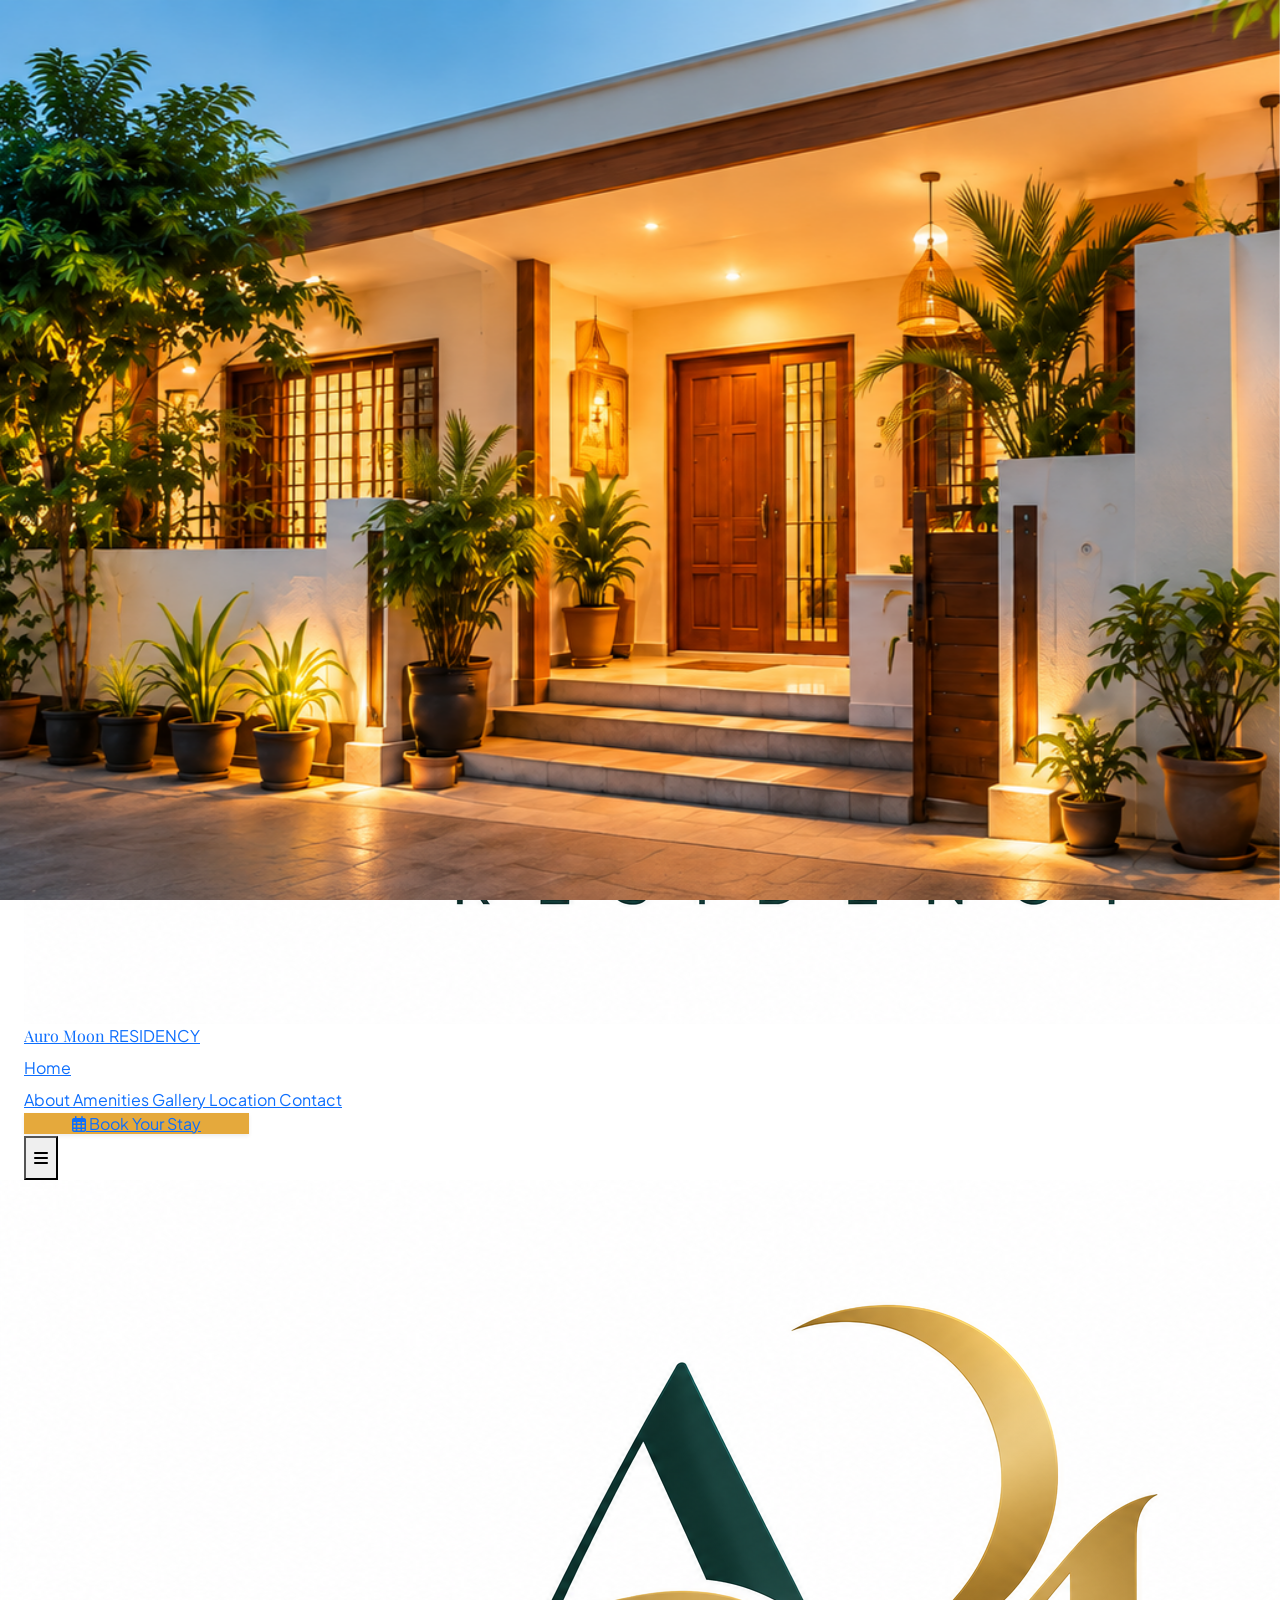
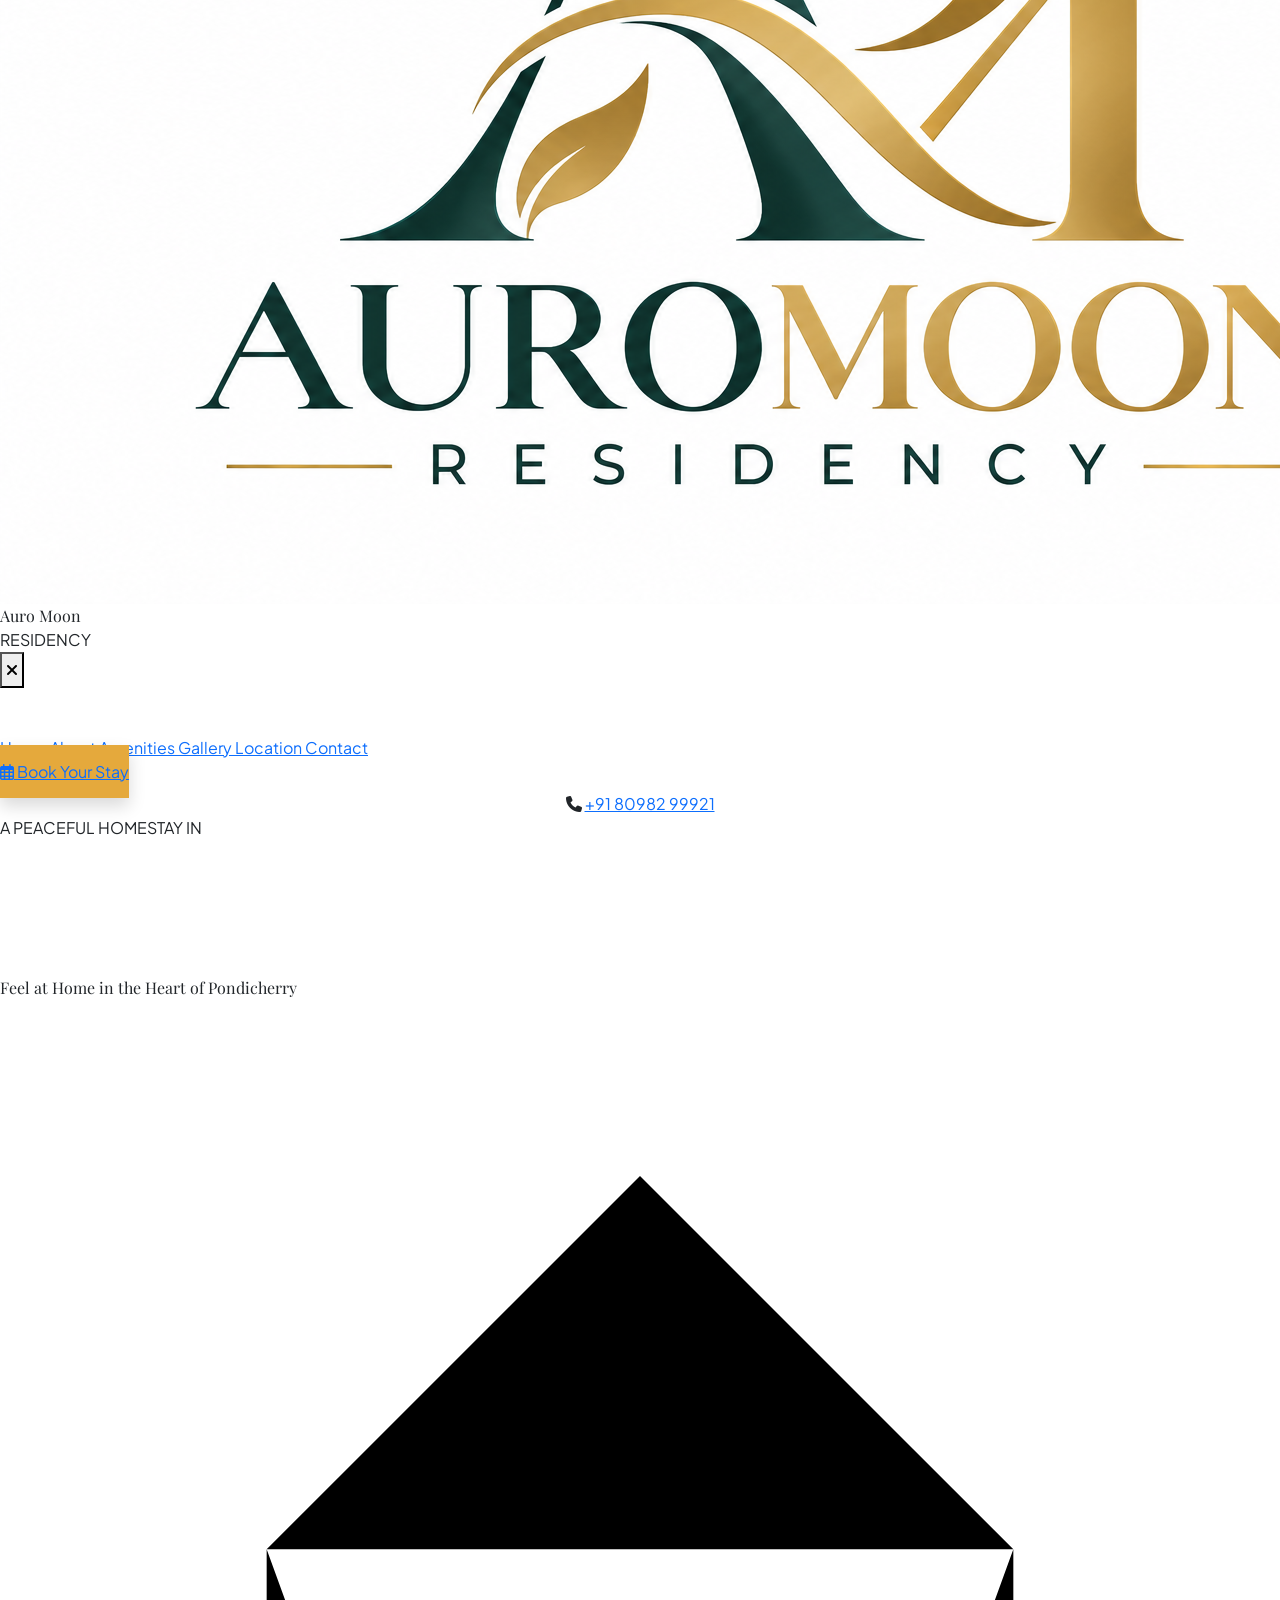
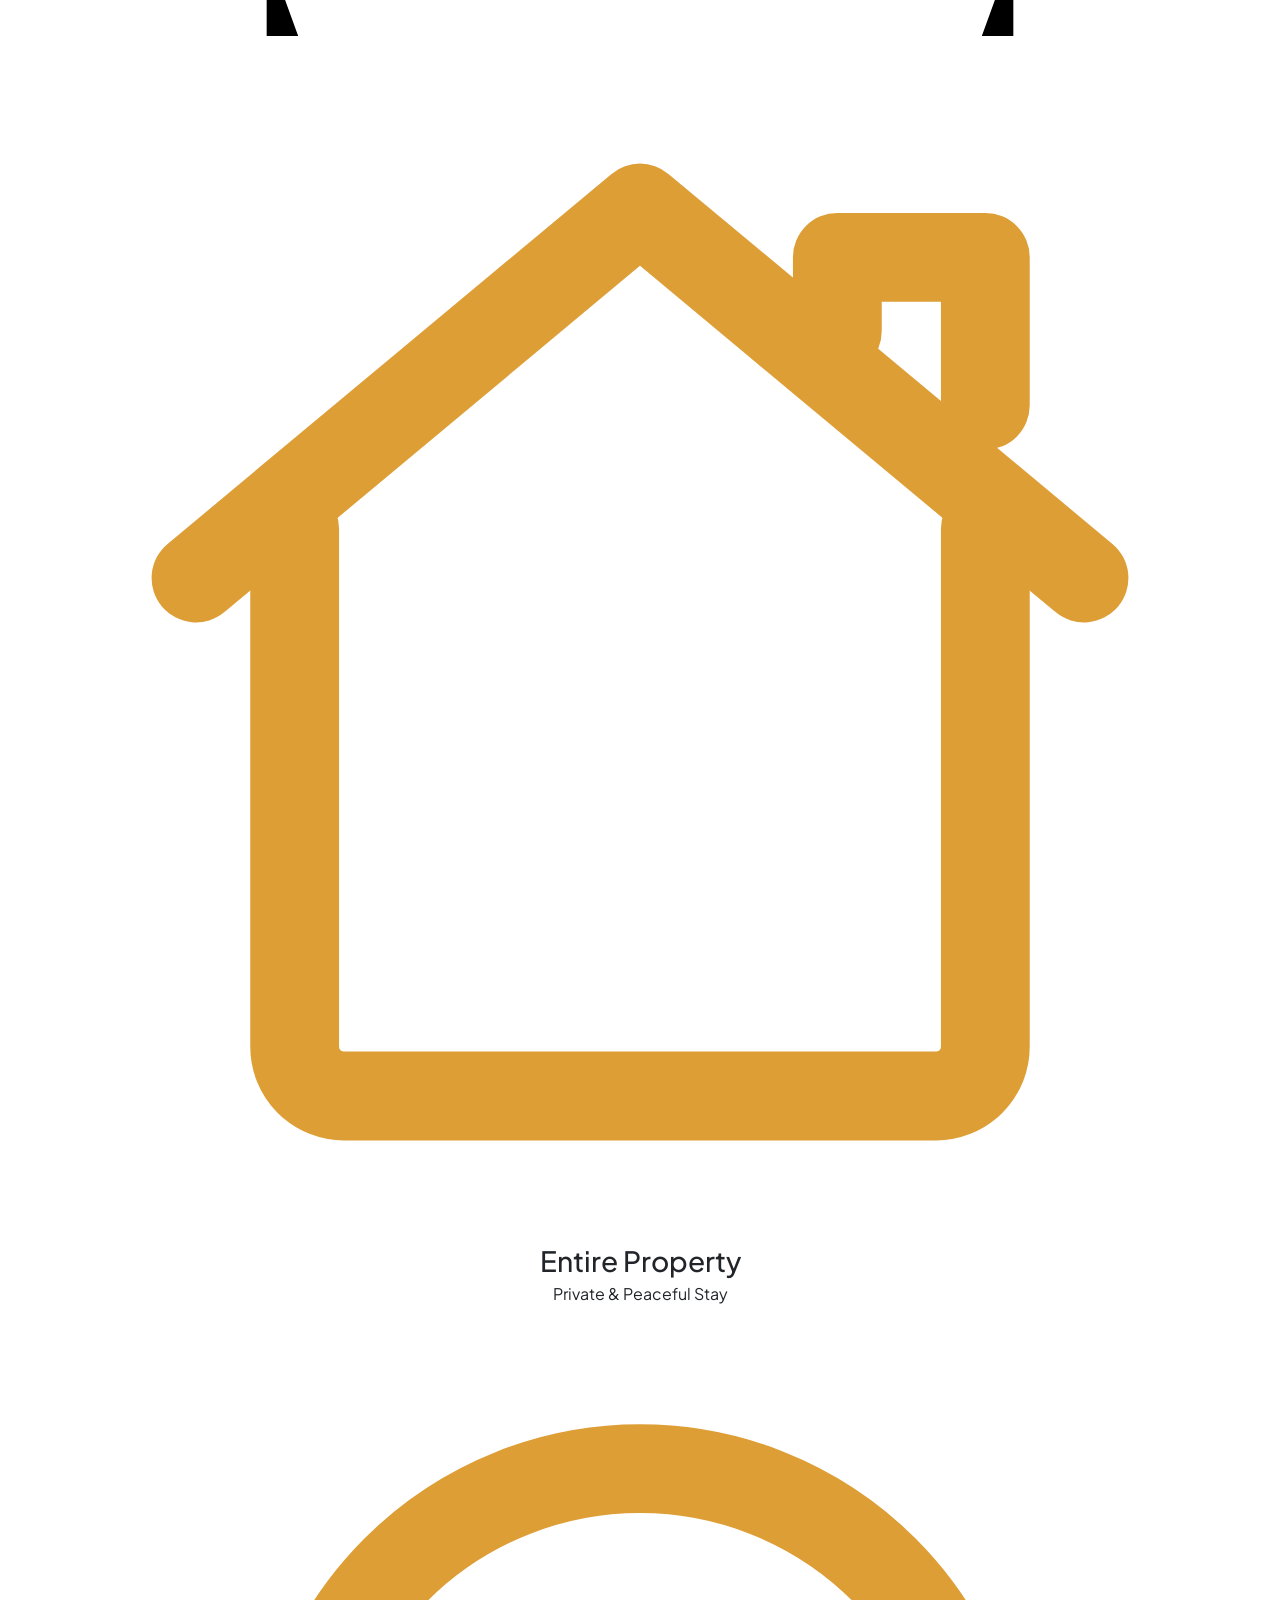
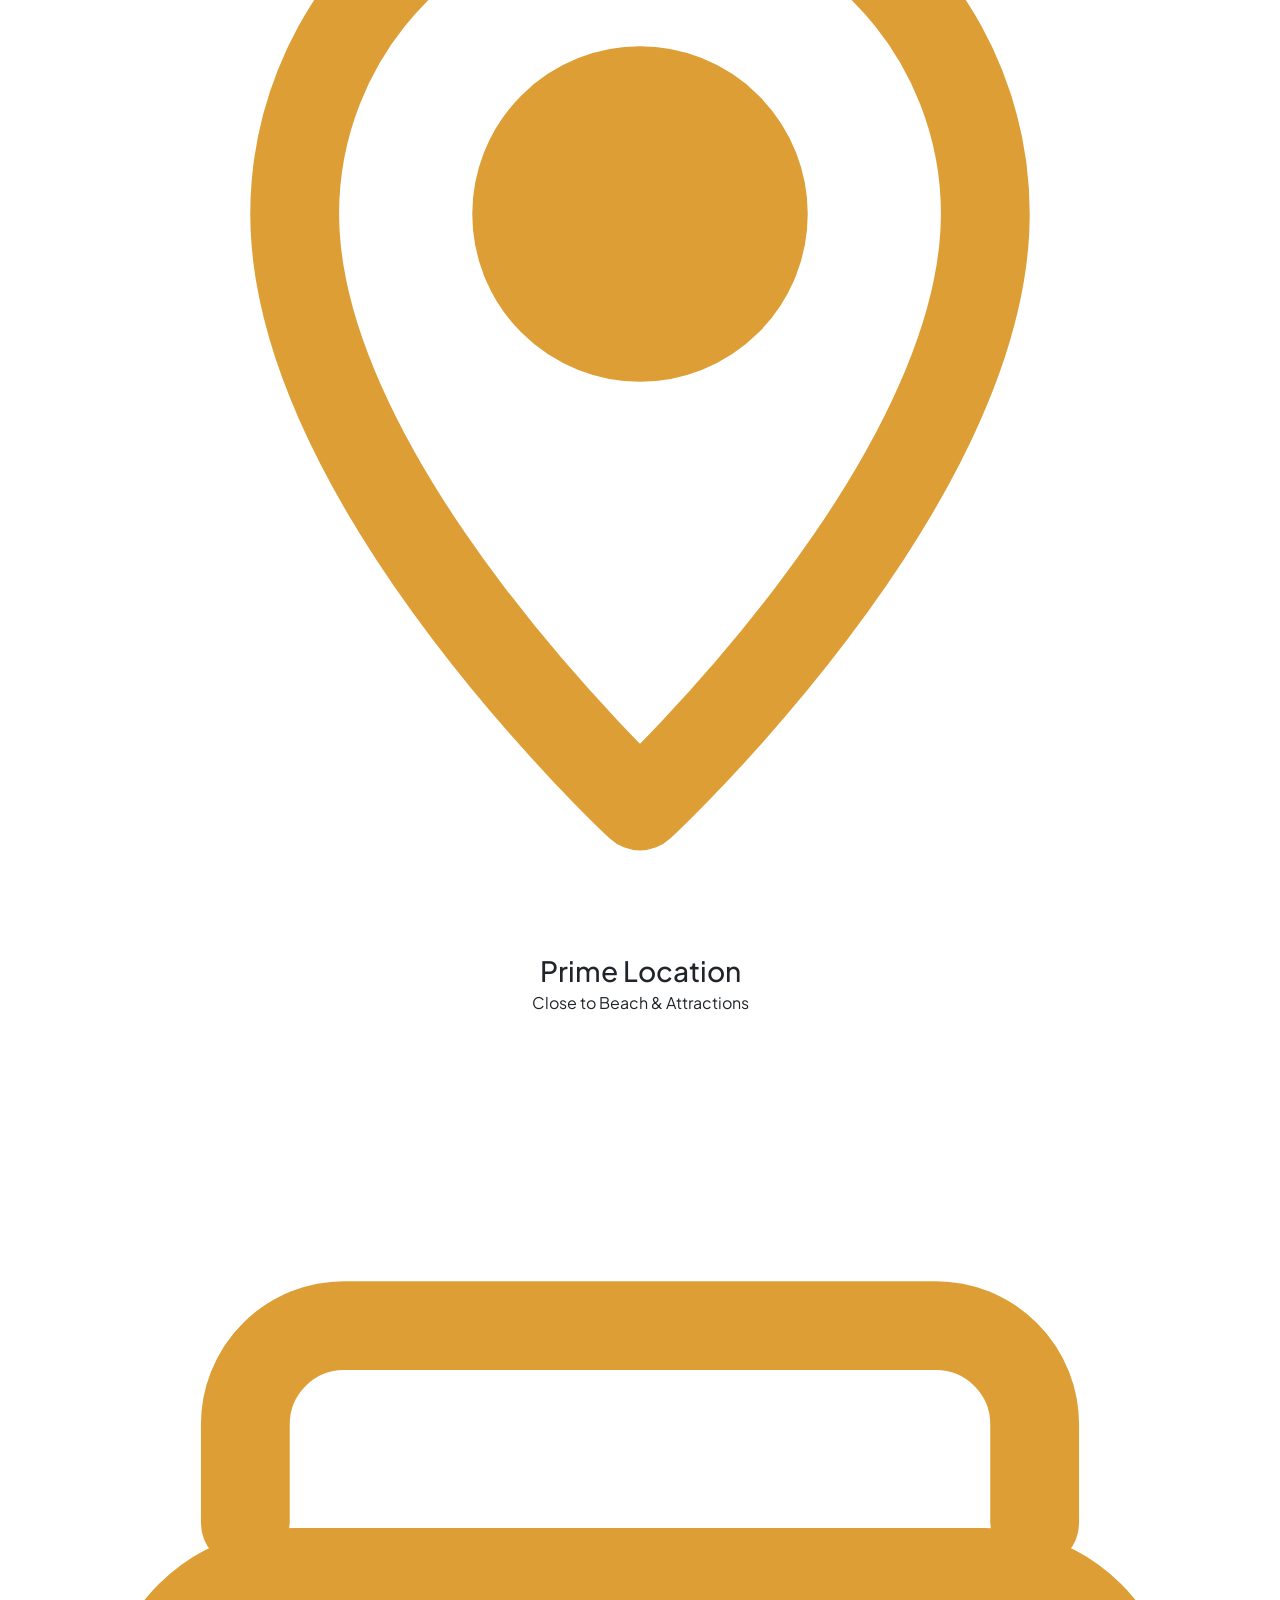
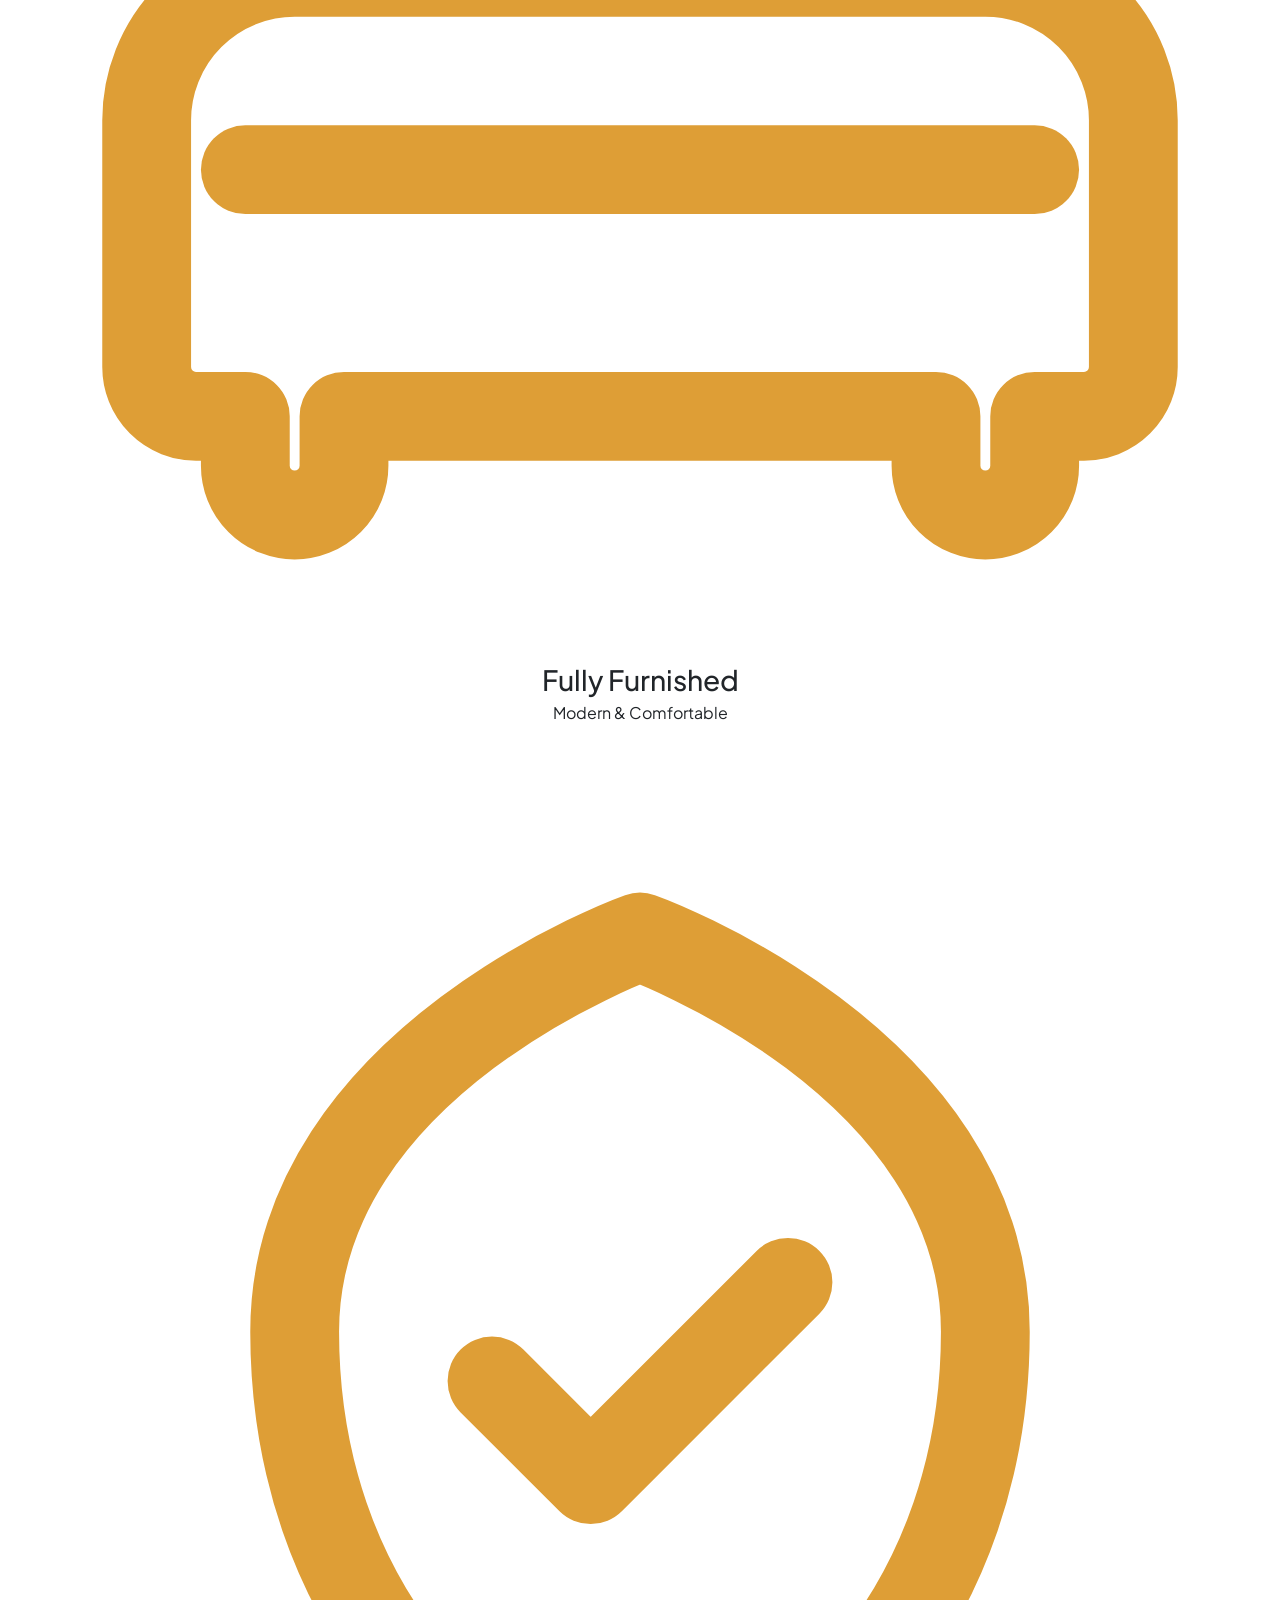
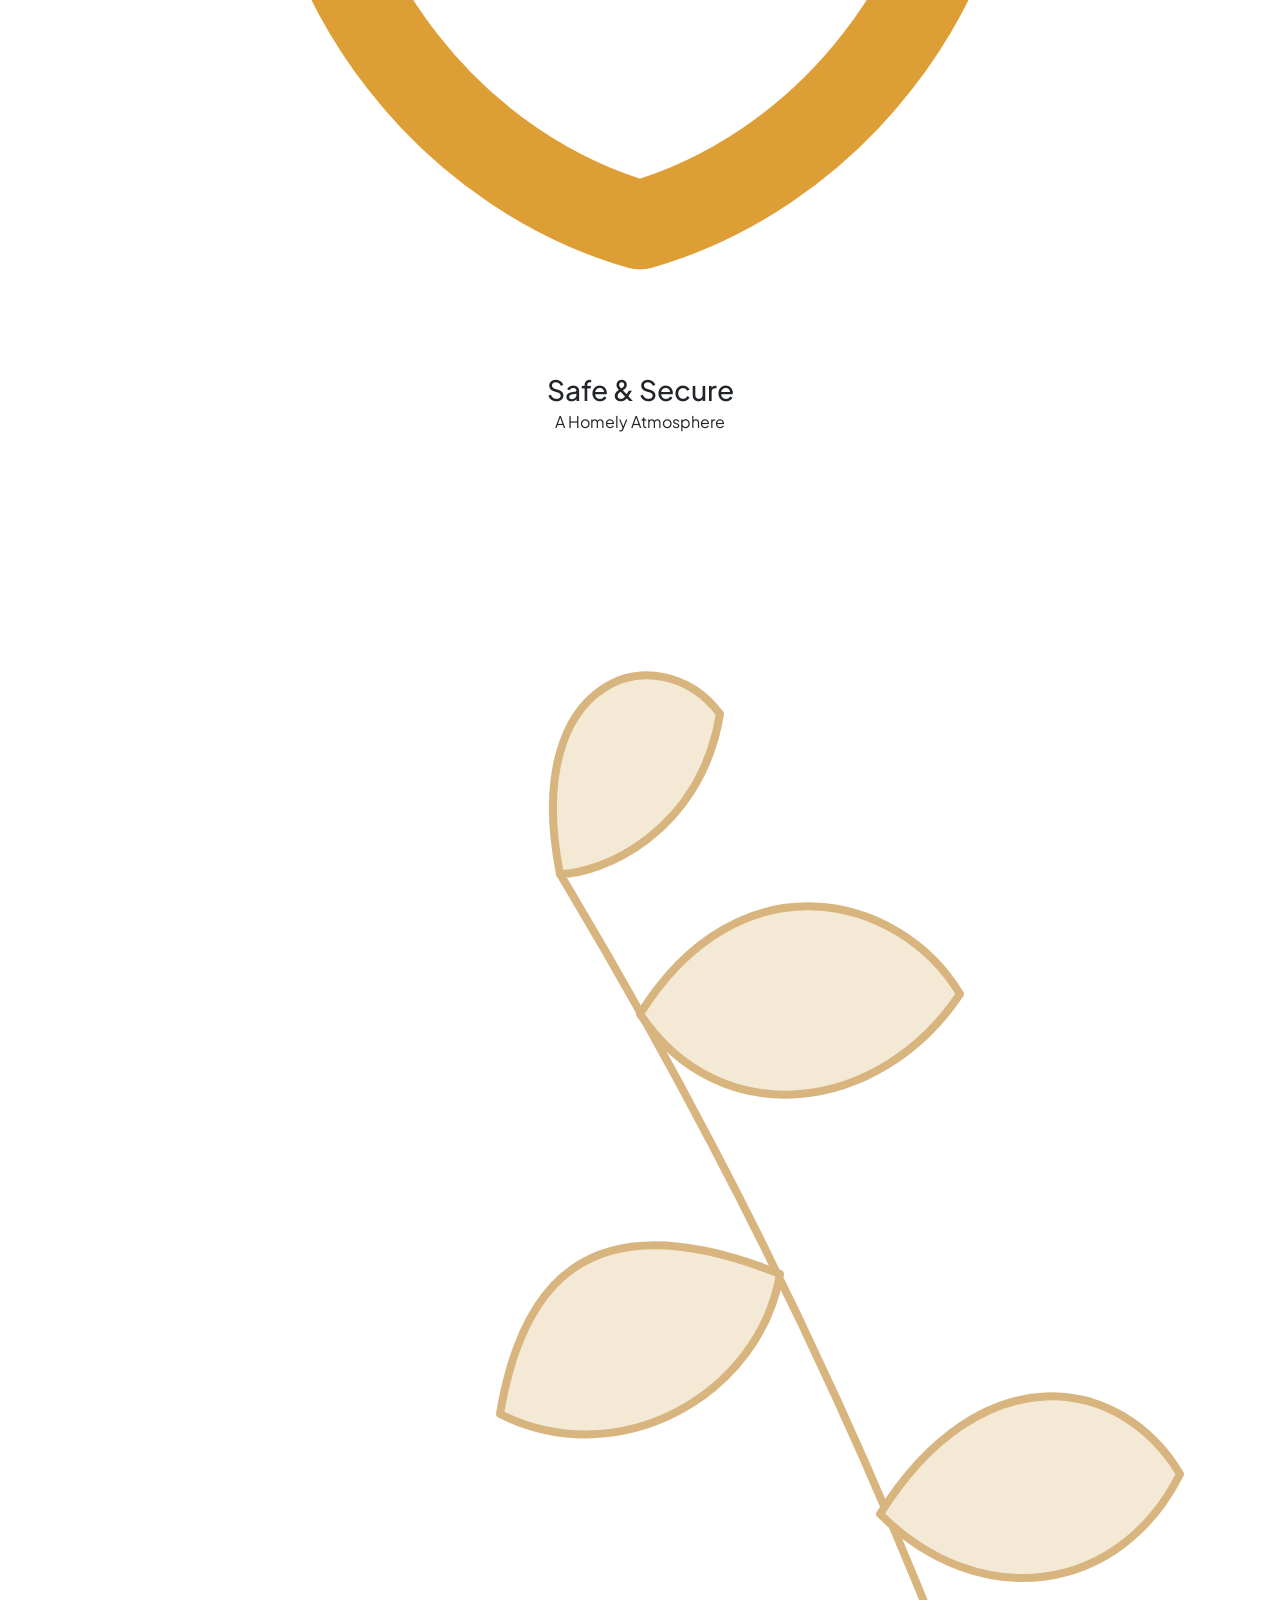
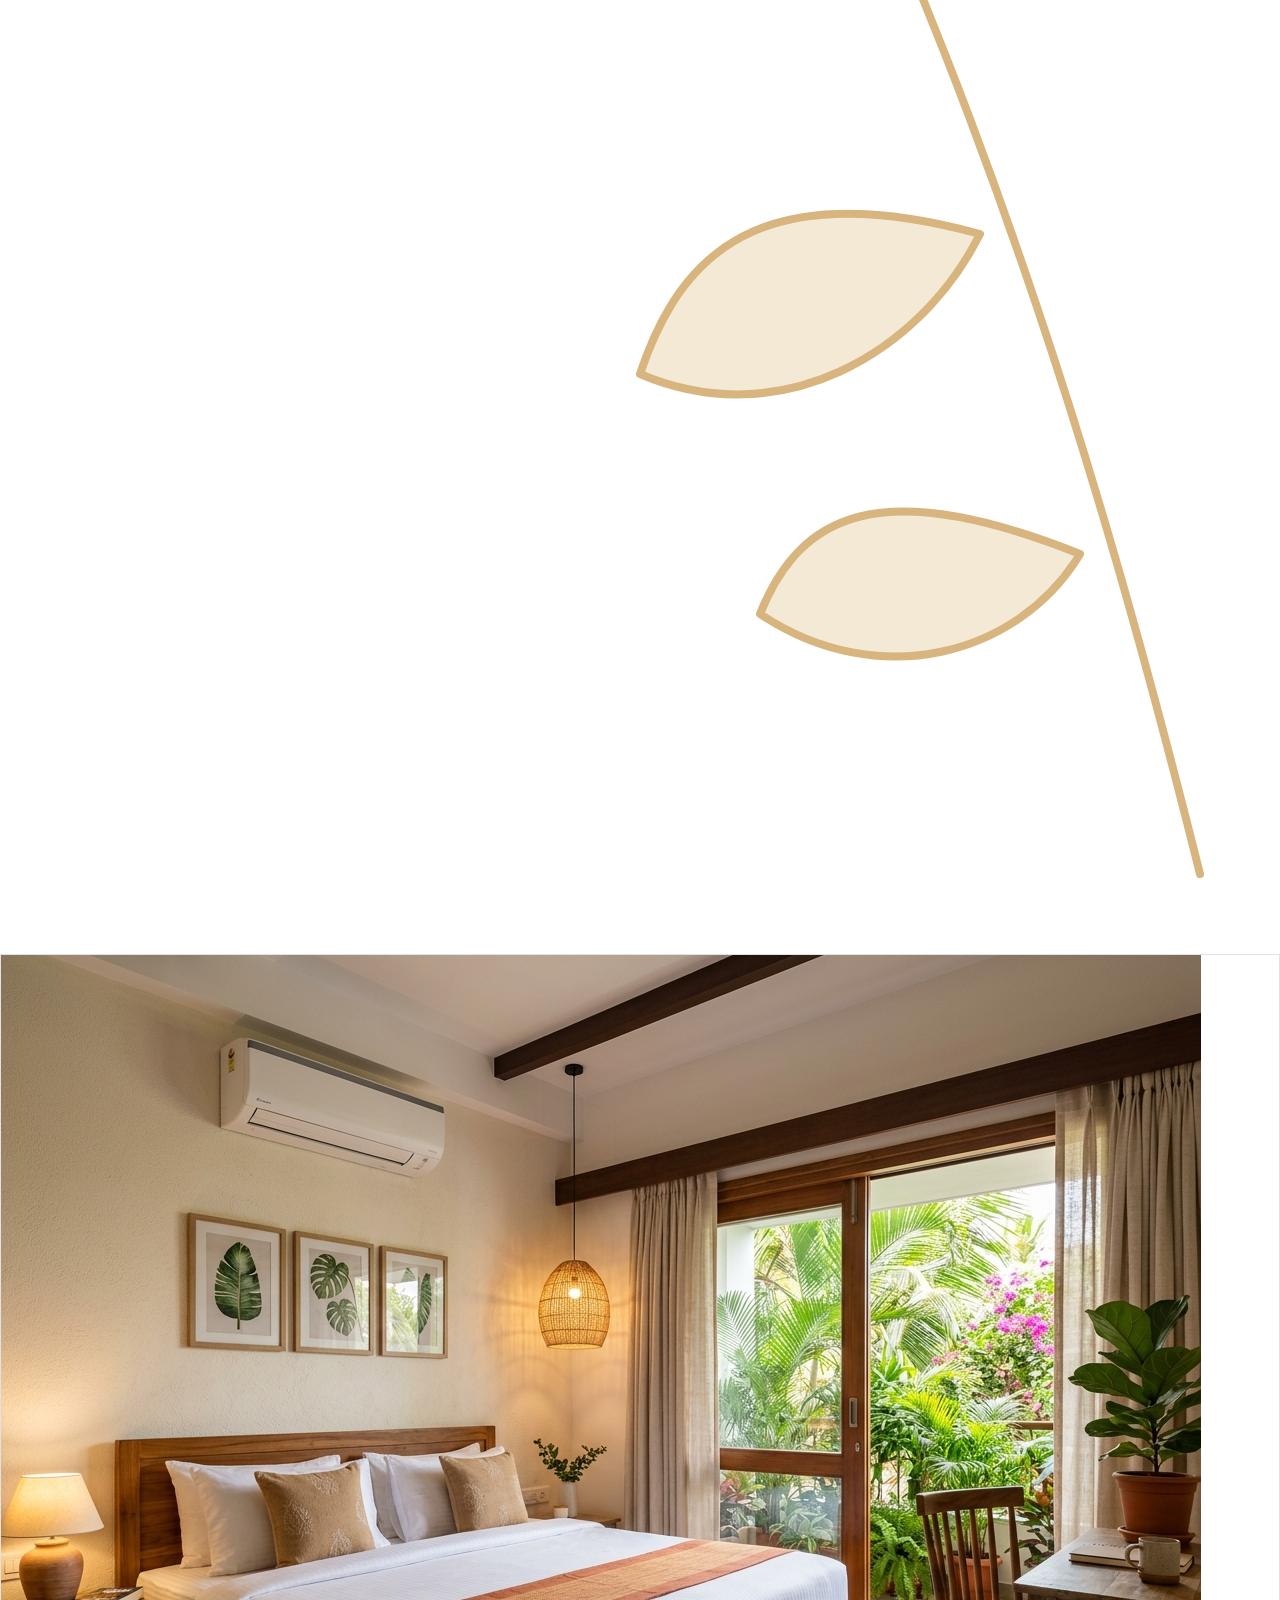
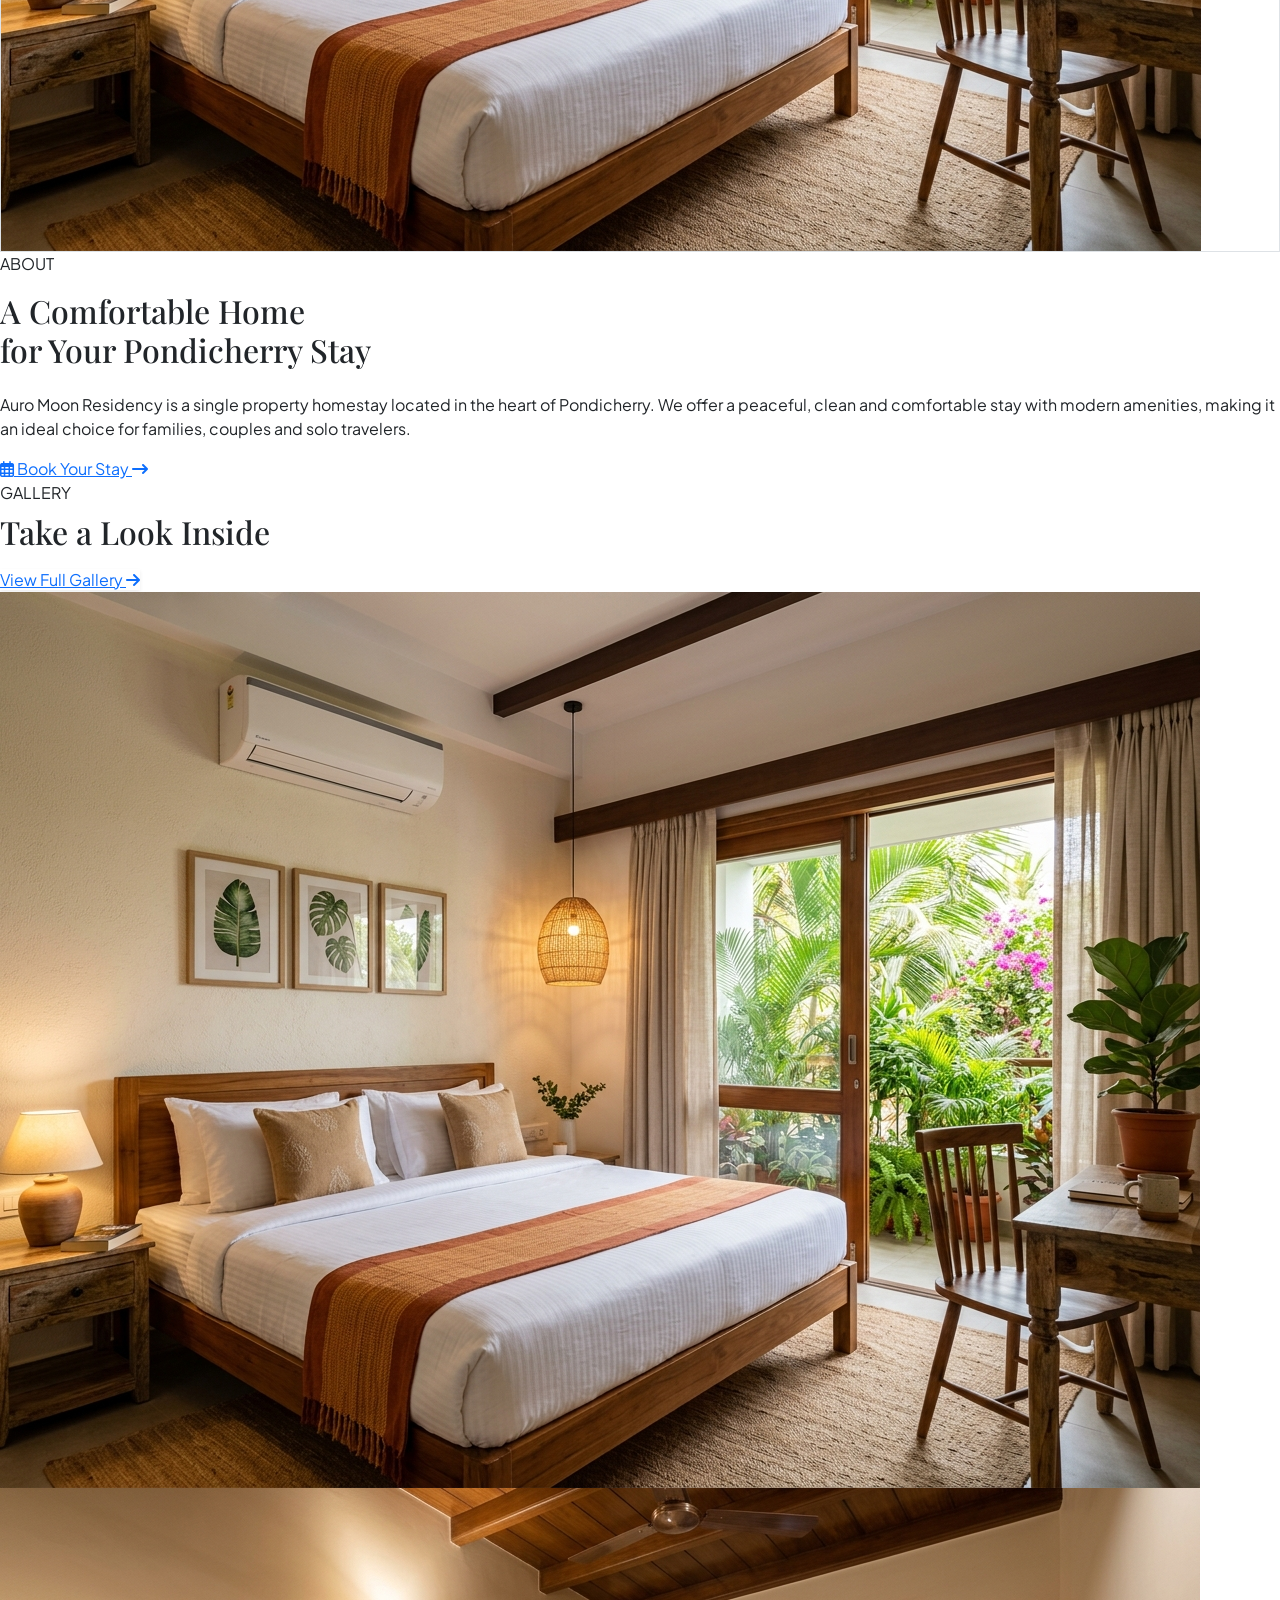
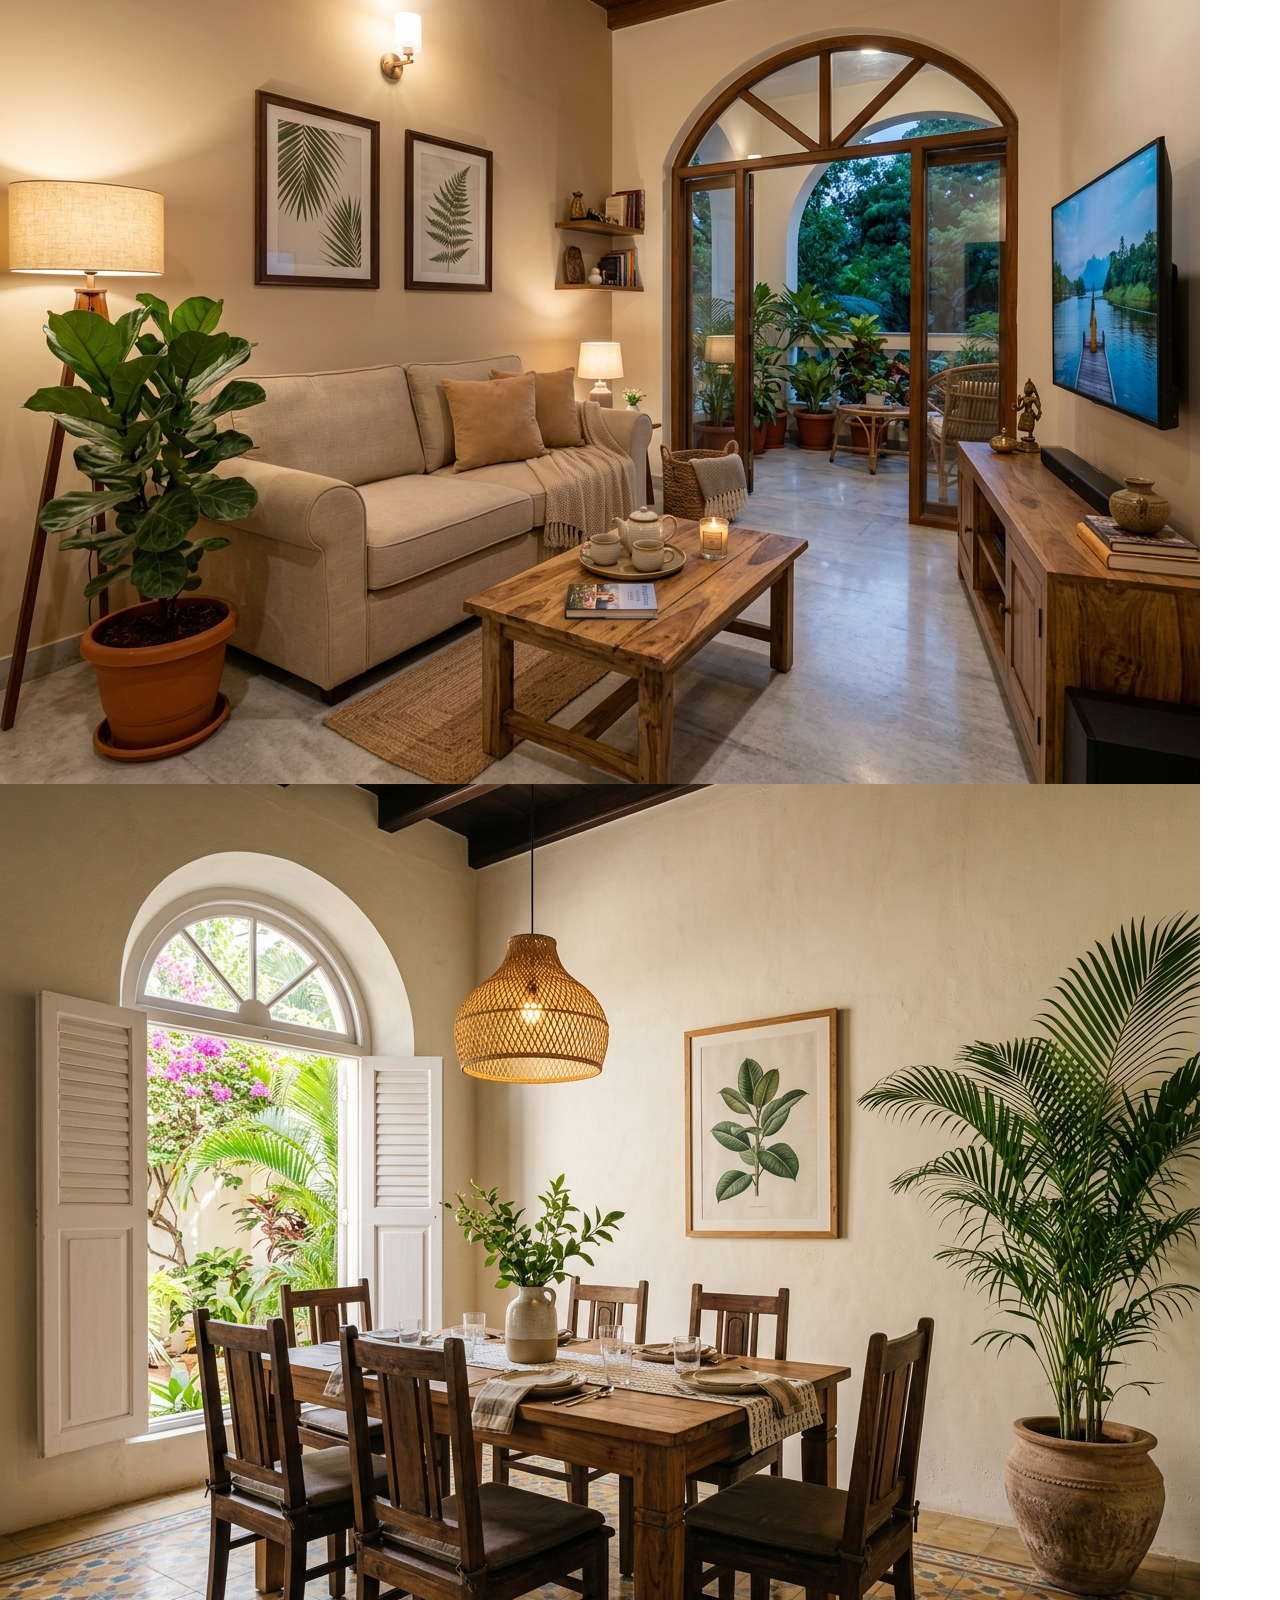
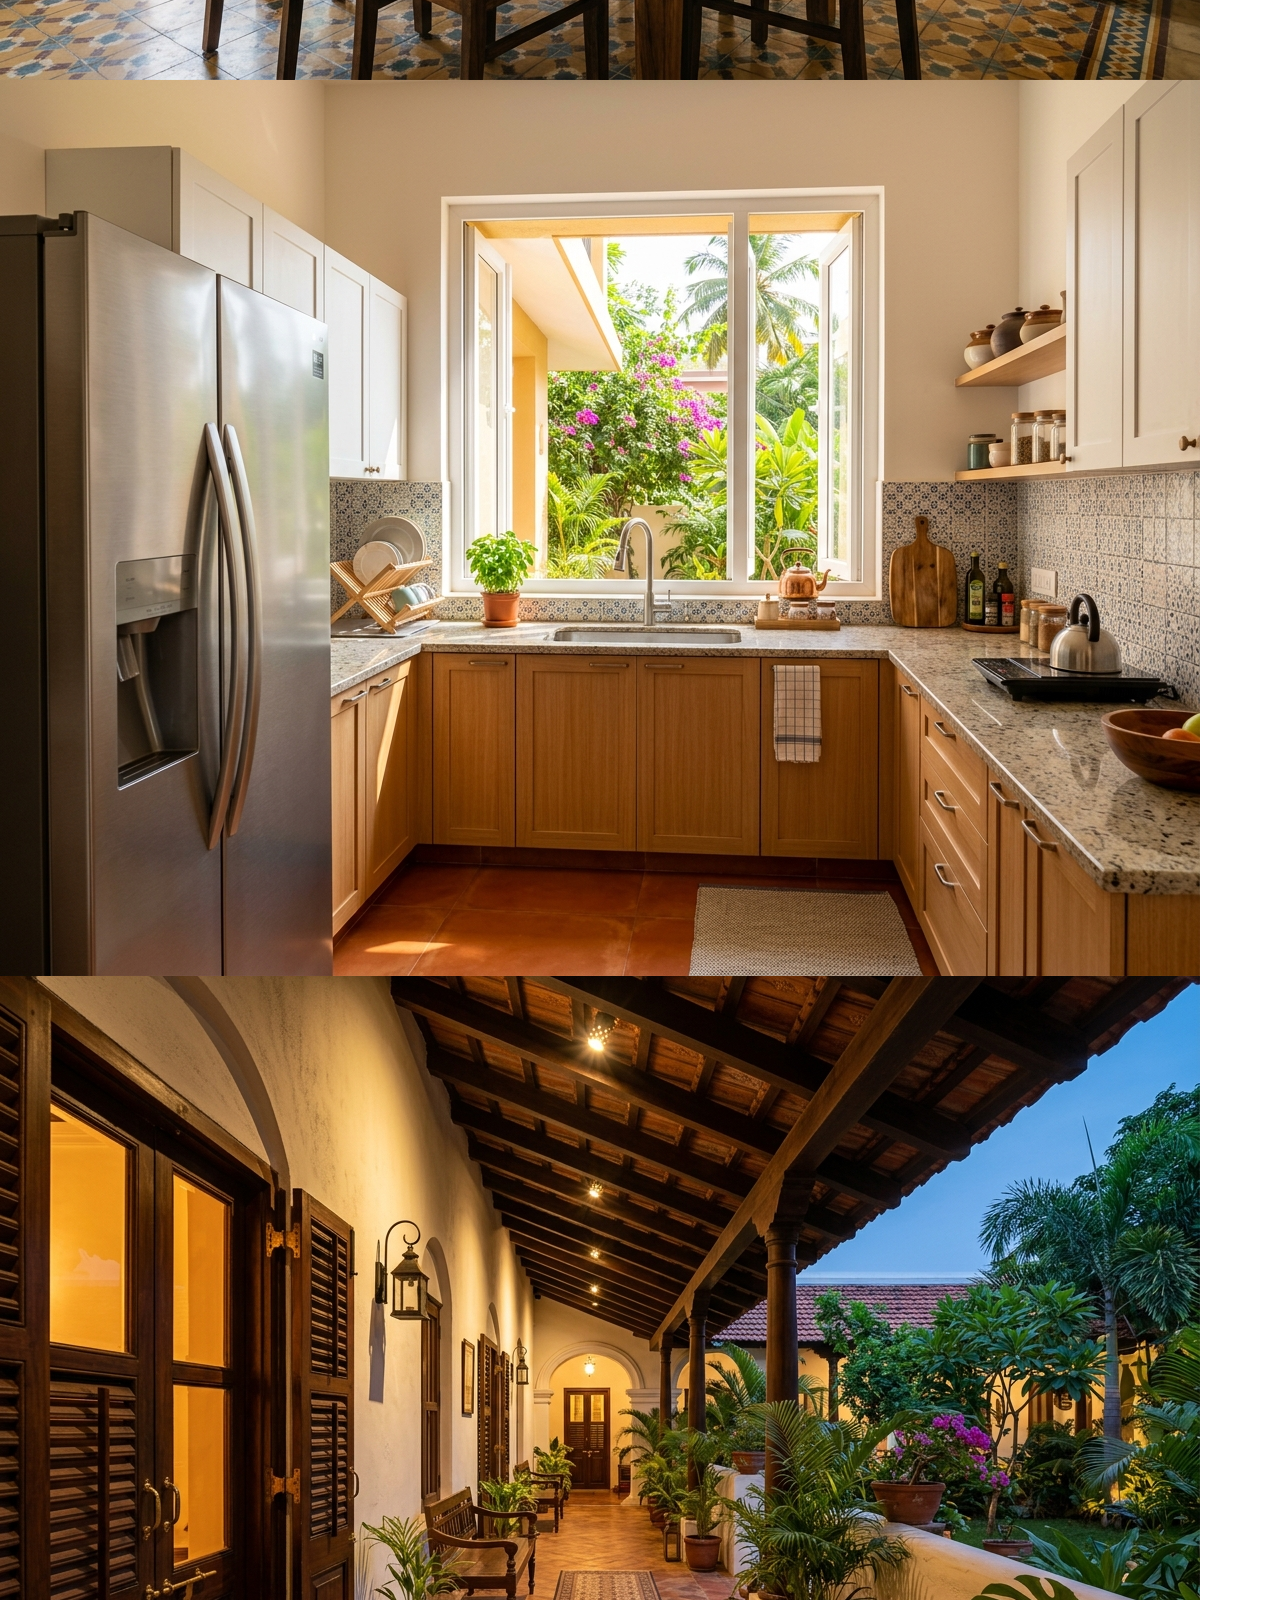
==== index.html @ 90a884f9 "feat: add initial HTML pages for website frontend" ====
﻿<!DOCTYPE html>
<html lang="en">

<head>
    <meta charset="UTF-8">
    <meta http-equiv="X-UA-Compatible" content="IE=edge">
    <meta name="viewport" content="width=device-width, initial-scale=1.0">
    <title>Auro Moon Residency | Luxury Homestay in Pondicherry</title>

    <meta name="description" content="Auro Moon Residency is a peaceful, luxury homestay in Pondicherry offering entire property booking, prime location, and warm hospitality.">
    <meta name="keywords" content="Auro Moon Residency, Pondicherry homestay, homestay in Pondicherry, luxury homestay Pondicherry, Auroville homestay, homestay booking">
    <meta property="og:site_name" content="Auro Moon Residency" />
    <meta property="og:title" content="Auro Moon Residency | Luxury Homestay in Pondicherry" />
    <meta property="og:locale" content="en_US" />

    <link rel="shortcut icon" href="./assect/logo/auro_moon_logo.svg" type="image/svg+xml">
    
    <!-- Google Fonts -->
    <link rel="preconnect" href="https://fonts.googleapis.com">
    <link rel="preconnect" href="https://fonts.gstatic.com" crossorigin>
    <link href="https://fonts.googleapis.com/css2?family=Cormorant+Garamond:ital,wght@0,500;0,600;0,700;1,500;1,600;1,700&family=Playfair+Display:ital,wght@0,400;0,500;0,600;0,700;1,400;1,500;1,600&family=Plus+Jakarta+Sans:wght@300;400;500;600;700&display=swap" rel="stylesheet">

    <link href="https://cdn.jsdelivr.net/npm/bootstrap@5.1.3/dist/css/bootstrap.min.css" rel="stylesheet" integrity="sha384-1BmE4kWBq78iYhFldvKuhfTAU6auU8tT94WrHftjDbrCEXSU1oBoqyl2QvZ6jIW3" crossorigin="anonymous">
    <script src="https://cdn.jsdelivr.net/npm/bootstrap@5.1.3/dist/js/bootstrap.bundle.min.js" integrity="sha384-ka7Sk0Gln4gmtz2MlQnikT1wXgYsOg+OMhuP+IlRH9sENBO0LRn5q+8nbTov4+1p" crossorigin="anonymous"></script>
    <!-- css link    -->
    <link rel="stylesheet" href="style.css">
    <link rel="stylesheet" href="https://cdnjs.cloudflare.com/ajax/libs/font-awesome/6.5.1/css/all.min.css">
    <script src="https://cdn.tailwindcss.com"></script>



    <style>
      .hero-bg-slide {
        position: absolute;
        inset: 0;
        width: 100%;
        height: 100%;
        background-size: cover;
        background-position: center;
        will-change: transform;
        backface-visibility: hidden;
        -webkit-backface-visibility: hidden;
      }

      .testimonial-section {
    background-color: #127873; /* Tailwind's teal-700 */
    color: white;
    padding: 4rem 1rem;
}

.testimonial-section .container {
    max-width: 1200px;
    margin: 0 auto;
}

.testimonial-section .header {
    text-align: center;
    margin-bottom: 3rem;
}

.testimonial-section .header h2 {
    font-size: 2rem;
    font-weight: 700;
    margin-bottom: 1rem;
}

.testimonial-section .underline {
    width: 6rem;
    height: 4px;
    background-color: white;
    margin: 0 auto;
    border-radius: 2px;
}

.testimonial-grid {
    display: grid;
    grid-template-columns: 1fr;
    gap: 2rem;
}

@media (min-width: 768px) {
    .testimonial-grid {
        grid-template-columns: repeat(3, 1fr);
    }
}

.testimonial-card {
    background-color: rgba(255, 255, 255, 0.2);
    padding: 1.5rem;
    border-radius: 1rem;
    backdrop-filter: blur(8px);
    -webkit-backdrop-filter: blur(8px);
    transition: transform 0.3s;
}

.testimonial-card:hover {
    transform: translateY(-5px);
}

.stars {
    color: #facc15; /* Tailwind's yellow-400 */
    margin-bottom: 1rem;
    font-size: 1.1rem;
}

.quote {
    font-style: italic;
    margin-bottom: 1rem;
    font-size: 1rem;
}

.author {
    font-weight: 600;
    font-size: 0.95rem;
}

  .hero-gradient {
            background: linear-gradient(135deg, rgba(30, 85, 92, 0.9) 0%, rgba(67, 160, 71, 0.8) 100%);
        }
        .amenity-icon {
            transition: all 0.3s ease;
        }
        .amenity-card:hover .amenity-icon {
            transform: scale(1.1);
            color: #1e555c;
        }
        .gallery-image {
            transition: all 0.3s ease;
        }
        .gallery-image:hover {
            transform: scale(1.03);
            box-shadow: 0 10px 25px rgba(0, 0, 0, 0.2);
        }
        .parallax {
            background-attachment: fixed;
            background-position: center;
            background-repeat: no-repeat;
            background-size: cover;
        }

        .find-us-section {
    padding: 3rem 0;
    background-color: #0f766e; /* Tailwind's teal-800 */
    color: white;
}

.find-us-section .container {
    max-width: 1200px;
    margin: 0 auto;
    padding: 0 1rem;
}

.find-us-section .content {
    text-align: center;
}

.find-us-section h3 {
    font-size: 1.25rem; /* text-xl */
    font-weight: 600;
    margin-bottom: 1.5rem;
}

.find-us-section .tags {
    display: flex;
    flex-wrap: wrap;
    justify-content: center;
    gap: 1rem;
}

.find-us-section .tags span {
    background-color: rgba(255, 255, 255, 0.2);
    padding: 0.5rem 1rem;
    border-radius: 9999px; /* fully rounded */
    font-size: 0.95rem;
    transition: background-color 0.3s;
}

.find-us-section .tags span:hover {
    background-color: rgba(255, 255, 255, 0.3);
}



        #navcontainer {
            background-color: transparent;
            position: fixed;
        }

        @media only screen and (max-width:991px) {
            #navcontainer {
                background-color: #c44569;
                position: sticky;
                top: 0;
            }
        }

        .first-banner .booking_btn{
            background-color: #c44569;
            color: white;
            font-weight: bold;
        }
        .first-banner .booking_btn:hover{
            background-color:white ;
            color: #c44569;
        }

        .section-container {
  max-width: 1200px;
  margin: 0 auto;
  padding: 2rem 1rem;
}

.section-header {
  text-align: center;
  margin-bottom: 3rem;
}

.section-header h2 {
  font-size: 2rem;
  font-weight: 700;
  color: #1f2937; /* text-gray-800 */
  margin-bottom: 1rem;
}

.underline {
  width: 96px;
  height: 4px;
  background-color: #0d9488; /* teal-600 */
  margin: 0 auto;
  border-radius: 2px;
}

.section-content {
  display: flex;
  flex-direction: column;
  gap: 2rem;
}

@media (min-width: 768px) {
  .section-content {
    flex-direction: row;
    align-items: center;
  }
}

.image-box {
  flex: 1;
  padding-right: 1rem;
}

.section-image {
  width: 700px;
  height: 400px; /* ⬅️ Increase this value as needed */
  /* object-fit: contain; */
  border-radius: 0.75rem;
  box-shadow: 0 20px 30px rgba(0, 0, 0, 0.1);
}


.text-box {
  flex: 1;
  font-size: 1.125rem;
  color: #374151; /* text-gray-700 */
}

.text-box p {
  margin-bottom: 1.5rem;
  line-height: 1.7;
}

.highlight {
  color: #0f766e; /* text-teal-700 */
  font-weight: 600;
}

.btn-wrapper {
  margin-top: 2rem;
}

.explore-btn {
  background-color: #0d9488;     /* Teal */
  color: white;                  /* Button text color */
  font-weight: 700;
  padding: 0.75rem 1.5rem;
  border-radius: 9999px;
  text-decoration: none;
  transition: background-color 0.3s ease, color 0.3s ease;
  display: inline-flex;
  align-items: center;
  gap: 0.5rem;
}

.explore-btn:hover {
  background-color: #0f766e;     /* Light blue or choose your preferred */
  color: white;                  /* Make sure text stays white */
}

.card-custom {
  background-color: #ffffff;
  border-radius: 16px;
  box-shadow: 0 10px 30px rgba(0, 0, 0, 0.15); /* Stronger visible shadow */
  transition: transform 0.3s ease, box-shadow 0.3s ease;
}

.card-custom:hover {
  transform: translateY(-6px);
  box-shadow: 0 20px 45px rgba(0, 0, 0, 0.2); /* Stronger on hover */
}


    </style>
</head>

<body style="background-color:#fff;">
    <!-- Font and Tailwind CDN (in case not already in parent) -->
<link rel="preconnect" href="https://fonts.googleapis.com">
<link rel="preconnect" href="https://fonts.gstatic.com" crossorigin>
<link href="https://fonts.googleapis.com/css2?family=Cormorant+Garamond:ital,wght@0,500;0,600;0,700;1,500;1,600;1,700&family=Playfair+Display:ital,wght@0,500;0,600;0,700;1,500;1,600;1,700&family=Plus+Jakarta+Sans:wght@400;500;600;700&display=swap" rel="stylesheet">
<link rel="stylesheet" href="https://cdnjs.cloudflare.com/ajax/libs/font-awesome/6.5.1/css/all.min.css">
<script src="https://cdn.tailwindcss.com"></script>

<style>
    .font-brand-serif {
        font-family: 'Playfair Display', 'Cormorant Garamond', Georgia, serif;
    }
    .font-brand-sans {
        font-family: 'Plus Jakarta Sans', system-ui, -apple-system, sans-serif;
    }
    .nav-link-hover {
        position: relative;
        transition: color 0.25s ease;
    }
    .nav-link-hover:hover {
        color: #C98B22;
    }
    .gold-btn {
        background-color: #E5A93C;
        transition: all 0.25s ease;
    }
    .gold-btn:hover {
        background-color: #d69829;
        transform: translateY(-1px);
        box-shadow: 0 4px 14px rgba(229, 169, 60, 0.35);
    }
</style>

<header class="sticky top-0 z-50 bg-white border-b border-gray-100 shadow-[0_2px_15px_rgba(0,0,0,0.04)] font-brand-sans">
    <div class="max-w-7xl mx-auto px-4 sm:px-6 lg:px-8">
        <div class="flex items-center justify-between h-20">
            <!-- Brand Logo -->
            <a href="./" class="flex items-center gap-3 group no-underline">
                <div class="w-12 h-12 flex-shrink-0 transition-transform duration-300 group-hover:scale-105">
                    <img src="./assect/logo/auro_moon_logo.png" alt="Auro Moon Logo" class="w-full h-full object-contain" />
                </div>
                <div class="flex flex-col">
                    <span class="font-brand-serif text-2xl md:text-[26px] font-bold italic text-[#1A2839] tracking-tight leading-none">
                        Auro Moon
                    </span>
                    <span class="text-[9.5px] uppercase font-semibold text-[#1A2839] tracking-[0.28em] mt-1 leading-none">
                        RESIDENCY
                    </span>
                </div>
            </a>

            <!-- Desktop Navigation -->
            <nav class="hidden md:flex items-center space-x-7 lg:space-x-9">
                <!-- Home Link -->
                <div class="relative py-2 flex flex-col items-center">
                    <a href="./" class="text-[15px] font-medium transition-colors no-underline text-[#1A2839] font-semibold">
                        Home
                    </a>
                                            <span class="block w-6 h-[3px] bg-[#E5A93C] rounded-full mt-1"></span>
                                    </div>

                <!-- About Link -->
                <a href="#about" class="text-[15px] font-medium text-gray-700 hover:text-[#C98B22] transition-colors no-underline">
                    About
                </a>

                <!-- Amenities Link -->
                <a href="#amenities" class="text-[15px] font-medium text-gray-700 hover:text-[#C98B22] transition-colors no-underline">
                    Amenities
                </a>

                <!-- Gallery Link -->
                <a href="./Photos.php" class="text-[15px] font-medium transition-colors no-underline text-gray-700 hover:text-[#C98B22]">
                    Gallery
                                    </a>

                <!-- Location Link -->
                <a href="#location" class="text-[15px] font-medium text-gray-700 hover:text-[#C98B22] transition-colors no-underline">
                    Location
                </a>

                <!-- Contact Link -->
                <a href="./contact-us.php" class="text-[15px] font-medium transition-colors no-underline text-gray-700 hover:text-[#C98B22]">
                    Contact
                                    </a>
            </nav>

            <!-- Right CTA Button (Book Your Stay) -->
            <div class="hidden md:flex items-center">
                <a href="./BookingPage.php" class="gold-btn inline-flex items-center gap-2.5 px-5 py-2.5 rounded-lg text-[14px] font-semibold text-[#1e170d] shadow-sm no-underline">
                    <i class="fa-regular fa-calendar-days text-[15px]"></i>
                    <span>Book Your Stay</span>
                </a>
            </div>

            <!-- Mobile Hamburger Button -->
            <div class="flex items-center md:hidden">
                <button id="mobileMenuBtn" aria-label="Open Navigation Menu" class="p-2 text-gray-800 hover:text-[#C98B22] focus:outline-none">
                    <i class="fas fa-bars text-2xl"></i>
                </button>
            </div>
        </div>
    </div>

    <!-- Mobile Drawer Overlay -->
    <div id="mobileMenuOverlay" class="fixed inset-0 bg-black/50 backdrop-blur-sm z-50 hidden opacity-0 transition-opacity duration-300"></div>

    <!-- Mobile Drawer -->
    <div id="mobileMenu" class="fixed top-0 right-0 w-[290px] max-w-[85vw] h-full bg-white shadow-2xl z-50 transform translate-x-full transition-transform duration-300 ease-in-out flex flex-col justify-between p-6">
        <div>
            <!-- Header -->
            <div class="flex items-center justify-between pb-5 border-b border-gray-100">
                <div class="flex items-center gap-2.5">
                    <img src="./assect/logo/auro_moon_logo.png" alt="Auro Moon" class="w-9 h-9 object-contain" />
                    <div>
                        <div class="font-brand-serif text-lg font-bold italic text-[#1A2839] leading-tight">Auro Moon</div>
                        <div class="text-[8px] uppercase font-semibold text-[#1A2839] tracking-[0.25em]">RESIDENCY</div>
                    </div>
                </div>
                <button id="closeMobileMenu" aria-label="Close Navigation Menu" class="text-gray-500 hover:text-gray-800 text-2xl focus:outline-none p-1">
                    <i class="fas fa-times"></i>
                </button>
            </div>

            <!-- Nav Links -->
            <div class="flex flex-col space-y-4 pt-6">
                <a href="./" class="flex items-center justify-between text-base font-medium text-gray-800 hover:text-[#C98B22] no-underline">
                    <span>Home</span>
                                            <span class="w-2 h-2 rounded-full bg-[#E5A93C]"></span>
                                    </a>
                <a href="#about" class="text-base font-medium text-gray-800 hover:text-[#C98B22] no-underline">
                    About
                </a>
                <a href="#amenities" class="text-base font-medium text-gray-800 hover:text-[#C98B22] no-underline">
                    Amenities
                </a>
                <a href="./Photos.php" class="flex items-center justify-between text-base font-medium text-gray-800 hover:text-[#C98B22] no-underline">
                    <span>Gallery</span>
                                    </a>
                <a href="#location" class="text-base font-medium text-gray-800 hover:text-[#C98B22] no-underline">
                    Location
                </a>
                <a href="./contact-us.php" class="flex items-center justify-between text-base font-medium text-gray-800 hover:text-[#C98B22] no-underline">
                    <span>Contact</span>
                                    </a>
            </div>
        </div>

        <!-- Mobile CTA & Info -->
        <div class="pt-6 border-t border-gray-100 flex flex-col gap-3">
            <a href="./BookingPage.php" class="gold-btn flex items-center justify-center gap-2.5 w-full py-3 rounded-xl text-center text-sm font-semibold text-[#1e170d] shadow no-underline">
                <i class="fa-regular fa-calendar-days text-base"></i>
                <span>Book Your Stay</span>
            </a>
            <div class="text-center text-xs text-gray-500 mt-2">
                <i class="fa-solid fa-phone text-xs mr-1 text-[#E5A93C]"></i>
                <a href="tel:8098299921" class="text-gray-600 no-underline hover:text-[#C98B22]">+91 80982 99921</a>
            </div>
        </div>
    </div>
</header>

<script>
    (function () {
        const mobileMenuBtn = document.getElementById('mobileMenuBtn');
        const mobileMenu = document.getElementById('mobileMenu');
        const mobileMenuOverlay = document.getElementById('mobileMenuOverlay');
        const closeMobileMenu = document.getElementById('closeMobileMenu');

        function openMenu() {
            if (!mobileMenu || !mobileMenuOverlay) return;
            mobileMenuOverlay.classList.remove('hidden');
            setTimeout(() => {
                mobileMenuOverlay.classList.remove('opacity-0');
                mobileMenu.classList.remove('translate-x-full');
            }, 10);
            document.body.style.overflow = 'hidden';
        }

        function closeMenu() {
            if (!mobileMenu || !mobileMenuOverlay) return;
            mobileMenu.classList.add('translate-x-full');
            mobileMenuOverlay.classList.add('opacity-0');
            setTimeout(() => {
                mobileMenuOverlay.classList.add('hidden');
                document.body.style.overflow = '';
            }, 300);
        }

        if (mobileMenuBtn) mobileMenuBtn.addEventListener('click', openMenu);
        if (closeMobileMenu) closeMobileMenu.addEventListener('click', closeMenu);
        if (mobileMenuOverlay) mobileMenuOverlay.addEventListener('click', closeMenu);

        // Close drawer when mobile link is clicked
        const mobileLinks = mobileMenu ? mobileMenu.querySelectorAll('a') : [];
        mobileLinks.forEach(link => {
            link.addEventListener('click', closeMenu);
        });

        // Contact popups if present
        const closeBtn = document.getElementById('closeBtn');
        const contactBtn = document.getElementById('contact');
        const contactForm = document.getElementById('contactUs');
        const contactCard = document.getElementById('contactCard');

        if (contactBtn && contactForm) {
            contactBtn.addEventListener('click', () => {
                contactForm.style.display = "flex";
            });
        }
        if (contactForm && contactCard) {
            contactForm.addEventListener('click', (e) => {
                if (!contactCard.contains(e.target)) {
                    contactForm.style.display = "none";
                }
            });
        }
        if (closeBtn && contactForm) {
            closeBtn.addEventListener('click', () => {
                contactForm.style.display = "none";
            });
        }
    })();
</script>    <!-- Exact Auro Moon Residency Hero Section -->
    <section id="home" class="relative w-full h-[calc(100vh-80px)] min-h-[760px] flex items-center overflow-hidden font-brand-sans" style="height: calc(100vh - 80px); height: calc(100dvh - 80px);">
        <!-- Background Image Container -->
        <div id="heroBgContainer" class="absolute inset-0 overflow-hidden pointer-events-none">
            <div id="heroSlide0" class="hero-bg-slide" style="background-image: url('./assect/images/herobg2.png'); transform: translateX(0%) translateZ(0);"></div>
            <div id="heroSlide1" class="hero-bg-slide" style="background-image: url('./assect/images/auro_moon_hero.jpg'); transform: translateX(100%) translateZ(0);"></div>
            <div id="heroSlide2" class="hero-bg-slide" style="background-image: url('./assect/images/herobg3.png'); transform: translateX(100%) translateZ(0);"></div>
        </div>


        <!-- Main Hero Overlay Content -->
        <div class="relative z-10 w-full px-6 sm:px-10 md:px-14 lg:px-36 py-10">
            <div class="max-w-2xl text-left">
                <!-- Eyebrow Subtitle -->
                <p class="text-[#E8C782] text-xs sm:text-sm font-semibold tracking-[0.24em] uppercase mb-3.5 select-none font-brand-sans">
                    A PEACEFUL HOMESTAY IN
                </p>

                <!-- Hero Title -->
                <h1 class="font-brand-serif text-5xl sm:text-6xl md:text-7xl lg:text-[76px] font-normal text-white leading-[1.08] mb-4 drop-shadow-[0_2px_14px_rgba(0,0,0,0.4)] select-none">
                    Auro Moon<br>Residency
                </h1>

                <!-- Tagline -->
                <p class="font-brand-serif text-xl sm:text-2xl text-white/95 font-light leading-snug mb-8 max-w-xl">
                    Feel at Home in the Heart of Pondicherry
                </p>

                <!-- 3 Feature Badges -->
                <div class="flex items-center gap-6 sm:gap-9 mb-9 flex-wrap select-none">
                    <!-- Entire Property -->
                    <div class="flex items-center gap-3">
                        <div class="w-8 h-8 flex-shrink-0 flex items-center justify-center">
                            <svg class="w-7 h-7 stroke-white fill-none" stroke-width="1.8" viewBox="0 0 24 24">
                                <path stroke-linecap="round" stroke-linejoin="round" d="M3 12l2-2m0 0l7-7 7 7M5 10v10a1 1 0 001 1h3m10-11l2 2m-2-2v10a1 1 0 01-1 1h-3m-6 0a1 1 0 001-1v-4a1 1 0 011-1h2a1 1 0 011 1v4a1 1 0 001 1m-6 0h6"/>
                            </svg>
                        </div>
                        <div class="text-white text-xs sm:text-sm font-medium leading-tight font-brand-sans">
                            Entire<br>Property
                        </div>
                    </div>

                    <!-- Prime Location -->
                    <div class="flex items-center gap-3">
                        <div class="w-8 h-8 flex-shrink-0 flex items-center justify-center">
                            <svg class="w-7 h-7 stroke-white fill-none" stroke-width="1.8" viewBox="0 0 24 24">
                                <path stroke-linecap="round" stroke-linejoin="round" d="M17.657 16.657L13.414 20.9a1.998 1.998 0 01-2.827 0l-4.244-4.243a8 8 0 1111.314 0z"/>
                                <path stroke-linecap="round" stroke-linejoin="round" d="M15 11a3 3 0 11-6 0 3 3 0 016 0z"/>
                            </svg>
                        </div>
                        <div class="text-white text-xs sm:text-sm font-medium leading-tight font-brand-sans">
                            Prime<br>Location
                        </div>
                    </div>

                    <!-- Warm Hospitality -->
                    <div class="flex items-center gap-3">
                        <div class="w-8 h-8 flex-shrink-0 flex items-center justify-center">
                            <svg class="w-7 h-7 stroke-white fill-none" stroke-width="1.8" viewBox="0 0 24 24">
                                <path stroke-linecap="round" stroke-linejoin="round" d="M4.318 6.318a4.5 4.5 0 000 6.364L12 20.364l7.682-7.682a4.5 4.5 0 00-6.364-6.364L12 7.636l-1.318-1.318a4.5 4.5 0 00-6.364 0z"/>
                            </svg>
                        </div>
                        <div class="text-white text-xs sm:text-sm font-medium leading-tight font-brand-sans">
                            Warm<br>Hospitality
                        </div>
                    </div>
                </div>

                <!-- CTA Button -->
                <a href="./BookingPage.php" class="inline-flex items-center gap-3 px-8 py-3.5 bg-[#E5A93C] hover:bg-[#d69829] text-[#FFFDF7] font-semibold text-base sm:text-lg rounded-xl shadow-[0_4px_20px_rgba(229,169,60,0.4)] hover:shadow-[0_6px_25px_rgba(229,169,60,0.55)] hover:-translate-y-0.5 transition-all duration-200 no-underline font-brand-sans group select-none">
                    <span>Book Your Stay</span>
                    <i class="fa-solid fa-arrow-right-long text-base transition-transform duration-200 group-hover:translate-x-1"></i>
                </a>
            </div>
        </div>

        <!-- Bottom Carousel Indicators -->
        <div class="absolute bottom-6 left-0 right-0 flex justify-center items-center gap-3 z-20">
            <button type="button" aria-label="Slide 1" onclick="switchHeroSlide(0)" id="heroDot0" class="hero-dot w-2.5 h-2.5 rounded-full bg-white ring-2 ring-white/50 transition-all duration-300"></button>
            <button type="button" aria-label="Slide 2" onclick="switchHeroSlide(1)" id="heroDot1" class="hero-dot w-2.5 h-2.5 rounded-full bg-white/40 hover:bg-white/70 transition-all duration-300"></button>
            <button type="button" aria-label="Slide 3" onclick="switchHeroSlide(2)" id="heroDot2" class="hero-dot w-2.5 h-2.5 rounded-full bg-white/40 hover:bg-white/70 transition-all duration-300"></button>
        </div>
    </section>

    <!-- Top Feature Highlights Bar -->
    <section class="bg-[#FAF7F2] border-b border-[#ECE5D8] py-8 font-brand-sans">
        <div class="max-w-7xl mx-auto px-4 sm:px-6 lg:px-8">
            <div class="grid grid-cols-2 md:grid-cols-4 divide-y md:divide-y-0 md:divide-x divide-[#ECE5D8]">
                <!-- Feature 1: Entire Property -->
                <div class="flex flex-col items-center text-center px-4 py-4 md:py-2">
                    <div class="w-12 h-12 flex items-center justify-center mb-2.5">
                        <svg class="w-8 h-8" viewBox="0 0 24 24" fill="none" stroke="#DE9E36" stroke-width="1.8" stroke-linecap="round" stroke-linejoin="round">
                            <path d="M3 10.5L12 3l9 7.5"/>
                            <path d="M5 9.5V20a1 1 0 001 1h12a1 1 0 001-1V9.5"/>
                            <path d="M19 7V4h-3v1.5"/>
                        </svg>
                    </div>
                    <h3 class="font-bold text-[#1C2530] text-sm md:text-base leading-tight mb-1 font-brand-sans">Entire Property</h3>
                    <p class="text-xs md:text-sm text-gray-500 font-normal font-brand-sans">Private & Peaceful Stay</p>
                </div>

                <!-- Feature 2: Prime Location -->
                <div class="flex flex-col items-center text-center px-4 py-4 md:py-2">
                    <div class="w-12 h-12 flex items-center justify-center mb-2.5">
                        <svg class="w-8 h-8" viewBox="0 0 24 24" fill="none" stroke="#DE9E36" stroke-width="1.8" stroke-linecap="round" stroke-linejoin="round">
                            <path d="M12 21s7-6.5 7-12a7 7 0 10-14 0c0 5.5 7 12 7 12z"/>
                            <circle cx="12" cy="9" r="2.5" fill="#DE9E36"/>
                        </svg>
                    </div>
                    <h3 class="font-bold text-[#1C2530] text-sm md:text-base leading-tight mb-1 font-brand-sans">Prime Location</h3>
                    <p class="text-xs md:text-sm text-gray-500 font-normal font-brand-sans">Close to Beach & Attractions</p>
                </div>

                <!-- Feature 3: Fully Furnished -->
                <div class="flex flex-col items-center text-center px-4 py-4 md:py-2">
                    <div class="w-12 h-12 flex items-center justify-center mb-2.5">
                        <svg class="w-8 h-8" viewBox="0 0 24 24" fill="none" stroke="#DE9E36" stroke-width="1.8" stroke-linecap="round" stroke-linejoin="round">
                            <path d="M20 9V7a2 2 0 00-2-2H6a2 2 0 00-2 2v2"/>
                            <path d="M2 13v5a1 1 0 001 1h1v1a1 1 0 002 0v-1h12v1a1 1 0 002 0v-1h1a1 1 0 001-1v-5a3 3 0 00-3-3H5a3 3 0 00-3 3z"/>
                            <path d="M4 14h16"/>
                        </svg>
                    </div>
                    <h3 class="font-bold text-[#1C2530] text-sm md:text-base leading-tight mb-1 font-brand-sans">Fully Furnished</h3>
                    <p class="text-xs md:text-sm text-gray-500 font-normal font-brand-sans">Modern & Comfortable</p>
                </div>

                <!-- Feature 4: Safe & Secure -->
                <div class="flex flex-col items-center text-center px-4 py-4 md:py-2">
                    <div class="w-12 h-12 flex items-center justify-center mb-2.5">
                        <svg class="w-8 h-8" viewBox="0 0 24 24" fill="none" stroke="#DE9E36" stroke-width="1.8" stroke-linecap="round" stroke-linejoin="round">
                            <path d="M12 3s7 2.5 7 8c0 5.5-3.5 9-7 10-3.5-1-7-4.5-7-10 0-5.5 7-8 7-8z"/>
                            <path d="M9 12l2 2 4-4"/>
                        </svg>
                    </div>
                    <h3 class="font-bold text-[#1C2530] text-sm md:text-base leading-tight mb-1 font-brand-sans">Safe & Secure</h3>
                    <p class="text-xs md:text-sm text-gray-500 font-normal font-brand-sans">A Homely Atmosphere</p>
                </div>
            </div>
        </div>
    </section>

    <!-- About Section -->
    <section id="about" class="relative pt-16 md:pt-24 pb-8 md:pb-12 bg-[#FAF7F2] overflow-hidden font-brand-sans">
        <!-- Floating Botanical Decorative Element on Right -->
        <div class="absolute right-0 top-1/2 -translate-y-1/2 w-64 md:w-80 lg:w-96 pointer-events-none opacity-40 select-none hidden sm:block">
            <svg viewBox="0 0 320 520" fill="none" stroke="#D8B57F" stroke-width="2" stroke-linecap="round" stroke-linejoin="round">
                <path d="M 300 500 C 270 380 230 250 140 100" />
                <path d="M 270 420 C 220 400 200 410 190 435 C 220 455 255 445 270 420 Z" fill="#F3E9D5" />
                <path d="M 245 340 C 190 325 170 345 160 375 C 195 390 230 370 245 340 Z" fill="#F3E9D5" />
                <path d="M 220 260 C 245 220 280 225 295 250 C 280 280 245 285 220 260 Z" fill="#F3E9D5" />
                <path d="M 195 200 C 145 180 130 205 125 235 C 155 250 190 230 195 200 Z" fill="#F3E9D5" />
                <path d="M 160 135 C 185 95 225 105 240 130 C 220 160 180 165 160 135 Z" fill="#F3E9D5" />
                <path d="M 140 100 C 130 50 165 40 180 60 C 175 90 150 100 140 100 Z" fill="#F3E9D5" />
            </svg>
        </div>

        <div class="max-w-7xl mx-auto px-6 sm:px-8 lg:px-12 relative z-10">
            <div class="grid grid-cols-1 lg:grid-cols-12 gap-10 lg:gap-14 items-center">
                <!-- Left Image Column -->
                <div class="lg:col-span-6">
                    <div class="relative w-full rounded-2xl md:rounded-3xl overflow-hidden shadow-2xl bg-white border border-[#E8DFC8]">
                        <img 
                            src="./assect/images/auro_about_bedroom.jpg" 
                            alt="A Comfortable Home at Auro Moon Residency" 
                            class="w-full h-auto object-cover transform hover:scale-105 transition-transform duration-700 ease-out"
                        />
                    </div>
                </div>

                <!-- Right Content Column -->
                <div class="lg:col-span-6 pl-0 lg:pl-6">
                    <!-- Kicker -->
                    <p class="text-[#B88028] text-xs md:text-sm font-semibold tracking-[0.24em] uppercase mb-2.5 select-none font-brand-sans">
                        ABOUT
                    </p>

                    <!-- Title -->
                    <h2 class="font-brand-serif text-3xl sm:text-4xl md:text-5xl font-bold text-[#1A2839] leading-[1.18] mb-4">
                        A Comfortable Home<br>for Your Pondicherry Stay
                    </h2>

                    <!-- Golden Underline -->
                    <div class="w-12 h-1 bg-[#DE9E36] rounded-full mb-6"></div>

                    <!-- Description -->
                    <p class="text-[#556270] text-base md:text-lg leading-relaxed mb-8 font-normal font-brand-sans">
                        Auro Moon Residency is a single property homestay located in the heart of Pondicherry. We offer a peaceful, clean and comfortable stay with modern amenities, making it an ideal choice for families, couples and solo travelers.
                    </p>

                    <!-- CTA Button -->
                    <a href="./BookingPage.php" class="inline-flex items-center gap-3 px-7 sm:px-8 py-3.5 sm:py-4 bg-[#E5A93C] hover:bg-[#d69829] text-[#1a140c] font-semibold text-sm sm:text-base rounded-xl shadow-md hover:shadow-xl hover:-translate-y-0.5 transition-all duration-200 no-underline font-brand-sans group select-none">
                        <i class="fa-regular fa-calendar-days text-base"></i>
                        <span>Book Your Stay</span>
                        <i class="fa-solid fa-arrow-right-long text-sm transition-transform duration-200 group-hover:translate-x-1"></i>
                    </a>
                </div>
            </div>
        </div>
    </section>

    <!-- Gallery Preview Section -->
    <section id="gallery" class="pt-6 md:pt-10 pb-16 md:pb-24 bg-[#FAF7F2] font-brand-sans">
        <div class="max-w-7xl mx-auto px-6 sm:px-8 lg:px-12">
            <!-- Header Row -->
            <div class="flex flex-col sm:flex-row sm:items-end justify-between gap-5 mb-7 sm:mb-9">
                <!-- Title & Kicker -->
                <div>
                    <p class="text-[#B88028] text-xs sm:text-sm font-bold tracking-[0.24em] uppercase mb-2 select-none">
                        GALLERY
                    </p>
                    <h2 class="font-brand-serif text-3xl sm:text-4xl md:text-5xl font-bold text-[#1A2839] leading-tight">
                        Take a Look Inside
                    </h2>
                    <!-- Golden Underline Bar -->
                    <div class="w-12 h-1 bg-[#DE9E36] rounded-full mt-3"></div>
                </div>

                <!-- View Full Gallery CTA Button -->
                <div class="flex-shrink-0">
                    <a href="./Photos.php" class="inline-flex items-center gap-2.5 px-6 sm:px-7 py-2.5 sm:py-3 rounded-xl border-2 border-[#DE9E36] bg-transparent hover:bg-[#DE9E36] text-[#1A2839] hover:text-[#1a140c] font-semibold text-sm sm:text-base shadow-sm hover:shadow-md transition-all duration-300 no-underline group select-none">
                        <span>View Full Gallery</span>
                        <i class="fa-solid fa-arrow-right text-sm transition-transform duration-300 group-hover:translate-x-1"></i>
                    </a>
                </div>
            </div>

            <!-- 5-Column Photo Preview Strip -->
            <div class="grid grid-cols-2 sm:grid-cols-3 lg:grid-cols-5 gap-3.5 sm:gap-4 md:gap-5">
                <!-- Photo 1: Cozy Bedroom -->
                <a href="./Photos.php" class="group block relative rounded-2xl overflow-hidden shadow-sm hover:shadow-xl hover:-translate-y-1 transition-all duration-300 bg-white aspect-[4/3] focus:outline-none" title="Bedroom - Auro Moon Residency">
                    <img 
                        src="./assect/images/auro_about_bedroom.jpg" 
                        alt="Bedroom at Auro Moon Residency" 
                        class="w-full h-full object-cover transform group-hover:scale-105 transition-transform duration-500 ease-out"
                        loading="lazy"
                    />
                    <div class="absolute inset-0 bg-black/5 group-hover:bg-transparent transition-colors duration-300"></div>
                </a>

                <!-- Photo 2: Living Room -->
                <a href="./Photos.php" class="group block relative rounded-2xl overflow-hidden shadow-sm hover:shadow-xl hover:-translate-y-1 transition-all duration-300 bg-white aspect-[4/3] focus:outline-none" title="Living Room - Auro Moon Residency">
                    <img 
                        src="./assect/images/auro_gallery_living.jpg" 
                        alt="Living Room at Auro Moon Residency" 
                        class="w-full h-full object-cover transform group-hover:scale-105 transition-transform duration-500 ease-out"
                        loading="lazy"
                    />
                    <div class="absolute inset-0 bg-black/5 group-hover:bg-transparent transition-colors duration-300"></div>
                </a>

                <!-- Photo 3: Dining Area -->
                <a href="./Photos.php" class="group block relative rounded-2xl overflow-hidden shadow-sm hover:shadow-xl hover:-translate-y-1 transition-all duration-300 bg-white aspect-[4/3] focus:outline-none" title="Dining Area - Auro Moon Residency">
                    <img 
                        src="./assect/images/auro_gallery_dining.jpg" 
                        alt="Dining Area at Auro Moon Residency" 
                        class="w-full h-full object-cover transform group-hover:scale-105 transition-transform duration-500 ease-out"
                        loading="lazy"
                    />
                    <div class="absolute inset-0 bg-black/5 group-hover:bg-transparent transition-colors duration-300"></div>
                </a>

                <!-- Photo 4: Equipped Kitchen -->
                <a href="./Photos.php" class="group block relative rounded-2xl overflow-hidden shadow-sm hover:shadow-xl hover:-translate-y-1 transition-all duration-300 bg-white aspect-[4/3] focus:outline-none" title="Kitchen - Auro Moon Residency">
                    <img 
                        src="./assect/images/auro_gallery_kitchen.jpg" 
                        alt="Kitchen at Auro Moon Residency" 
                        class="w-full h-full object-cover transform group-hover:scale-105 transition-transform duration-500 ease-out"
                        loading="lazy"
                    />
                    <div class="absolute inset-0 bg-black/5 group-hover:bg-transparent transition-colors duration-300"></div>
                </a>

                <!-- Photo 5: Corridor / Hallway -->
                <a href="./Photos.php" class="group block relative rounded-2xl overflow-hidden shadow-sm hover:shadow-xl hover:-translate-y-1 transition-all duration-300 bg-white aspect-[4/3] col-span-2 sm:col-span-1 focus:outline-none" title="Veranda & Hallway - Auro Moon Residency">
                    <img 
                        src="./assect/images/auro_gallery_hallway.jpg" 
                        alt="Veranda and Hallway at Auro Moon Residency" 
                        class="w-full h-full object-cover transform group-hover:scale-105 transition-transform duration-500 ease-out"
                        loading="lazy"
                    />
                    <div class="absolute inset-0 bg-black/5 group-hover:bg-transparent transition-colors duration-300"></div>
                </a>
            </div>
        </div>
    </section>

    <!-- Amenities Section -->
    <section id="amenities" class="py-16 md:py-24 bg-white font-brand-sans border-t border-[#ECE5D8]">
        <div class="max-w-7xl mx-auto px-6 sm:px-8 lg:px-12">
            <!-- Header Row (Theme Pattern Matching Gallery) -->
            <div class="flex flex-col sm:flex-row sm:items-end justify-between gap-5 mb-10 sm:mb-12">
                <!-- Title & Kicker -->
                <div>
                    <p class="text-[#B88028] text-xs sm:text-sm font-bold tracking-[0.24em] uppercase mb-2 select-none">
                        AMENITIES
                    </p>
                    <h2 class="font-brand-serif text-3xl sm:text-4xl md:text-5xl font-bold text-[#1A2839] leading-tight">
                        Thoughtful Comforts for Your Stay
                    </h2>
                    <!-- Golden Underline Bar -->
                    <div class="w-12 h-1 bg-[#DE9E36] rounded-full mt-3"></div>
                </div>

                <!-- Book Your Stay CTA Button -->
                <div class="flex-shrink-0">
                    <a href="./BookingPage.php" class="inline-flex items-center gap-2.5 px-6 sm:px-7 py-2.5 sm:py-3 rounded-xl border-2 border-[#DE9E36] bg-transparent hover:bg-[#DE9E36] text-[#1A2839] hover:text-[#1a140c] font-semibold text-sm sm:text-base shadow-sm hover:shadow-md transition-all duration-300 no-underline group select-none">
                        <span>Book Your Stay</span>
                        <i class="fa-solid fa-arrow-right text-sm transition-transform duration-300 group-hover:translate-x-1"></i>
                    </a>
                </div>
            </div>

            <!-- Amenities Grid -->
            <div class="grid grid-cols-1 sm:grid-cols-2 lg:grid-cols-4 gap-6">
                <!-- Amenity 1: Free Wi-Fi -->
                <div class="group relative p-6 sm:p-7 rounded-2xl bg-[#FCFBF8] hover:bg-white border border-[#ECE5D8] hover:border-[#DE9E36]/70 shadow-sm hover:shadow-xl hover:-translate-y-1.5 transition-all duration-300 flex flex-col items-start">
                    <div class="w-14 h-14 rounded-2xl bg-[#FAF3E7] group-hover:bg-[#DE9E36] text-[#DE9E36] group-hover:text-white flex items-center justify-center mb-5 transition-all duration-300 shadow-sm">
                        <i class="fa-solid fa-wifi text-2xl"></i>
                    </div>
                    <h3 class="font-brand-sans font-bold text-lg text-[#1A2839] group-hover:text-[#DE9E36] transition-colors duration-200 mb-2">
                        Free High-Speed Wi-Fi
                    </h3>
                    <p class="text-sm text-[#556270] leading-relaxed">
                        Stay connected effortlessly with fast, uninterrupted internet access throughout the homestay.
                    </p>
                </div>

                <!-- Amenity 2: Cooking Facilities -->
                <div class="group relative p-6 sm:p-7 rounded-2xl bg-[#FCFBF8] hover:bg-white border border-[#ECE5D8] hover:border-[#DE9E36]/70 shadow-sm hover:shadow-xl hover:-translate-y-1.5 transition-all duration-300 flex flex-col items-start">
                    <div class="w-14 h-14 rounded-2xl bg-[#FAF3E7] group-hover:bg-[#DE9E36] text-[#DE9E36] group-hover:text-white flex items-center justify-center mb-5 transition-all duration-300 shadow-sm">
                        <i class="fa-solid fa-utensils text-2xl"></i>
                    </div>
                    <h3 class="font-brand-sans font-bold text-lg text-[#1A2839] group-hover:text-[#DE9E36] transition-colors duration-200 mb-2">
                        Equipped Kitchen
                    </h3>
                    <p class="text-sm text-[#556270] leading-relaxed">
                        Prepare home-cooked meals with refrigerator, gas stove, cookware, and dining sets.
                    </p>
                </div>

                <!-- Amenity 3: TV & Entertainment -->
                <div class="group relative p-6 sm:p-7 rounded-2xl bg-[#FCFBF8] hover:bg-white border border-[#ECE5D8] hover:border-[#DE9E36]/70 shadow-sm hover:shadow-xl hover:-translate-y-1.5 transition-all duration-300 flex flex-col items-start">
                    <div class="w-14 h-14 rounded-2xl bg-[#FAF3E7] group-hover:bg-[#DE9E36] text-[#DE9E36] group-hover:text-white flex items-center justify-center mb-5 transition-all duration-300 shadow-sm">
                        <i class="fa-solid fa-tv text-2xl"></i>
                    </div>
                    <h3 class="font-brand-sans font-bold text-lg text-[#1A2839] group-hover:text-[#DE9E36] transition-colors duration-200 mb-2">
                        Smart TV & Media
                    </h3>
                    <p class="text-sm text-[#556270] leading-relaxed">
                        Relax in comfort with in-room smart television, digital streaming, and entertaining channels.
                    </p>
                </div>

                <!-- Amenity 4: Air Conditioning -->
                <div class="group relative p-6 sm:p-7 rounded-2xl bg-[#FCFBF8] hover:bg-white border border-[#ECE5D8] hover:border-[#DE9E36]/70 shadow-sm hover:shadow-xl hover:-translate-y-1.5 transition-all duration-300 flex flex-col items-start">
                    <div class="w-14 h-14 rounded-2xl bg-[#FAF3E7] group-hover:bg-[#DE9E36] text-[#DE9E36] group-hover:text-white flex items-center justify-center mb-5 transition-all duration-300 shadow-sm">
                        <i class="fa-solid fa-snowflake text-2xl"></i>
                    </div>
                    <h3 class="font-brand-sans font-bold text-lg text-[#1A2839] group-hover:text-[#DE9E36] transition-colors duration-200 mb-2">
                        Air Conditioning
                    </h3>
                    <p class="text-sm text-[#556270] leading-relaxed">
                        Individual climate control across bedrooms ensures a cool, restful retreat night and day.
                    </p>
                </div>

                <!-- Amenity 5: Cab Rental -->
                <div class="group relative p-6 sm:p-7 rounded-2xl bg-[#FCFBF8] hover:bg-white border border-[#ECE5D8] hover:border-[#DE9E36]/70 shadow-sm hover:shadow-xl hover:-translate-y-1.5 transition-all duration-300 flex flex-col items-start">
                    <div class="w-14 h-14 rounded-2xl bg-[#FAF3E7] group-hover:bg-[#DE9E36] text-[#DE9E36] group-hover:text-white flex items-center justify-center mb-5 transition-all duration-300 shadow-sm">
                        <i class="fa-solid fa-car text-2xl"></i>
                    </div>
                    <h3 class="font-brand-sans font-bold text-lg text-[#1A2839] group-hover:text-[#DE9E36] transition-colors duration-200 mb-2">
                        Cab & Travel Support
                    </h3>
                    <p class="text-sm text-[#556270] leading-relaxed">
                        Convenient local travel arrangements, rental assistance, and sightseeing recommendations.
                    </p>
                </div>

                <!-- Amenity 6: Laundry Service -->
                <div class="group relative p-6 sm:p-7 rounded-2xl bg-[#FCFBF8] hover:bg-white border border-[#ECE5D8] hover:border-[#DE9E36]/70 shadow-sm hover:shadow-xl hover:-translate-y-1.5 transition-all duration-300 flex flex-col items-start">
                    <div class="w-14 h-14 rounded-2xl bg-[#FAF3E7] group-hover:bg-[#DE9E36] text-[#DE9E36] group-hover:text-white flex items-center justify-center mb-5 transition-all duration-300 shadow-sm">
                        <i class="fa-solid fa-shirt text-2xl"></i>
                    </div>
                    <h3 class="font-brand-sans font-bold text-lg text-[#1A2839] group-hover:text-[#DE9E36] transition-colors duration-200 mb-2">
                        Laundry Facilities
                    </h3>
                    <p class="text-sm text-[#556270] leading-relaxed">
                        Keep your wardrobe fresh and ready with easy in-house laundry and washing setup.
                    </p>
                </div>

                <!-- Amenity 7: Attentive Hospitality -->
                <div class="group relative p-6 sm:p-7 rounded-2xl bg-[#FCFBF8] hover:bg-white border border-[#ECE5D8] hover:border-[#DE9E36]/70 shadow-sm hover:shadow-xl hover:-translate-y-1.5 transition-all duration-300 flex flex-col items-start">
                    <div class="w-14 h-14 rounded-2xl bg-[#FAF3E7] group-hover:bg-[#DE9E36] text-[#DE9E36] group-hover:text-white flex items-center justify-center mb-5 transition-all duration-300 shadow-sm">
                        <i class="fa-solid fa-bell-concierge text-2xl"></i>
                    </div>
                    <h3 class="font-brand-sans font-bold text-lg text-[#1A2839] group-hover:text-[#DE9E36] transition-colors duration-200 mb-2">
                        Attentive Hospitality
                    </h3>
                    <p class="text-sm text-[#556270] leading-relaxed">
                        Warm, personalized care with regular housekeeping and on-call assistance when needed.
                    </p>
                </div>

                <!-- Amenity 8: Safe Stay & First Aid -->
                <div class="group relative p-6 sm:p-7 rounded-2xl bg-[#FCFBF8] hover:bg-white border border-[#ECE5D8] hover:border-[#DE9E36]/70 shadow-sm hover:shadow-xl hover:-translate-y-1.5 transition-all duration-300 flex flex-col items-start">
                    <div class="w-14 h-14 rounded-2xl bg-[#FAF3E7] group-hover:bg-[#DE9E36] text-[#DE9E36] group-hover:text-white flex items-center justify-center mb-5 transition-all duration-300 shadow-sm">
                        <i class="fa-solid fa-shield-halved text-2xl"></i>
                    </div>
                    <h3 class="font-brand-sans font-bold text-lg text-[#1A2839] group-hover:text-[#DE9E36] transition-colors duration-200 mb-2">
                        Safe Stay & First Aid
                    </h3>
                    <p class="text-sm text-[#556270] leading-relaxed">
                        Peace of mind with secure surroundings, first-aid kit ready, and local medical support.
                    </p>
                </div>
            </div>
        </div>
    </section>


<!-- Premium UI Section: Things to Do in Auroville & Pondicherry -->
<section id="explore" class="py-16 md:py-24 bg-[#FAF7F2] font-brand-sans border-t border-[#ECE5D8]">
    <div class="max-w-7xl mx-auto px-6 sm:px-8 lg:px-12">
        <!-- Header Row (Theme Pattern Matching Gallery) -->
        <div class="flex flex-col sm:flex-row sm:items-end justify-between gap-5 mb-10 sm:mb-12">
            <!-- Title & Kicker -->
            <div>
                <p class="text-[#B88028] text-xs sm:text-sm font-bold tracking-[0.24em] uppercase mb-2 select-none">
                    LOCAL GUIDE
                </p>
                <h2 class="font-brand-serif text-3xl sm:text-4xl md:text-5xl font-bold text-[#1A2839] leading-tight">
                    Things to Do in Auroville & Pondicherry
                </h2>
                <!-- Golden Underline Bar -->
                <div class="w-12 h-1 bg-[#DE9E36] rounded-full mt-3"></div>
            </div>

            <!-- Plan Your Trip CTA Button -->
            <div class="flex-shrink-0">
                <a href="./BookingPage.php" class="inline-flex items-center gap-2.5 px-6 sm:px-7 py-2.5 sm:py-3 rounded-xl border-2 border-[#DE9E36] bg-transparent hover:bg-[#DE9E36] text-[#1A2839] hover:text-[#1a140c] font-semibold text-sm sm:text-base shadow-sm hover:shadow-md transition-all duration-300 no-underline group select-none">
                    <span>Plan Your Trip</span>
                    <i class="fa-solid fa-arrow-right text-sm transition-transform duration-300 group-hover:translate-x-1"></i>
                </a>
            </div>
        </div>

        <!-- 2 Destination Showcase Cards -->
        <div class="grid grid-cols-1 lg:grid-cols-2 gap-8 lg:gap-10">
            <!-- Card 1: Auroville Highlights -->
            <div class="bg-white rounded-3xl p-7 sm:p-9 border border-[#ECE5D8] shadow-sm hover:shadow-xl hover:-translate-y-1 transition-all duration-300 flex flex-col justify-between">
                <div>
                    <!-- Card Header -->
                    <div class="flex items-center gap-4 mb-6">
                        <div class="w-13 h-13 sm:w-14 sm:h-14 rounded-2xl bg-[#FAF3E7] text-[#DE9E36] flex items-center justify-center text-2xl flex-shrink-0 shadow-sm">
                            <i class="fa-solid fa-leaf"></i>
                        </div>
                        <div>
                            <h3 class="font-brand-serif text-2xl sm:text-3xl font-bold text-[#1A2839] leading-tight">
                                Auroville Highlights
                            </h3>
                            <p class="text-xs sm:text-sm text-[#8A7968] font-medium mt-0.5">
                                Spiritual landmarks, sound gardens & artisan bakeries
                            </p>
                        </div>
                    </div>

                    <!-- Divider -->
                    <div class="w-full h-px bg-[#ECE5D8] mb-6"></div>

                    <!-- Top Places -->
                    <div class="mb-7">
                        <h4 class="text-xs uppercase font-bold tracking-[0.2em] text-[#B88028] mb-3.5 flex items-center gap-2">
                            <i class="fa-solid fa-location-dot text-[#DE9E36]"></i> Top Places to Visit
                        </h4>
                        <div class="flex flex-wrap gap-2.5">
                            <span class="inline-flex items-center gap-2 px-3.5 py-1.5 rounded-xl text-xs sm:text-sm font-medium bg-[#FCFBF8] text-[#1A2839] border border-[#ECE5D8] hover:border-[#DE9E36] transition-colors">
                                <i class="fa-solid fa-location-pin text-[#DE9E36] text-xs"></i> Visitor's Centre
                            </span>
                            <span class="inline-flex items-center gap-2 px-3.5 py-1.5 rounded-xl text-xs sm:text-sm font-medium bg-[#FCFBF8] text-[#1A2839] border border-[#ECE5D8] hover:border-[#DE9E36] transition-colors">
                                <i class="fa-solid fa-sun text-[#DE9E36] text-xs"></i> Matrimandir
                            </span>
                            <span class="inline-flex items-center gap-2 px-3.5 py-1.5 rounded-xl text-xs sm:text-sm font-medium bg-[#FCFBF8] text-[#1A2839] border border-[#ECE5D8] hover:border-[#DE9E36] transition-colors">
                                <i class="fa-solid fa-music text-[#DE9E36] text-xs"></i> Svaram Sound Garden
                            </span>
                            <span class="inline-flex items-center gap-2 px-3.5 py-1.5 rounded-xl text-xs sm:text-sm font-medium bg-[#FCFBF8] text-[#1A2839] border border-[#ECE5D8] hover:border-[#DE9E36] transition-colors">
                                <i class="fa-solid fa-tree text-[#DE9E36] text-xs"></i> Bamboo Centre
                            </span>
                            <span class="inline-flex items-center gap-2 px-3.5 py-1.5 rounded-xl text-xs sm:text-sm font-medium bg-[#FCFBF8] text-[#1A2839] border border-[#ECE5D8] hover:border-[#DE9E36] transition-colors">
                                <i class="fa-solid fa-water text-[#DE9E36] text-xs"></i> Serenity Beach
                            </span>
                        </div>
                    </div>

                    <!-- Recommended Cafes -->
                    <div class="mb-7">
                        <h4 class="text-xs uppercase font-bold tracking-[0.2em] text-[#B88028] mb-3.5 flex items-center gap-2">
                            <i class="fa-solid fa-utensils text-[#DE9E36]"></i> Recommended Cafes & Dining
                        </h4>
                        <div class="space-y-3">
                            <div>
                                <span class="text-[11px] font-bold text-[#8A7968] uppercase tracking-wider block mb-1.5">Breakfast</span>
                                <div class="flex flex-wrap gap-2">
                                    <span class="px-3 py-1 rounded-lg text-xs font-medium bg-[#FAF3E7] text-[#1A2839] border border-[#EADBCA]">Auroville Bakery</span>
                                    <span class="px-3 py-1 rounded-lg text-xs font-medium bg-[#FAF3E7] text-[#1A2839] border border-[#EADBCA]">Bread and Chocolate</span>
                                    <span class="px-3 py-1 rounded-lg text-xs font-medium bg-[#FAF3E7] text-[#1A2839] border border-[#EADBCA]">Marc's Cafe</span>
                                    <span class="px-3 py-1 rounded-lg text-xs font-medium bg-[#FAF3E7] text-[#1A2839] border border-[#EADBCA]">Coffee Break</span>
                                </div>
                            </div>
                            <div>
                                <span class="text-[11px] font-bold text-[#8A7968] uppercase tracking-wider block mb-1.5">Lunch</span>
                                <div class="flex flex-wrap gap-2">
                                    <span class="px-3 py-1 rounded-lg text-xs font-medium bg-[#FAF3E7] text-[#1A2839] border border-[#EADBCA]">Tanto</span>
                                    <span class="px-3 py-1 rounded-lg text-xs font-medium bg-[#FAF3E7] text-[#1A2839] border border-[#EADBCA]">Aurelec</span>
                                    <span class="px-3 py-1 rounded-lg text-xs font-medium bg-[#FAF3E7] text-[#1A2839] border border-[#EADBCA]">Umami Kitchen</span>
                                    <span class="px-3 py-1 rounded-lg text-xs font-medium bg-[#FAF3E7] text-[#1A2839] border border-[#EADBCA]">Cafe 73</span>
                                </div>
                            </div>
                            <div>
                                <span class="text-[11px] font-bold text-[#8A7968] uppercase tracking-wider block mb-1.5">Dinner</span>
                                <div class="flex flex-wrap gap-2">
                                    <span class="px-3 py-1 rounded-lg text-xs font-medium bg-[#FAF3E7] text-[#1A2839] border border-[#EADBCA]">Nowana</span>
                                    <span class="px-3 py-1 rounded-lg text-xs font-medium bg-[#FAF3E7] text-[#1A2839] border border-[#EADBCA]">Tanto</span>
                                    <span class="px-3 py-1 rounded-lg text-xs font-medium bg-[#FAF3E7] text-[#1A2839] border border-[#EADBCA]">Umami</span>
                                </div>
                            </div>
                        </div>
                    </div>
                </div>

                <!-- Activities -->
                <div class="pt-5 border-t border-[#ECE5D8]">
                    <h4 class="text-xs uppercase font-bold tracking-[0.2em] text-[#B88028] mb-3.5 flex items-center gap-2">
                        <i class="fa-solid fa-compass text-[#DE9E36]"></i> Popular Activities
                    </h4>
                    <div class="grid grid-cols-1 sm:grid-cols-2 gap-2.5">
                        <div class="flex items-center gap-2.5 text-xs sm:text-sm text-[#1A2839]">
                            <i class="fa-solid fa-water text-[#DE9E36] w-4 text-center"></i>
                            <span>Surfing</span>
                        </div>
                        <div class="flex items-center gap-2.5 text-xs sm:text-sm text-[#1A2839]">
                            <i class="fa-solid fa-bicycle text-[#DE9E36] w-4 text-center"></i>
                            <span>E-Bike Cycling in Auroville</span>
                        </div>
                        <div class="flex items-center gap-2.5 text-xs sm:text-sm text-[#1A2839]">
                            <i class="fa-solid fa-spa text-[#DE9E36] w-4 text-center"></i>
                            <span>Massage in Kalarigram</span>
                        </div>
                        <div class="flex items-center gap-2.5 text-xs sm:text-sm text-[#1A2839]">
                            <i class="fa-solid fa-headphones text-[#DE9E36] w-4 text-center"></i>
                            <span>Sound Healing</span>
                        </div>
                        <div class="flex items-center gap-2.5 text-xs sm:text-sm text-[#1A2839] sm:col-span-2">
                            <i class="fa-solid fa-horse text-[#DE9E36] w-4 text-center"></i>
                            <span>Horse Riding from Red Earth</span>
                        </div>
                    </div>
                </div>
            </div>

            <!-- Card 2: Pondicherry Highlights -->
            <div class="bg-white rounded-3xl p-7 sm:p-9 border border-[#ECE5D8] shadow-sm hover:shadow-xl hover:-translate-y-1 transition-all duration-300 flex flex-col justify-between">
                <div>
                    <!-- Card Header -->
                    <div class="flex items-center gap-4 mb-6">
                        <div class="w-13 h-13 sm:w-14 sm:h-14 rounded-2xl bg-[#FAF3E7] text-[#DE9E36] flex items-center justify-center text-2xl flex-shrink-0 shadow-sm">
                            <i class="fa-solid fa-landmark"></i>
                        </div>
                        <div>
                            <h3 class="font-brand-serif text-2xl sm:text-3xl font-bold text-[#1A2839] leading-tight">
                                Pondicherry Highlights
                            </h3>
                            <p class="text-xs sm:text-sm text-[#8A7968] font-medium mt-0.5">
                                French colonial lanes, coastal promenades & heritage shrines
                            </p>
                        </div>
                    </div>

                    <!-- Divider -->
                    <div class="w-full h-px bg-[#ECE5D8] mb-6"></div>

                    <!-- Top Places -->
                    <div class="mb-7">
                        <h4 class="text-xs uppercase font-bold tracking-[0.2em] text-[#B88028] mb-3.5 flex items-center gap-2">
                            <i class="fa-solid fa-location-dot text-[#DE9E36]"></i> Top Places to Visit
                        </h4>
                        <div class="flex flex-wrap gap-2.5">
                            <span class="inline-flex items-center gap-2 px-3.5 py-1.5 rounded-xl text-xs sm:text-sm font-medium bg-[#FCFBF8] text-[#1A2839] border border-[#ECE5D8] hover:border-[#DE9E36] transition-colors">
                                <i class="fa-solid fa-umbrella-beach text-[#DE9E36] text-xs"></i> Promenade Beach
                            </span>
                            <span class="inline-flex items-center gap-2 px-3.5 py-1.5 rounded-xl text-xs sm:text-sm font-medium bg-[#FCFBF8] text-[#1A2839] border border-[#ECE5D8] hover:border-[#DE9E36] transition-colors">
                                <i class="fa-solid fa-house-chimney text-[#DE9E36] text-xs"></i> White & French Town
                            </span>
                            <span class="inline-flex items-center gap-2 px-3.5 py-1.5 rounded-xl text-xs sm:text-sm font-medium bg-[#FCFBF8] text-[#1A2839] border border-[#ECE5D8] hover:border-[#DE9E36] transition-colors">
                                <i class="fa-solid fa-church text-[#DE9E36] text-xs"></i> Lady of Angels Church
                            </span>
                            <span class="inline-flex items-center gap-2 px-3.5 py-1.5 rounded-xl text-xs sm:text-sm font-medium bg-[#FCFBF8] text-[#1A2839] border border-[#ECE5D8] hover:border-[#DE9E36] transition-colors">
                                <i class="fa-solid fa-om text-[#DE9E36] text-xs"></i> Manakula Vinayagar Temple
                            </span>
                            <span class="inline-flex items-center gap-2 px-3.5 py-1.5 rounded-xl text-xs sm:text-sm font-medium bg-[#FCFBF8] text-[#1A2839] border border-[#ECE5D8] hover:border-[#DE9E36] transition-colors">
                                <i class="fa-solid fa-hands-praying text-[#DE9E36] text-xs"></i> Aurobindo Ashram
                            </span>
                            <span class="inline-flex items-center gap-2 px-3.5 py-1.5 rounded-xl text-xs sm:text-sm font-medium bg-[#FCFBF8] text-[#1A2839] border border-[#ECE5D8] hover:border-[#DE9E36] transition-colors">
                                <i class="fa-solid fa-water text-[#DE9E36] text-xs"></i> Paradise Island
                            </span>
                            <span class="inline-flex items-center gap-2 px-3.5 py-1.5 rounded-xl text-xs sm:text-sm font-medium bg-[#FCFBF8] text-[#1A2839] border border-[#ECE5D8] hover:border-[#DE9E36] transition-colors">
                                <i class="fa-solid fa-umbrella-beach text-[#DE9E36] text-xs"></i> Sand Dunes Beach
                            </span>
                        </div>
                    </div>

                    <!-- Recommended Cafes -->
                    <div class="mb-7">
                        <h4 class="text-xs uppercase font-bold tracking-[0.2em] text-[#B88028] mb-3.5 flex items-center gap-2">
                            <i class="fa-solid fa-utensils text-[#DE9E36]"></i> Recommended Cafes & Dining
                        </h4>
                        <div class="space-y-3">
                            <div>
                                <span class="text-[11px] font-bold text-[#8A7968] uppercase tracking-wider block mb-1.5">Breakfast</span>
                                <div class="flex flex-wrap gap-2">
                                    <span class="px-3 py-1 rounded-lg text-xs font-medium bg-[#FAF3E7] text-[#1A2839] border border-[#EADBCA]">Indian Coffee House</span>
                                    <span class="px-3 py-1 rounded-lg text-xs font-medium bg-[#FAF3E7] text-[#1A2839] border border-[#EADBCA]">Surguru</span>
                                    <span class="px-3 py-1 rounded-lg text-xs font-medium bg-[#FAF3E7] text-[#1A2839] border border-[#EADBCA]">Baker's Street</span>
                                </div>
                            </div>
                            <div>
                                <span class="text-[11px] font-bold text-[#8A7968] uppercase tracking-wider block mb-1.5">Lunch</span>
                                <div class="flex flex-wrap gap-2">
                                    <span class="px-3 py-1 rounded-lg text-xs font-medium bg-[#FAF3E7] text-[#1A2839] border border-[#EADBCA]">Coromandel Cafe</span>
                                    <span class="px-3 py-1 rounded-lg text-xs font-medium bg-[#FAF3E7] text-[#1A2839] border border-[#EADBCA]">Hotel Kamatchi Mess</span>
                                    <span class="px-3 py-1 rounded-lg text-xs font-medium bg-[#FAF3E7] text-[#1A2839] border border-[#EADBCA]">Promenade</span>
                                </div>
                            </div>
                            <div>
                                <span class="text-[11px] font-bold text-[#8A7968] uppercase tracking-wider block mb-1.5">Dinner</span>
                                <div class="flex flex-wrap gap-2">
                                    <span class="px-3 py-1 rounded-lg text-xs font-medium bg-[#FAF3E7] text-[#1A2839] border border-[#EADBCA]">Villa Shanti</span>
                                    <span class="px-3 py-1 rounded-lg text-xs font-medium bg-[#FAF3E7] text-[#1A2839] border border-[#EADBCA]">Le Dupleix</span>
                                    <span class="px-3 py-1 rounded-lg text-xs font-medium bg-[#FAF3E7] text-[#1A2839] border border-[#EADBCA]">Bay of Buddha</span>
                                </div>
                            </div>
                        </div>
                    </div>
                </div>

                <!-- Activities -->
                <div class="pt-5 border-t border-[#ECE5D8]">
                    <h4 class="text-xs uppercase font-bold tracking-[0.2em] text-[#B88028] mb-3.5 flex items-center gap-2">
                        <i class="fa-solid fa-compass text-[#DE9E36]"></i> Popular Activities
                    </h4>
                    <div class="grid grid-cols-1 sm:grid-cols-2 gap-2.5">
                        <div class="flex items-center gap-2.5 text-xs sm:text-sm text-[#1A2839]">
                            <i class="fa-solid fa-person-swimming text-[#DE9E36] w-4 text-center"></i>
                            <span>Scuba with Temple Adventures</span>
                        </div>
                        <div class="flex items-center gap-2.5 text-xs sm:text-sm text-[#1A2839]">
                            <i class="fa-solid fa-motorcycle text-[#DE9E36] w-4 text-center"></i>
                            <span>Ride Around French Town</span>
                        </div>
                        <div class="flex items-center gap-2.5 text-xs sm:text-sm text-[#1A2839]">
                            <i class="fa-solid fa-ship text-[#DE9E36] w-4 text-center"></i>
                            <span>Paradise Island Boat Ride</span>
                        </div>
                        <div class="flex items-center gap-2.5 text-xs sm:text-sm text-[#1A2839]">
                            <i class="fa-solid fa-tree text-[#DE9E36] w-4 text-center"></i>
                            <span>Mangrove Forest Boating</span>
                        </div>
                    </div>
                </div>
            </div>
        </div>
    </div>
</section>

<!-- Back to Top Button -->
<button id="backToTop" class="fixed bottom-6 right-6 bg-[#E5A93C] hover:bg-[#d69829] text-[#1a140c] p-3 rounded-full shadow-lg opacity-0 invisible transition-all duration-300 z-50">
    <i class="fas fa-arrow-up"></i>
</button>




    <section class="testimonial-section">
    <div class="container">
        <div class="header">
            <h2>What Our Guests Say</h2>
            <div class="underline"></div>
        </div>
        <div class="testimonial-grid">
            <div class="testimonial-card">
                <div class="stars">
                    <i class="fas fa-star"></i>
                    <i class="fas fa-star"></i>
                    <i class="fas fa-star"></i>
                    <i class="fas fa-star"></i>
                    <i class="fas fa-star"></i>
                </div>
                <p class="quote">"The perfect home away from home! The cooking facilities were a lifesaver for our family trip."</p>
                <p class="author">- Ramesh K.</p>
            </div>

            <div class="testimonial-card">
                <div class="stars">
                    <i class="fas fa-star"></i>
                    <i class="fas fa-star"></i>
                    <i class="fas fa-star"></i>
                    <i class="fas fa-star"></i>
                    <i class="fas fa-star"></i>
                </div>
                <p class="quote">"Excellent location and very comfortable stay. The staff went above and beyond to help us."</p>
                <p class="author">- Priya M.</p>
            </div>

            <div class="testimonial-card">
                <div class="stars">
                    <i class="fas fa-star"></i>
                    <i class="fas fa-star"></i>
                    <i class="fas fa-star"></i>
                    <i class="fas fa-star"></i>
                    <i class="fas fa-star-half-alt"></i>
                </div>
                <p class="quote">"Great value for money. The rooms were clean and had all the amenities we needed for our month-long stay."</p>
                <p class="author">- Arjun S.</p>
            </div>
        </div>
    </div>
</section>


 <!-- Location Section -->
 <section id="location" class="py-16 bg-white">
        <div class="container mx-auto px-4">
            <div class="flex flex-col md:flex-row items-center">
                <div class="md:w-1/2 mb-8 md:mb-0 md:pr-8">
                    <div class="text-center md:text-left mb-8">
                        <h2 class="text-3xl md:text-4xl font-bold text-gray-800 mb-4">Our Location</h2>
                        <div class="w-24 h-1 bg-teal-600 mx-auto md:mx-0"></div>
                    </div>
                    
                    <div class="bg-gray-100 p-6 rounded-lg">
                        <h3 class="text-xl font-semibold mb-4 text-gray-800">Nearby Attractions</h3>
                        <ul class="space-y-3">
                            <li class="flex items-start">
                                <i class="fas fa-map-marker-alt text-teal-600 mt-1 mr-3"></i>
                                <span>Promenade Beach - 10 min drive</span>
                            </li>
                            <li class="flex items-start">
                                <i class="fas fa-map-marker-alt text-teal-600 mt-1 mr-3"></i>
                                <span>Auroville - 15 min drive</span>
                            </li>
                            <li class="flex items-start">
                                <i class="fas fa-map-marker-alt text-teal-600 mt-1 mr-3"></i>
                                <span>White Town - 12 min drive</span>
                            </li>
                            <li class="flex items-start">
                                <i class="fas fa-map-marker-alt text-teal-600 mt-1 mr-3"></i>
                                <span>Pondicherry Railway Station - 8 min drive</span>
                            </li>
                        </ul>
                    </div>
                </div>
                <div class="md:w-1/2">
                    <div class="h-96 w-full bg-gray-200 rounded-lg overflow-hidden">
                        <iframe 
                            src="https://www.google.com/maps/embed?pb=!1m18!1m12!1m3!1d243.97254453737554!2d79.80971806108442!3d11.93562946751948!2m3!1f0!2f0!3f0!3m2!1i1024!2i768!4f13.1!3m3!1m2!1s0x3a536174f703e3bd%3A0xc201ded8a0aaae5a!2s92%2C%2012th%20Cross%20St%2C%20Anna%20Nagar%2C%20Pondicherry%2C%20605013!5e0!3m2!1sen!2sin!4v1660889513828!5m2!1sen!2sin" width="100%" height="450" style="border:0;" allowfullscreen="" loading="lazy" referrerpolicy="no-referrer-when-downgrade" 
                            width="100%" 
                            height="100%" 
                            style="border:0;" 
                            allowfullscreen="" 
                            loading="lazy"
                            class="w-full h-full">
                        </iframe>
                    </div>
                </div>
            </div>
        </div>
    </section>

   <!-- <div style="background-color: white;">
   <div class="container">
        <h2 class="text-center fw-bold mb-5 section-title">
            DIRECTIONS
        </h2>
        <div class="pb-3">
            <iframe src="https://www.google.com/maps/embed?pb=!1m18!1m12!1m3!1d243.97254453737554!2d79.80971806108442!3d11.93562946751948!2m3!1f0!2f0!3f0!3m2!1i1024!2i768!4f13.1!3m3!1m2!1s0x3a536174f703e3bd%3A0xc201ded8a0aaae5a!2s92%2C%2012th%20Cross%20St%2C%20Anna%20Nagar%2C%20Pondicherry%2C%20605013!5e0!3m2!1sen!2sin!4v1660889513828!5m2!1sen!2sin" width="100%" height="450" style="border:0;" allowfullscreen="" loading="lazy" referrerpolicy="no-referrer-when-downgrade"></iframe>
        </div>
    </div>
   </div> -->
 <!-- Keywords Section -->
 <section class="find-us-section">
    <div class="container">
        <div class="content">
            <h3 style="color:white;">Find us as</h3>
            <div class="tags">
                <span>Budget homestay in Pondicherry</span>
                <span>Homestay in Anna Nagar Pondicherry</span>
                <span>Affordable rooms with cooking facilities Pondicherry</span>
                <span>Homestay for family and business stay</span>
                <span>Long-term stay homestay Pondicherry</span>
                <span>Room with free Wi-Fi in Pondicherry</span>
            </div>
        </div>
    </div>
</section>

    <script>


 // Back to Top Button
 const backToTopButton = document.getElementById('backToTop');
        
        window.addEventListener('scroll', () => {
            if (window.pageYOffset > 300) {
                backToTopButton.classList.remove('opacity-0', 'invisible');
                backToTopButton.classList.add('opacity-100', 'visible');
            } else {
                backToTopButton.classList.remove('opacity-100', 'visible');
                backToTopButton.classList.add('opacity-0', 'invisible');
            }
        });
        
        backToTopButton.addEventListener('click', () => {
            window.scrollTo({
                top: 0,
                behavior: 'smooth'
            });
        });
        
        // Mobile Menu Toggle (would need implementation)
        // const mobileMenuButton = document.querySelector('.md\\:hidden');
        // mobileMenuButton.addEventListener('click', () => {
        //     // Implement mobile menu toggle functionality
        //     alert('Mobile menu would open here in a full implementation');
        // });



        window.addEventListener("load", function () {
        const preloader = document.getElementById("preloader");
        preloader.style.opacity = "0";
        preloader.style.transition = "opacity 0.5s ease-out";
        setTimeout(() => {
            preloader.style.display = "none";
        }, 500);
    });
        // Preload images
        const images = [
            "./assect/images/herobg2.png",
            "./assect/images/auro_moon_hero.jpg",
            "./assect/images/herobg3.png",
            "./assect/images/Gallery/2BHK Bedroom 2.JPG",
            "./assect/images/Gallery/2BHK Bedroom 1.JPG",
            "./assect/images/Gallery/2BHK Kitchen.JPG",
            "./assect/images/Gallery/3BHK Bedroom 1.JPG",
            "./assect/images/Gallery/3BHK Bedroom 2.JPG",
            "./assect/images/Gallery/3BHK Bedroom 3.JPG"
        ];

        // Function to preload images
        function preloadImages() {
            images.forEach(src => {
                const img = new Image();
                img.src = src;
            });
        }

        // Call preload when page loads
        window.addEventListener('load', preloadImages);

        // Hero Smooth Right-to-Left Slide Carousel (3 slides)
        const totalHeroSlides = 3;
        let currentHeroIndex = 0;
        let isSliding = false;
        let heroTimer = null;

        function slideTo(nextIndex) {
            if (isSliding || nextIndex === currentHeroIndex) return;
            isSliding = true;

            const outgoing = document.getElementById('heroSlide' + currentHeroIndex);
            const incoming = document.getElementById('heroSlide' + nextIndex);

            if (!outgoing || !incoming) {
                isSliding = false;
                return;
            }

            // Ensure incoming slide is positioned off-screen to the right
            incoming.style.transition = 'none';
            incoming.style.transform = 'translateX(100%) translateZ(0)';
            // Force DOM reflow
            void incoming.offsetHeight;

            // Animate both slides from right to left with smooth luxury easing
            const easeCurve = 'transform 1200ms cubic-bezier(0.25, 1, 0.35, 1)';
            outgoing.style.transition = easeCurve;
            incoming.style.transition = easeCurve;

            outgoing.style.transform = 'translateX(-100%) translateZ(0)';
            incoming.style.transform = 'translateX(0%) translateZ(0)';

            // Update dots
            currentHeroIndex = nextIndex;
            for (let i = 0; i < totalHeroSlides; i++) {
                const dot = document.getElementById('heroDot' + i);
                if (dot) {
                    if (i === currentHeroIndex) {
                        dot.className = 'hero-dot w-2.5 h-2.5 rounded-full bg-white ring-2 ring-white/50 transition-all duration-300';
                    } else {
                        dot.className = 'hero-dot w-2.5 h-2.5 rounded-full bg-white/40 hover:bg-white/70 transition-all duration-300';
                    }
                }
            }

            // Once animation completes, reset outgoing slide to the right
            setTimeout(() => {
                outgoing.style.transition = 'none';
                outgoing.style.transform = 'translateX(100%) translateZ(0)';
                isSliding = false;
            }, 1250);
        }

        function switchHeroSlide(index) {
            slideTo(index);
            resetHeroTimer();
        }

        function resetHeroTimer() {
            if (heroTimer) clearInterval(heroTimer);
            heroTimer = setInterval(() => {
                const nextIndex = (currentHeroIndex + 1) % totalHeroSlides;
                slideTo(nextIndex);
            }, 6000);
        }

        window.switchHeroSlide = switchHeroSlide;
        resetHeroTimer();

        const navBar = document.getElementById('navcontainer');
        if (navBar) {
            document.onscroll = () => {
                if (window.scrollY > 50) {
                    navBar.style.backgroundColor = "#c44569";
                } else {
                    var smallDevice = window.matchMedia("(max-width: 991px)");
                    if (!smallDevice.matches) {
                        navBar.style.backgroundColor = "transparent";
                    } else {
                        navBar.style.backgroundColor = "#c44569";
                    }
                }
            };
        }
    </script>
    <!DOCTYPE html>
<html lang="en">

<head>
    <meta charset="UTF-8">
    <meta http-equiv="X-UA-Compatible" content="IE=edge">
    <meta name="viewport" content="width=device-width, initial-scale=1.0">
    <link href="https://cdn.jsdelivr.net/npm/bootstrap@5.1.3/dist/css/bootstrap.min.css" rel="stylesheet" integrity="sha384-1BmE4kWBq78iYhFldvKuhfTAU6auU8tT94WrHftjDbrCEXSU1oBoqyl2QvZ6jIW3" crossorigin="anonymous" />



</head>

<body>
  <!-- Footer -->
  <footer class="bg-[#121A24] text-white py-10 font-brand-sans border-t border-gray-800">
        <div class="max-w-7xl mx-auto px-4 sm:px-6 lg:px-8">
            <div class="flex flex-col md:flex-row justify-between items-center gap-6">
                <div class="text-center md:text-left">
                    <div class="flex items-center justify-center md:justify-start gap-3">
                        <a href="./login.php" class="no-underline">
                            <img src="./assect/logo/auro_moon_logo.svg" alt="Auro Moon" class="w-9 h-9 object-contain" />
                        </a>
                        <div>
                            <span class="font-brand-serif text-xl font-bold italic tracking-tight">Auro Moon</span>
                            <span class="block text-[8px] uppercase font-semibold tracking-[0.25em] text-[#E5A93C]">RESIDENCY</span>
                        </div>
                    </div>
                    <p class="mt-2 text-sm text-gray-400">Feel at Home in the Heart of Pondicherry</p>
                </div>
                <div class="flex flex-col items-center md:items-end text-sm text-gray-400">
                    <p class="mb-1 text-gray-300">Licensed by Ministry of Tourism, Government of India</p>
                    <p class="text-xs text-gray-500">&copy; 2026 Auro Moon Residency. All rights reserved.</p>
                </div>
            </div>
        </div>
    </footer>

</body>

</html></body>

</html>
---- style.css ----
@import url('https://fonts.googleapis.com/css2?family=DynaPuff&display=swap');
/* font-family: 'DynaPuff', cursive; */

@import url('https://fonts.googleapis.com/css2?family=Chelsea+Market&display=swap');
/* font-family: 'Chelsea Market', cursive; */

@import url('https://fonts.googleapis.com/css2?family=Permanent+Marker&display=swap');
/* font-family: 'Permanent Marker', cursive; */

body {
    background-color: #fff;
}

.text-green {
    color: #44bd32;
}

/* nav bar style sheet */
.nav_col {
    background-color: #c44569;
    padding-top: 0;
    padding-bottom: 0;
    width: 100%;
    position: fixed;
    z-index: 10;
    padding: 10px;
}


.nav_list li {
    padding-right: 20px;
    font-weight: bold;
    margin-bottom: 10px;
}

.nav_list li a {
    color: #fff;
    font-size: 15px;
    font-weight: bold;
}

.nav_list li a:hover,
.nav_list li a:focus {
    color: #68bb47;
    transition-duration: 0.5s;
    text-decoration: underline;
    text-underline-offset: 6px;
    text-decoration-thickness: 3px;
}

.nav_list li a:active {
    color: yellow;
}

.nav_button i {
    color: white;
    font-size: 30px;
}

@media only screen and (max-width: 991px) {
    .nav_collapse {
        text-align: center;
    }
}

/* contact us  */
#contactUs {
    height: 100%;
    width: 100%;
    background-color: rgb(0, 0, 0, 0.5);
    position: fixed;
    top: 0;
    z-index: 1000;
    display: none;
    align-items: center;
    justify-content: center;
}

#contactUs .card {
    max-width: 400px;
    border-radius: 15px;
    animation: popupanim .5s;
}
#contactUs .card h3{
    color: #c44569;
}
#contactUs .card input,
#contactUs .card textarea {
    outline: none;
    border-radius: 15px;
    background-color: #c8d6e5;
}
#contactUs .card button{
    background-color: #c44569;
    color: white;
}
#contactUs .card button:hover{
    background-color:#c8d6e5;
    color: #c44569;
}
/* nav bar end*/
/* first banner styles */

.first-banner {
    position: relative;
    width: 100vw;
    height: 100vh;
    overflow: hidden;
    padding-top: 0;
}

.slider-images {
    position: absolute;
    top: 0; left: 0; width: 100%; height: 100%;
    z-index: 0;
}
.slider-images img {
    position: absolute;
    top: 0; left: 0; width: 100%; height: 100%;
    object-fit: cover;
    opacity: 0;
    animation: sliderFade 36s infinite;
    transition: opacity 1.5s;
}
.slider-images img:nth-child(1) { animation-delay: 0s; }
.slider-images img:nth-child(2) { animation-delay: 6s; }
.slider-images img:nth-child(3) { animation-delay: 12s; }
.slider-images img:nth-child(4) { animation-delay: 18s; }
.slider-images img:nth-child(5) { animation-delay: 24s; }
.slider-images img:nth-child(6) { animation-delay: 30s; }

@keyframes sliderFade {
    0% { opacity: 0; }
    5% { opacity: 1; }
    25% { opacity: 1; }
    30% { opacity: 0; }
    100% { opacity: 0; }
}

.banner-title {
    font-family: 'Chelsea Market', cursive;
    font-size: 3.5rem;
    font-weight: 800;
    color: #ffffff;
    text-shadow: 2px 2px 6px rgba(0,0,0,0.6);
    z-index: 10;
    margin-bottom: 30px;
    text-align: center;
    position: static;
    left: auto;
    top: auto;
    transform: none;
    width: 100%;
}

.first-banner, .banner-content {
    position: relative;
    height: 100vh;
}

.banner-content {
    position: absolute;
    top: 0; left: 0; right: 0; bottom: 0;
    width: 100vw;
    height: 100vh;
    display: flex;
    flex-direction: column;
    align-items: center;
    justify-content: center;
    margin-top: 0;
    z-index: 2;
}

.banner-overlay {
    position: absolute;
    top: 0; left: 0; right: 0; bottom: 0;
    width: 100vw;
    height: 100vh;
    background: rgba(0,0,0,0.45);
    z-index: 1;
}
.banner-content > *:not(.banner-overlay) {
    position: relative;
    z-index: 2;
}

.bacCol {
    background-color: rgba(0, 0, 0, 0.05) !important;
}

.first-banner .text-center {
    position: relative;
    z-index: 2;
    padding-top: 10px;
    margin-top: 0;
}

.container h3,h3 {
    color: #595F66;
}

.first-banner p {
    font-family: 'Chelsea Market', cursive;
    color: #dcdde1;
    max-width: 700px;
}

.banner-content .text-center {
    margin-top: 0;
}

.contact-info {
    color: #ffffff; /* Bright white */
    font-weight: bold;
    font-size: 1.6rem;
    background: none; /* No background box */
    padding: 10px 0;
    text-align: center;
}

.social-icons {
    margin-top: 10px;
}

.social-icon {
    color: #ffffff;
    font-size: 1.8rem;
    margin: 0 10px;
    transition: transform 0.3s ease, color 0.3s ease;
    text-shadow: 1px 1px 4px rgba(0, 0, 0, 0.6); /* Soft shadow for icon clarity */
}

.social-icon:hover {
    transform: scale(1.1);
    color: #00ffcc; /* Optional hover color */
}

/* services */
#services {
    background: #fff;
    border-radius: 0;
}

#services .services {
    width: 250px;
    margin: 10px;
    /* height: 150px; */
    padding: 10px;
    border-radius: 15px;
}

/* gallery */

#gal{
    width: 100%;
}

#gal .galContainer .card{
    width: 250px;
    margin: 20px 20px;
}
#gal .galContainer .card img{
    height: 180px;
    cursor: pointer;
}

.fullScreenImg {
    position: fixed;
    width: 100%;
    height: 100vh;
    z-index: 1000;
    top: 0;
    display: none;
    justify-content: center;
    align-items: center;
    background-color: rgb(0, 0, 0, .7);
}

@keyframes popupanim {
    from {
        transform: scale(0);
    }

    to {
        transform: scale(1);
    }
}

.fullScreenImg img {
    width: 60%;
    animation: popupanim .5s;
    border-radius: 10px;
}

@media only screen and (max-width:680px){
    .fullScreenImg img {
        width: 90%;
    }
}

.contact-circle {
    border: none;
    border-radius: 0;
    background: none;
    box-shadow: none;
    padding: 0;
    margin: 0 auto 30px auto;
    display: flex;
    flex-direction: column;
    align-items: center;
    position: relative;
}

.contact-info {
    display: flex;
    flex-direction: column;
    align-items: center;
}

.contact-info span {
    color: #fff !important;
    font-size: 2.5rem !important;
    font-weight: 900 !important;
    letter-spacing: 1px;
    text-shadow: 3px 3px 10px #000, 0 0 12px #fff, 0 0 8px #000;
    margin-bottom: 18px;
    text-align: center;
    font-family: 'Chelsea Market', cursive;
    opacity: 1 !important;
}

.social-icons {
    display: flex;
    gap: 32px;
    justify-content: center;
}

.social-icon {
    font-size: 3rem !important;
    filter: drop-shadow(0 0 10px #000);
    text-shadow: 2px 2px 10px #000, 0 0 10px #fff;
    transition: transform 0.2s, filter 0.2s;
    opacity: 1 !important;
}

.social-icon.whatsapp { color: #25D366 !important; }
.social-icon.facebook { color: #1877f3 !important; }
.social-icon.instagram { color: #e1306c !important; }
.social-icon.youtube { color: #ff0000 !important; }
.social-icon.google { color: #ea4335 !important; }

.social-icon:hover {
    filter: brightness(2) drop-shadow(0 0 16px #fff);
    transform: scale(1.25);
}

.nav-link.active,
.nav-link.active:hover,
.nav-link.active:focus {
    color: #44bd32 !important; /* bright green */
    border-bottom: 3px solid #44bd32;
    font-weight: bold;
    background: none !important;
    text-decoration: underline;
    text-underline-offset: 6px;
    text-decoration-thickness: 3px;
}

.navbar-brand-green {
    color: #7ac943 !important;
}

/* Premium Places UI - External CSS */

.premium-places-section {
  background: white;
  padding-top: 5rem;
  padding-bottom: 5rem;
  font-family: 'Poppins', sans-serif;
}

.section-title {
  color: #2c3e50;
  font-size: 2.75rem;
  font-weight: 700;
  margin-bottom: 3rem;
  letter-spacing: -0.5px;
}

.section-subtitle {
  color: #34495e;
  font-size: 1.5rem;
  font-weight: 600;
  border-left: 5px solid #2980b9;
  padding-left: 12px;
}

.section-heading {
  text-transform: uppercase;
  font-weight: 600;
  color: #7f8c8d;
  font-size: 1rem;
  margin-bottom: 0.75rem;
  border-bottom: 1px solid #ecf0f1;
  padding-bottom: 0.4rem;
}

.badge-container {
  display: flex;
  flex-wrap: wrap;
  gap: 0.6rem;
  margin-top: 0.5rem;
}

.badge-custom {
    user-select: none;         /* Prevent text selection */
    cursor: pointer;           /* Show hand pointer on hover */
    padding: 8px 12px;
    background-color: #f2f2f2;
    border-radius: 20px;
    margin: 4px;
    display: inline-block;
    transition: background-color 0.3s ease;
  }
  

.badge-custom:hover {
  background: #127873;
  color: #fff;
  border-color: #127873;
}

.card-custom {
  border-radius: 1rem;
  background: #ffffff;
  padding: 2rem;
  box-shadow: 0 10px 30px rgba(0, 0, 0, 0.08);
  transition: all 0.3s ease;
  position: relative;
  overflow: hidden;
}

.card-custom:hover {
  transform: translateY(-6px);
  box-shadow: 0 16px 40px rgba(0, 0, 0, 0.12);
}

.card-custom::before {
  content: "";
  position: absolute;
  width: 100%;
  height: 6px;
  background: linear-gradient(to right, #3498db, #2ecc71);
  top: 0;
  left: 0;
  border-top-left-radius: 1rem;
  border-top-right-radius: 1rem;
}

.icon-primary { color: #3498db; margin-right: 10px; }
.icon-success { color: #2ecc71; margin-right: 10px; }
.icon-danger  { color: #e74c3c; margin-right: 10px; }
.icon-warning { color: #f39c12; margin-right: 10px; }
.icon-info    { color: #1abc9c; margin-right: 10px; }

/* Smooth animations */
.card-custom ul li,
.badge-custom {
  animation: fadeInUp 0.6s ease forwards;
  opacity: 0;
  transform: translateY(10px);
}

@keyframes fadeInUp {
  to {
    opacity: 1;
    transform: translateY(0);
  }
}
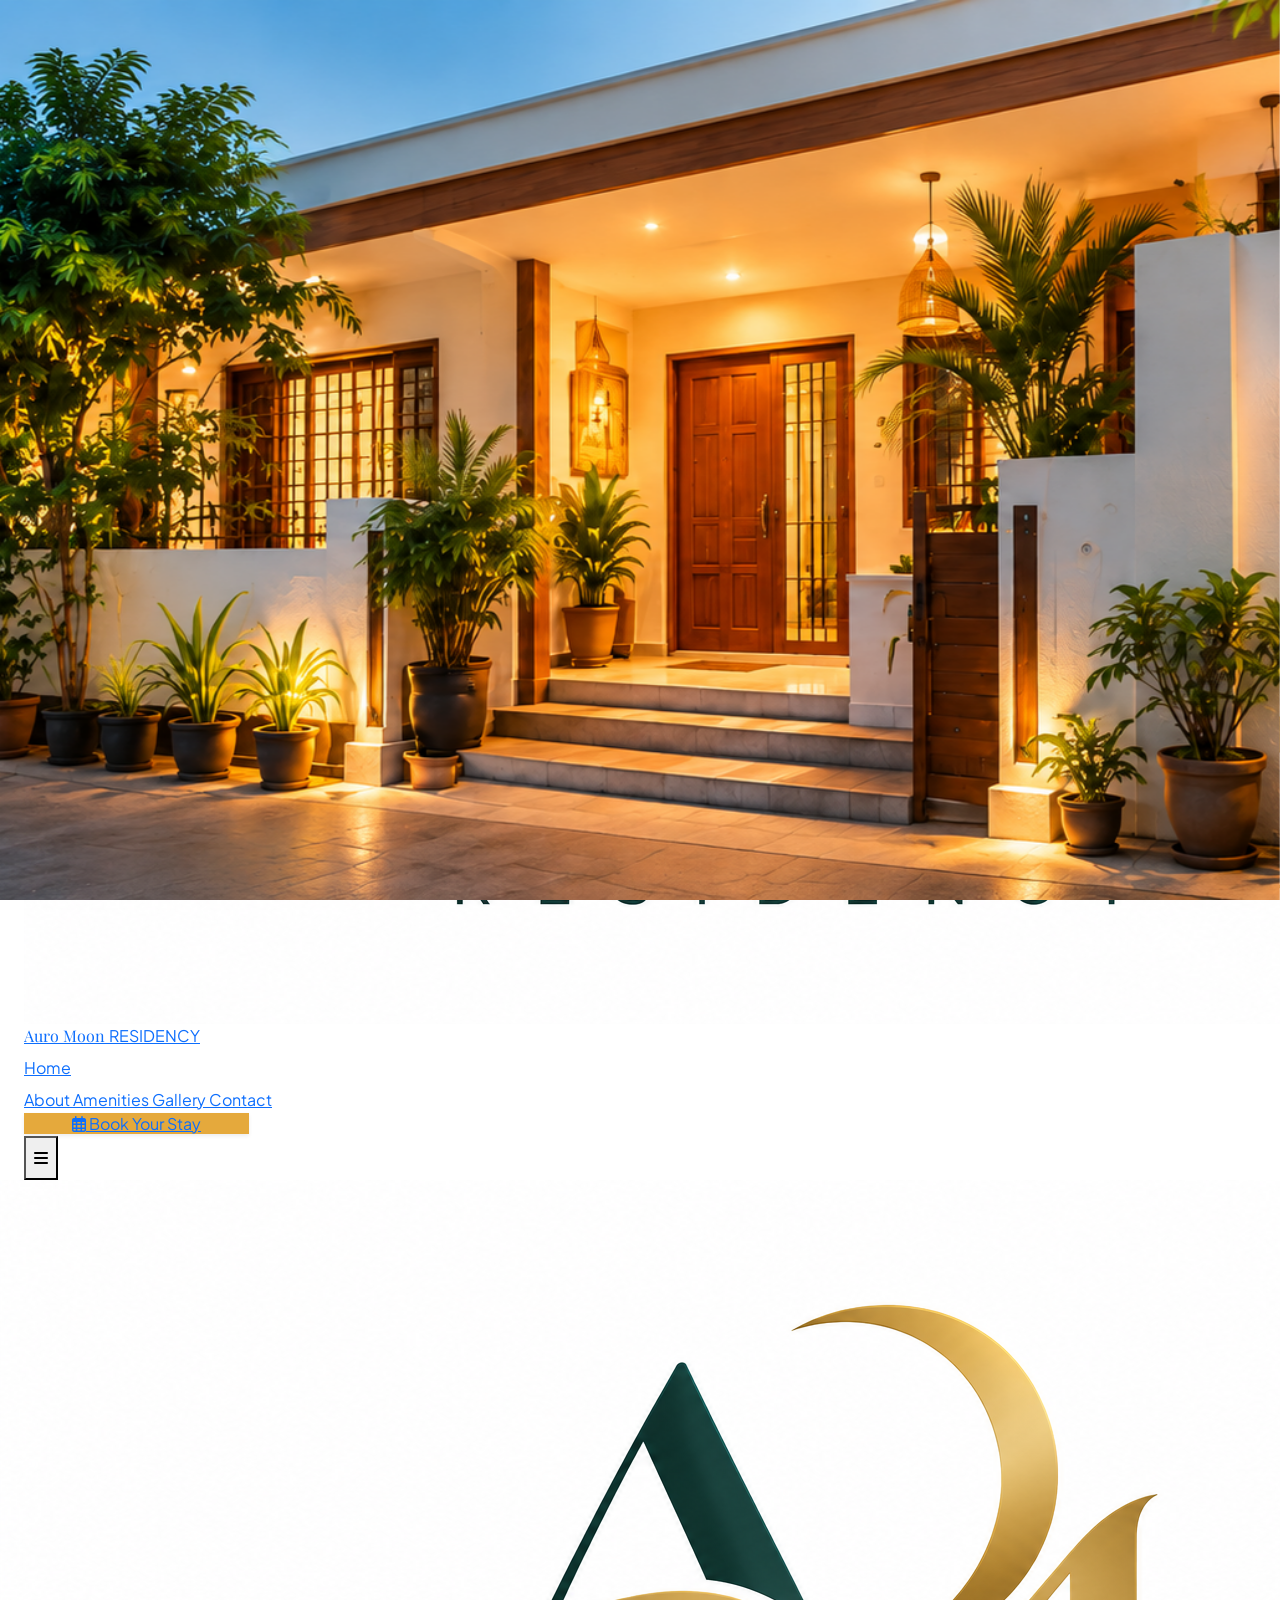
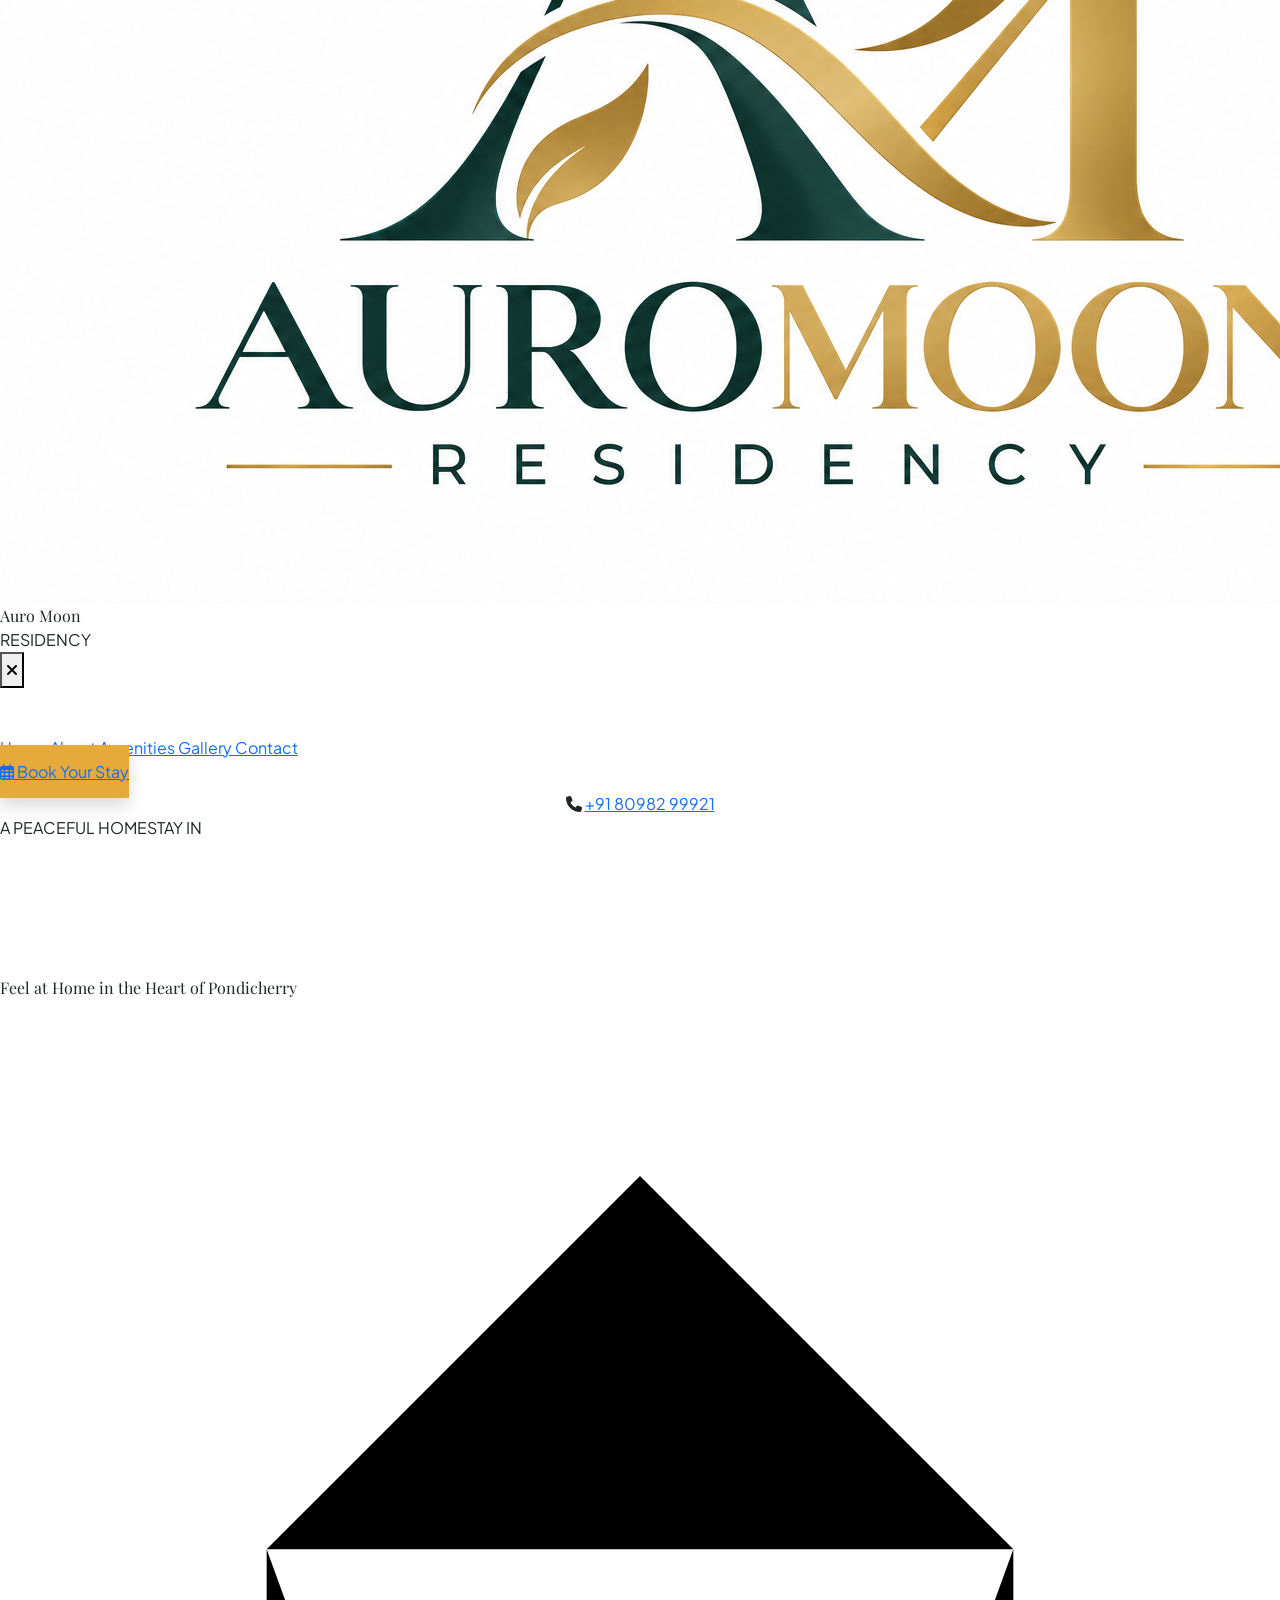
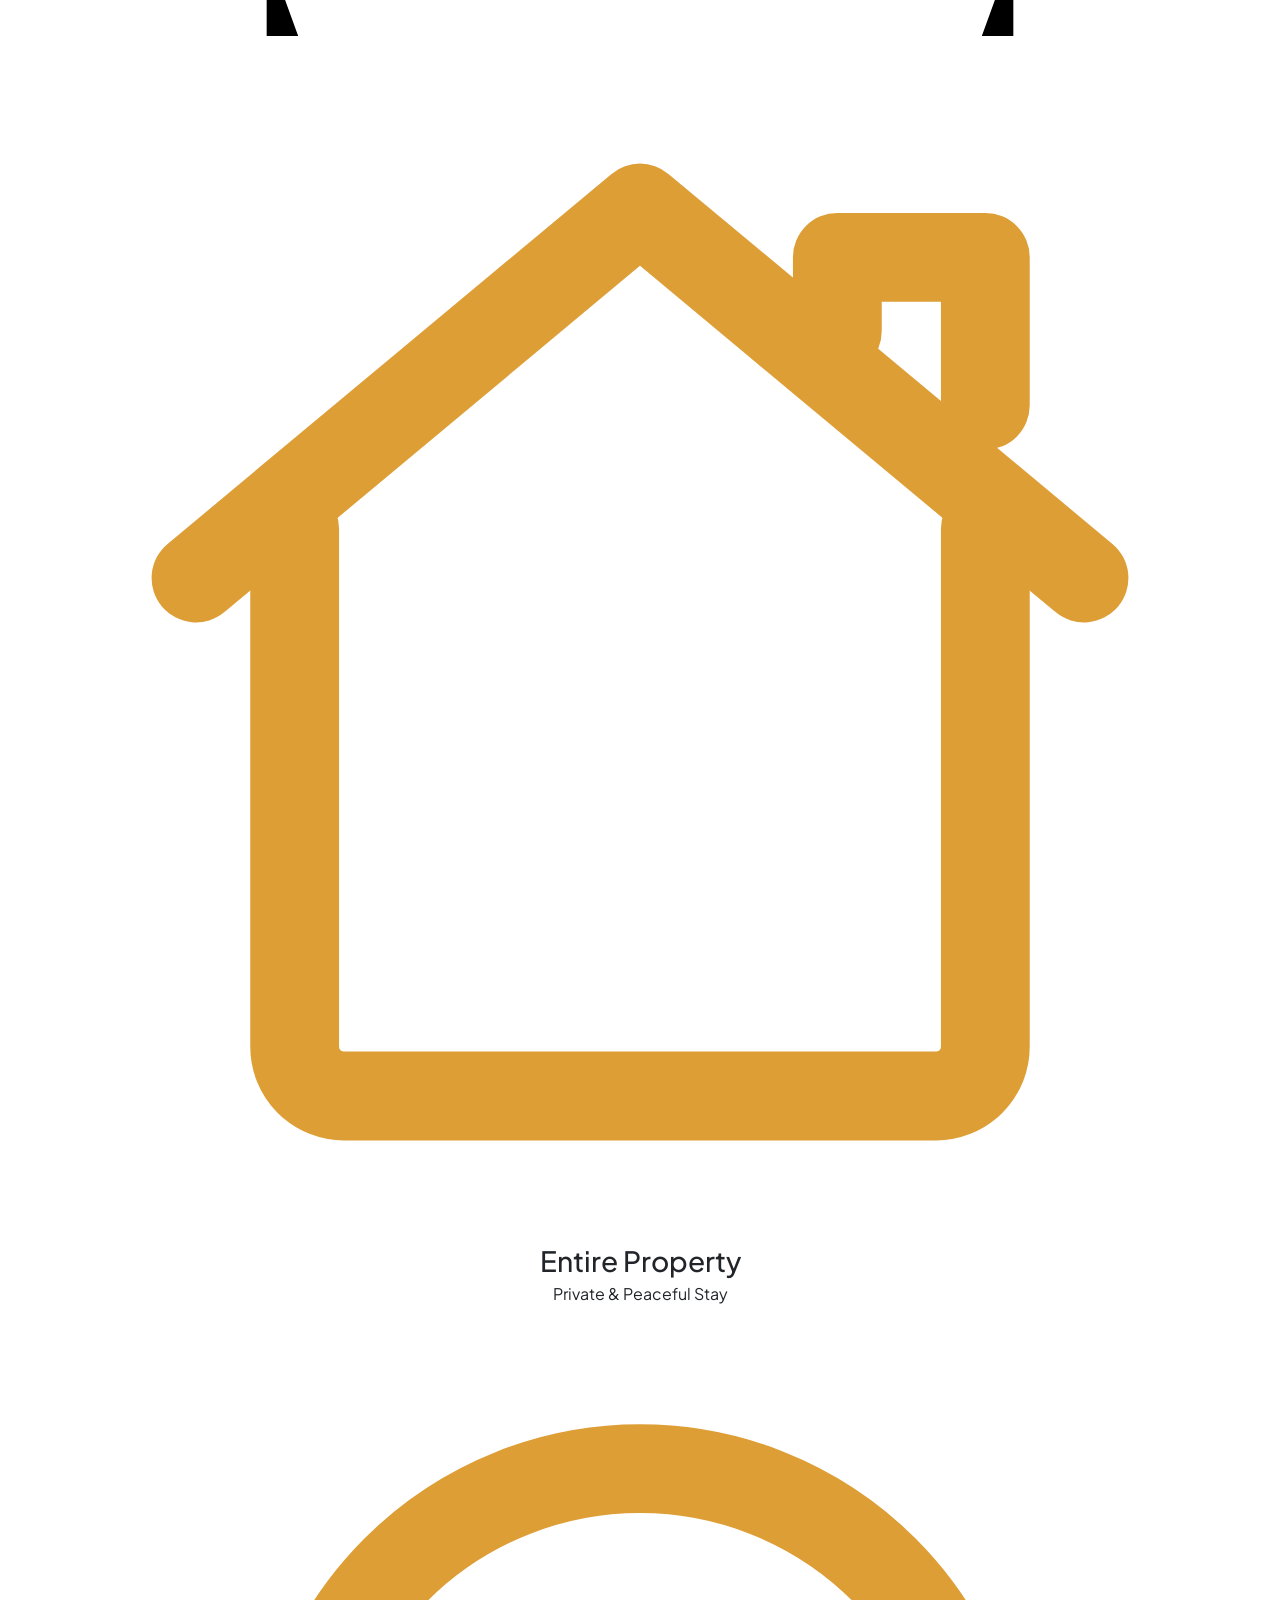
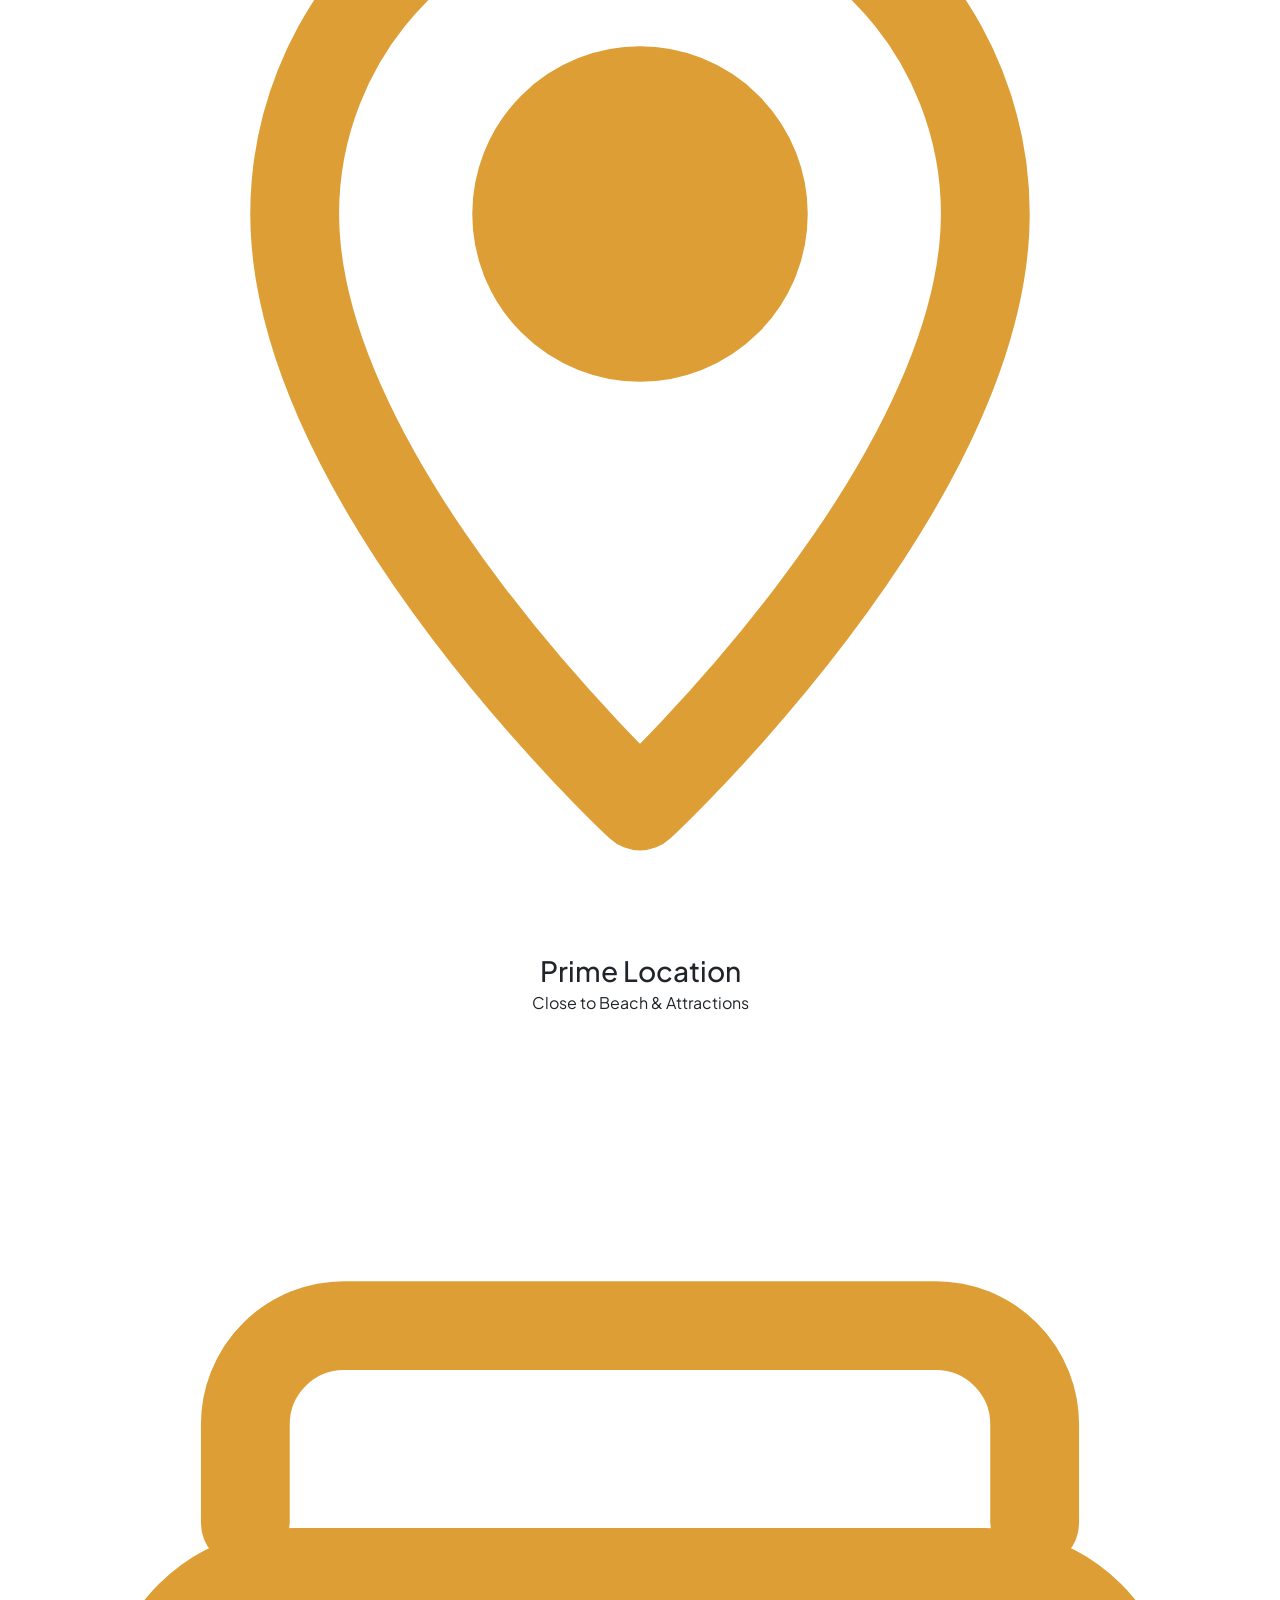
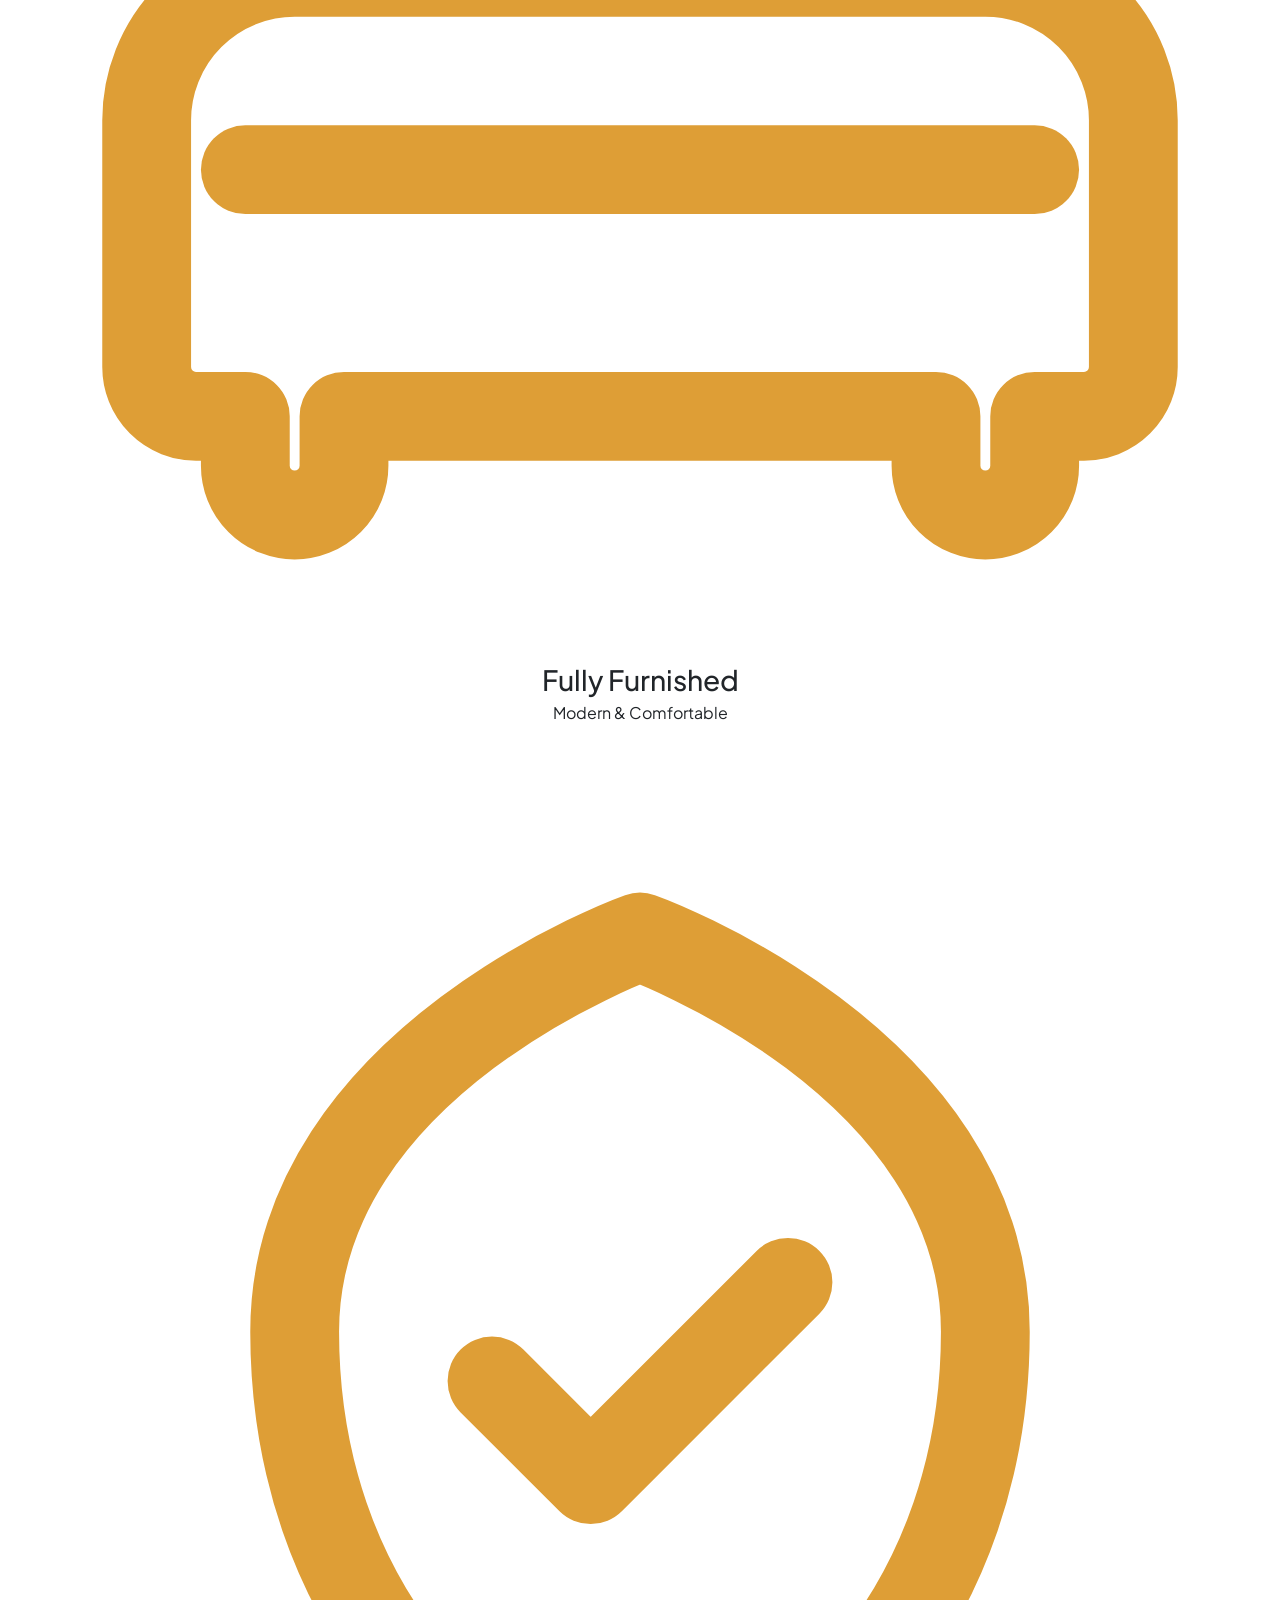
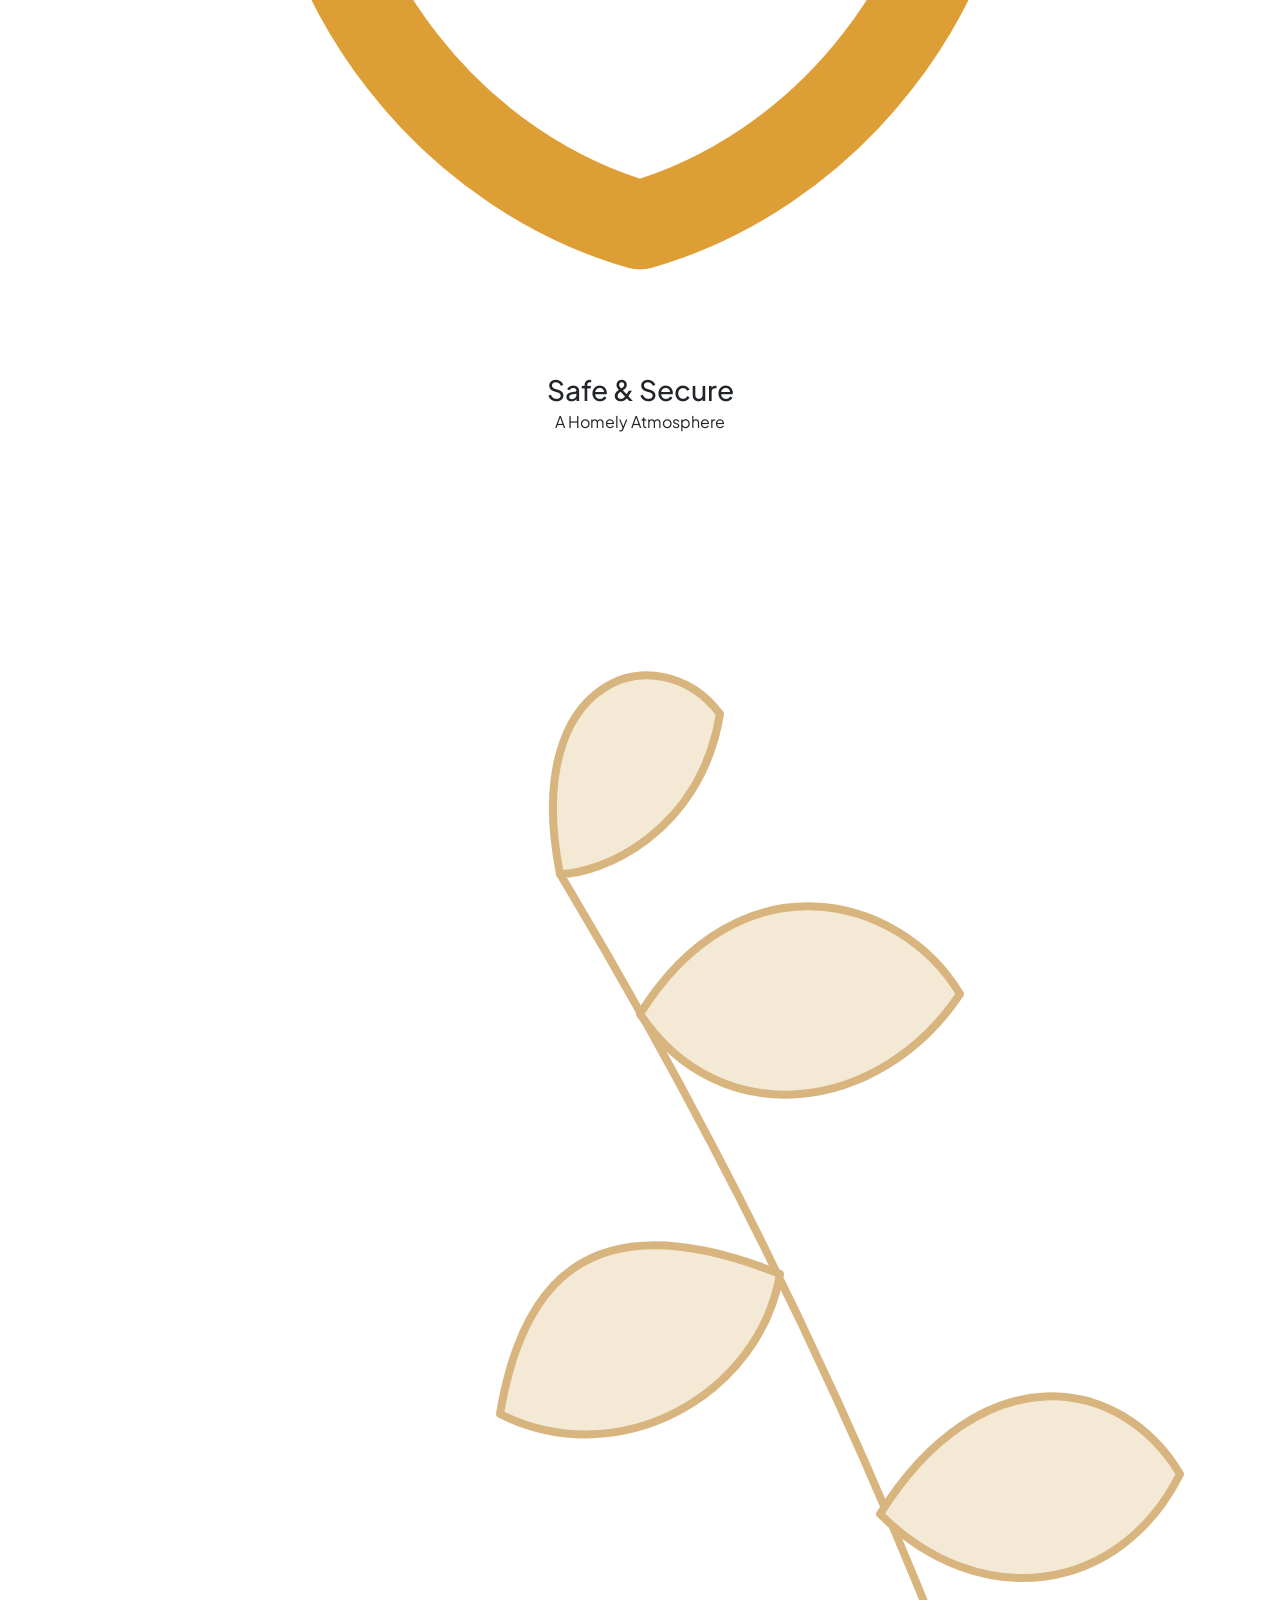
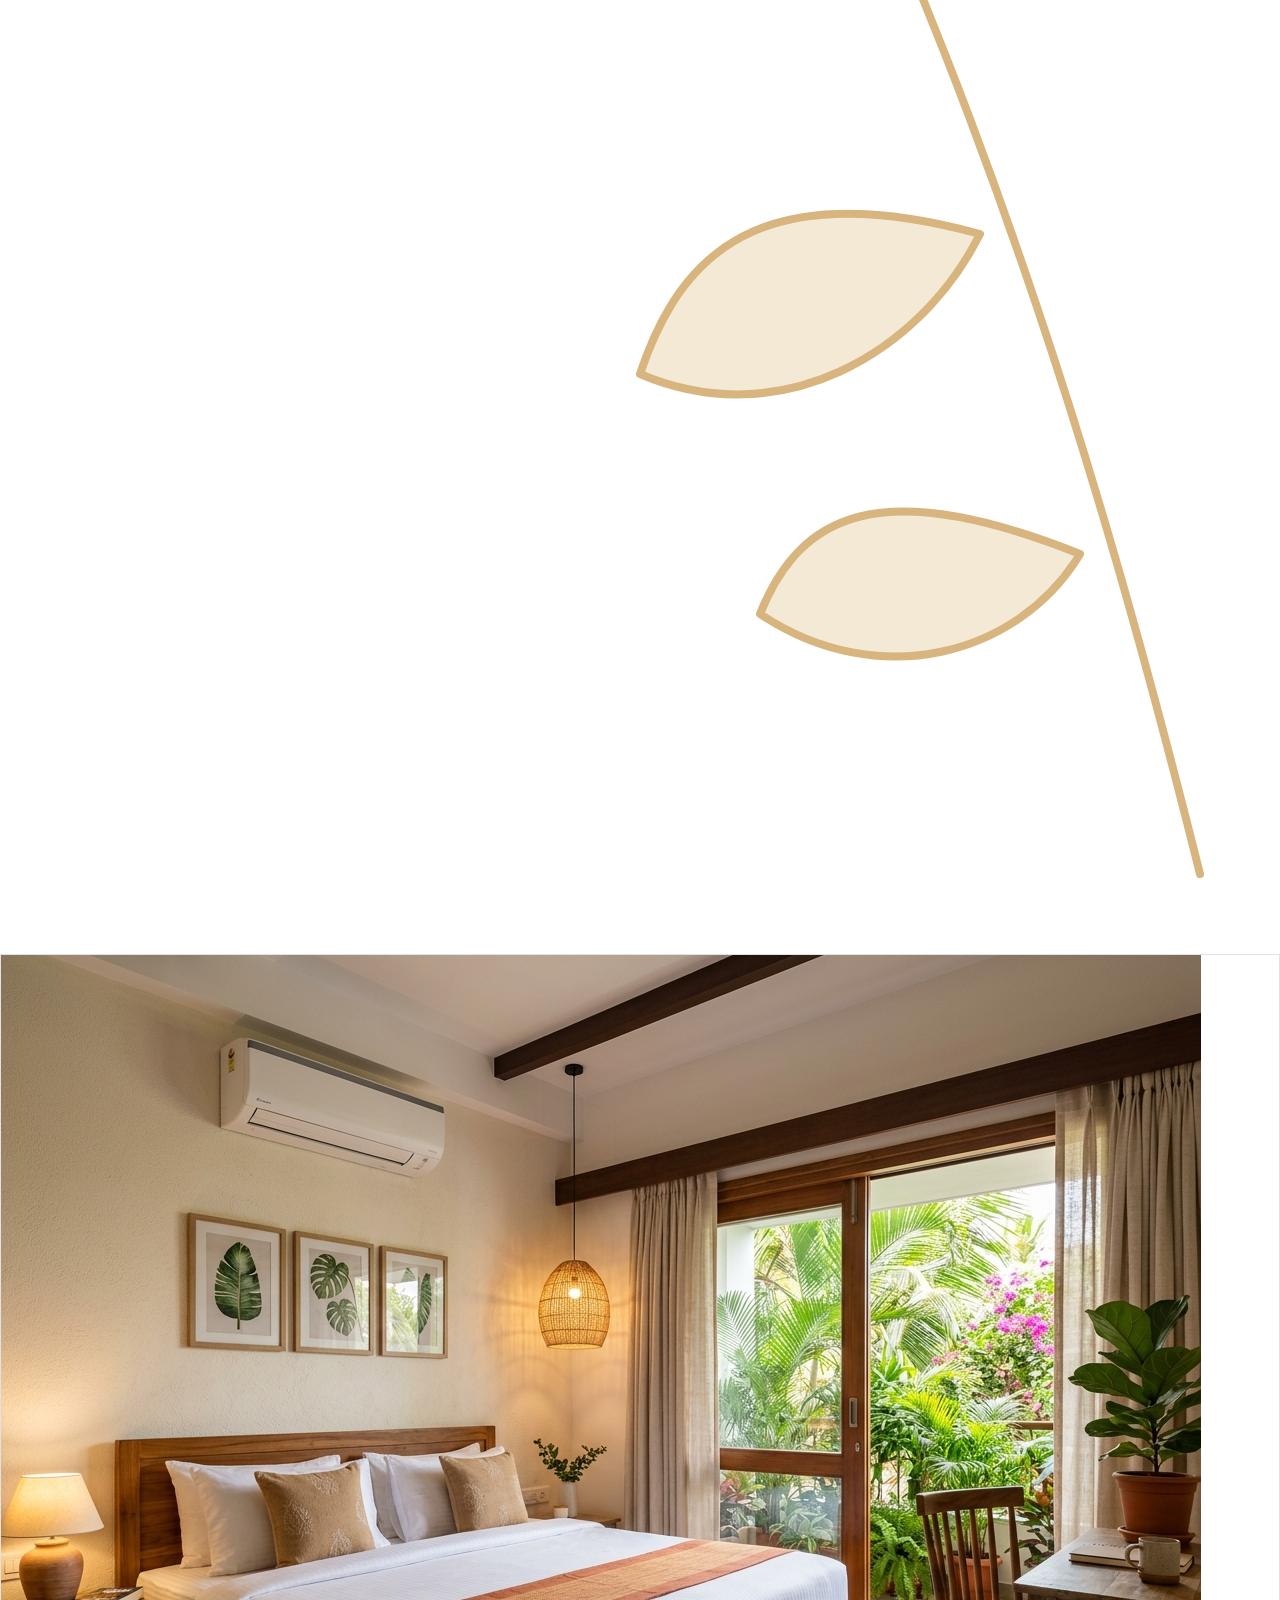
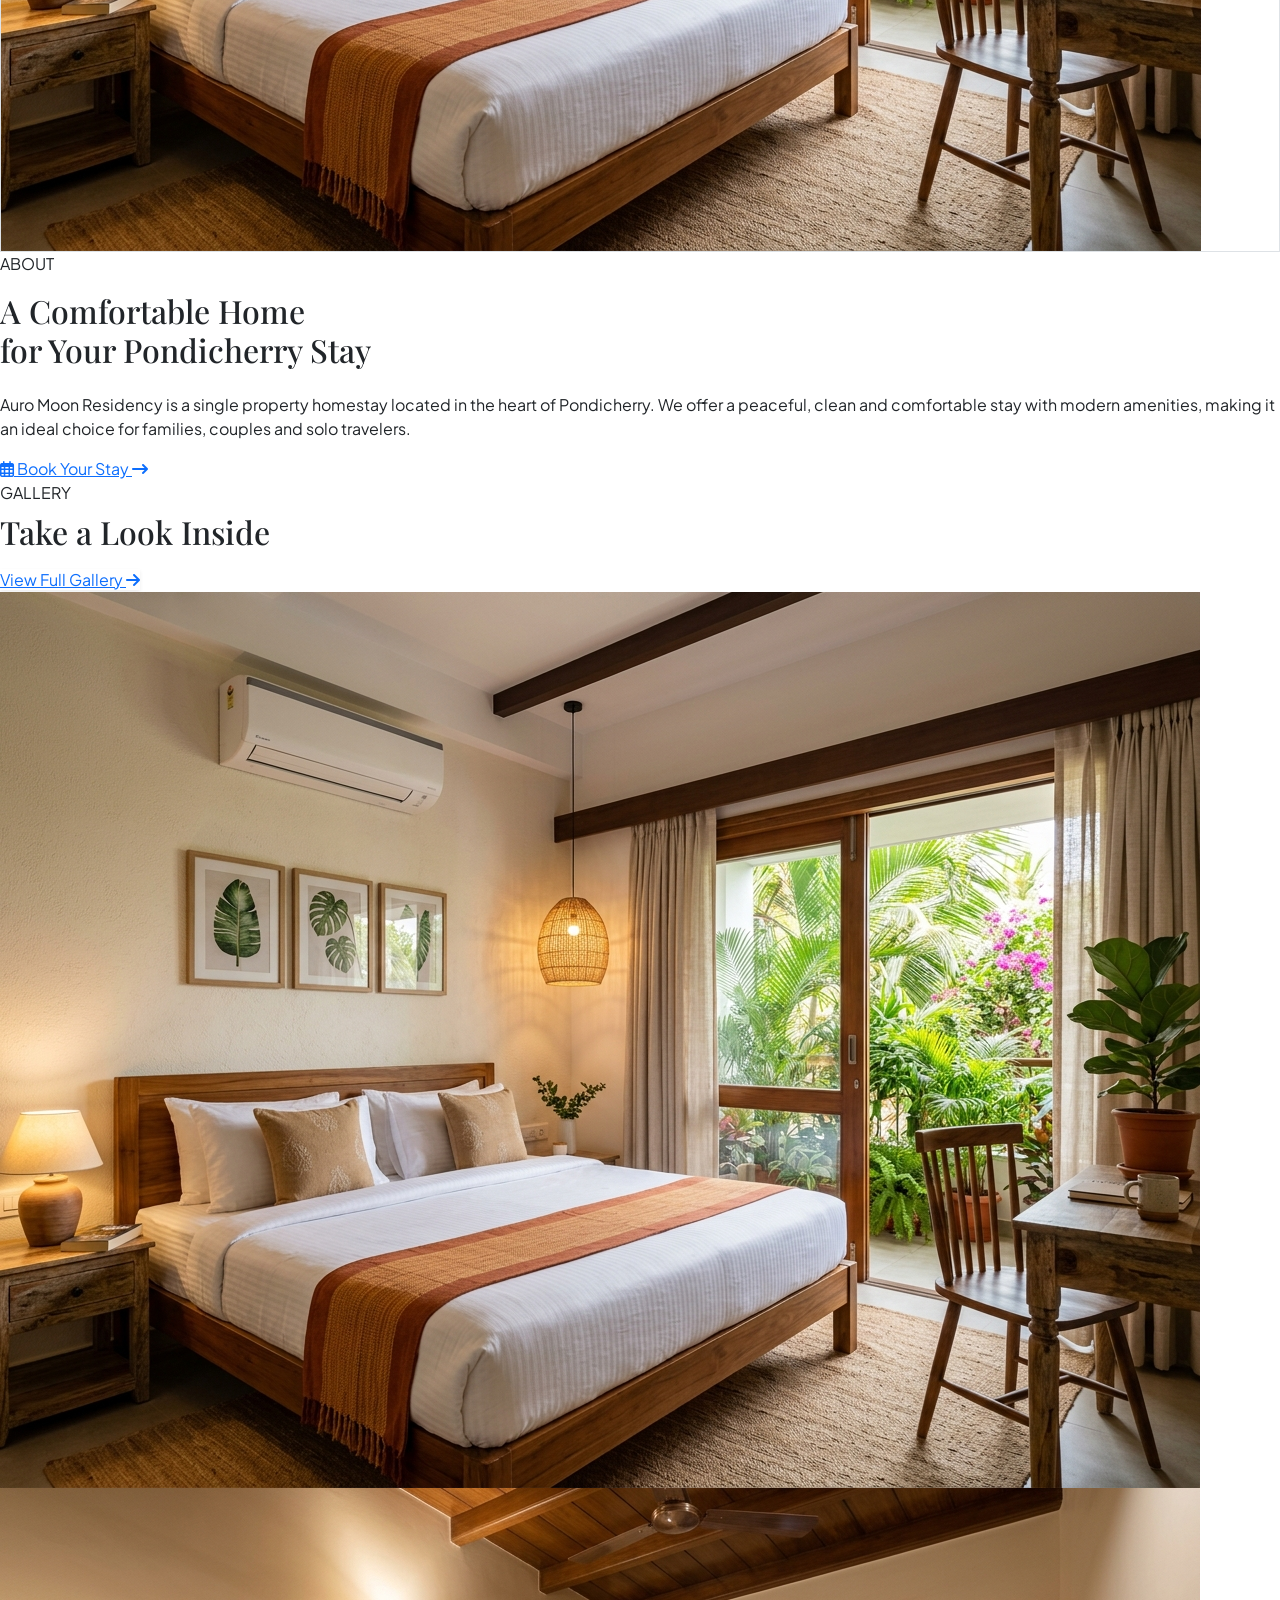
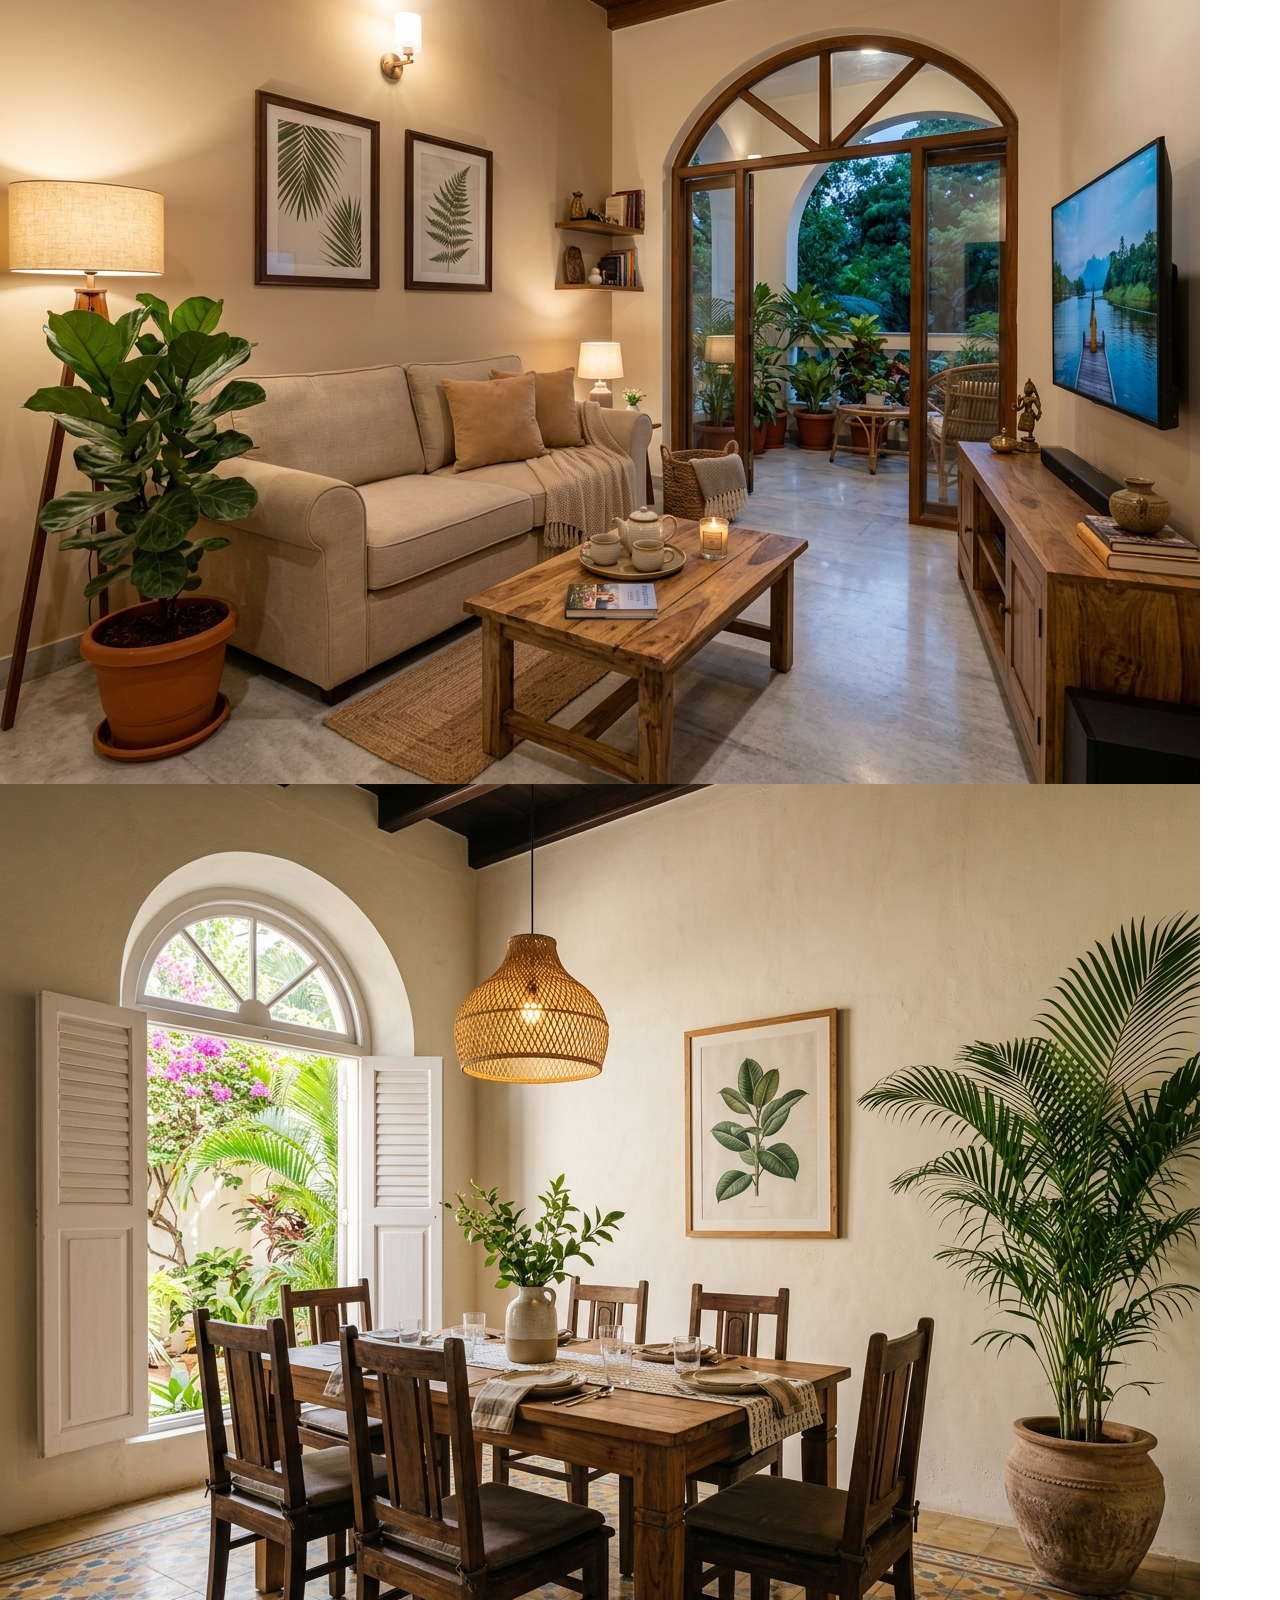
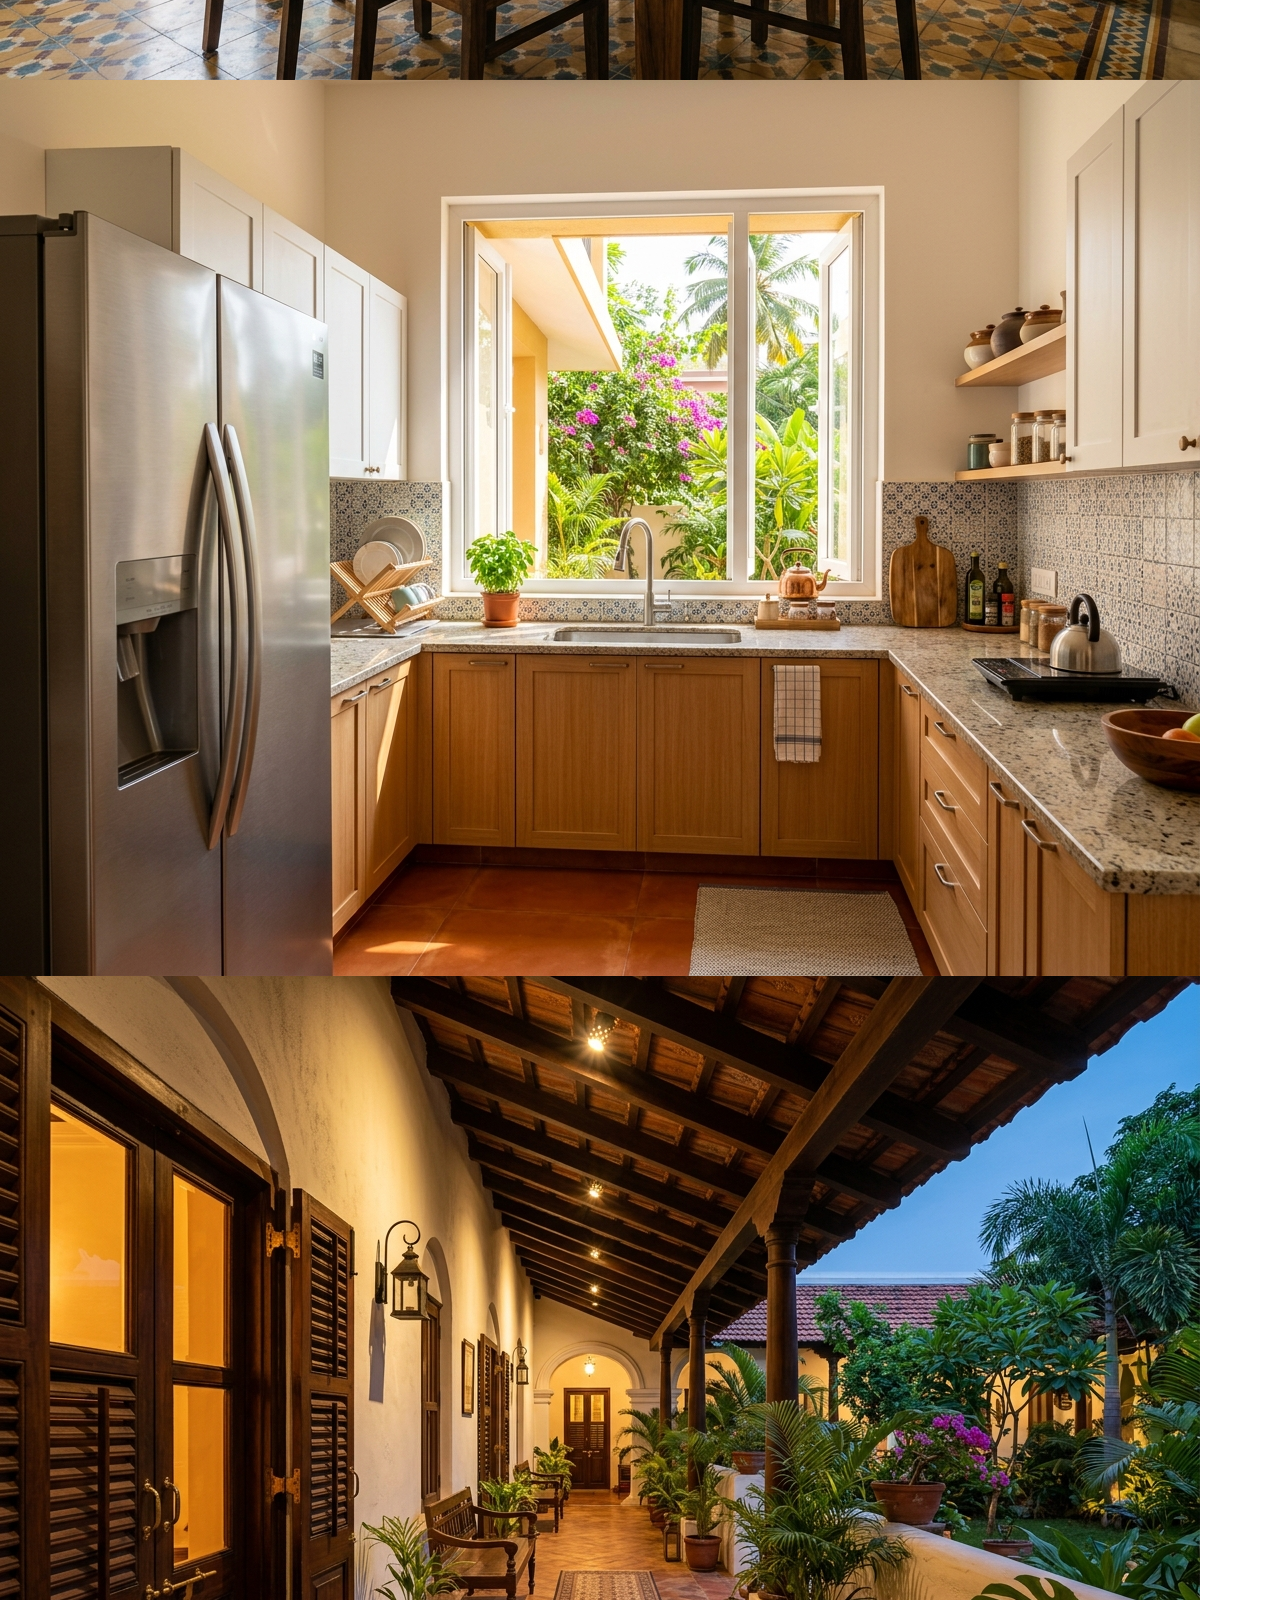
==== commit 34b8200c: "refactor: remove location navigation links from navigation menus across all pages" ====
--- a/index.html
+++ b/index.html
@@ -1,4 +1,4 @@
-﻿<!DOCTYPE html>
+<!DOCTYPE html>
 <html lang="en">
 
 <head>
@@ -387,10 +387,6 @@
                     Gallery
                                     </a>
 
-                <!-- Location Link -->
-                <a href="#location" class="text-[15px] font-medium text-gray-700 hover:text-[#C98B22] transition-colors no-underline">
-                    Location
-                </a>
 
                 <!-- Contact Link -->
                 <a href="./contact-us.php" class="text-[15px] font-medium transition-colors no-underline text-gray-700 hover:text-[#C98B22]">
@@ -450,9 +446,7 @@
                 <a href="./Photos.php" class="flex items-center justify-between text-base font-medium text-gray-800 hover:text-[#C98B22] no-underline">
                     <span>Gallery</span>
                                     </a>
-                <a href="#location" class="text-base font-medium text-gray-800 hover:text-[#C98B22] no-underline">
-                    Location
-                </a>
+
                 <a href="./contact-us.php" class="flex items-center justify-between text-base font-medium text-gray-800 hover:text-[#C98B22] no-underline">
                     <span>Contact</span>
                                     </a>
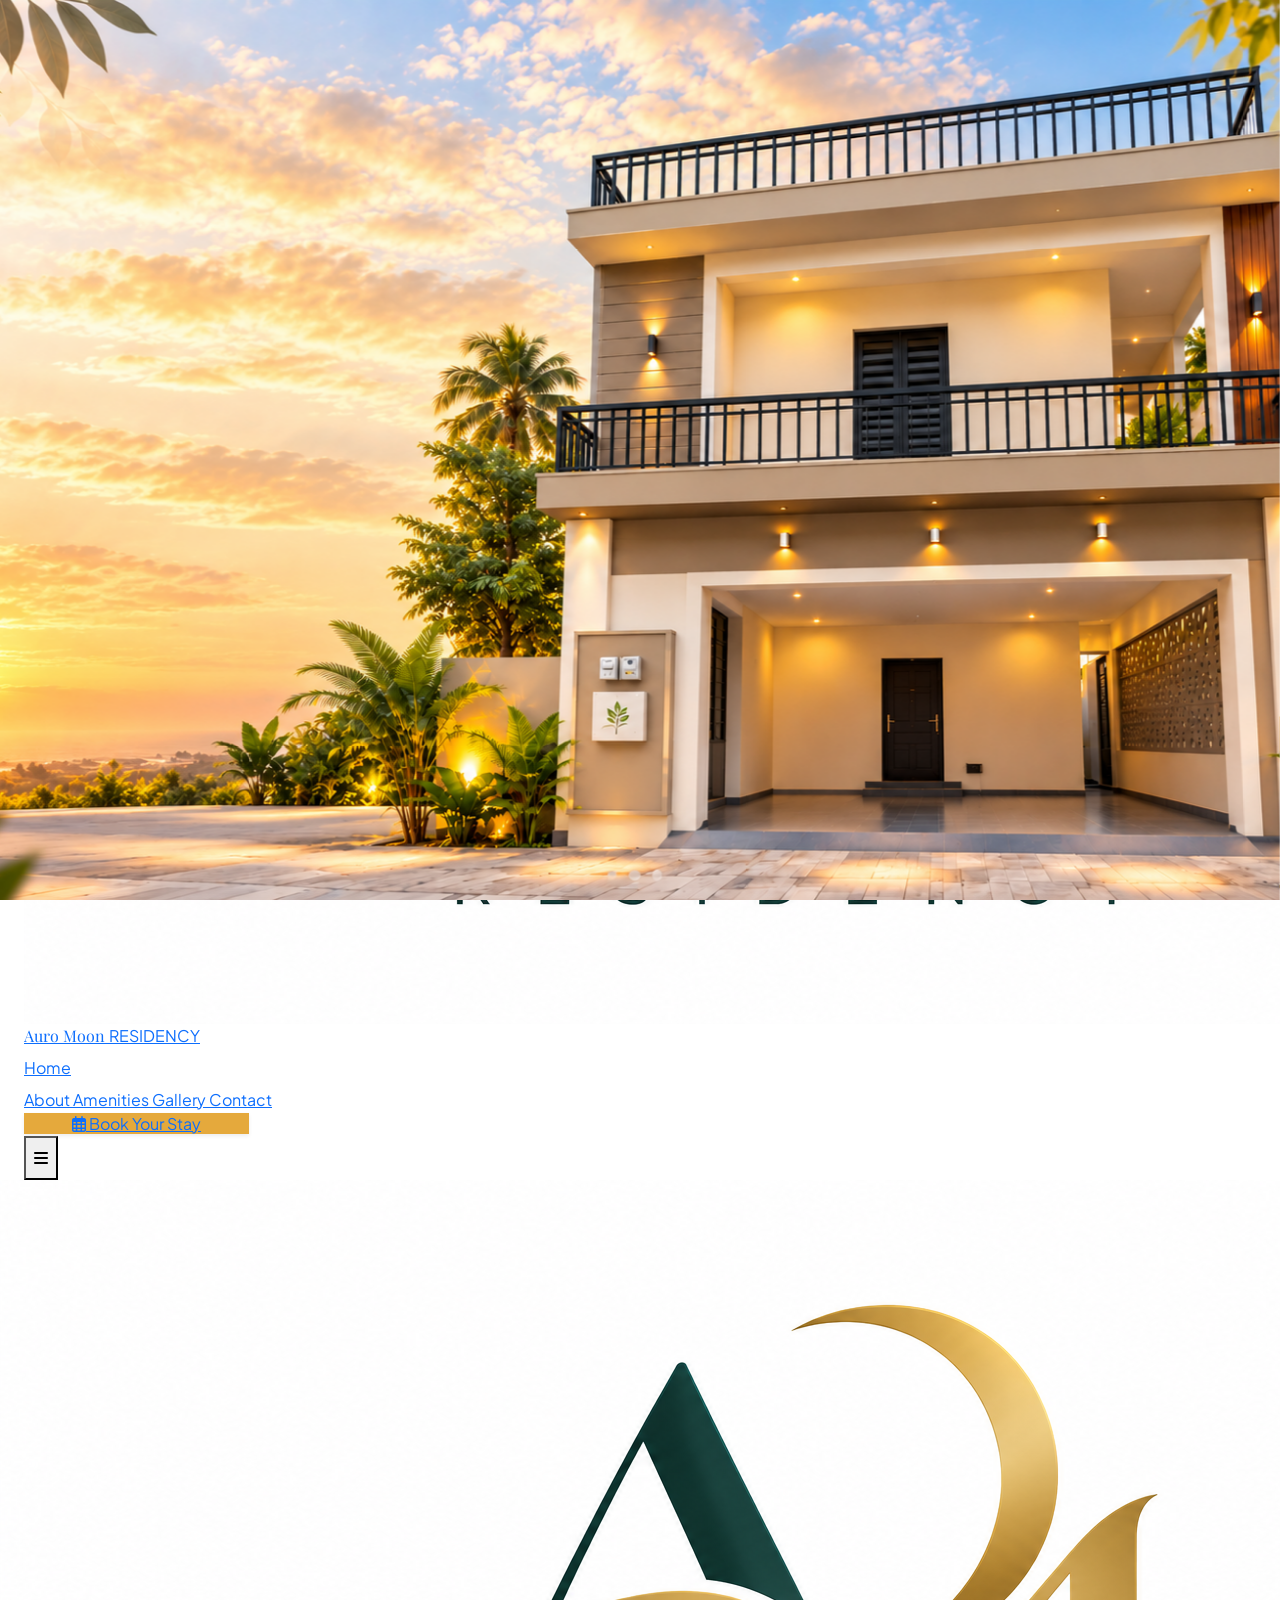
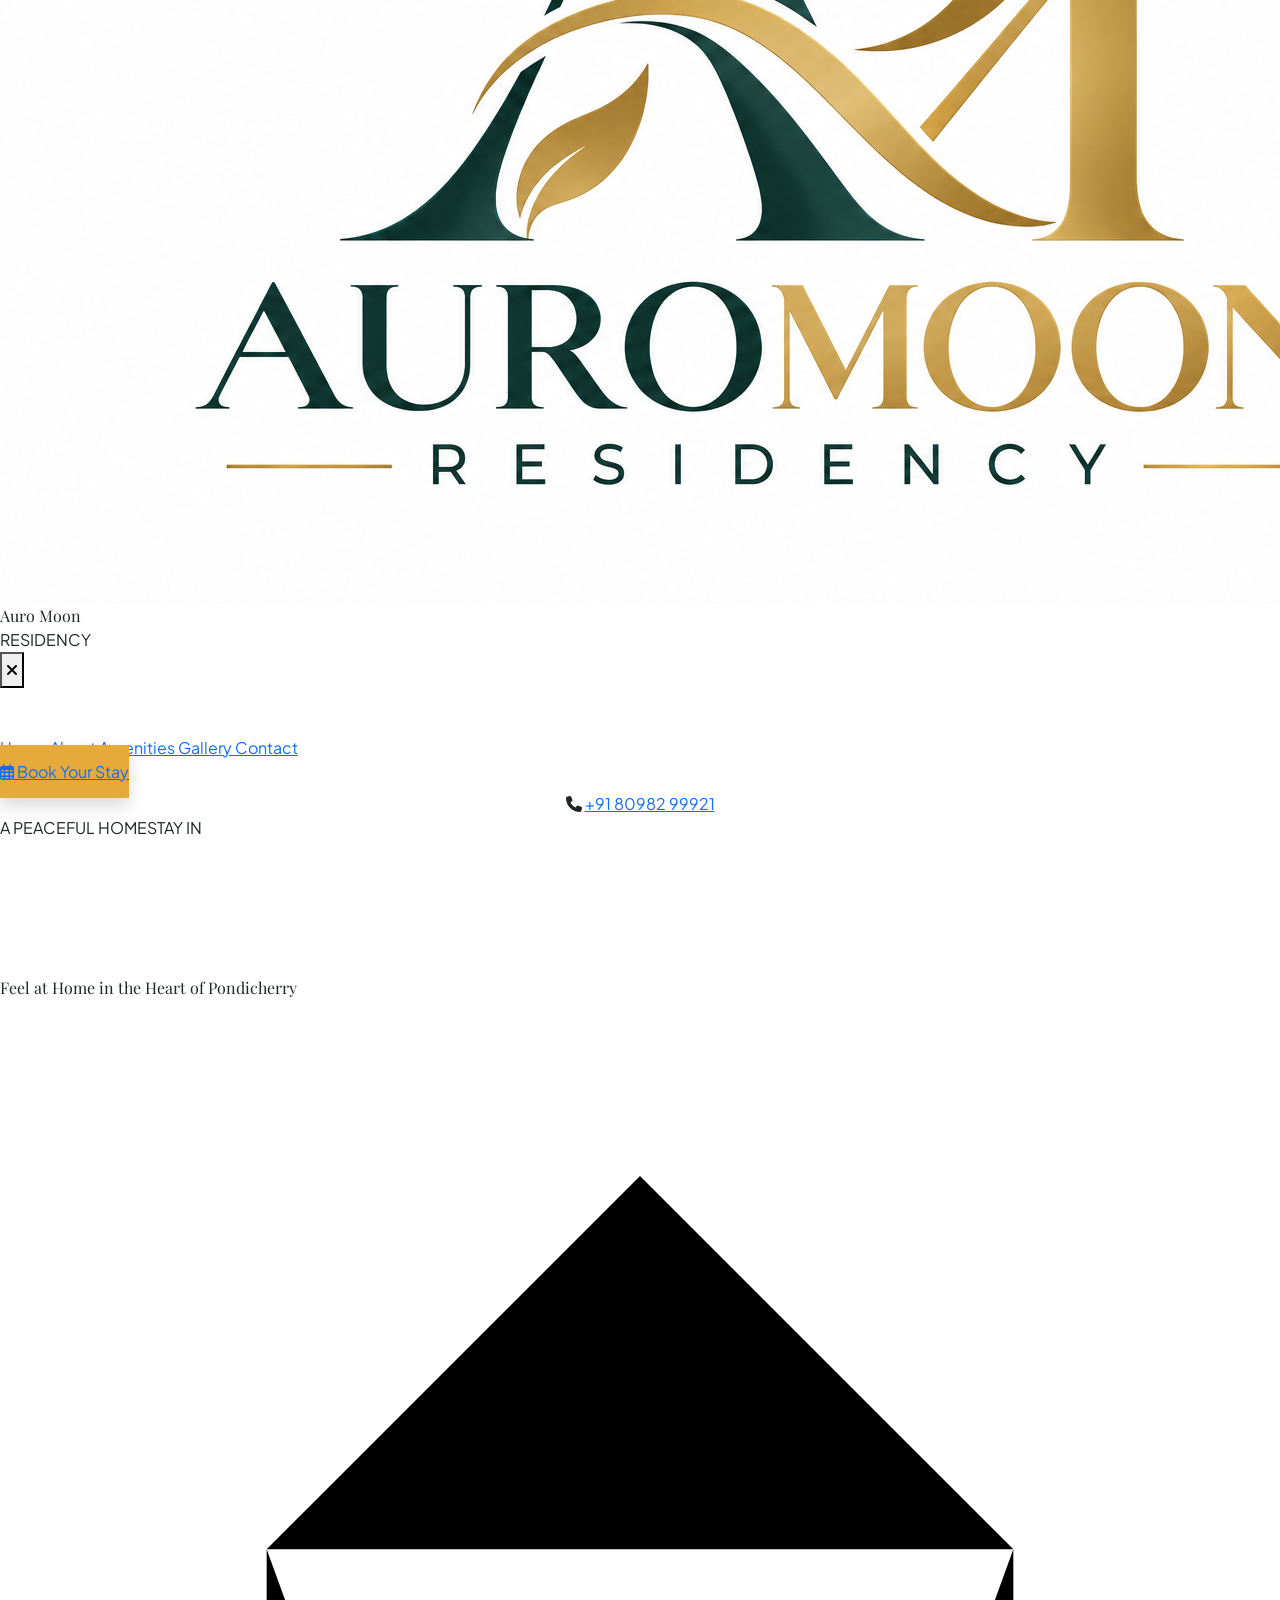
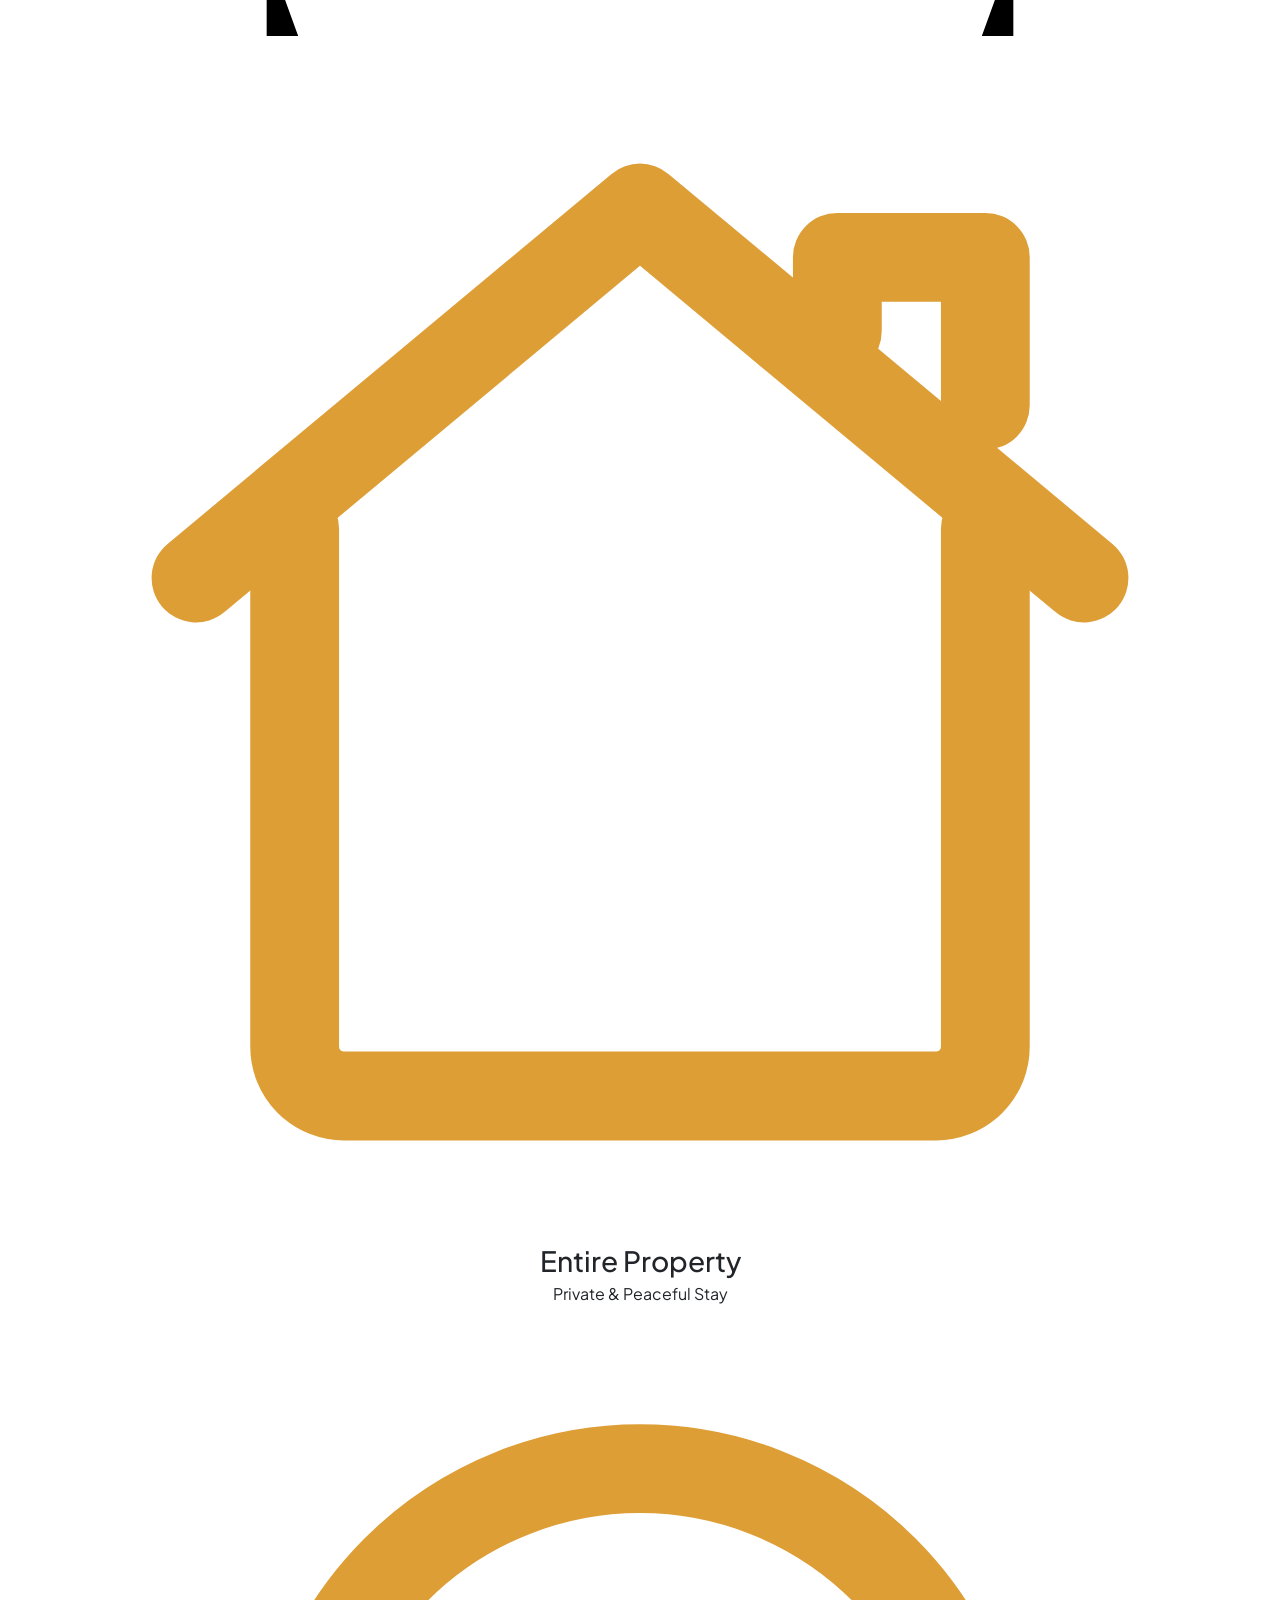
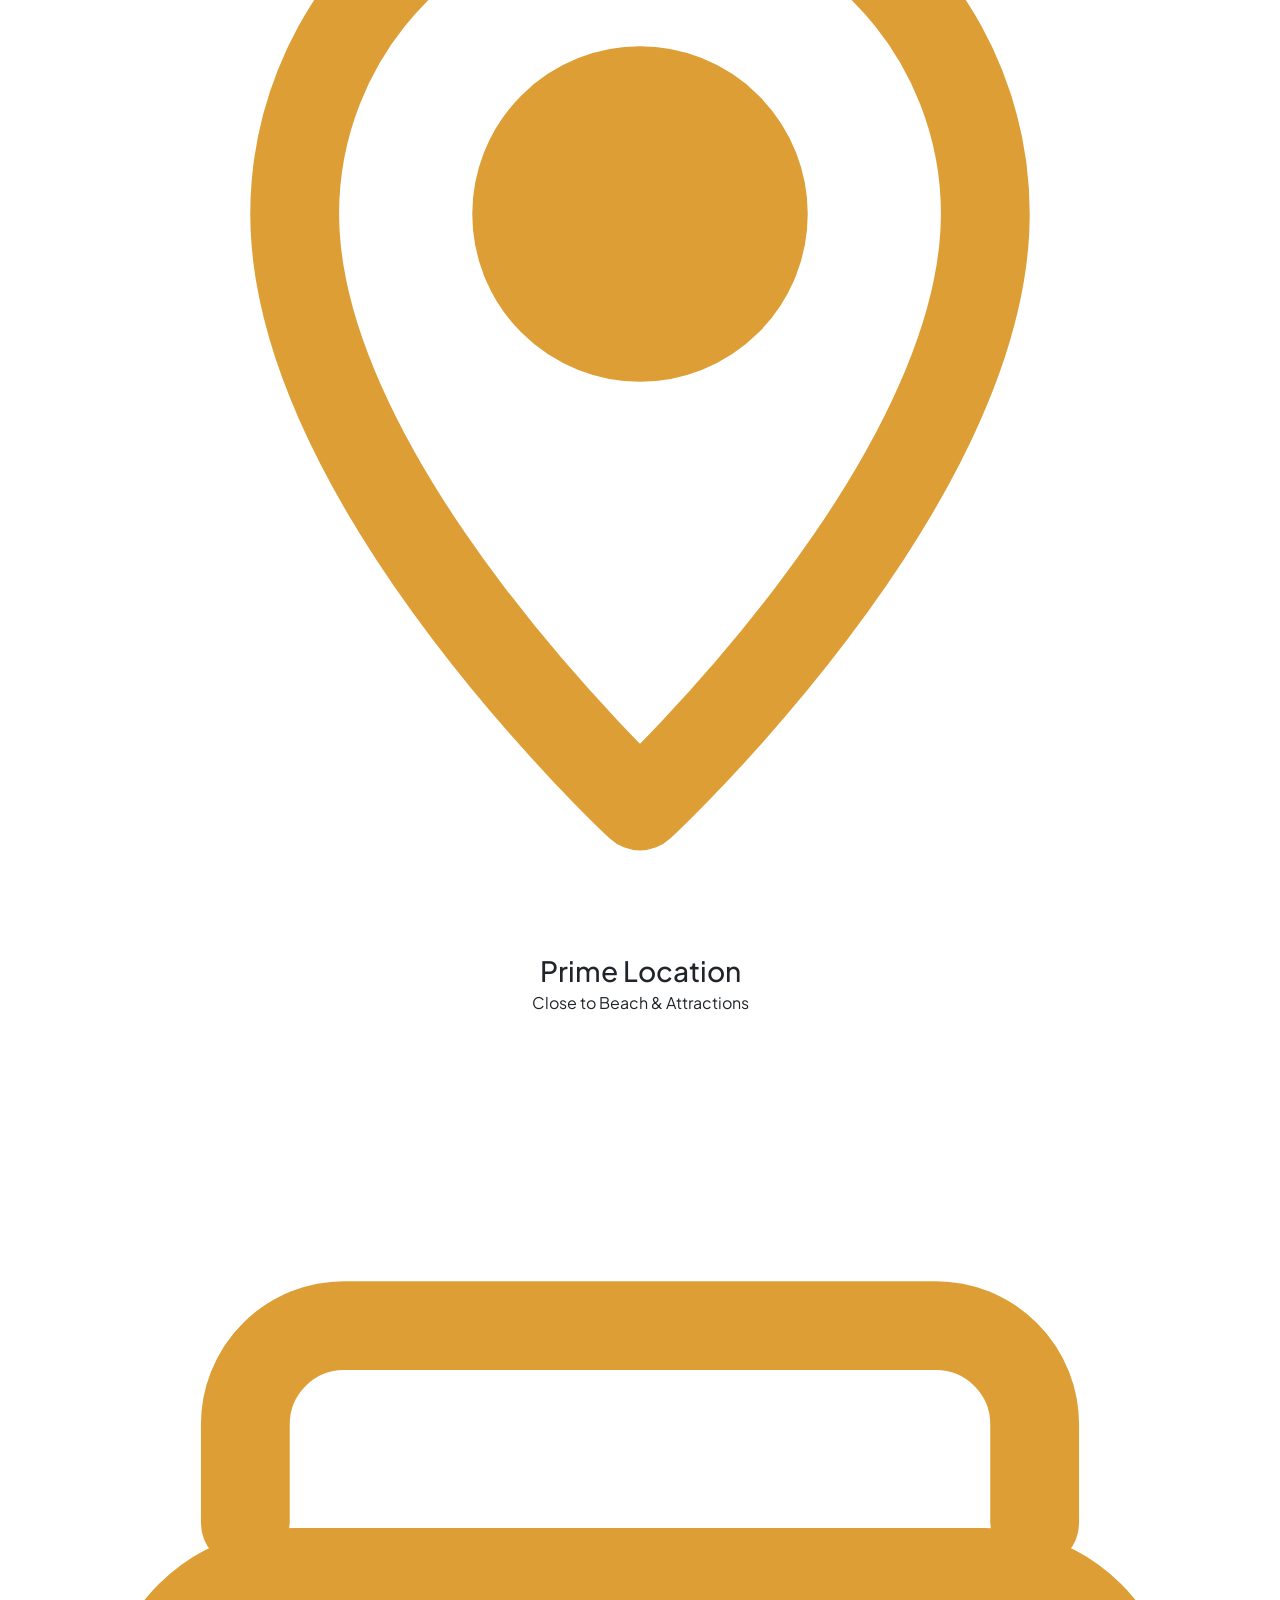
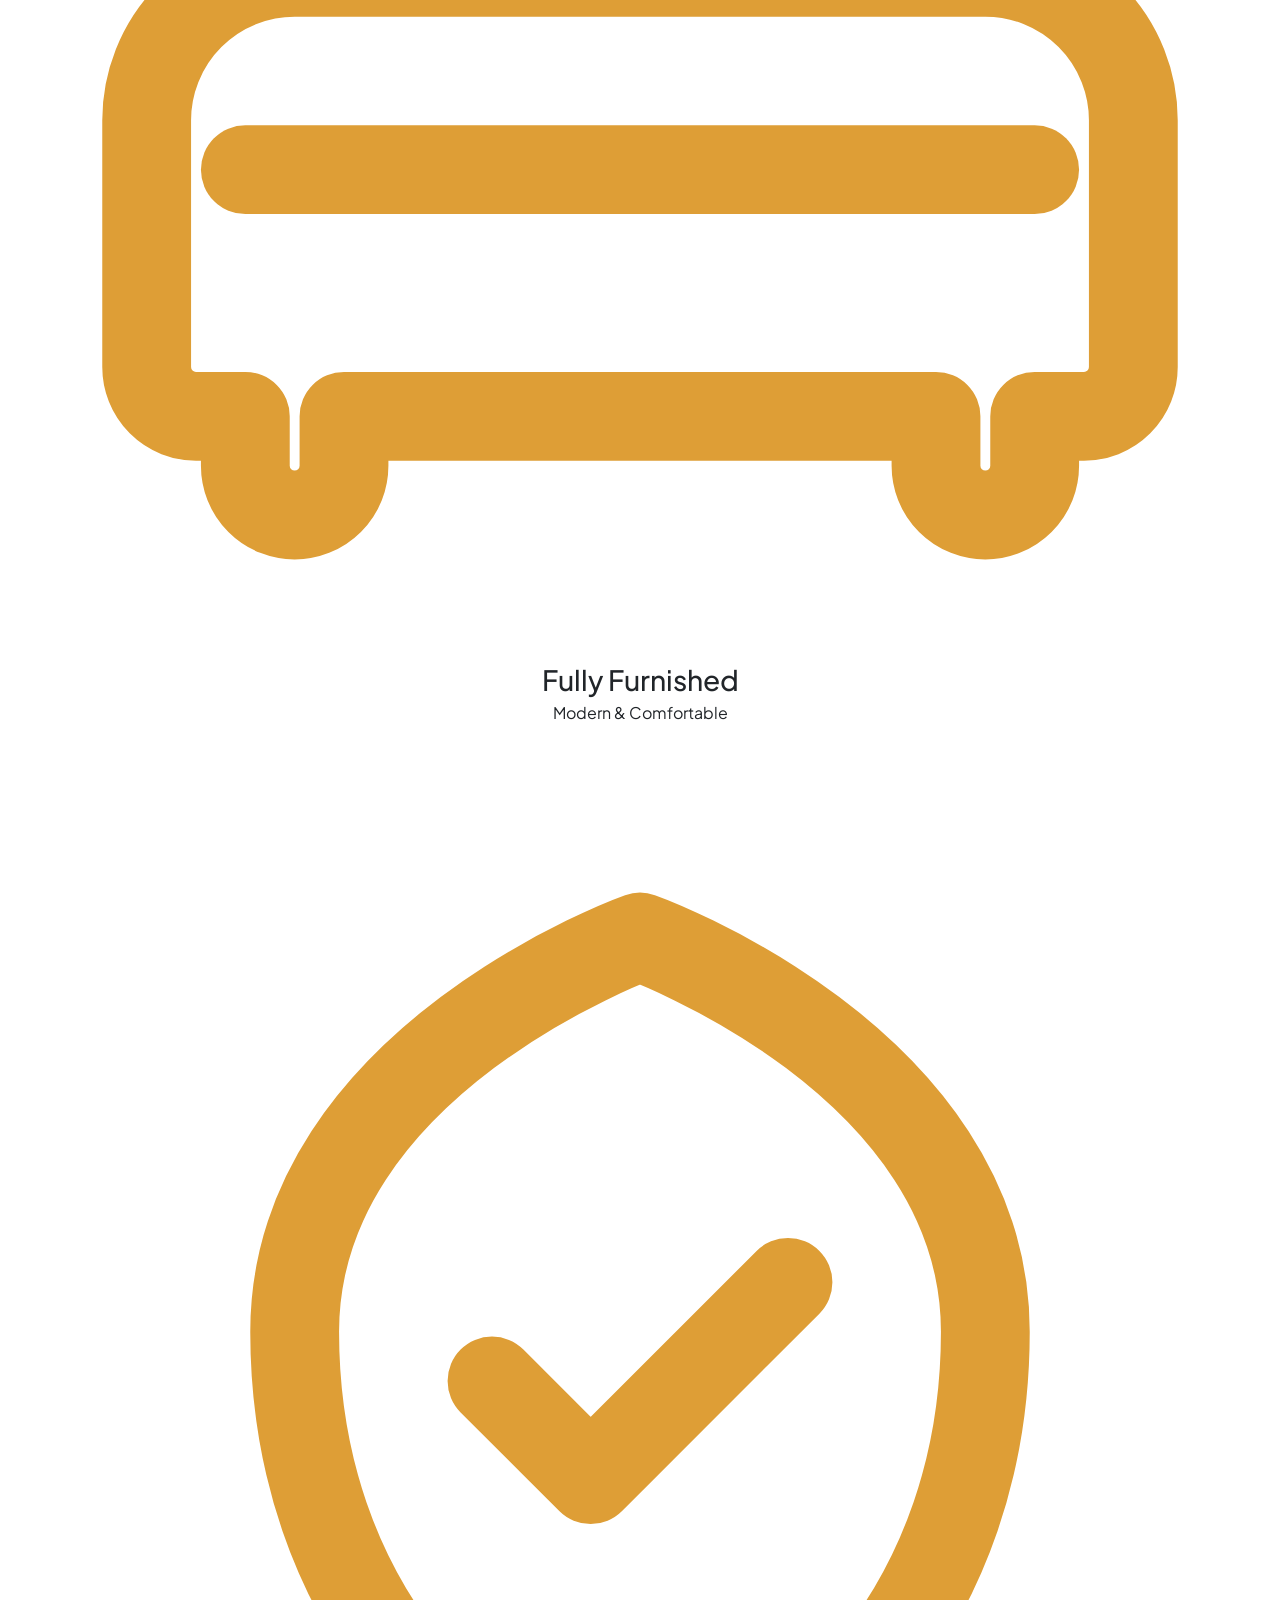
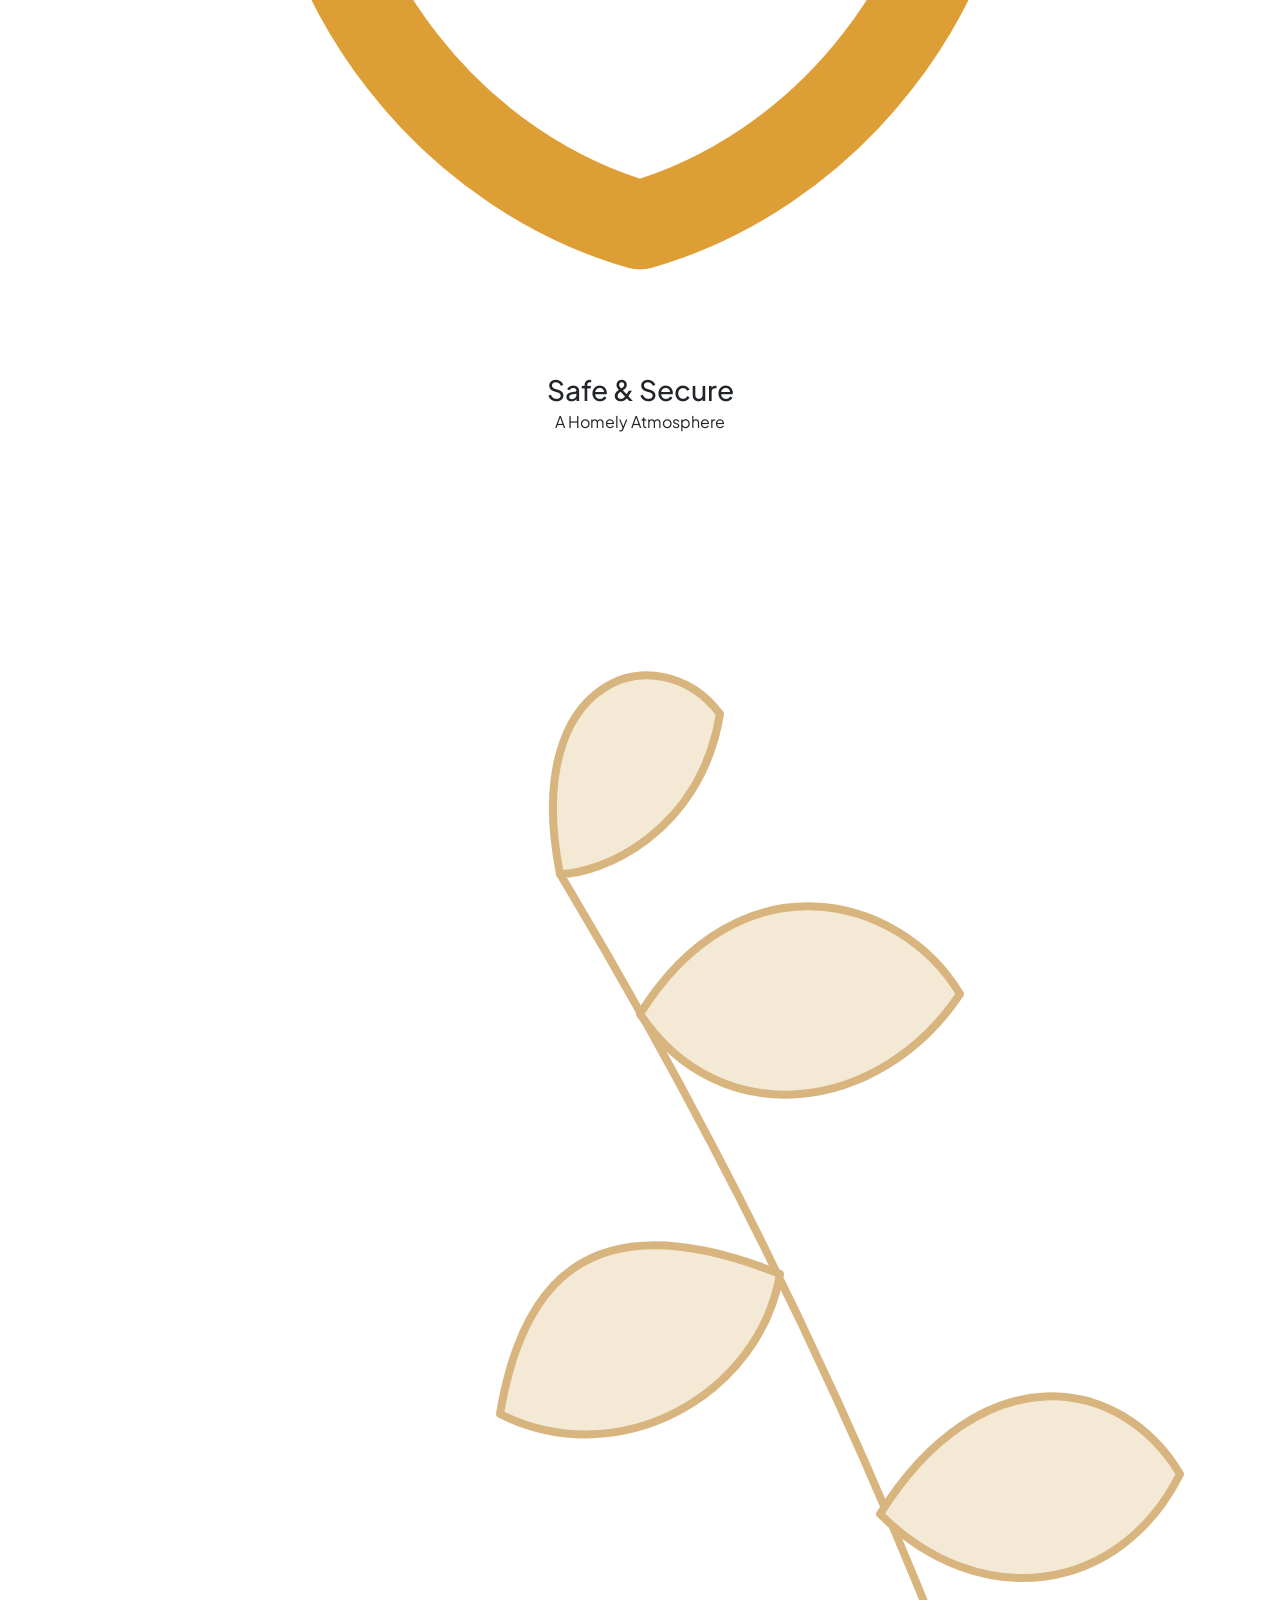
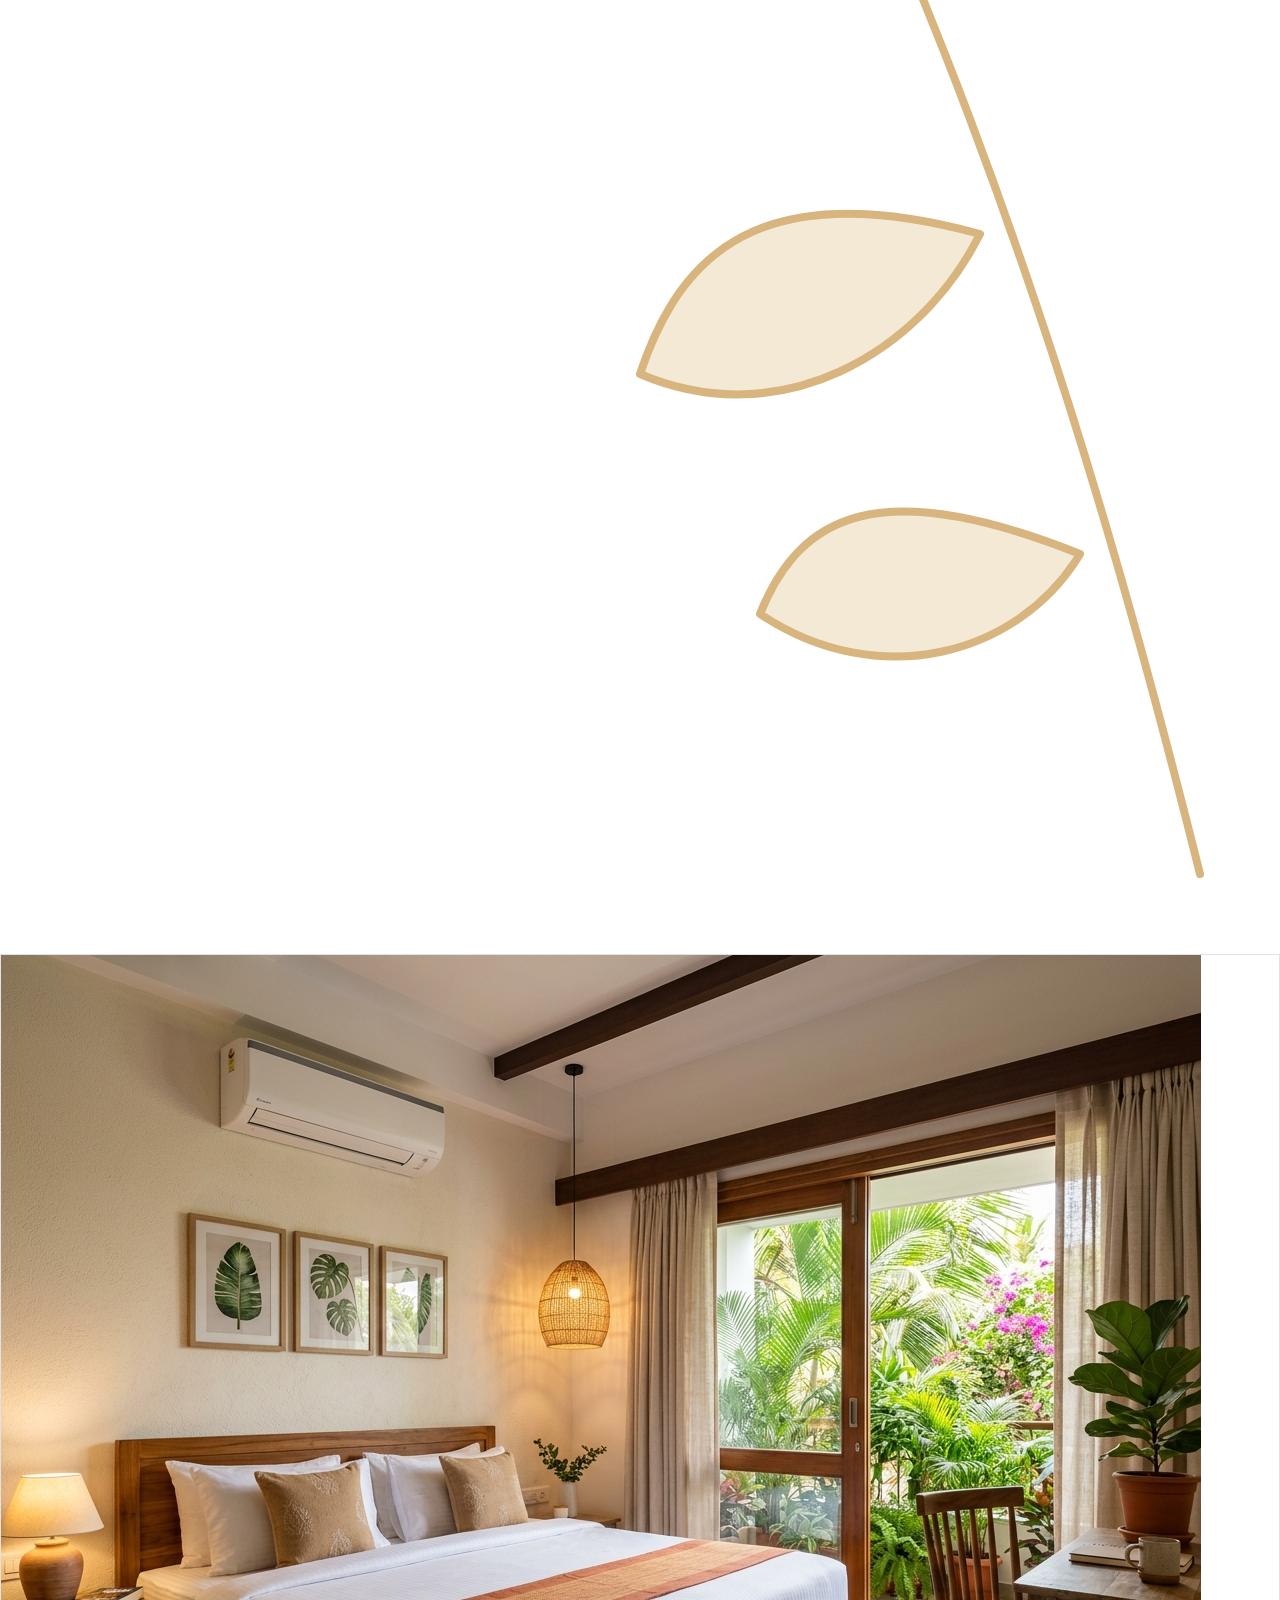
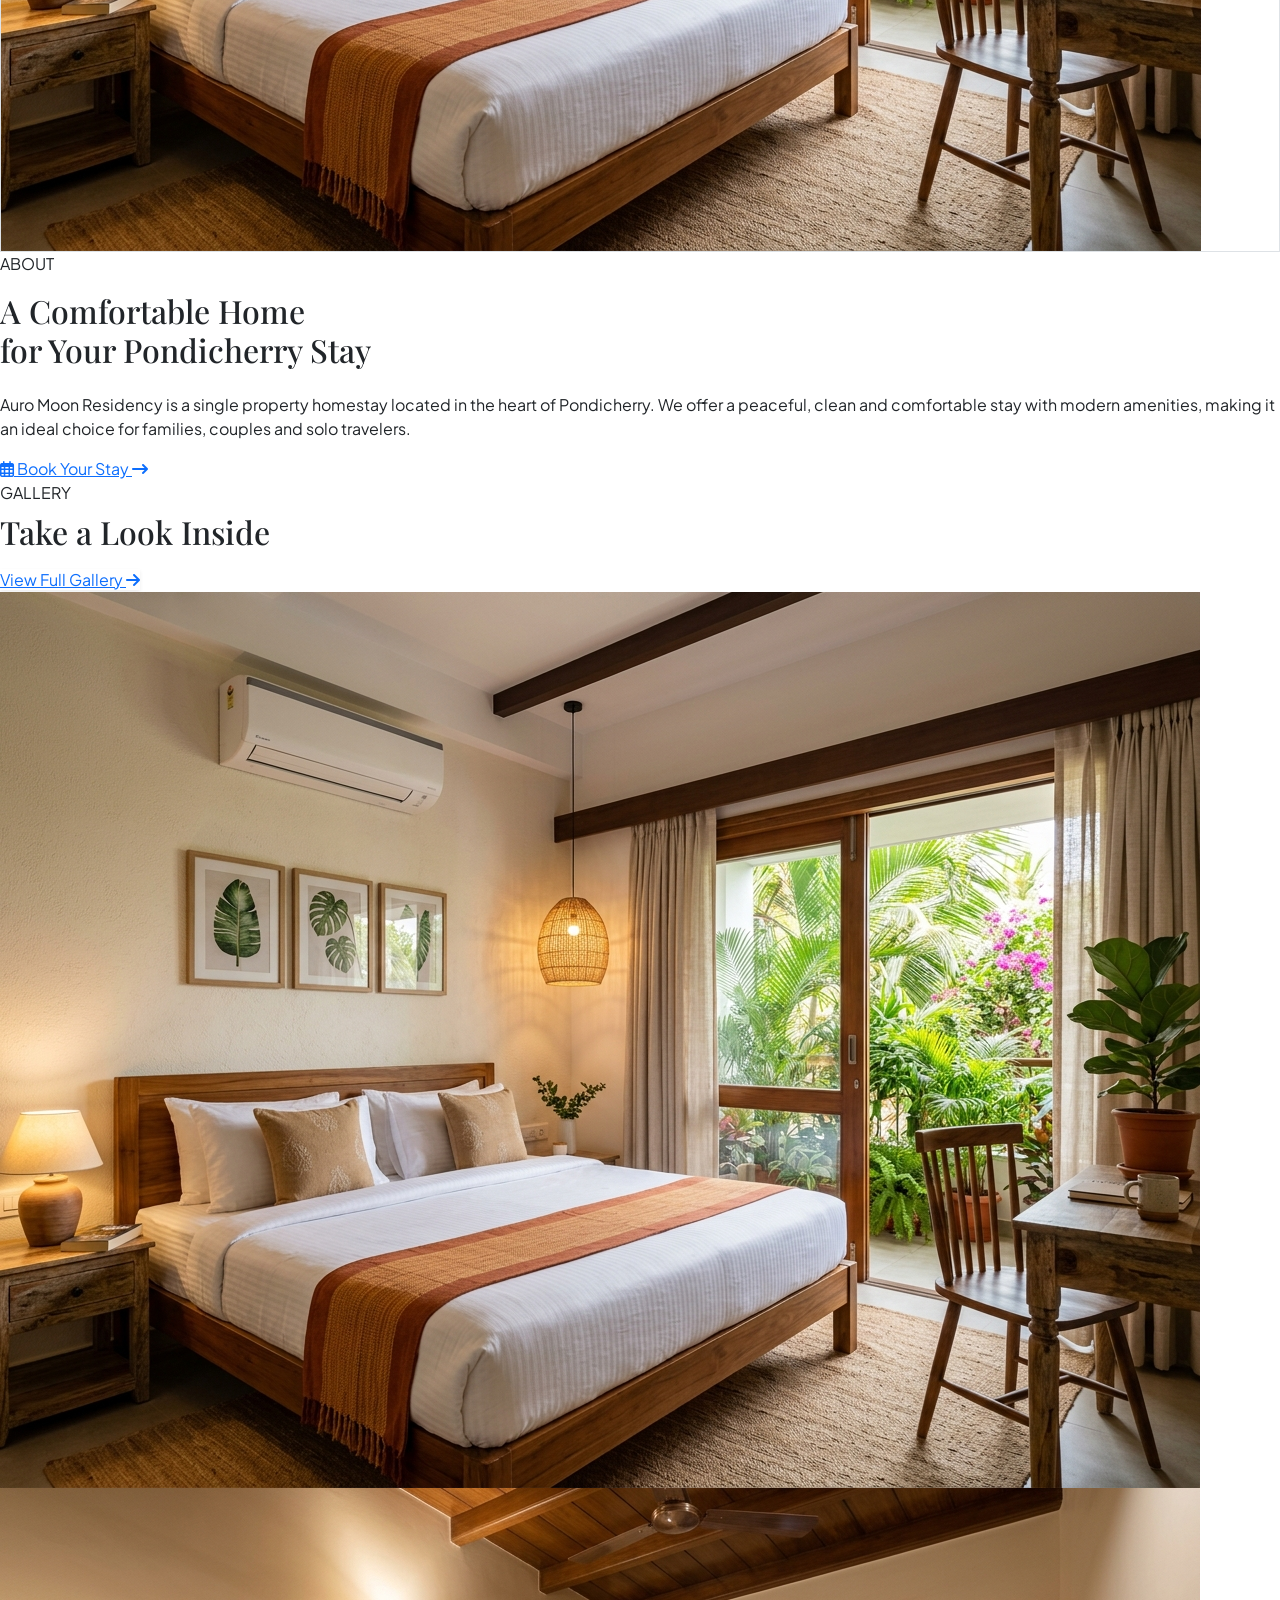
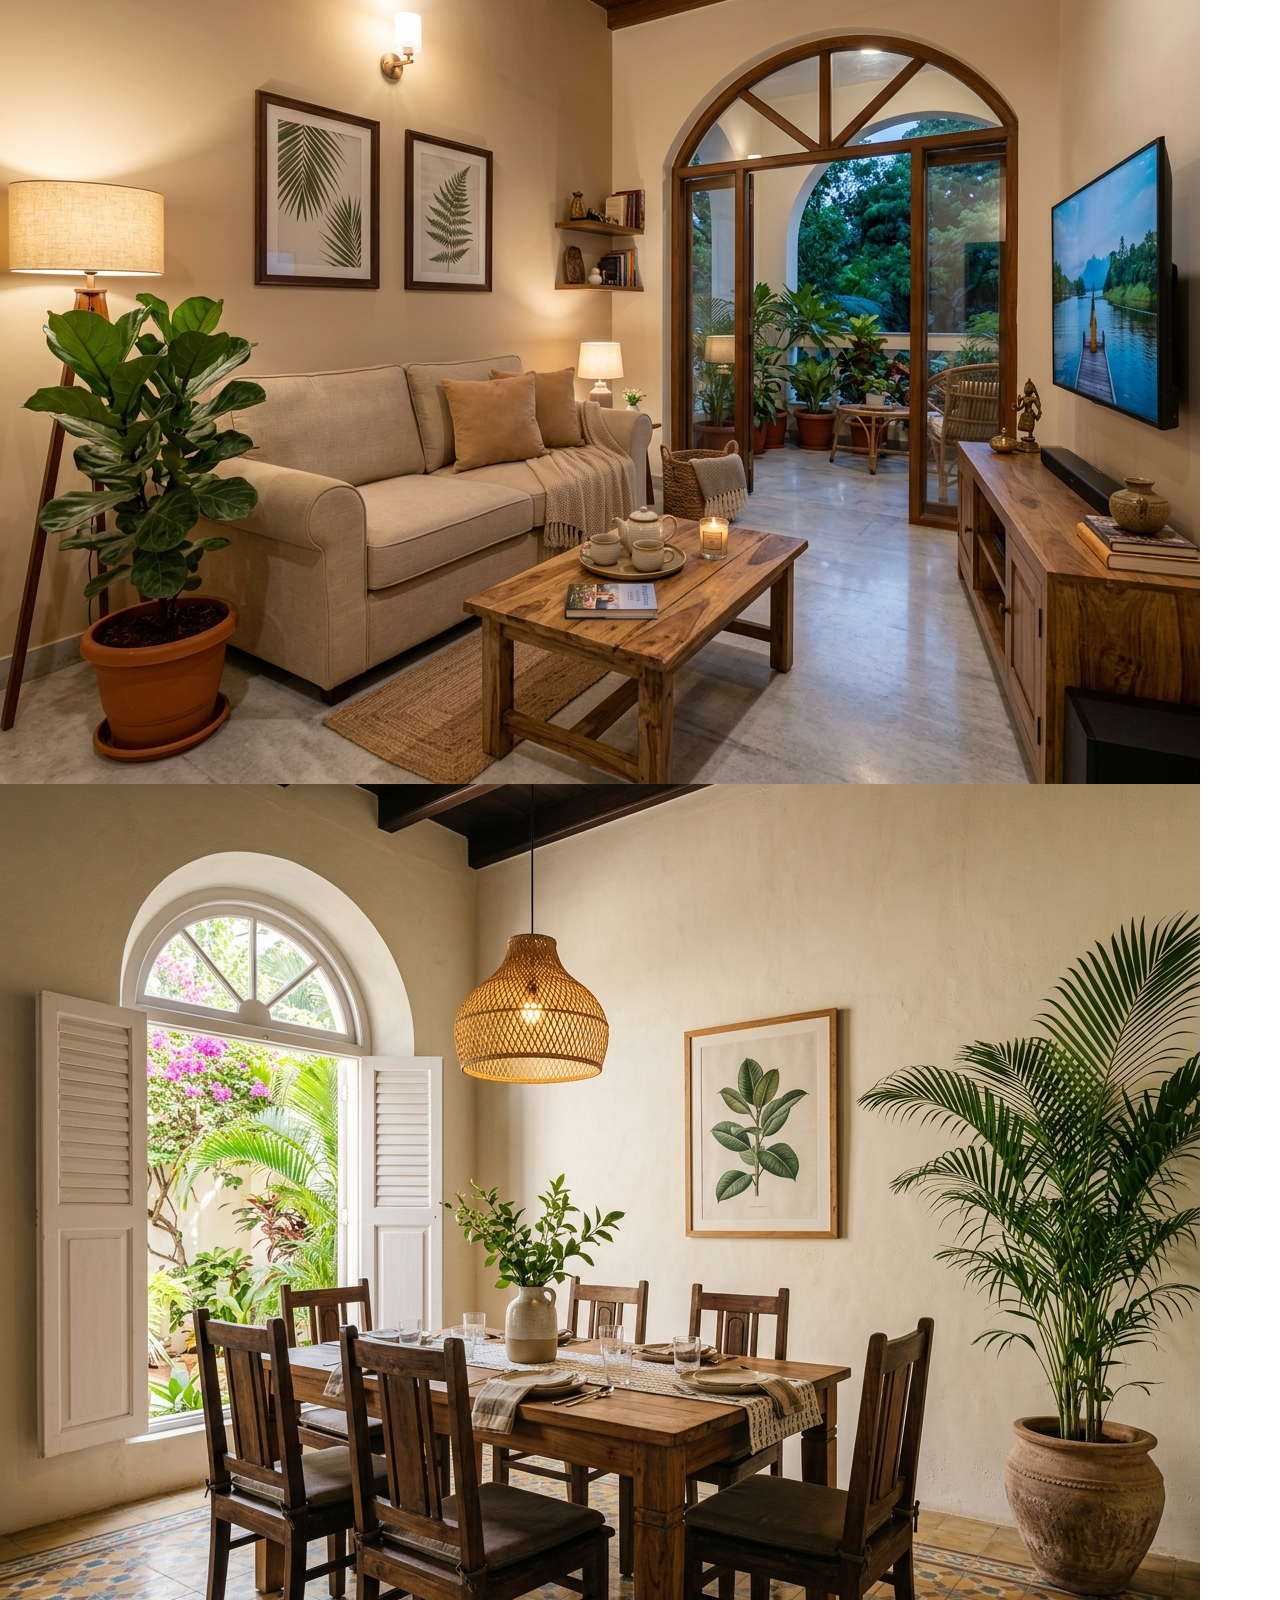
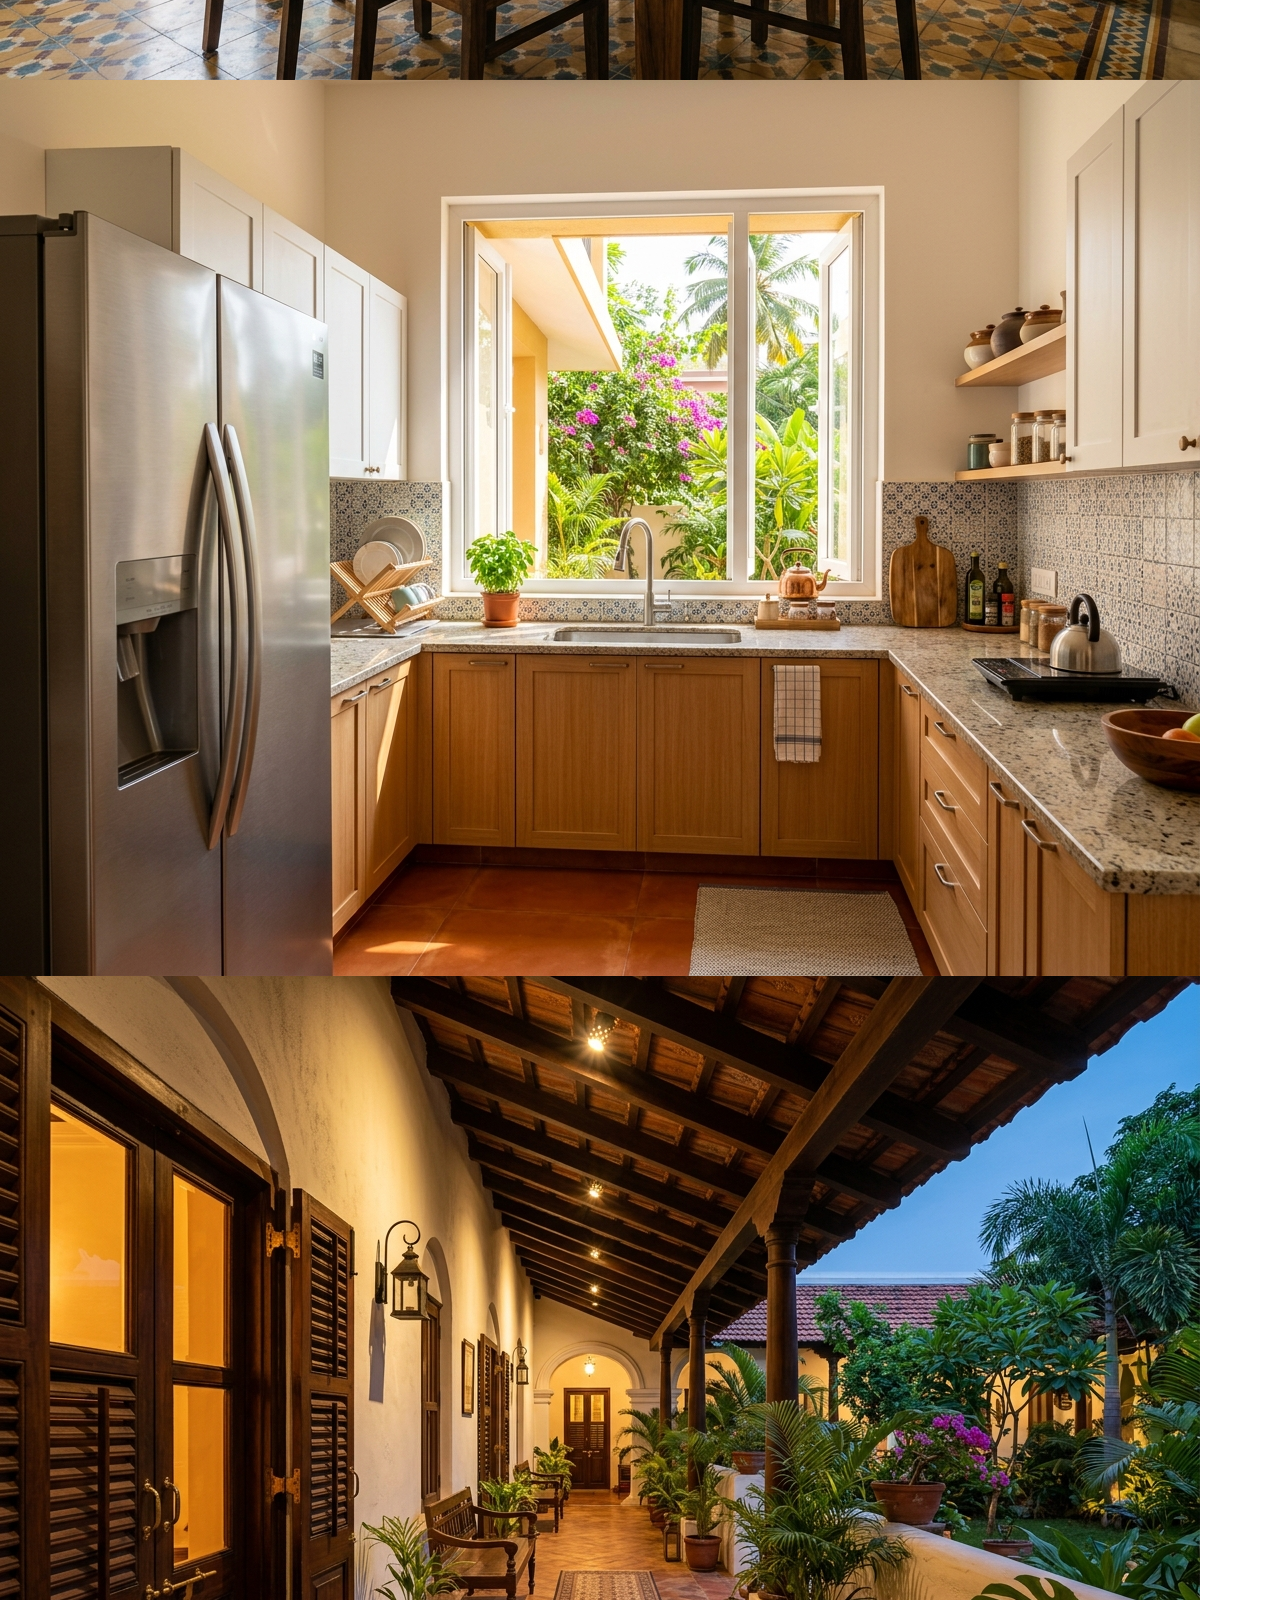
==== commit cde5932f: "refactor: update hero slider background images and preload order" ====
--- a/index.html
+++ b/index.html
@@ -532,9 +532,9 @@
     <section id="home" class="relative w-full h-[calc(100vh-80px)] min-h-[760px] flex items-center overflow-hidden font-brand-sans" style="height: calc(100vh - 80px); height: calc(100dvh - 80px);">
         <!-- Background Image Container -->
         <div id="heroBgContainer" class="absolute inset-0 overflow-hidden pointer-events-none">
-            <div id="heroSlide0" class="hero-bg-slide" style="background-image: url('./assect/images/herobg2.png'); transform: translateX(0%) translateZ(0);"></div>
+            <div id="heroSlide0" class="hero-bg-slide" style="background-image: url('./assect/images/herobg3.png'); transform: translateX(0%) translateZ(0);"></div>
             <div id="heroSlide1" class="hero-bg-slide" style="background-image: url('./assect/images/auro_moon_hero.jpg'); transform: translateX(100%) translateZ(0);"></div>
-            <div id="heroSlide2" class="hero-bg-slide" style="background-image: url('./assect/images/herobg3.png'); transform: translateX(100%) translateZ(0);"></div>
+            <div id="heroSlide2" class="hero-bg-slide" style="background-image: url('./assect/images/herobg2.png'); transform: translateX(100%) translateZ(0);"></div>
         </div>
 
 
@@ -1376,9 +1376,9 @@
     });
         // Preload images
         const images = [
+            "./assect/images/herobg3.png",
+            "./assect/images/auro_moon_hero.jpg",
             "./assect/images/herobg2.png",
-            "./assect/images/auro_moon_hero.jpg",
-            "./assect/images/herobg3.png",
             "./assect/images/Gallery/2BHK Bedroom 2.JPG",
             "./assect/images/Gallery/2BHK Bedroom 1.JPG",
             "./assect/images/Gallery/2BHK Kitchen.JPG",
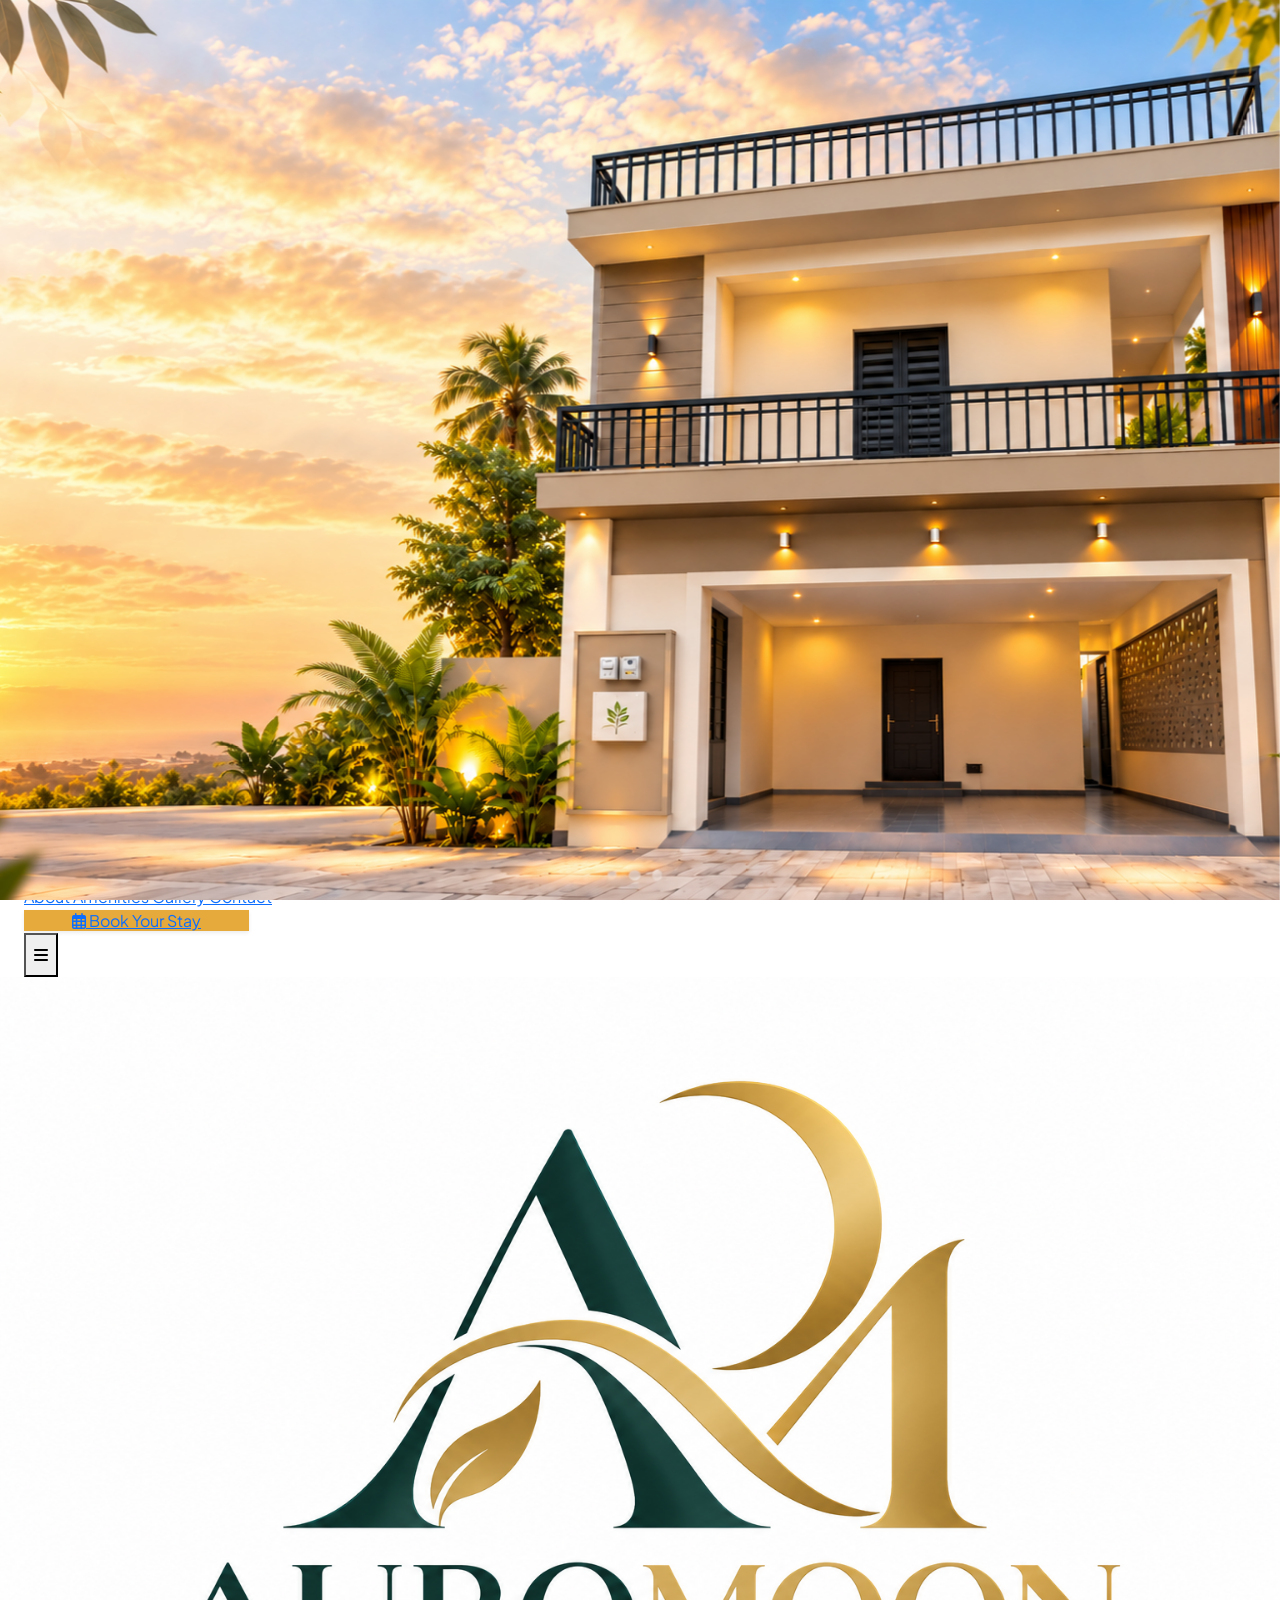
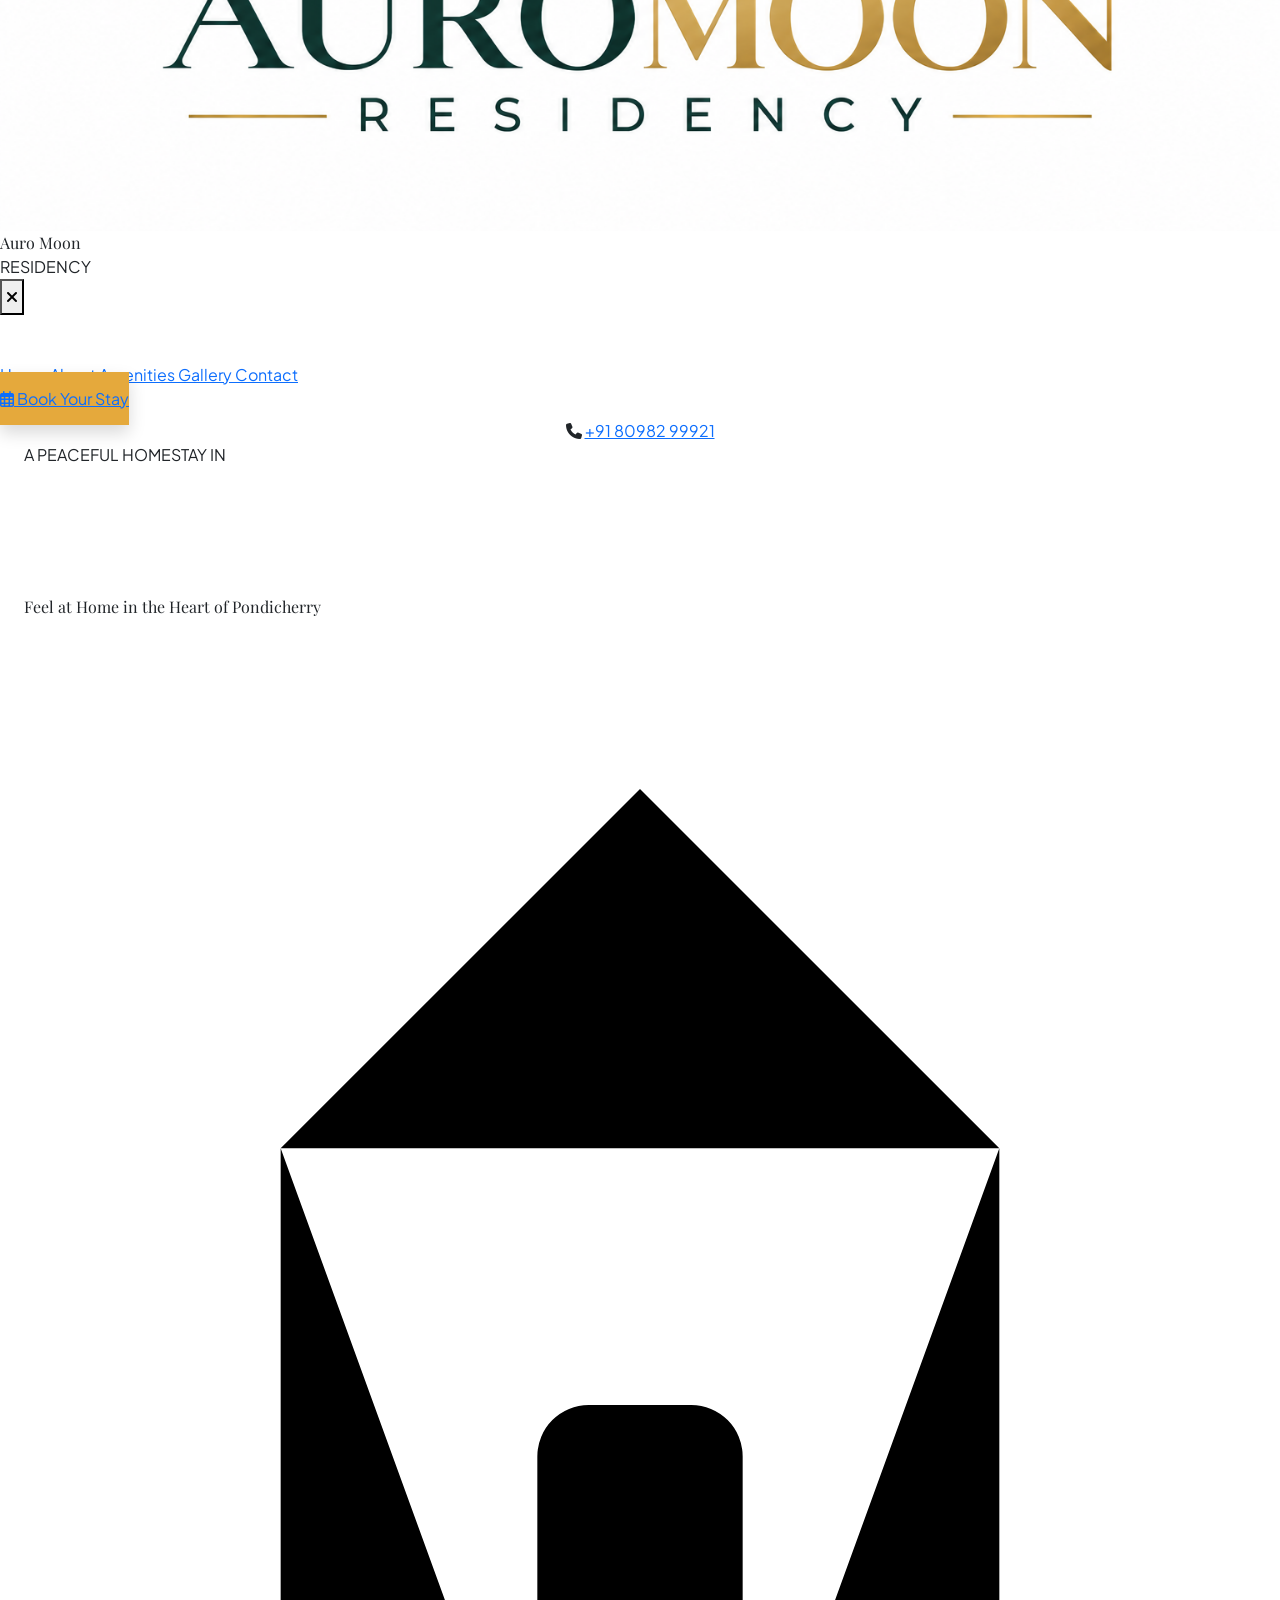
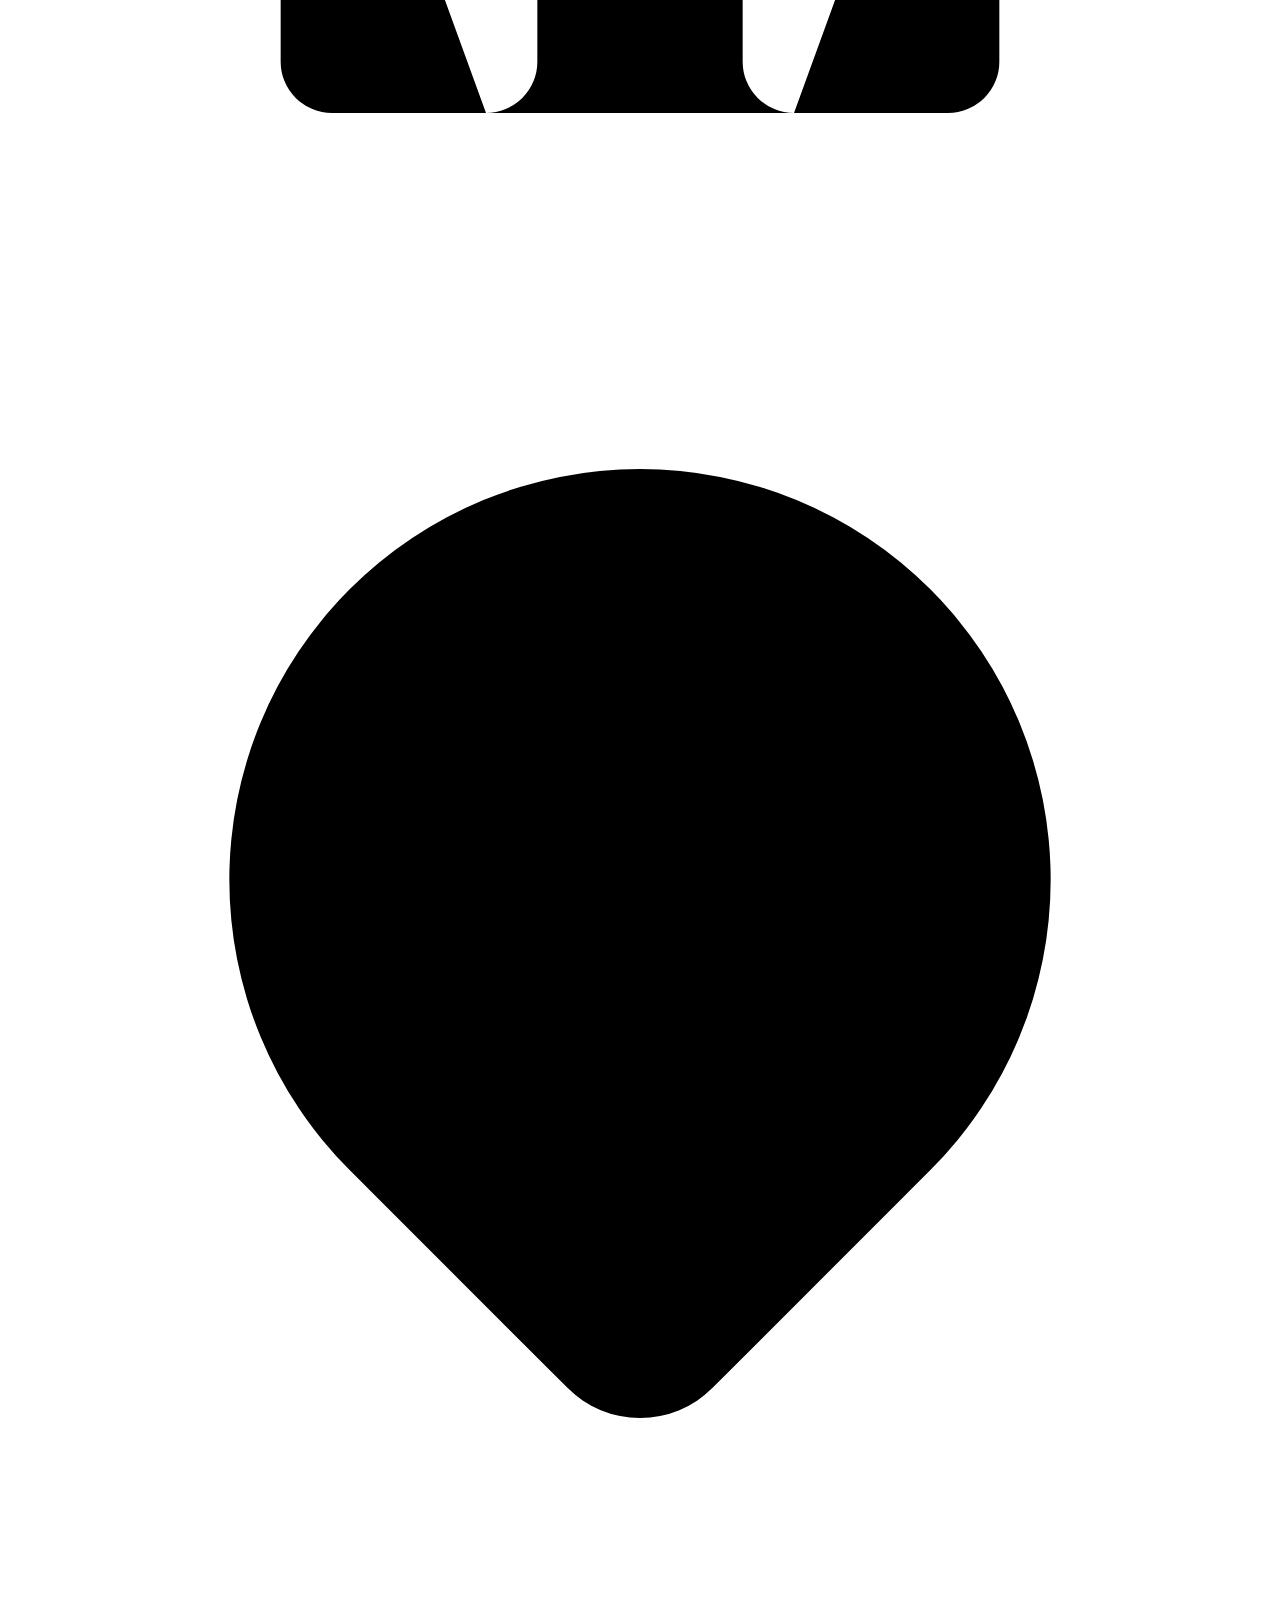
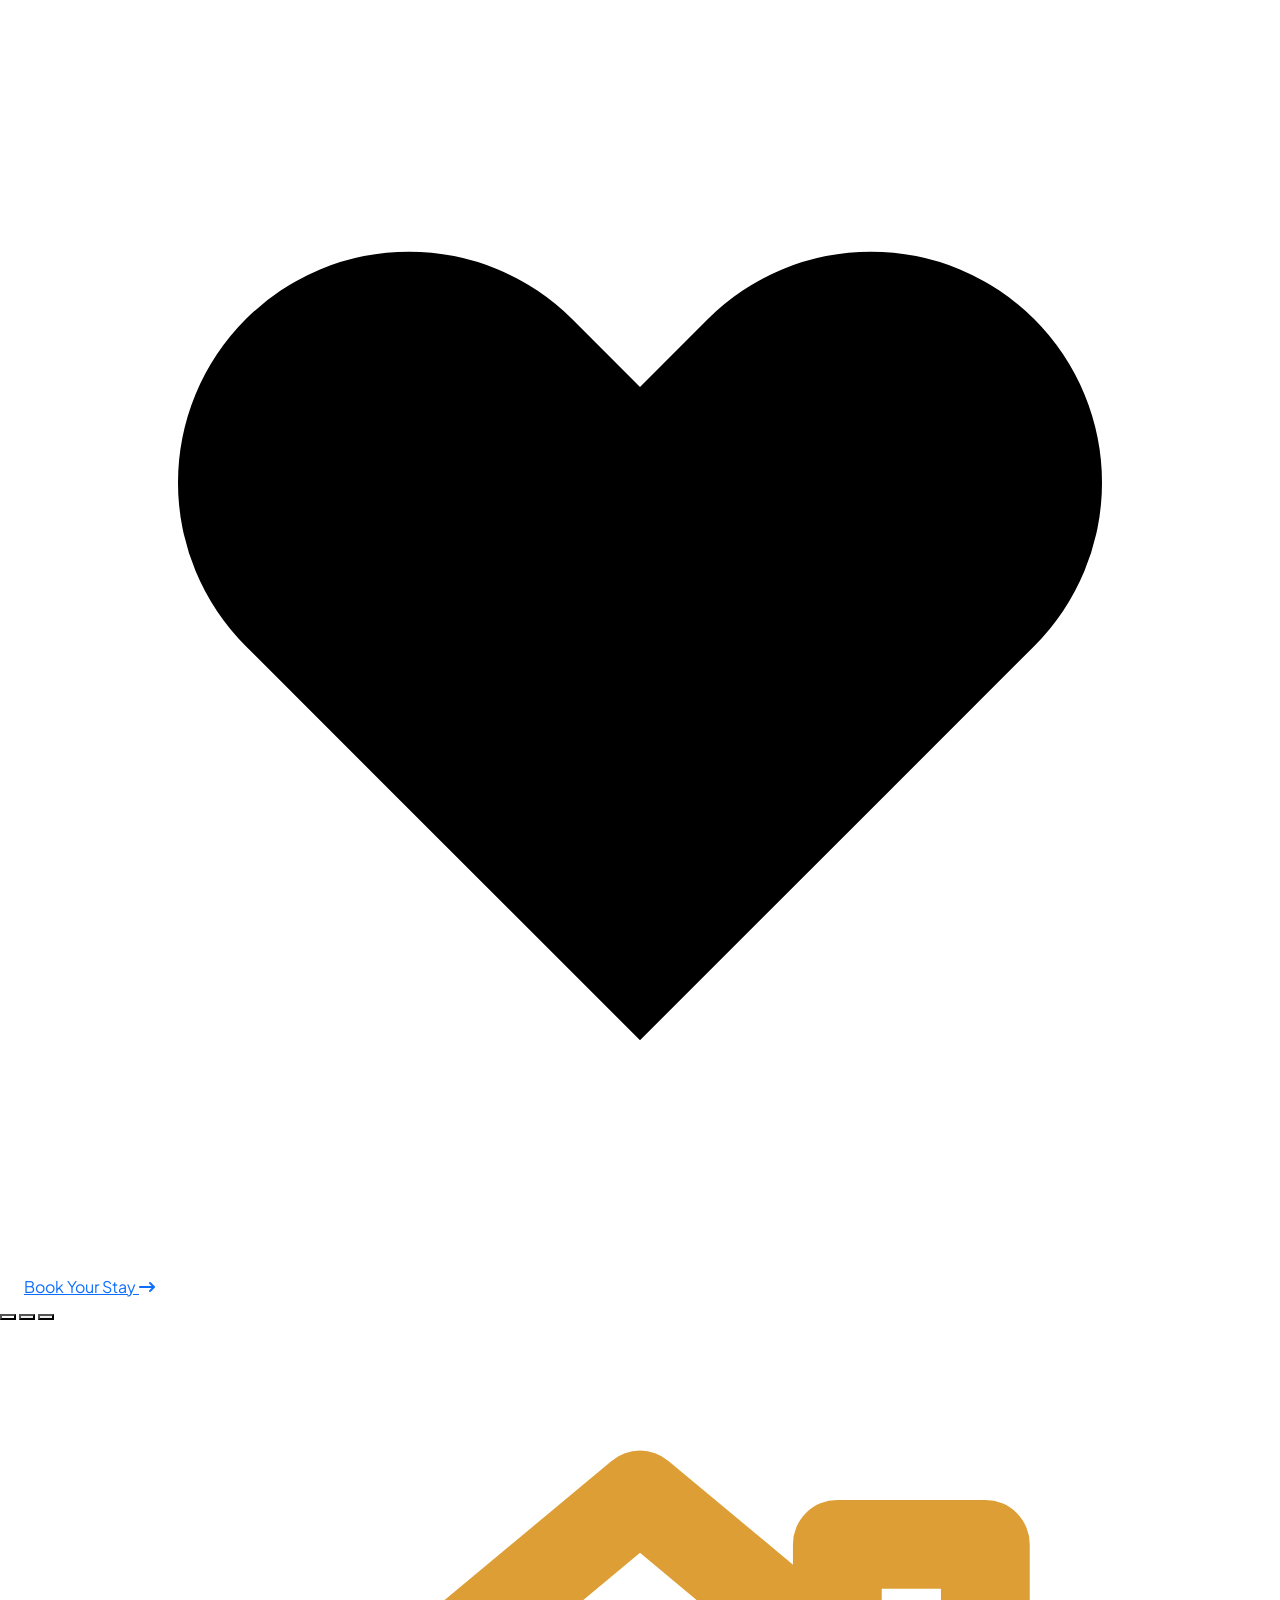
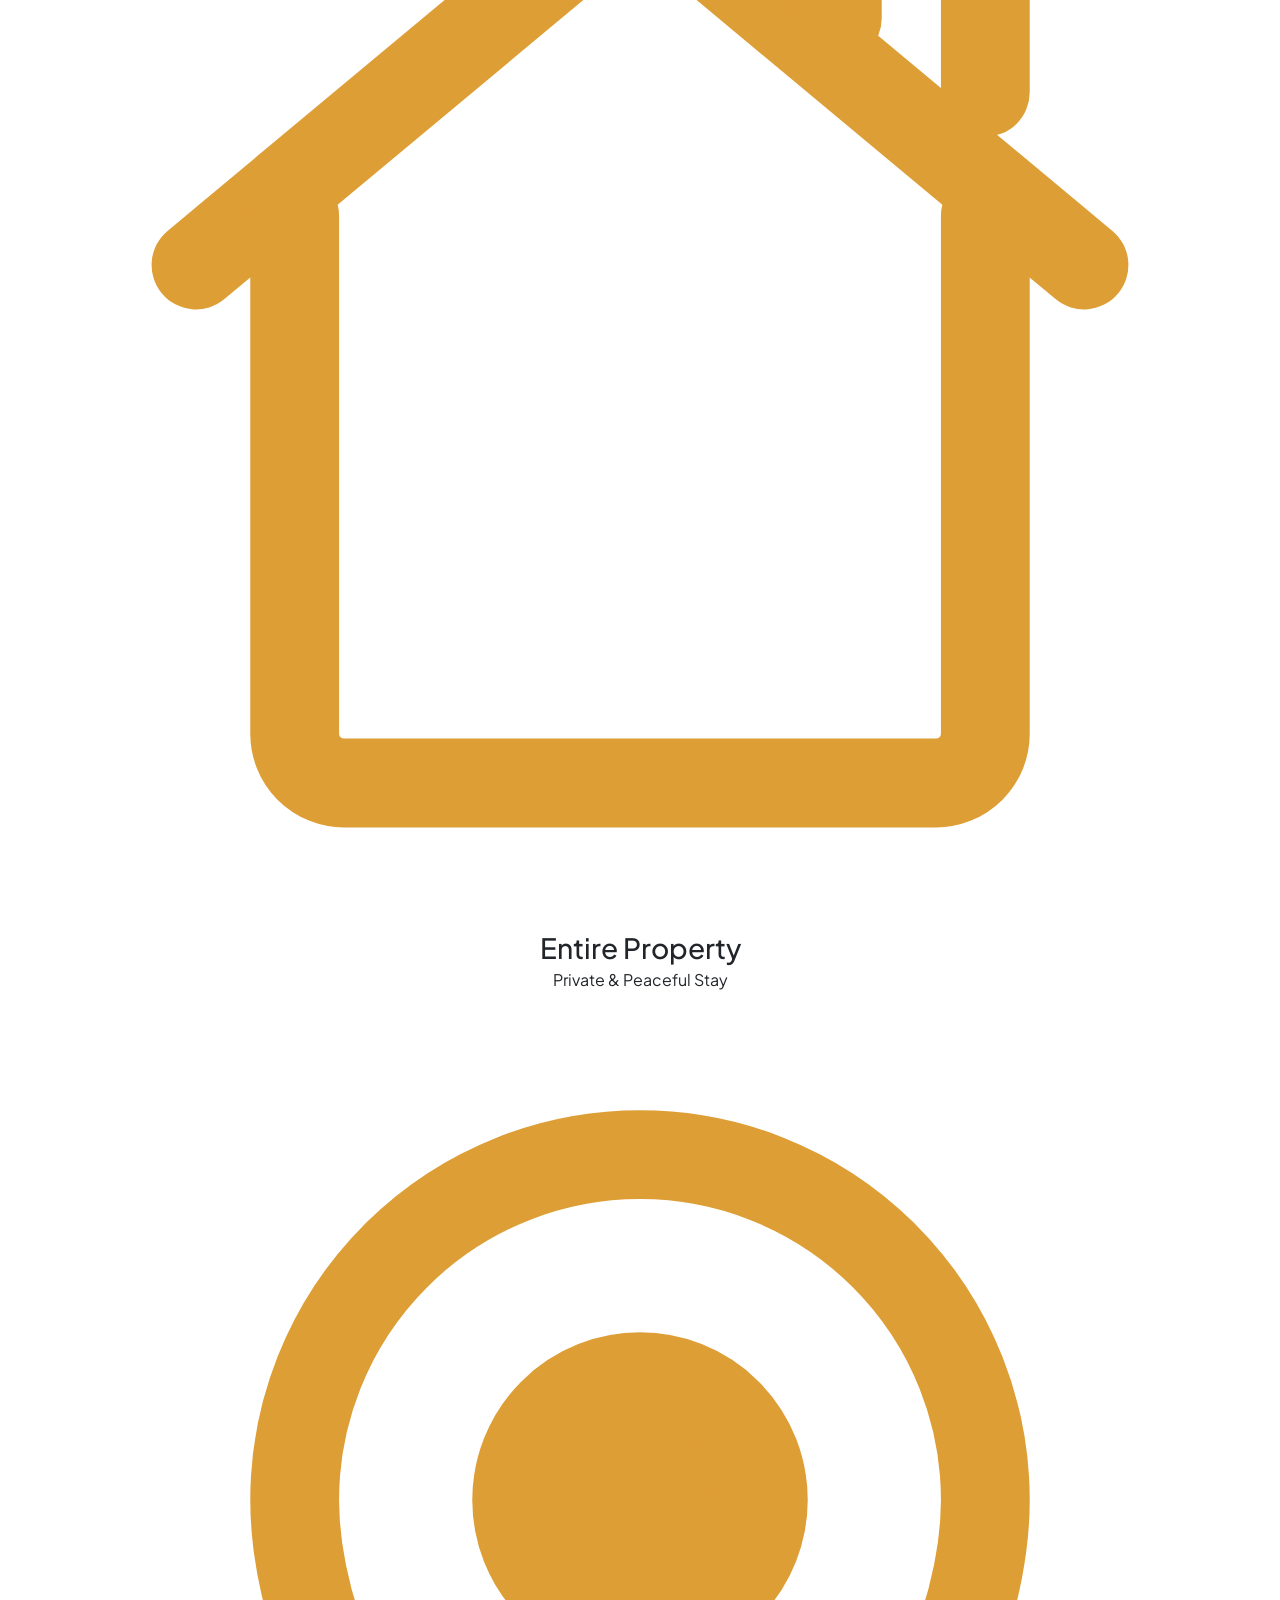
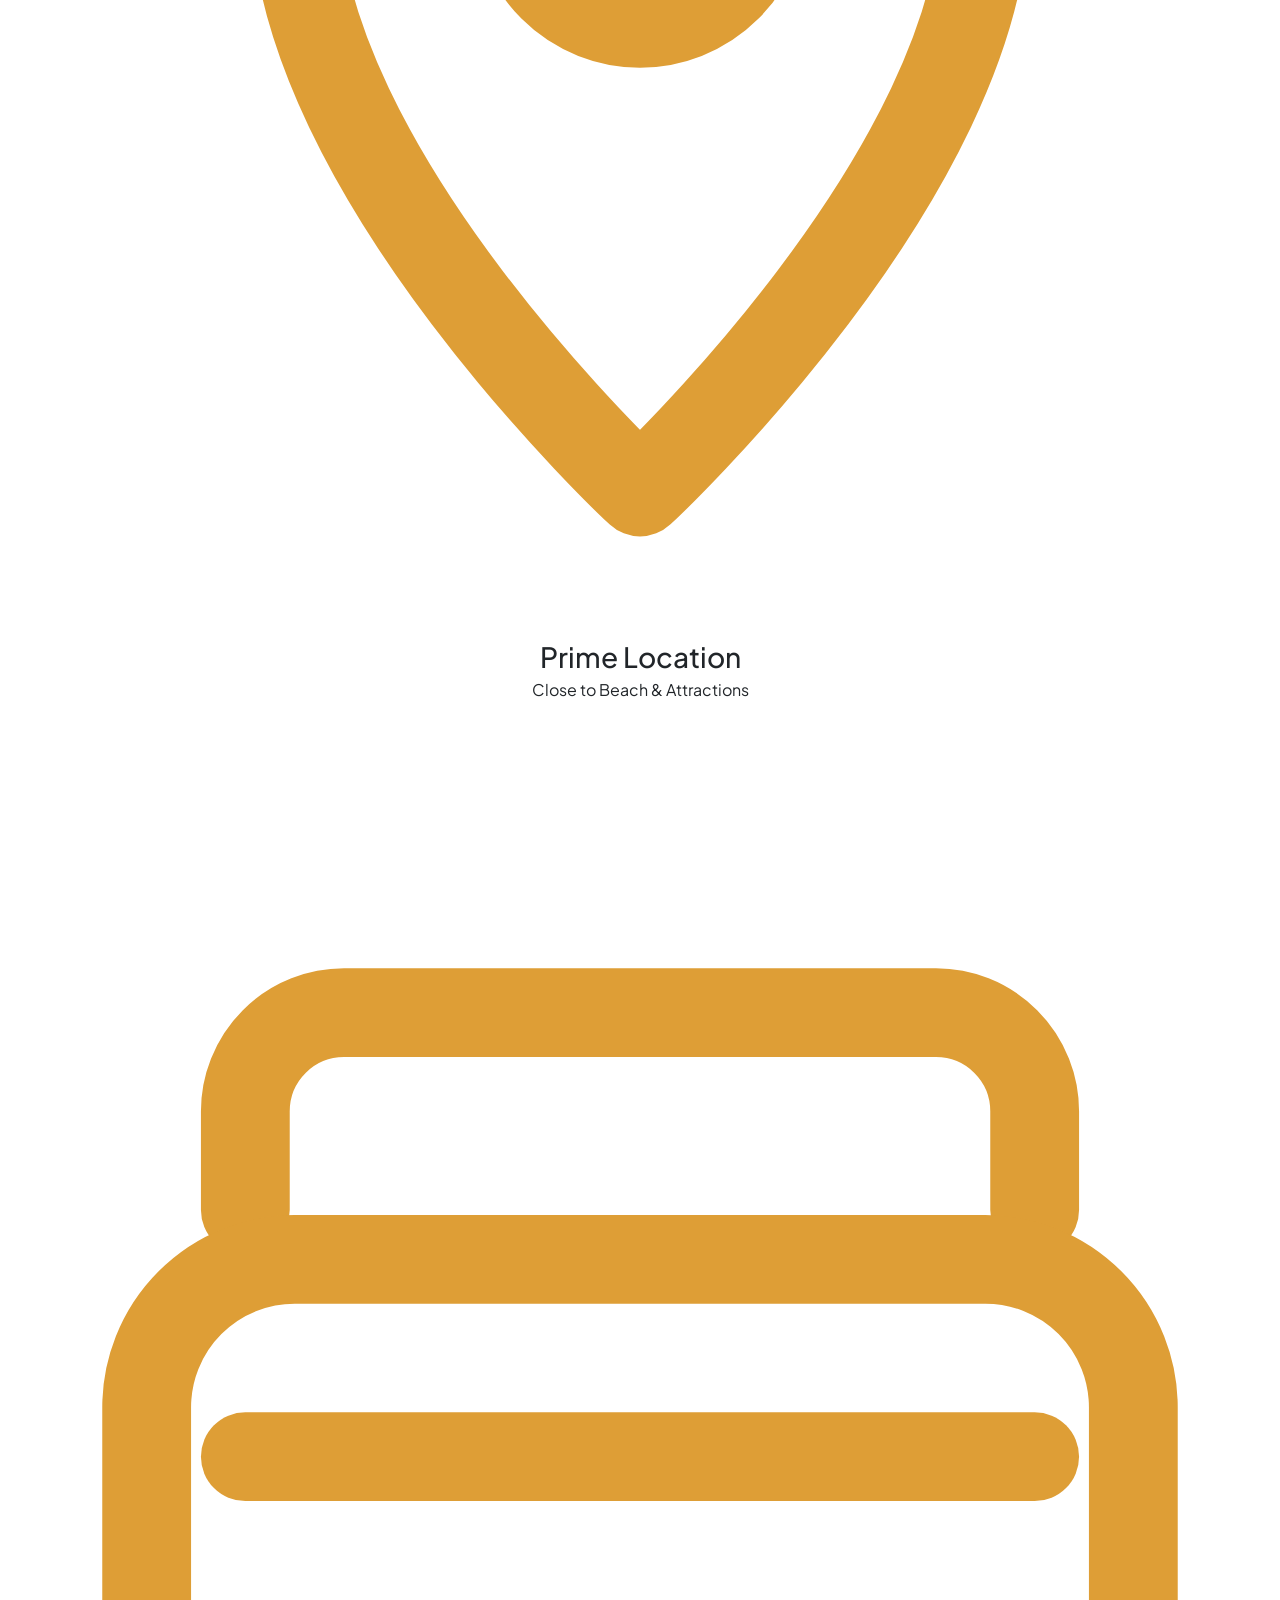
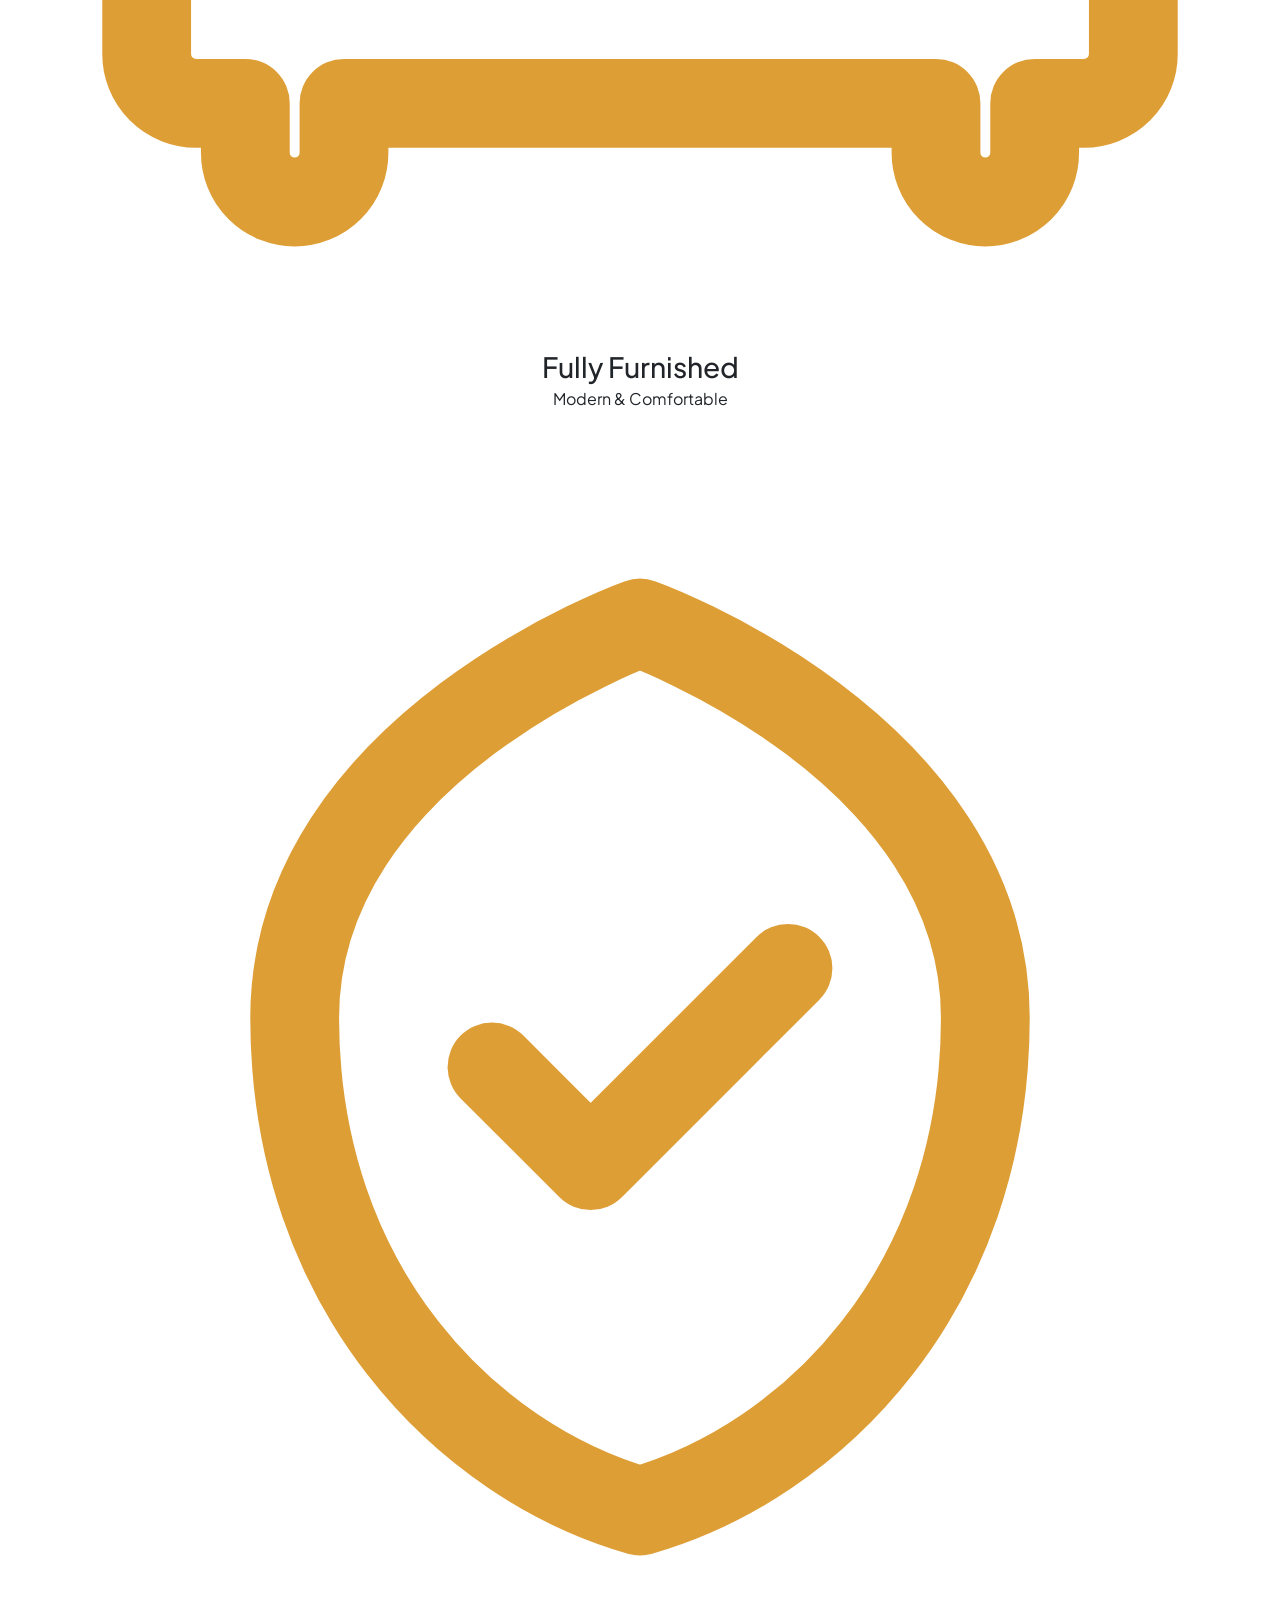
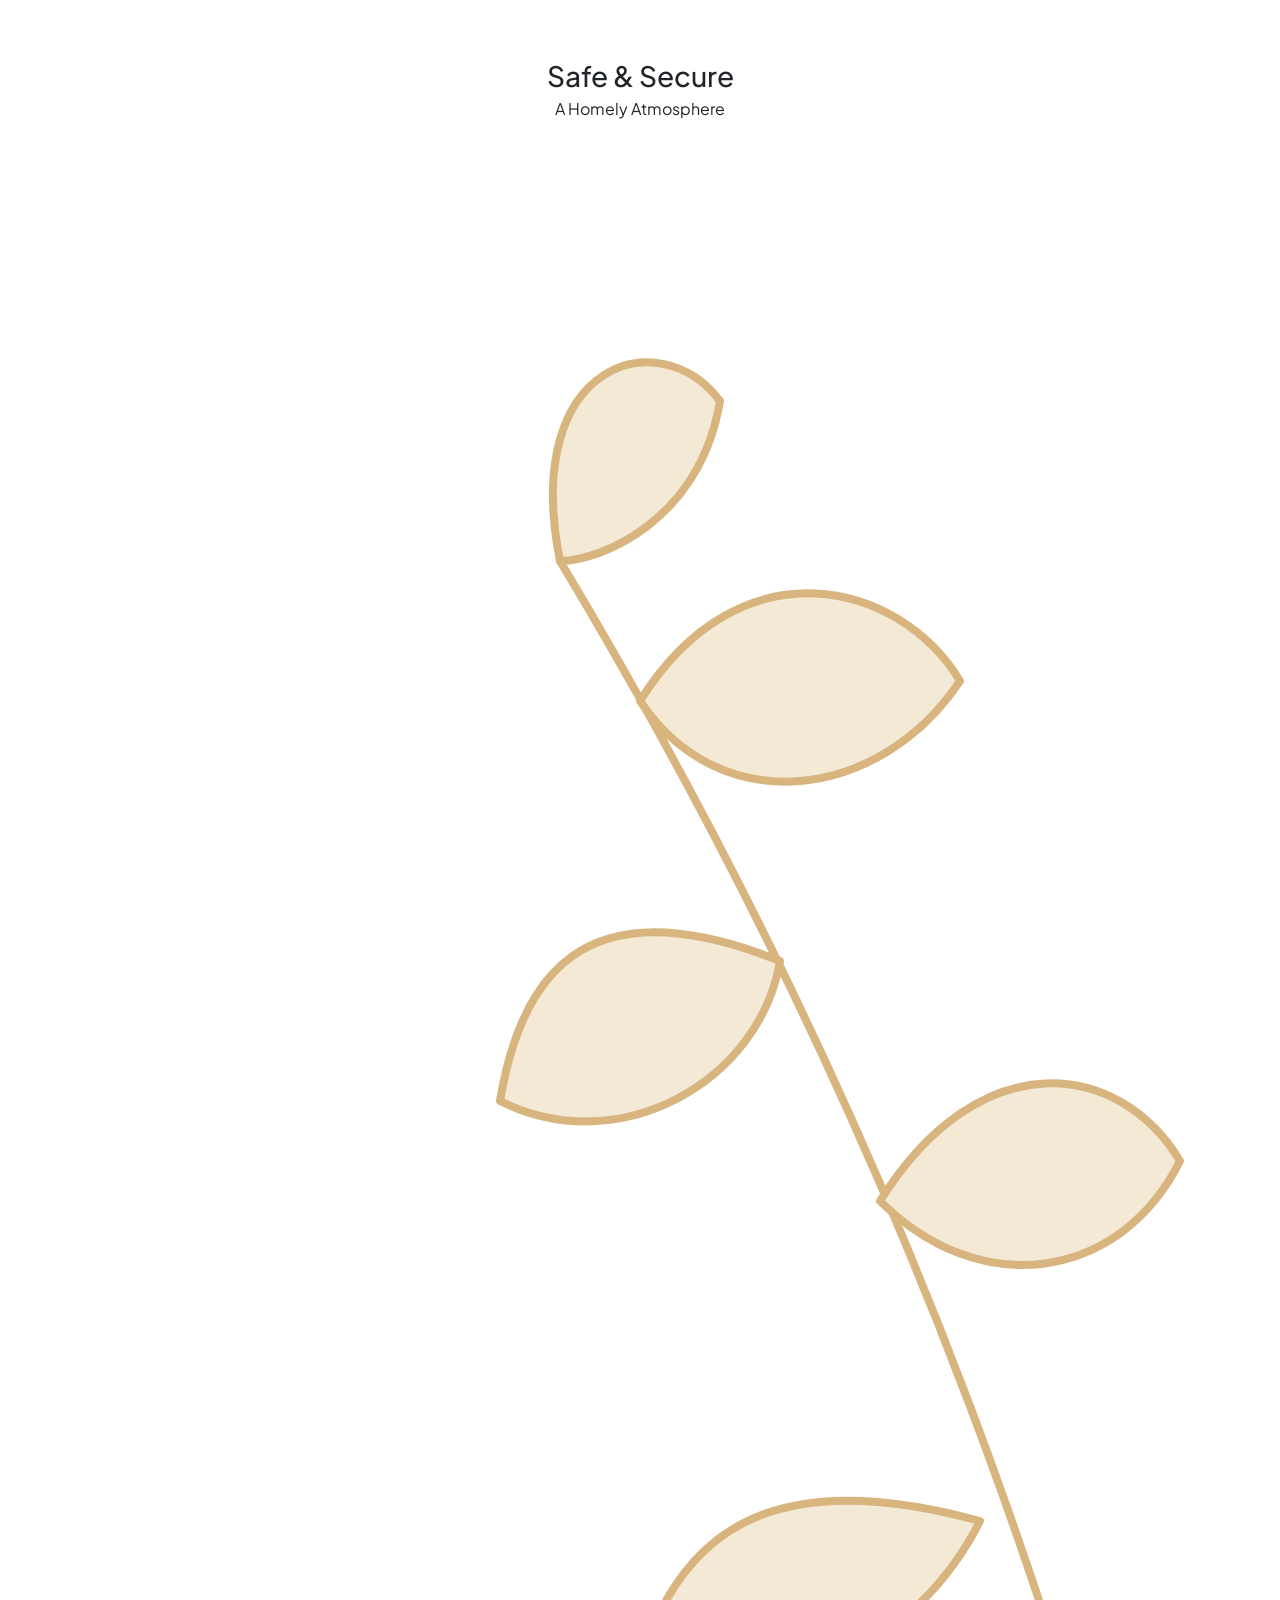
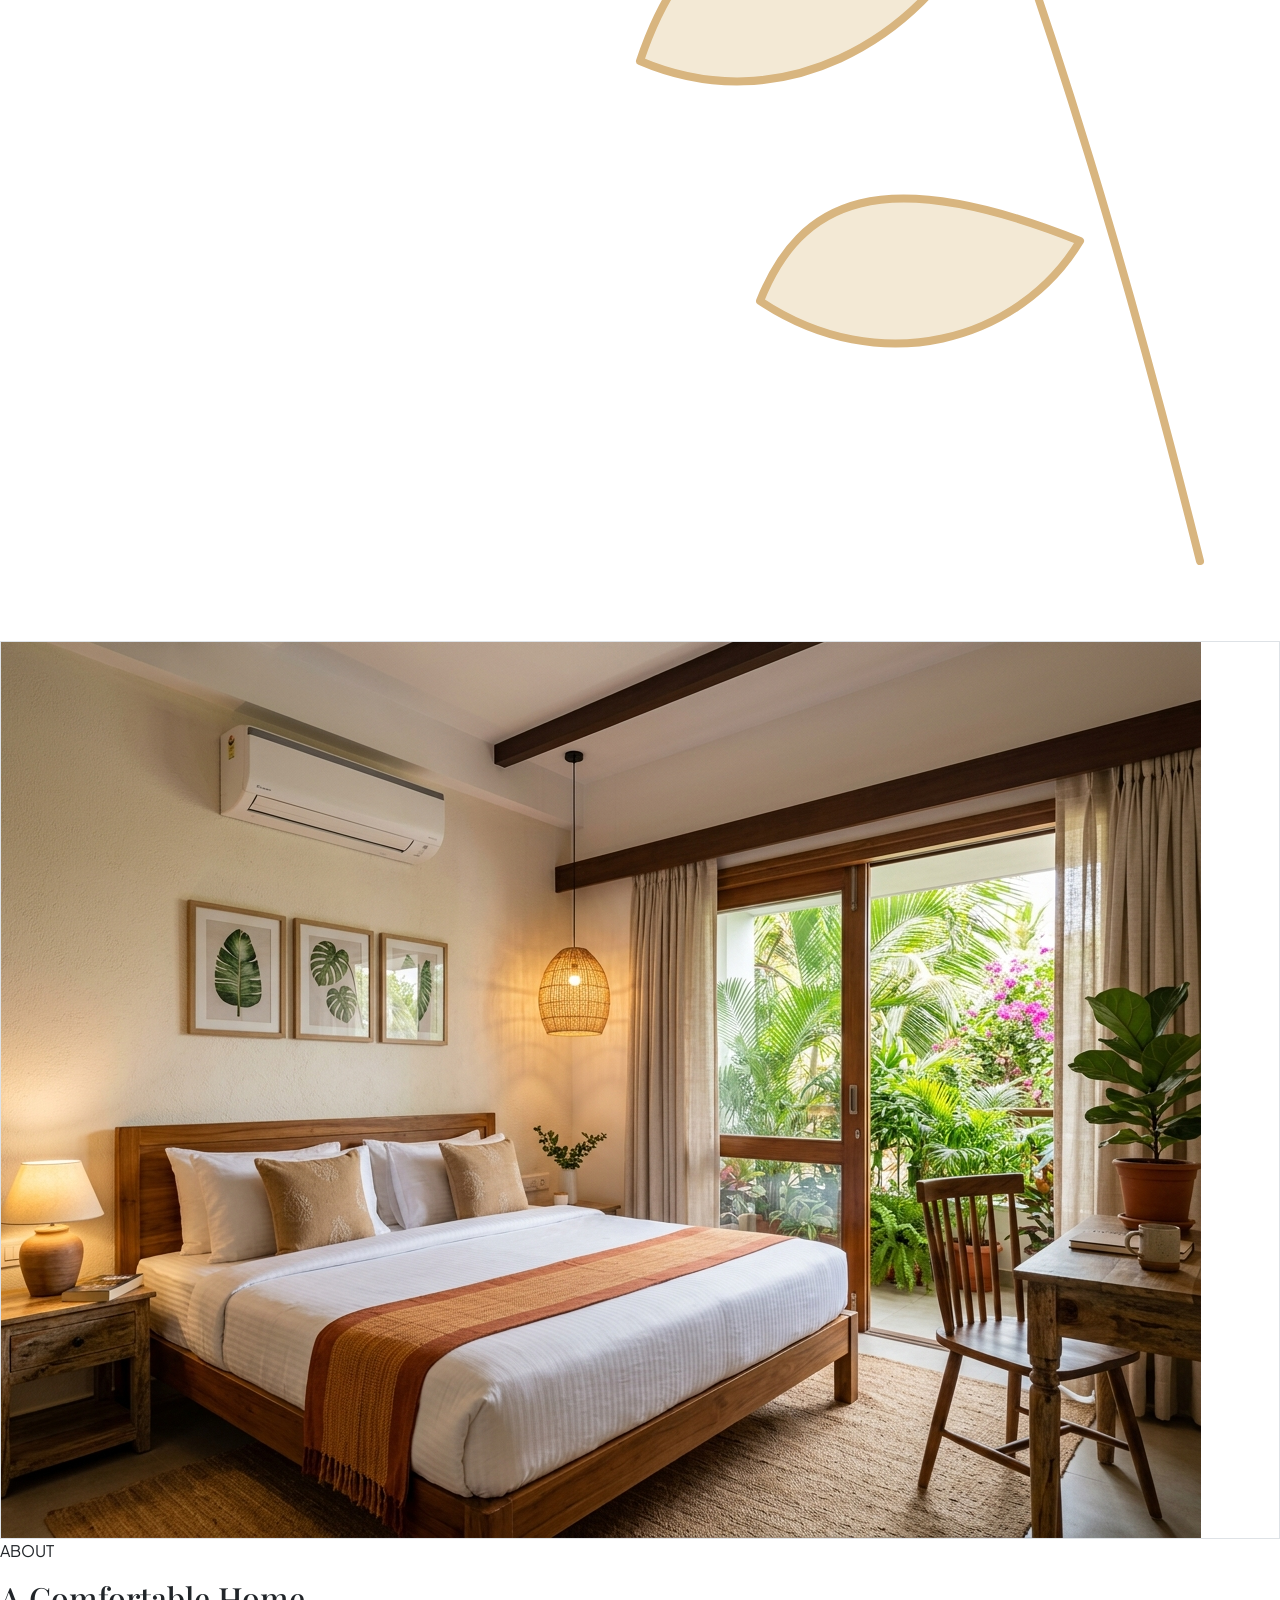
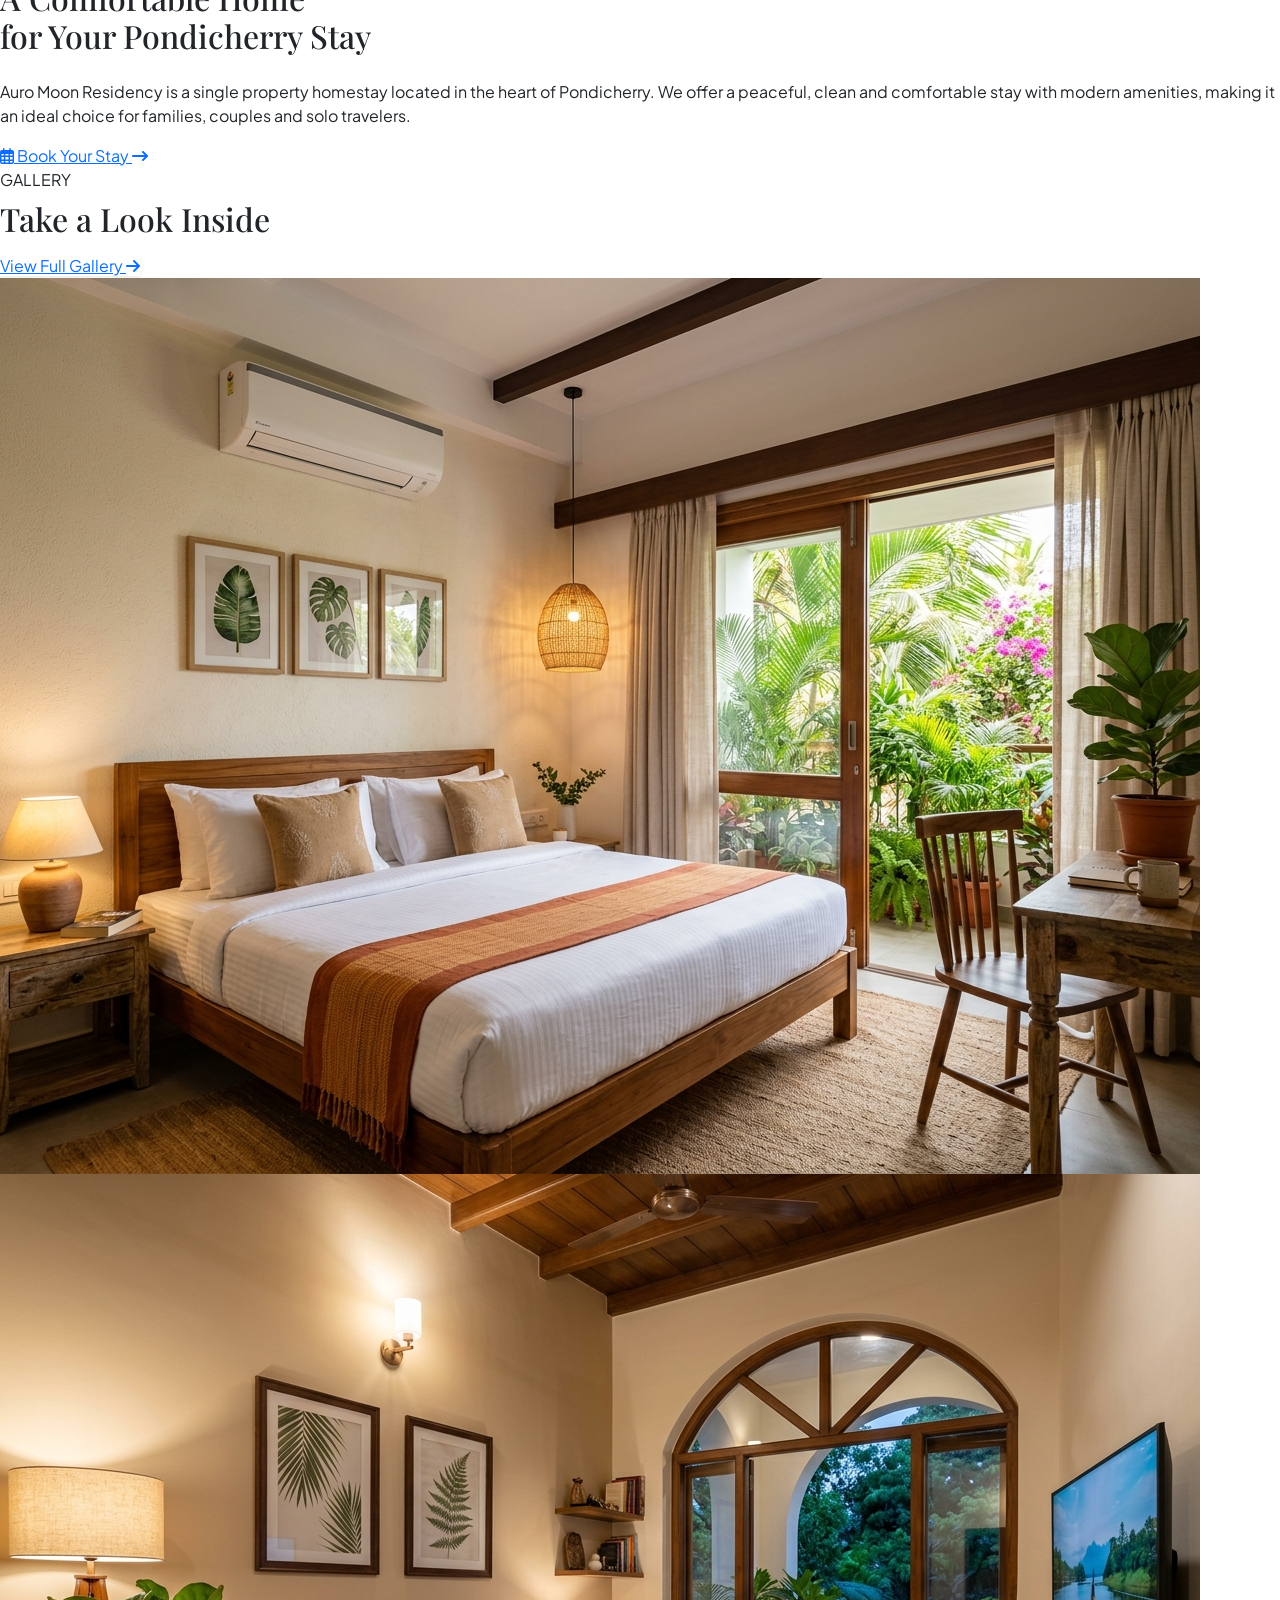
==== commit 8c6e55b7: "feat: improve responsiveness and layout styling for hero section and navigation bar" ====
--- a/index.html
+++ b/index.html
@@ -529,7 +529,7 @@
         }
     })();
 </script>    <!-- Exact Auro Moon Residency Hero Section -->
-    <section id="home" class="relative w-full h-[calc(100vh-80px)] min-h-[760px] flex items-center overflow-hidden font-brand-sans" style="height: calc(100vh - 80px); height: calc(100dvh - 80px);">
+    <section id="home" class="relative w-full flex items-center overflow-hidden font-brand-sans min-h-[580px] sm:min-h-[640px] lg:h-[calc(100vh-80px)] lg:min-h-[720px] py-12 lg:py-0">
         <!-- Background Image Container -->
         <div id="heroBgContainer" class="absolute inset-0 overflow-hidden pointer-events-none">
             <div id="heroSlide0" class="hero-bg-slide" style="background-image: url('./assect/images/herobg3.png'); transform: translateX(0%) translateZ(0);"></div>
@@ -539,25 +539,25 @@
 
 
         <!-- Main Hero Overlay Content -->
-        <div class="relative z-10 w-full px-6 sm:px-10 md:px-14 lg:px-36 py-10">
+        <div class="relative z-10 w-full px-4 sm:px-8 md:px-14 lg:px-24 xl:px-36 py-6 sm:py-10">
             <div class="max-w-2xl text-left">
                 <!-- Eyebrow Subtitle -->
-                <p class="text-[#E8C782] text-xs sm:text-sm font-semibold tracking-[0.24em] uppercase mb-3.5 select-none font-brand-sans">
+                <p class="text-[#E8C782] text-xs sm:text-sm font-semibold tracking-[0.24em] uppercase mb-2.5 sm:mb-3.5 select-none font-brand-sans">
                     A PEACEFUL HOMESTAY IN
                 </p>
 
                 <!-- Hero Title -->
-                <h1 class="font-brand-serif text-5xl sm:text-6xl md:text-7xl lg:text-[76px] font-normal text-white leading-[1.08] mb-4 drop-shadow-[0_2px_14px_rgba(0,0,0,0.4)] select-none">
+                <h1 class="font-brand-serif text-3xl min-[400px]:text-4xl sm:text-6xl md:text-7xl lg:text-[76px] font-normal text-white leading-[1.1] sm:leading-[1.08] mb-3 sm:mb-4 drop-shadow-[0_2px_14px_rgba(0,0,0,0.4)] select-none">
                     Auro Moon<br>Residency
                 </h1>
 
                 <!-- Tagline -->
-                <p class="font-brand-serif text-xl sm:text-2xl text-white/95 font-light leading-snug mb-8 max-w-xl">
+                <p class="font-brand-serif text-lg sm:text-xl md:text-2xl text-white/95 font-light leading-snug mb-6 sm:mb-8 max-w-xl">
                     Feel at Home in the Heart of Pondicherry
                 </p>
 
                 <!-- 3 Feature Badges -->
-                <div class="flex items-center gap-6 sm:gap-9 mb-9 flex-wrap select-none">
+                <div class="flex items-center gap-4 sm:gap-7 md:gap-9 mb-7 sm:mb-9 flex-wrap select-none">
                     <!-- Entire Property -->
                     <div class="flex items-center gap-3">
                         <div class="w-8 h-8 flex-shrink-0 flex items-center justify-center">
--- a/style.css
+++ b/style.css
@@ -7,8 +7,22 @@
 @import url('https://fonts.googleapis.com/css2?family=Permanent+Marker&display=swap');
 /* font-family: 'Permanent Marker', cursive; */
 
-body {
+html, body {
+    overflow-x: hidden;
+    max-width: 100%;
+    margin: 0;
+    padding: 0;
     background-color: #fff;
+    -webkit-text-size-adjust: 100%;
+}
+
+*, *::before, *::after {
+    box-sizing: border-box;
+}
+
+img {
+    max-width: 100%;
+    height: auto;
 }
 
 .text-green {
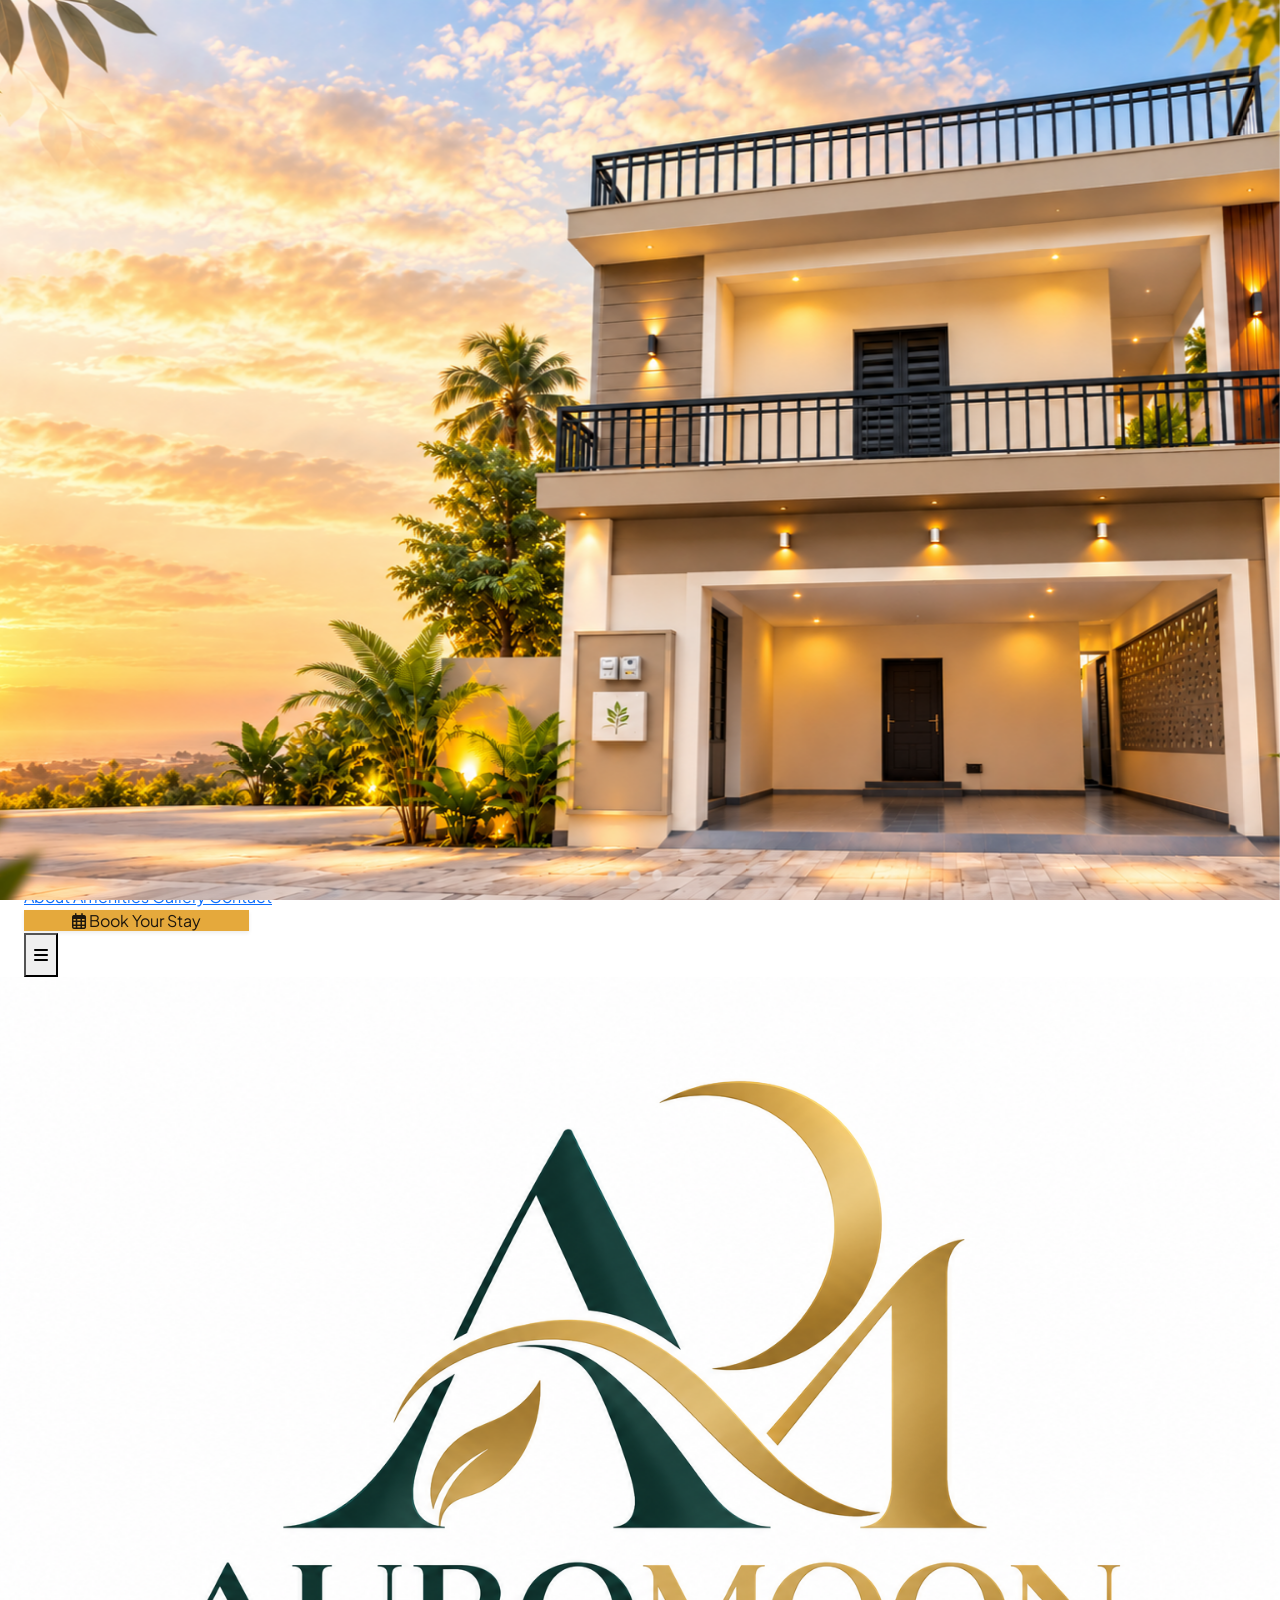
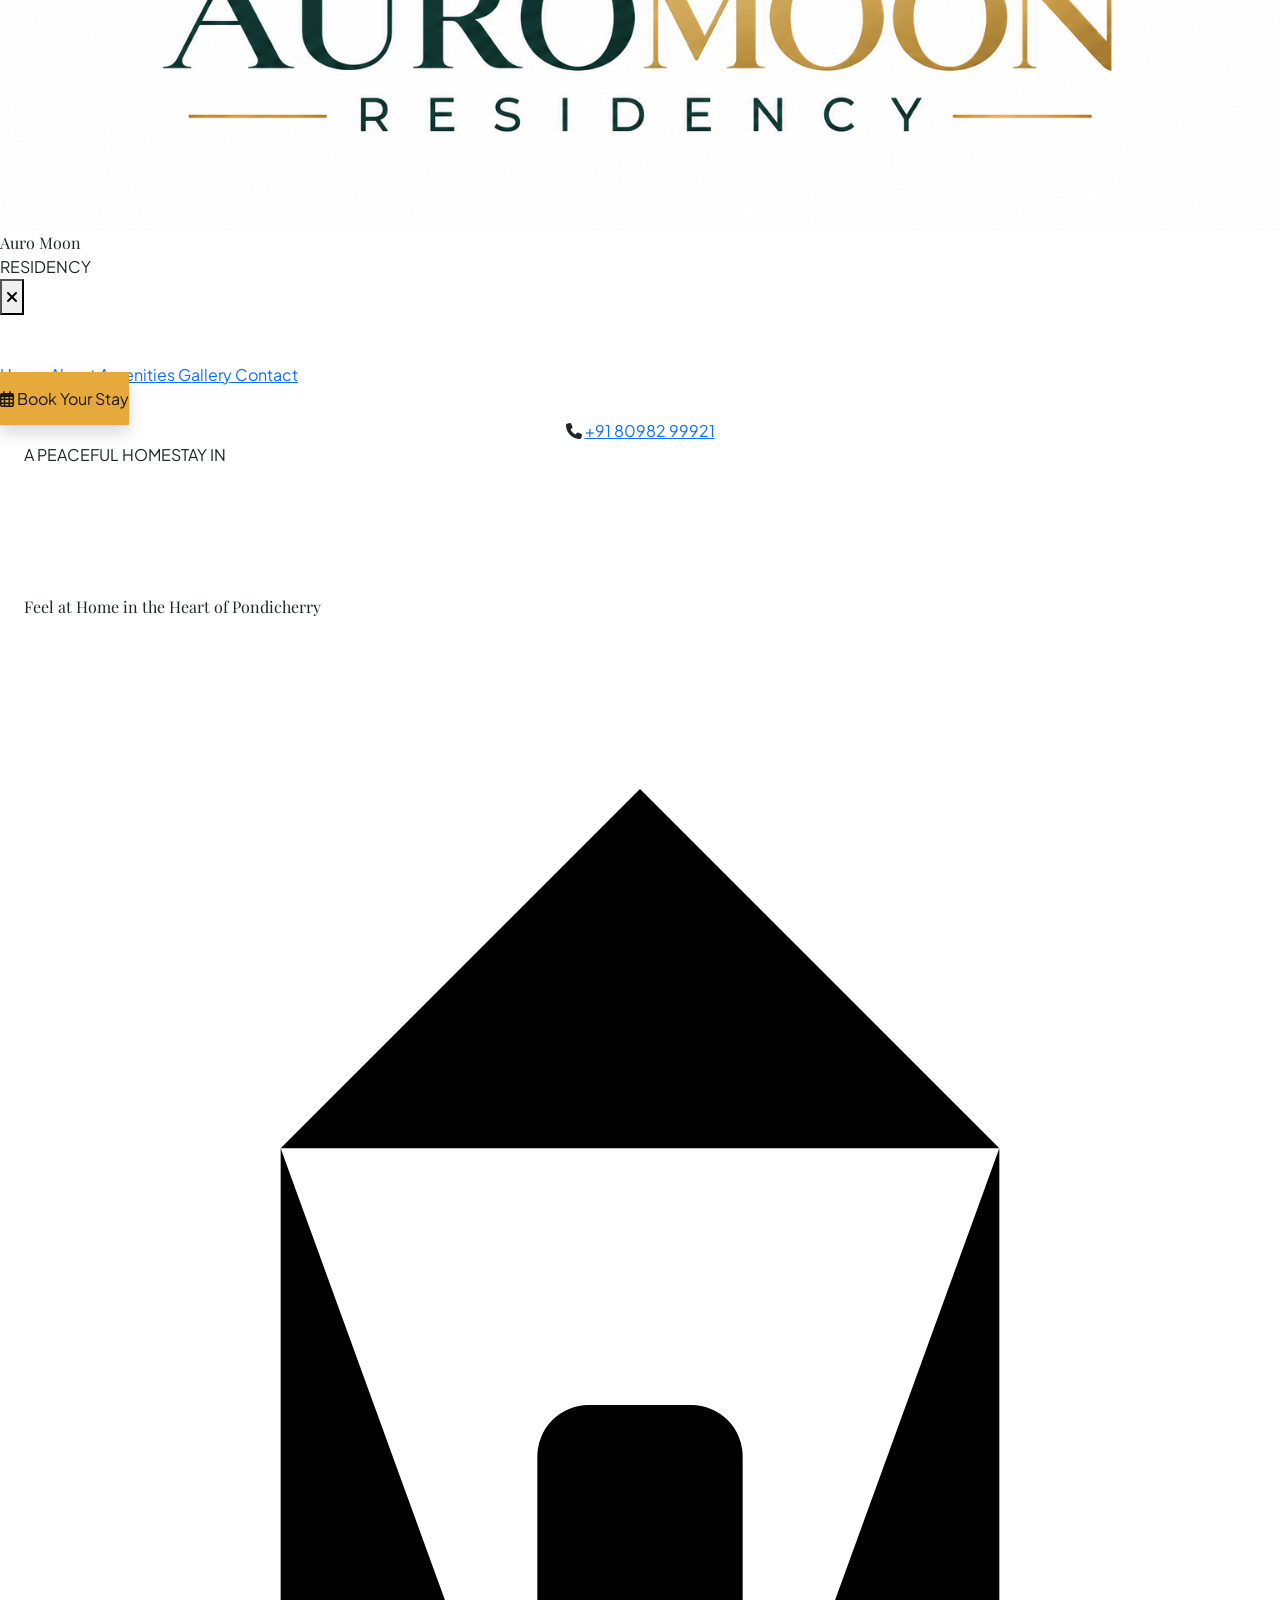
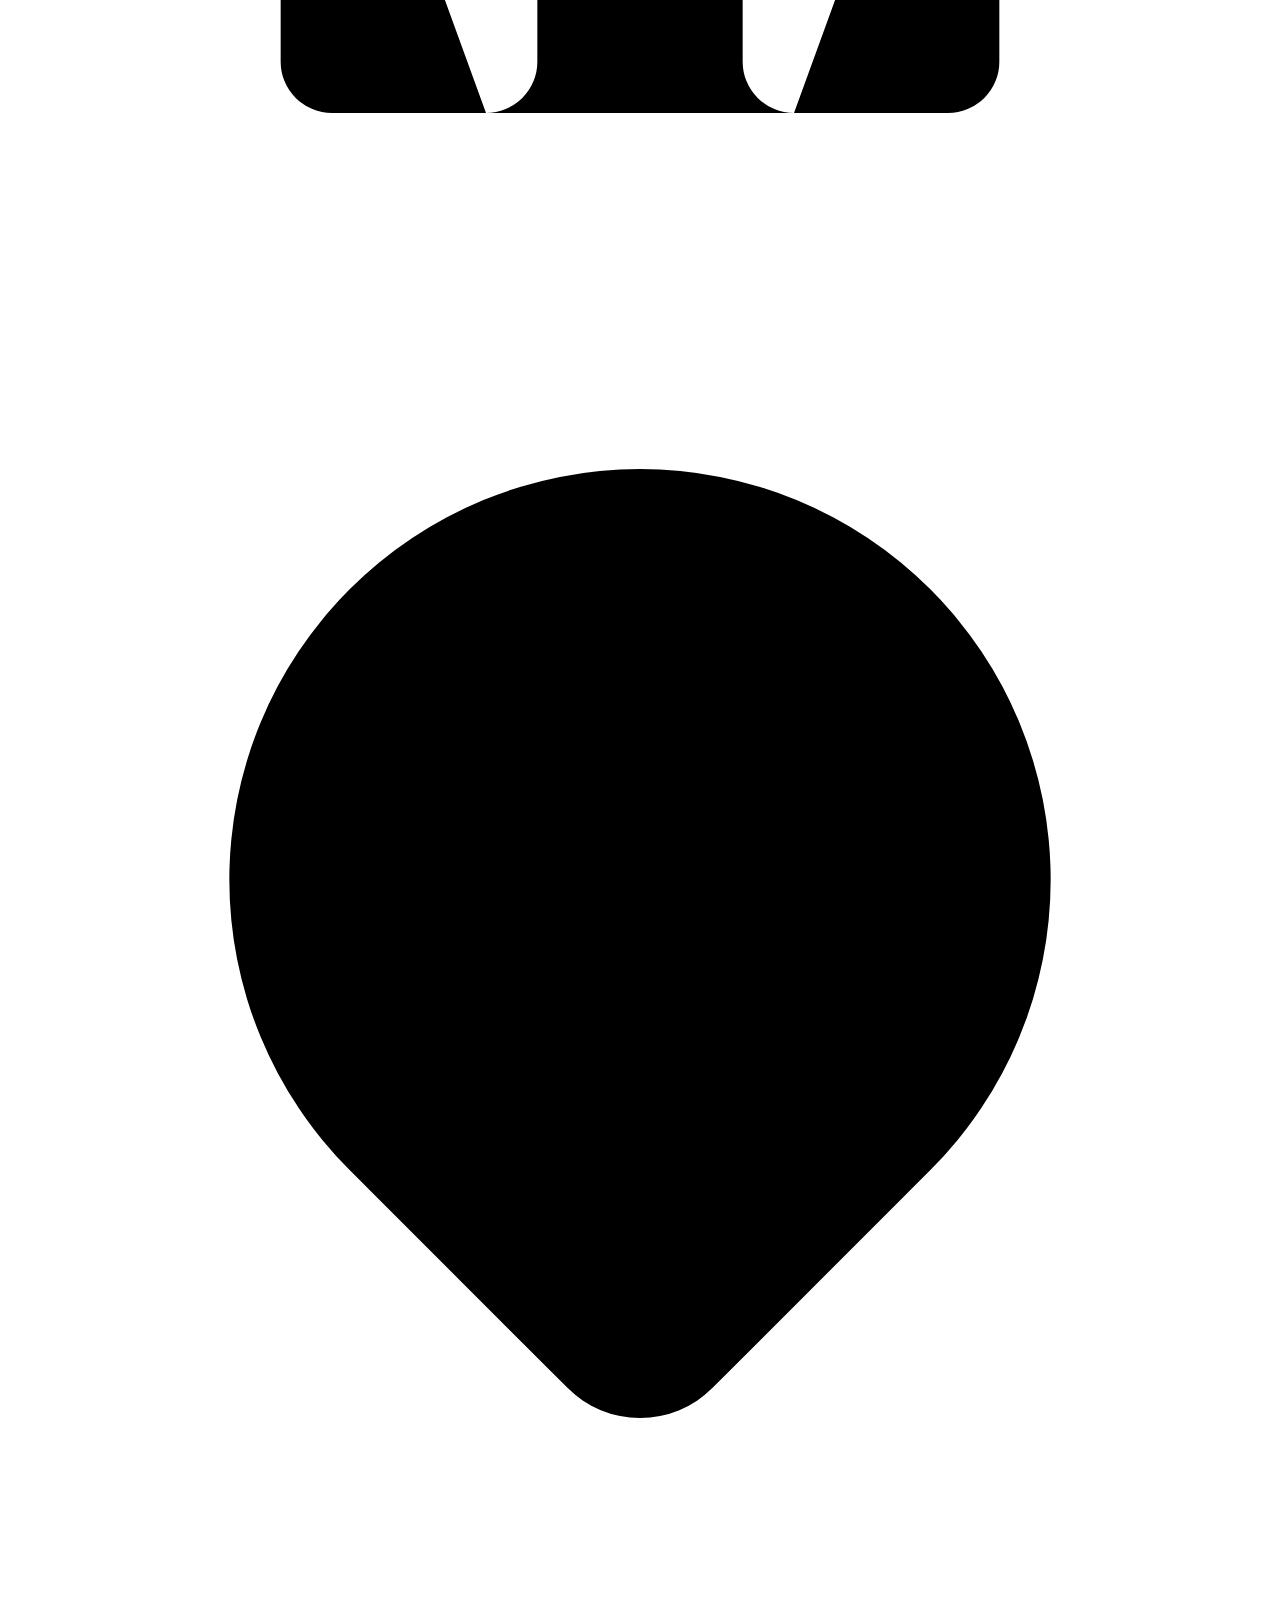
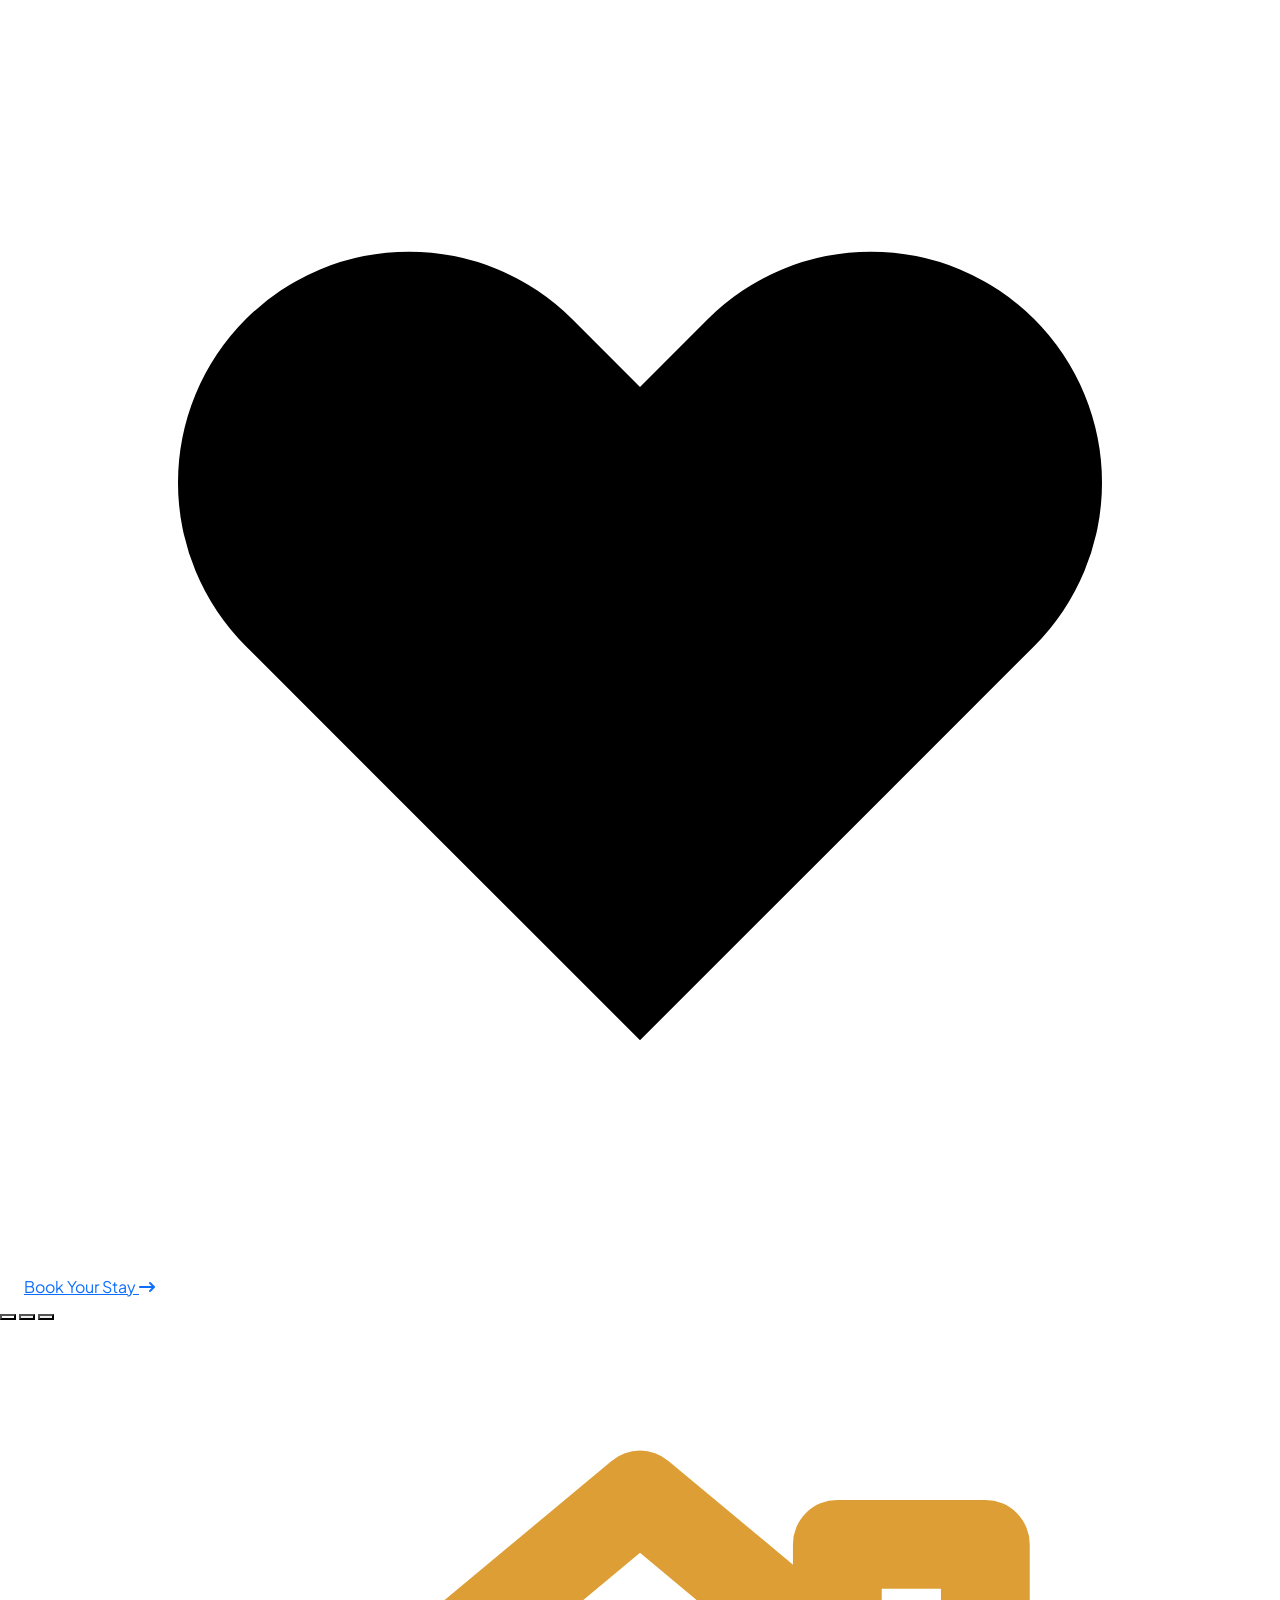
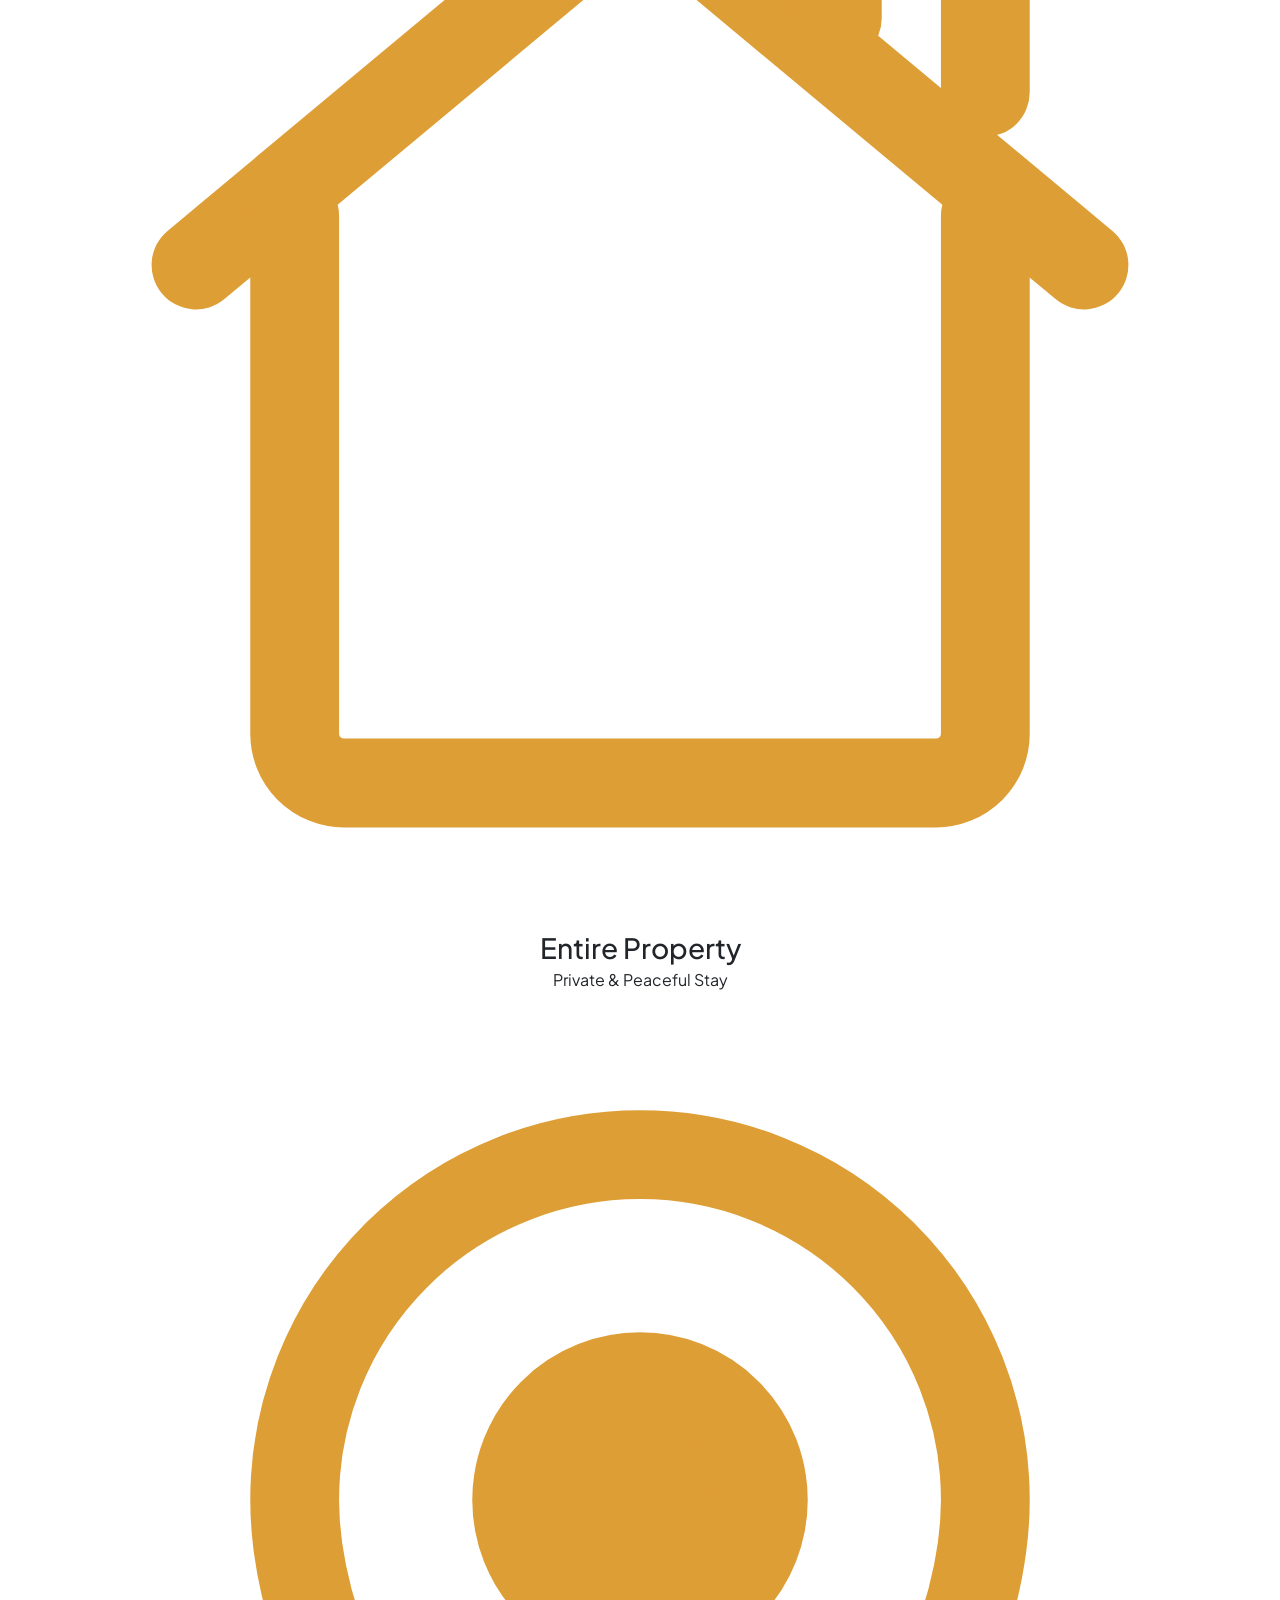
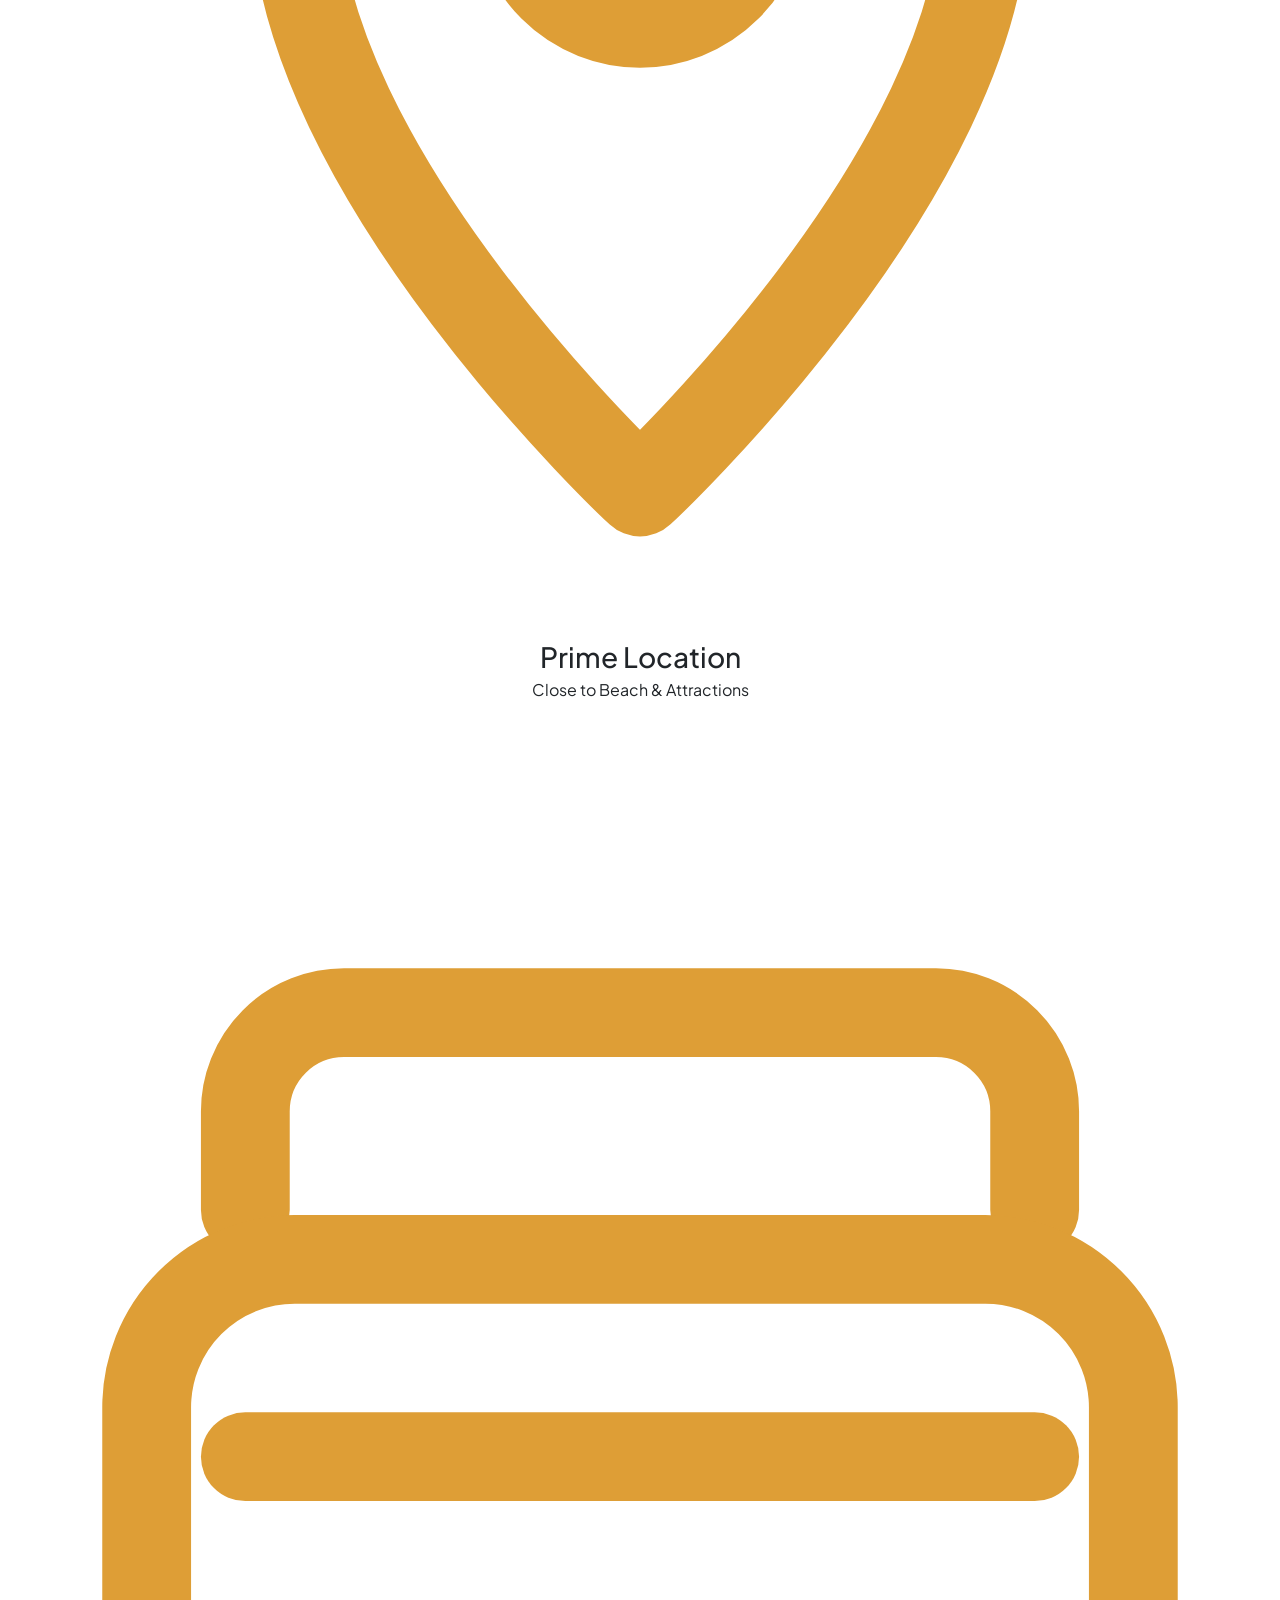
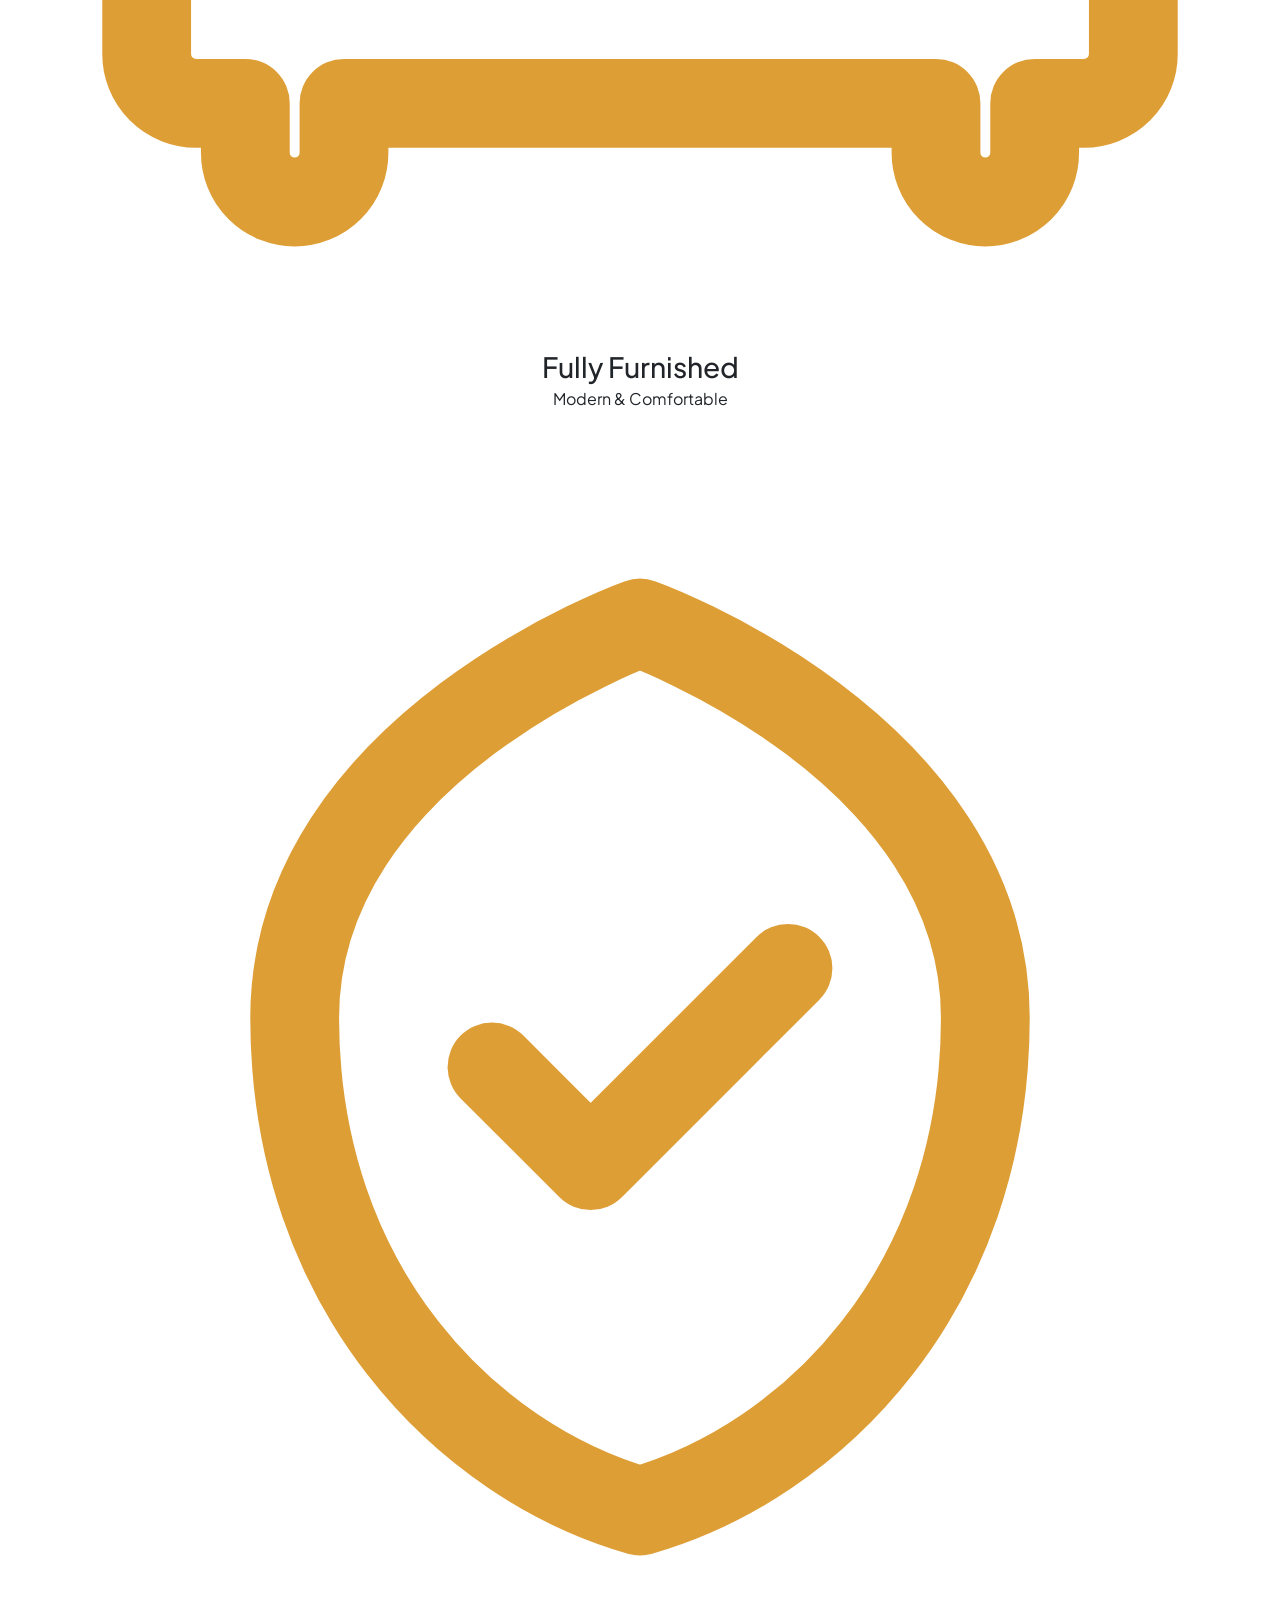
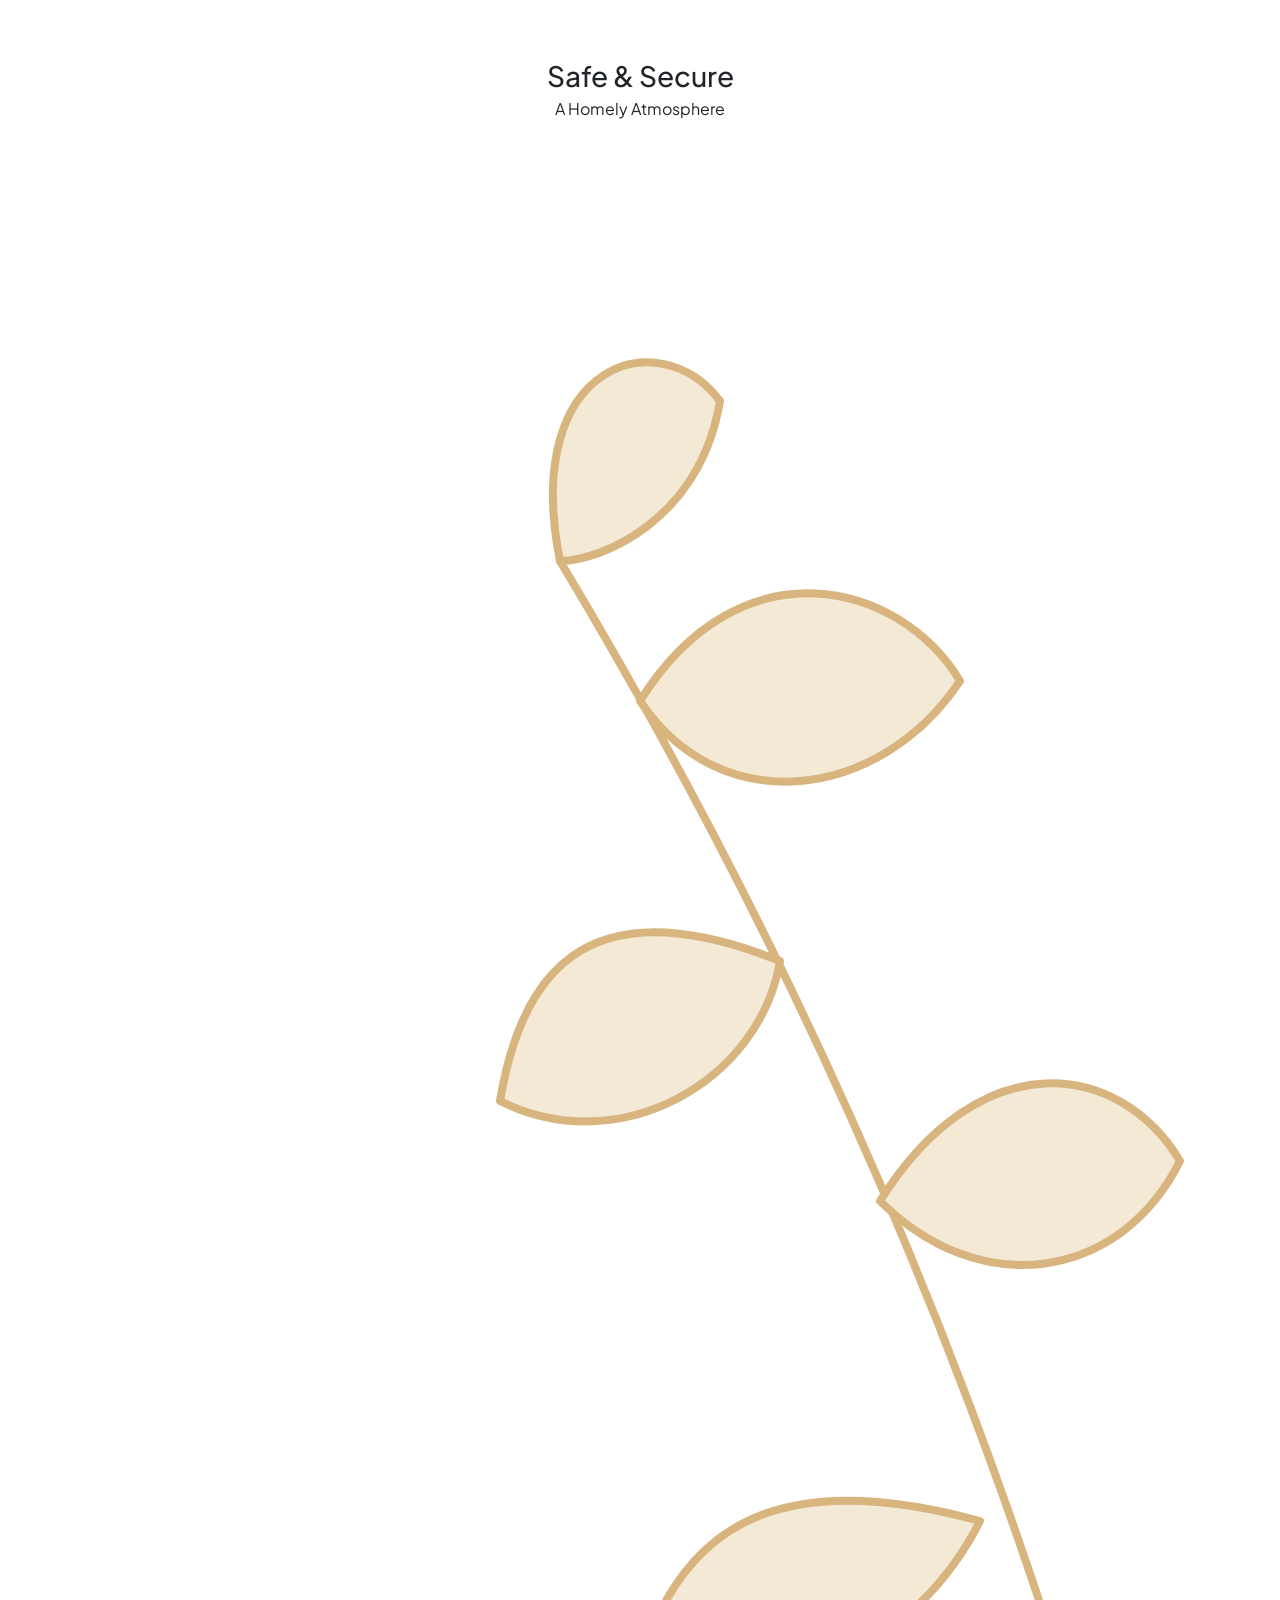
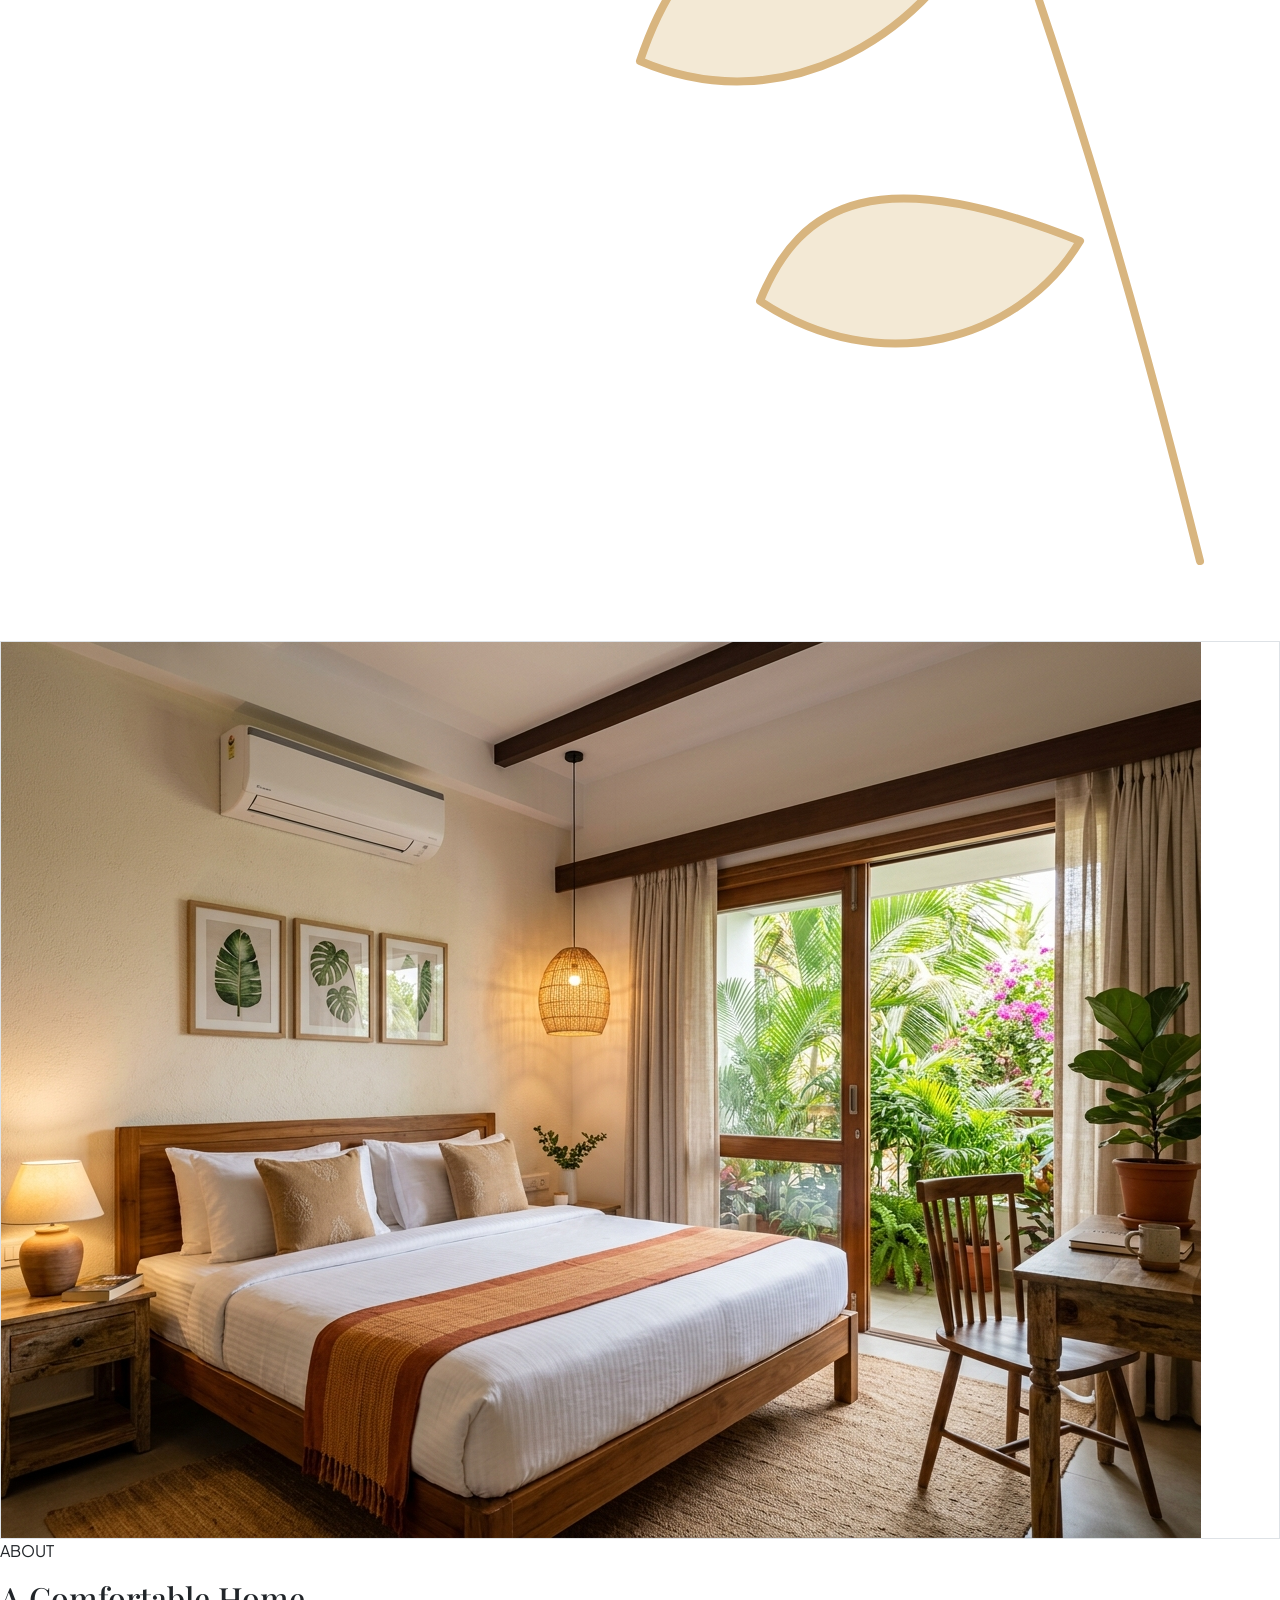
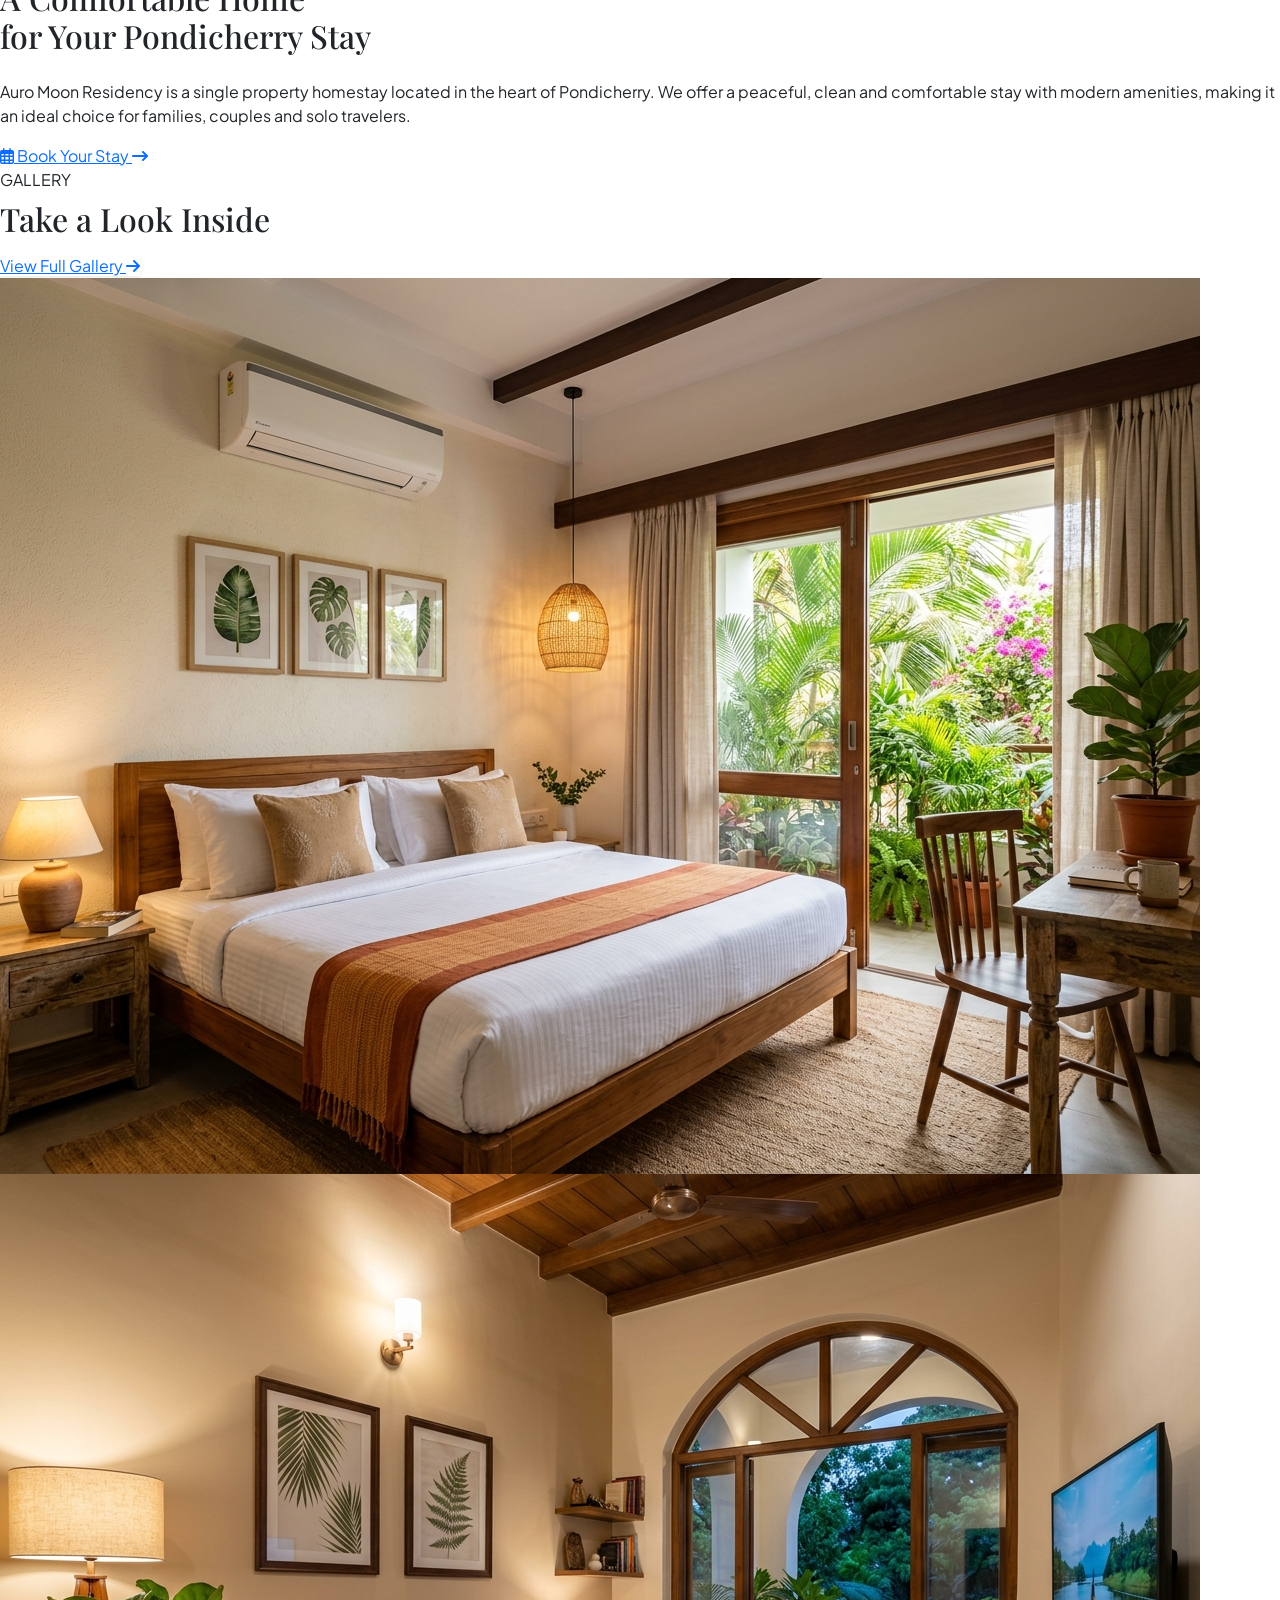
==== commit 16f364b6: "fix: update gold button styles to prevent bootstrap style overrides across pages" ====
--- a/index.html
+++ b/index.html
@@ -333,14 +333,28 @@
     .nav-link-hover:hover {
         color: #C98B22;
     }
-    .gold-btn {
-        background-color: #E5A93C;
+    .gold-btn,
+    .gold-btn:link,
+    .gold-btn:visited {
+        background-color: #E5A93C !important;
+        color: #1e170d !important;
+        text-decoration: none !important;
         transition: all 0.25s ease;
     }
-    .gold-btn:hover {
-        background-color: #d69829;
+    .gold-btn:hover,
+    .gold-btn:focus,
+    .gold-btn:active {
+        background-color: #d69829 !important;
+        color: #1e170d !important;
+        text-decoration: none !important;
         transform: translateY(-1px);
         box-shadow: 0 4px 14px rgba(229, 169, 60, 0.35);
+    }
+    .gold-btn *,
+    .gold-btn:hover *,
+    .gold-btn:focus * {
+        color: #1e170d !important;
+        text-decoration: none !important;
     }
 </style>
 
--- a/style.css
+++ b/style.css
@@ -492,4 +492,29 @@
   }
 }
 
-
+/* Global Gold CTA Button - Prevent Bootstrap link hover blue override */
+.gold-btn,
+.gold-btn:link,
+.gold-btn:visited {
+    background-color: #E5A93C !important;
+    color: #1e170d !important;
+    text-decoration: none !important;
+    transition: all 0.25s ease;
+}
+.gold-btn:hover,
+.gold-btn:focus,
+.gold-btn:active {
+    background-color: #d69829 !important;
+    color: #1e170d !important;
+    text-decoration: none !important;
+    transform: translateY(-1px);
+    box-shadow: 0 4px 14px rgba(229, 169, 60, 0.35);
+}
+.gold-btn *,
+.gold-btn:hover *,
+.gold-btn:focus * {
+    color: #1e170d !important;
+    text-decoration: none !important;
+}
+
+
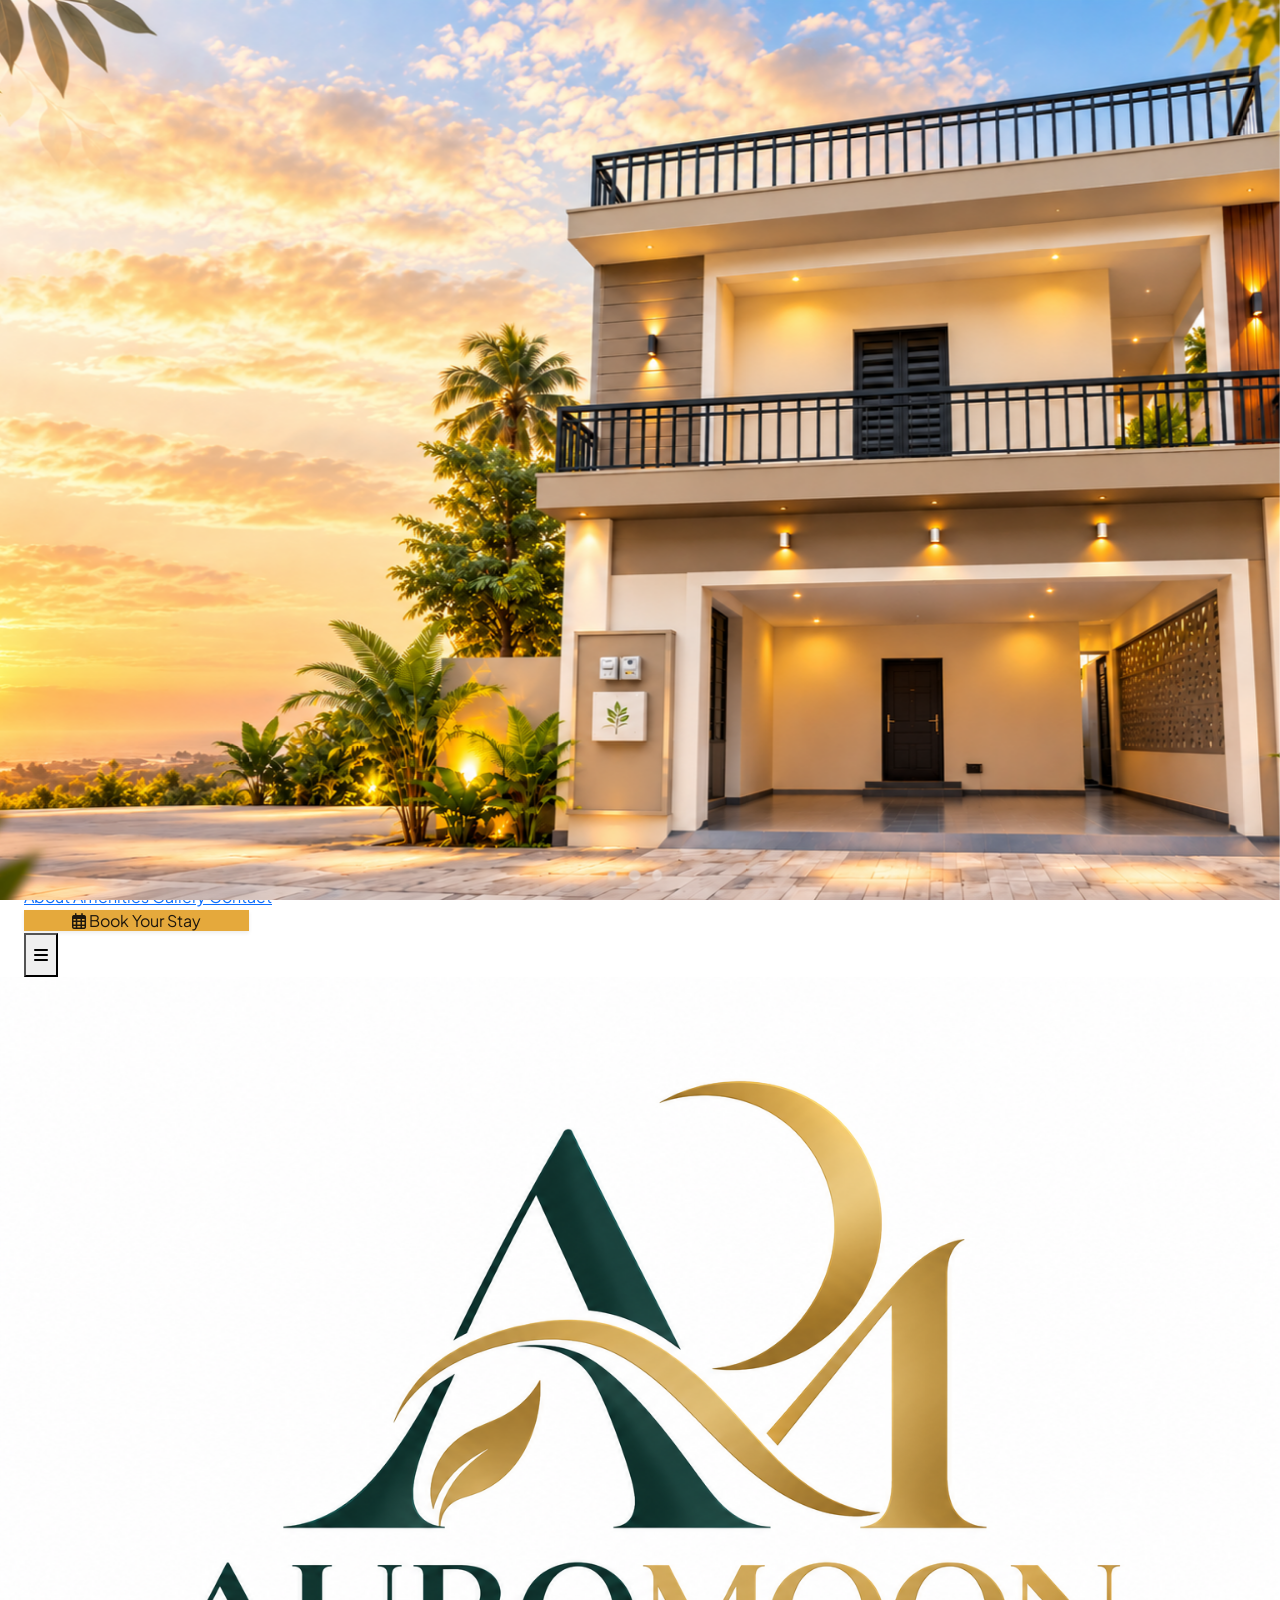
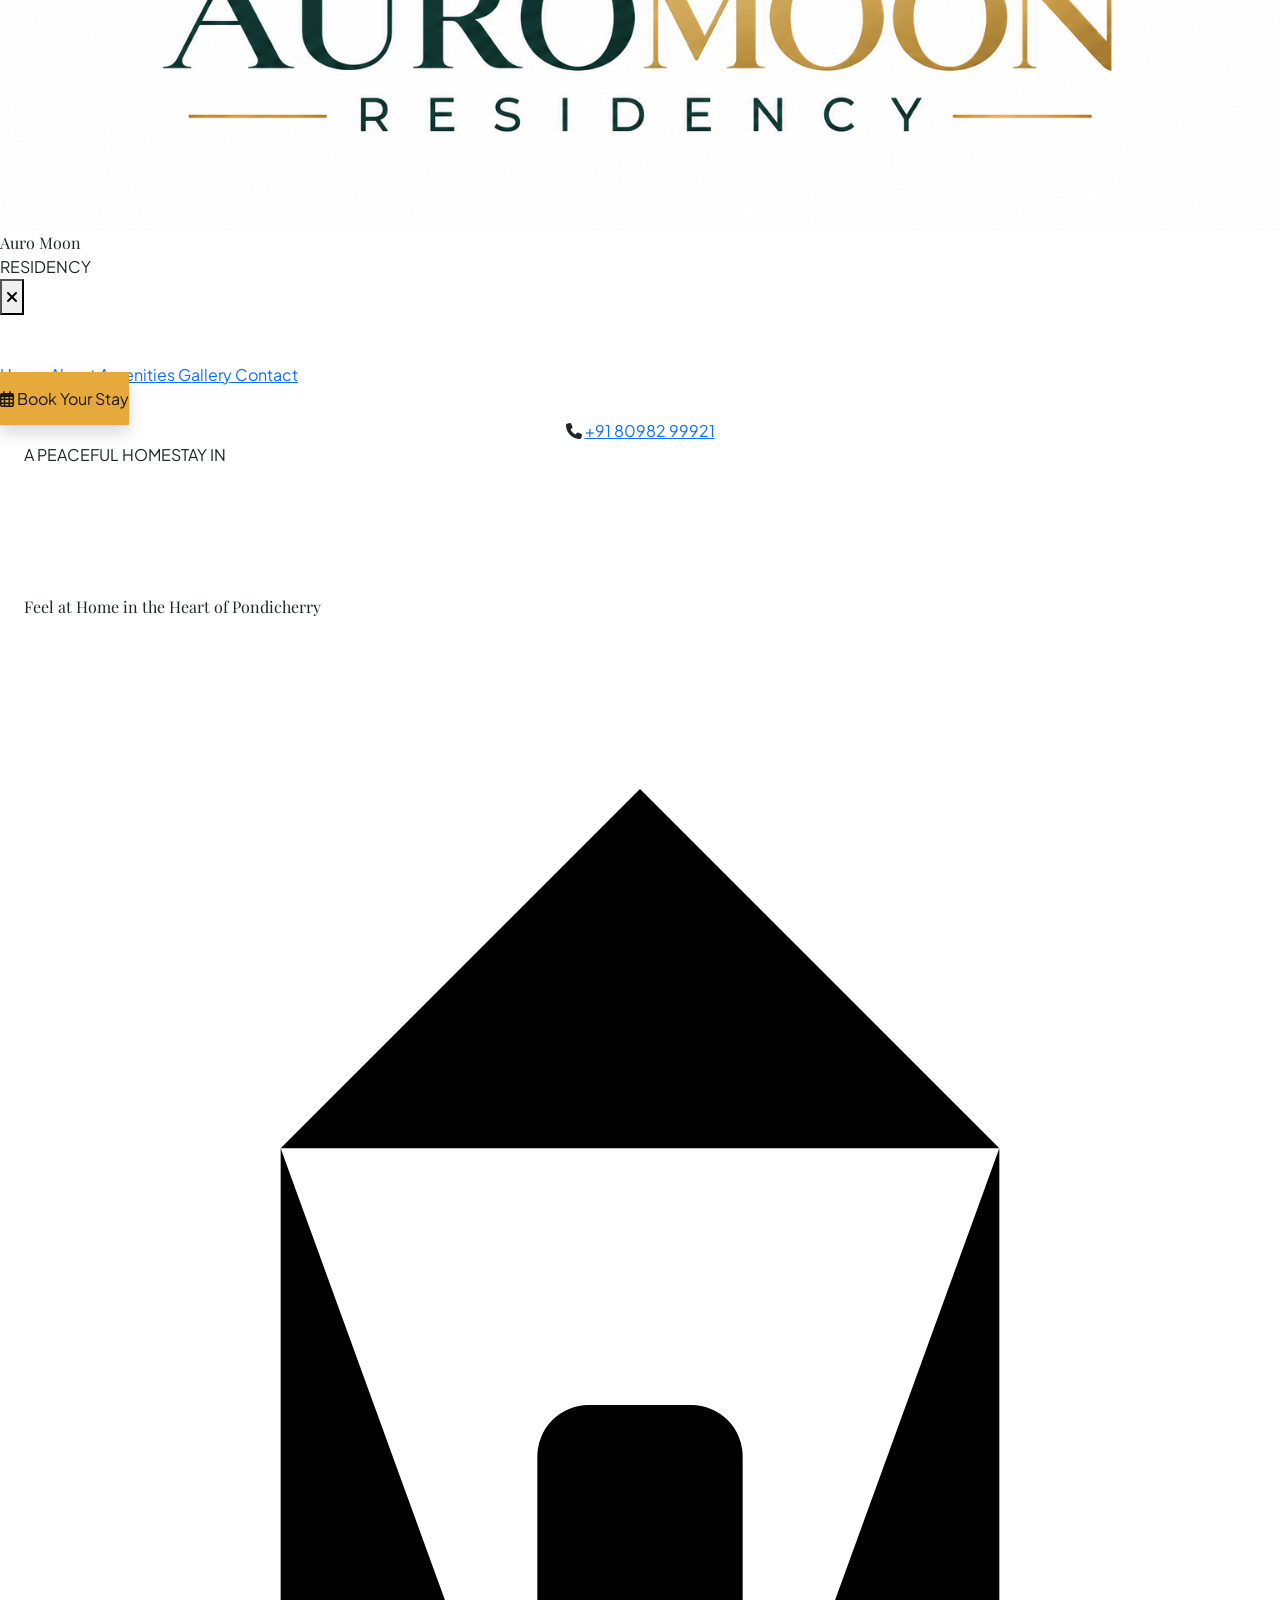
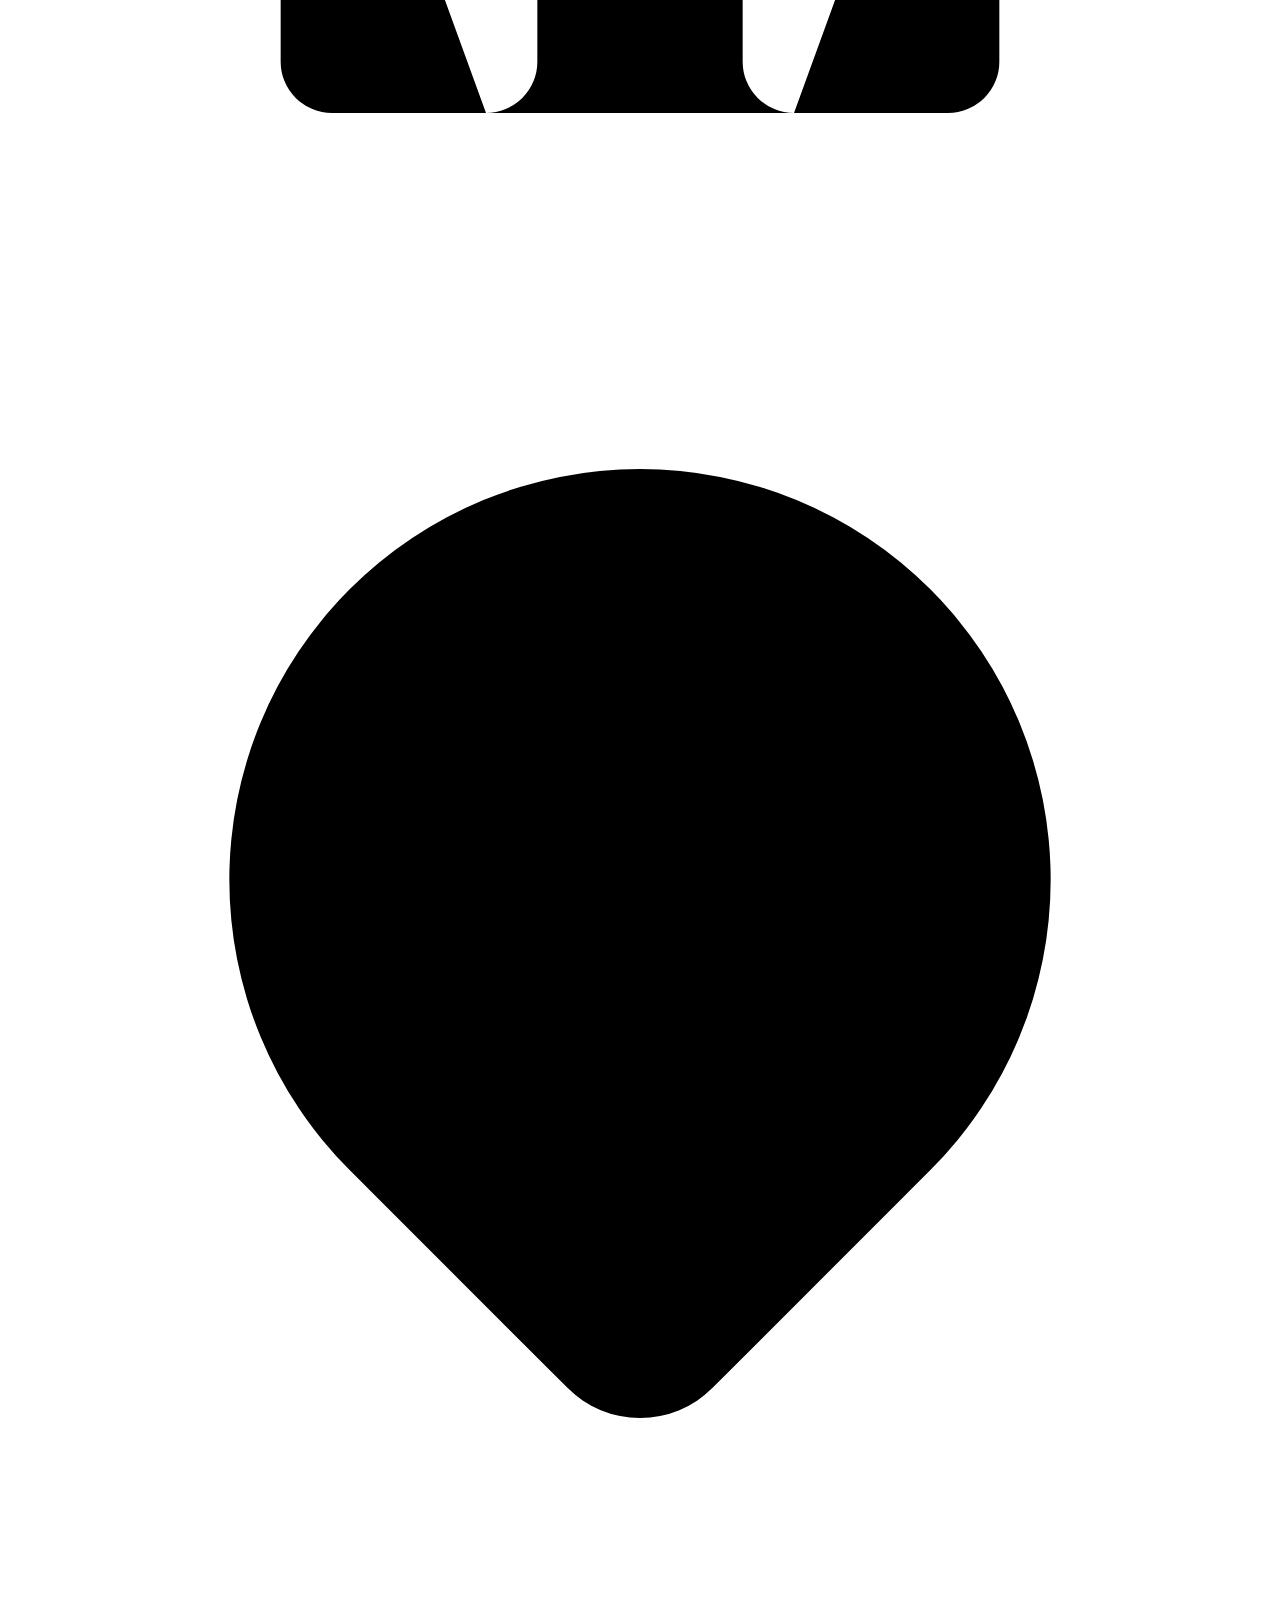
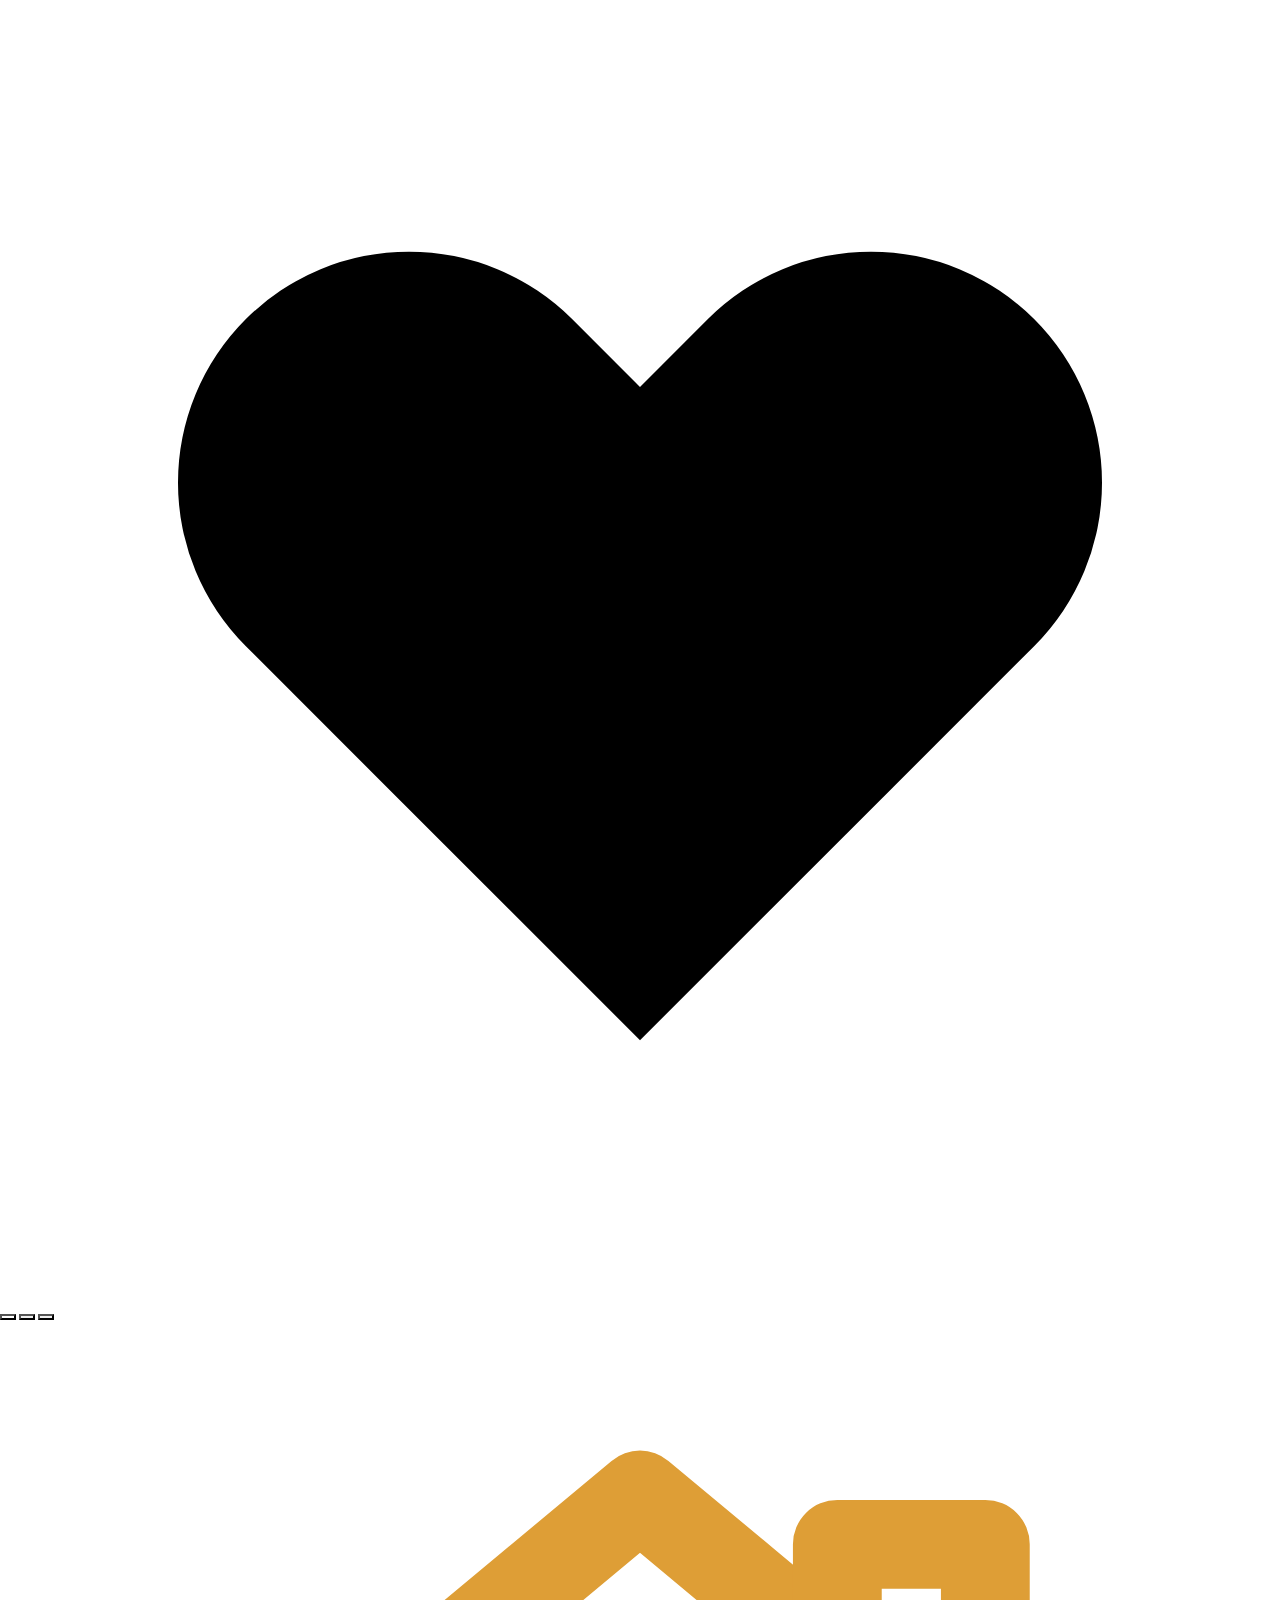
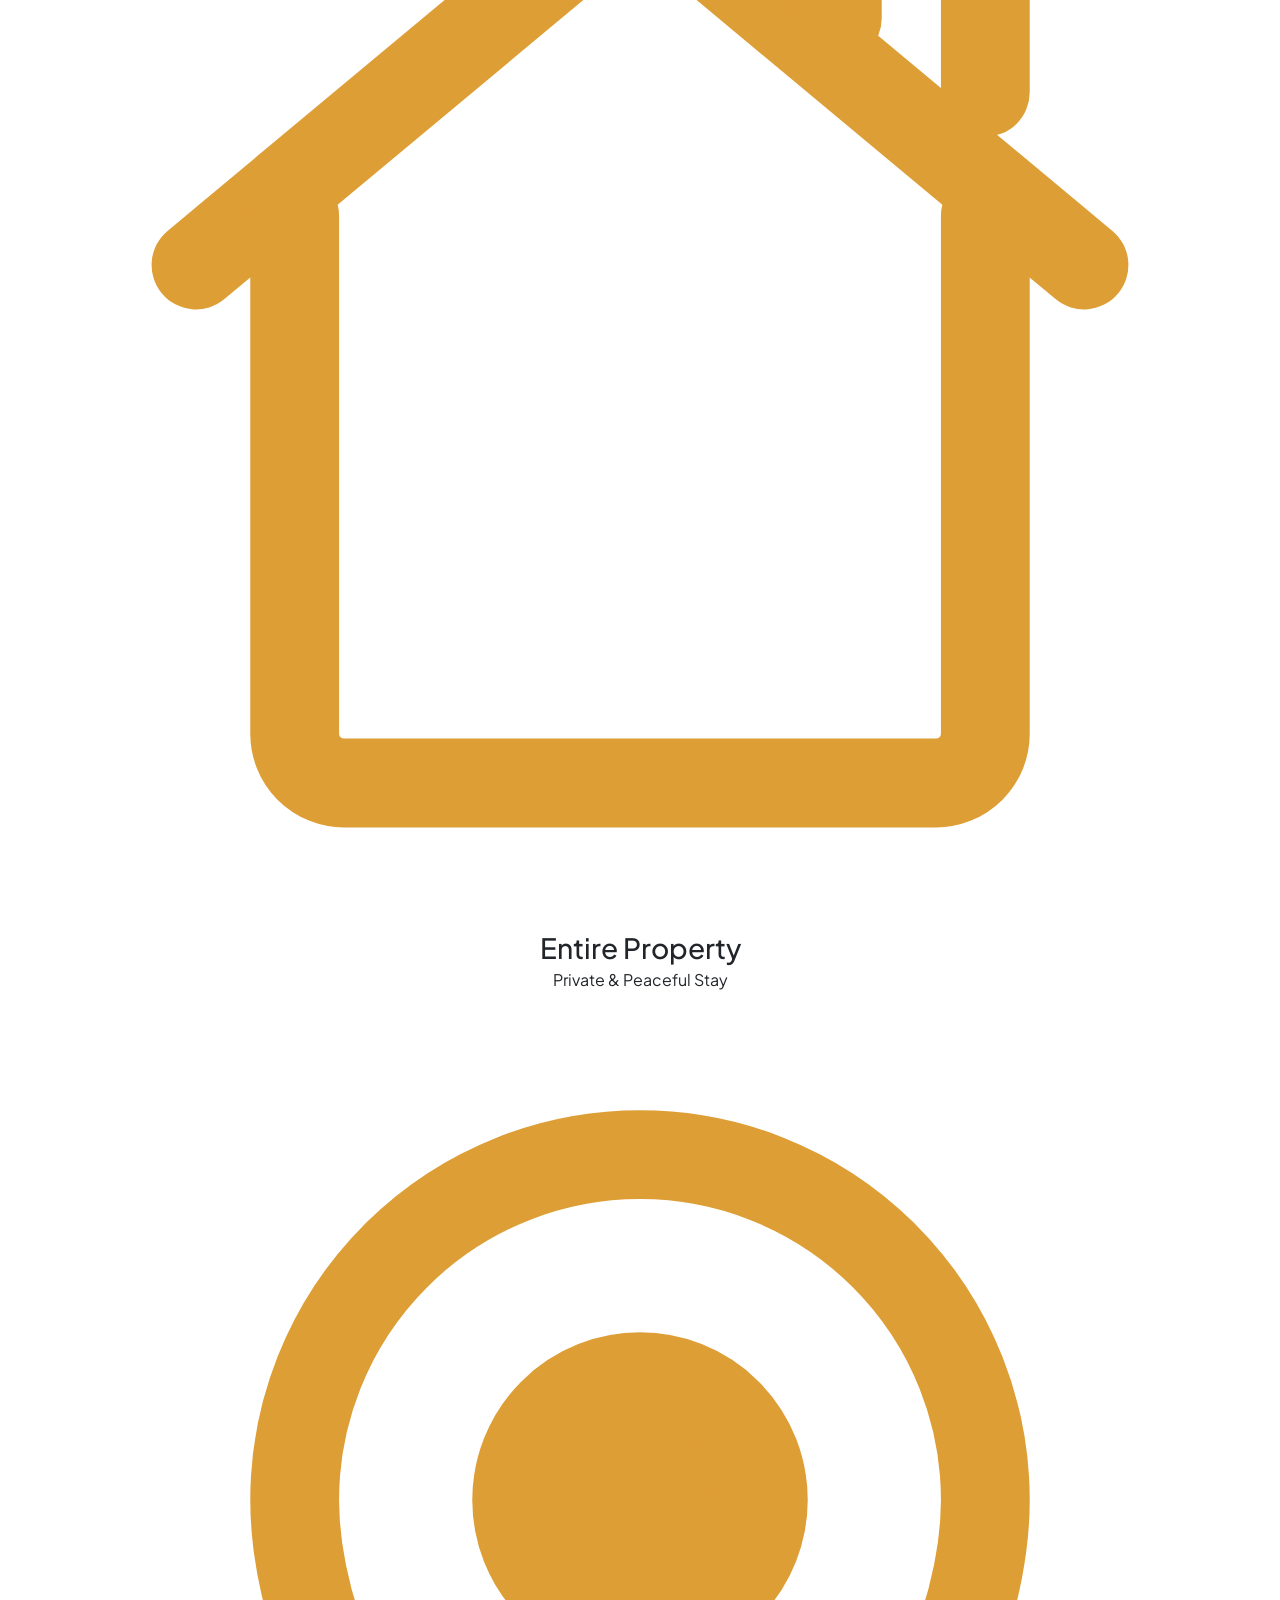
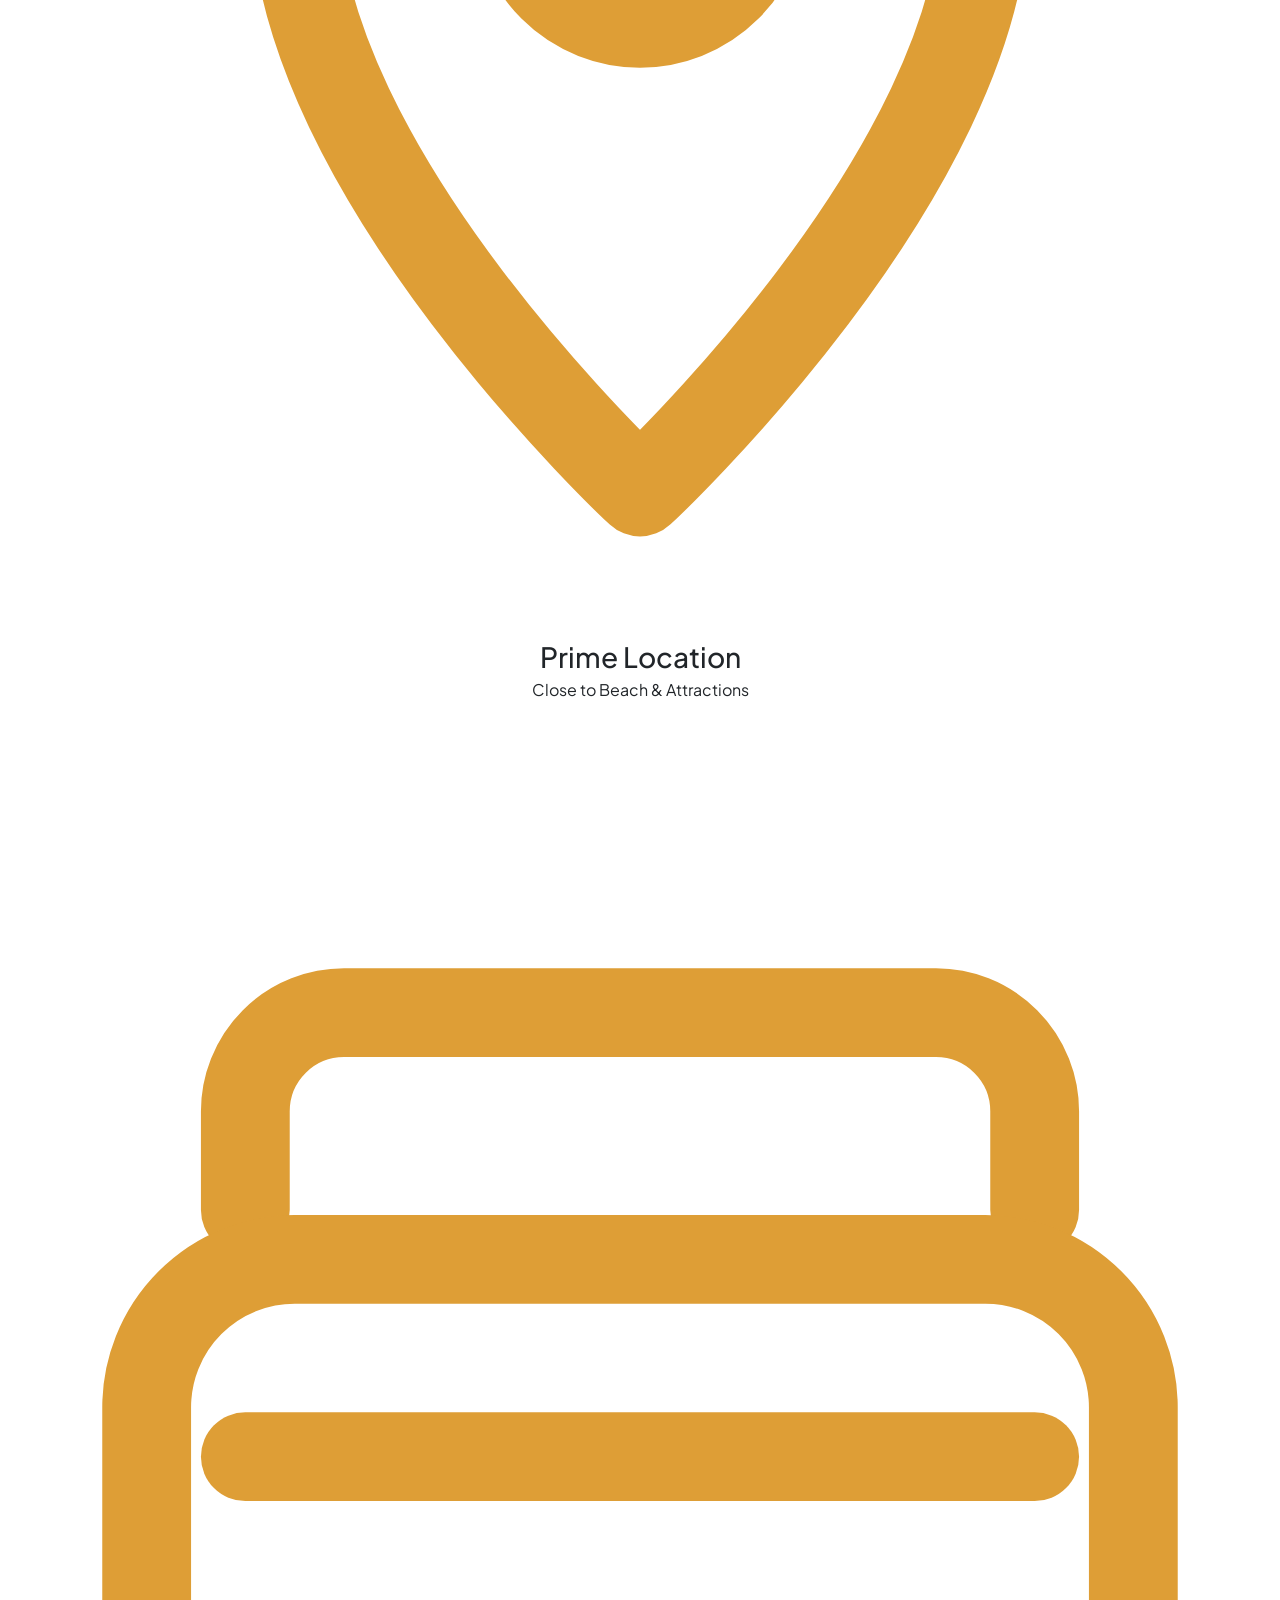
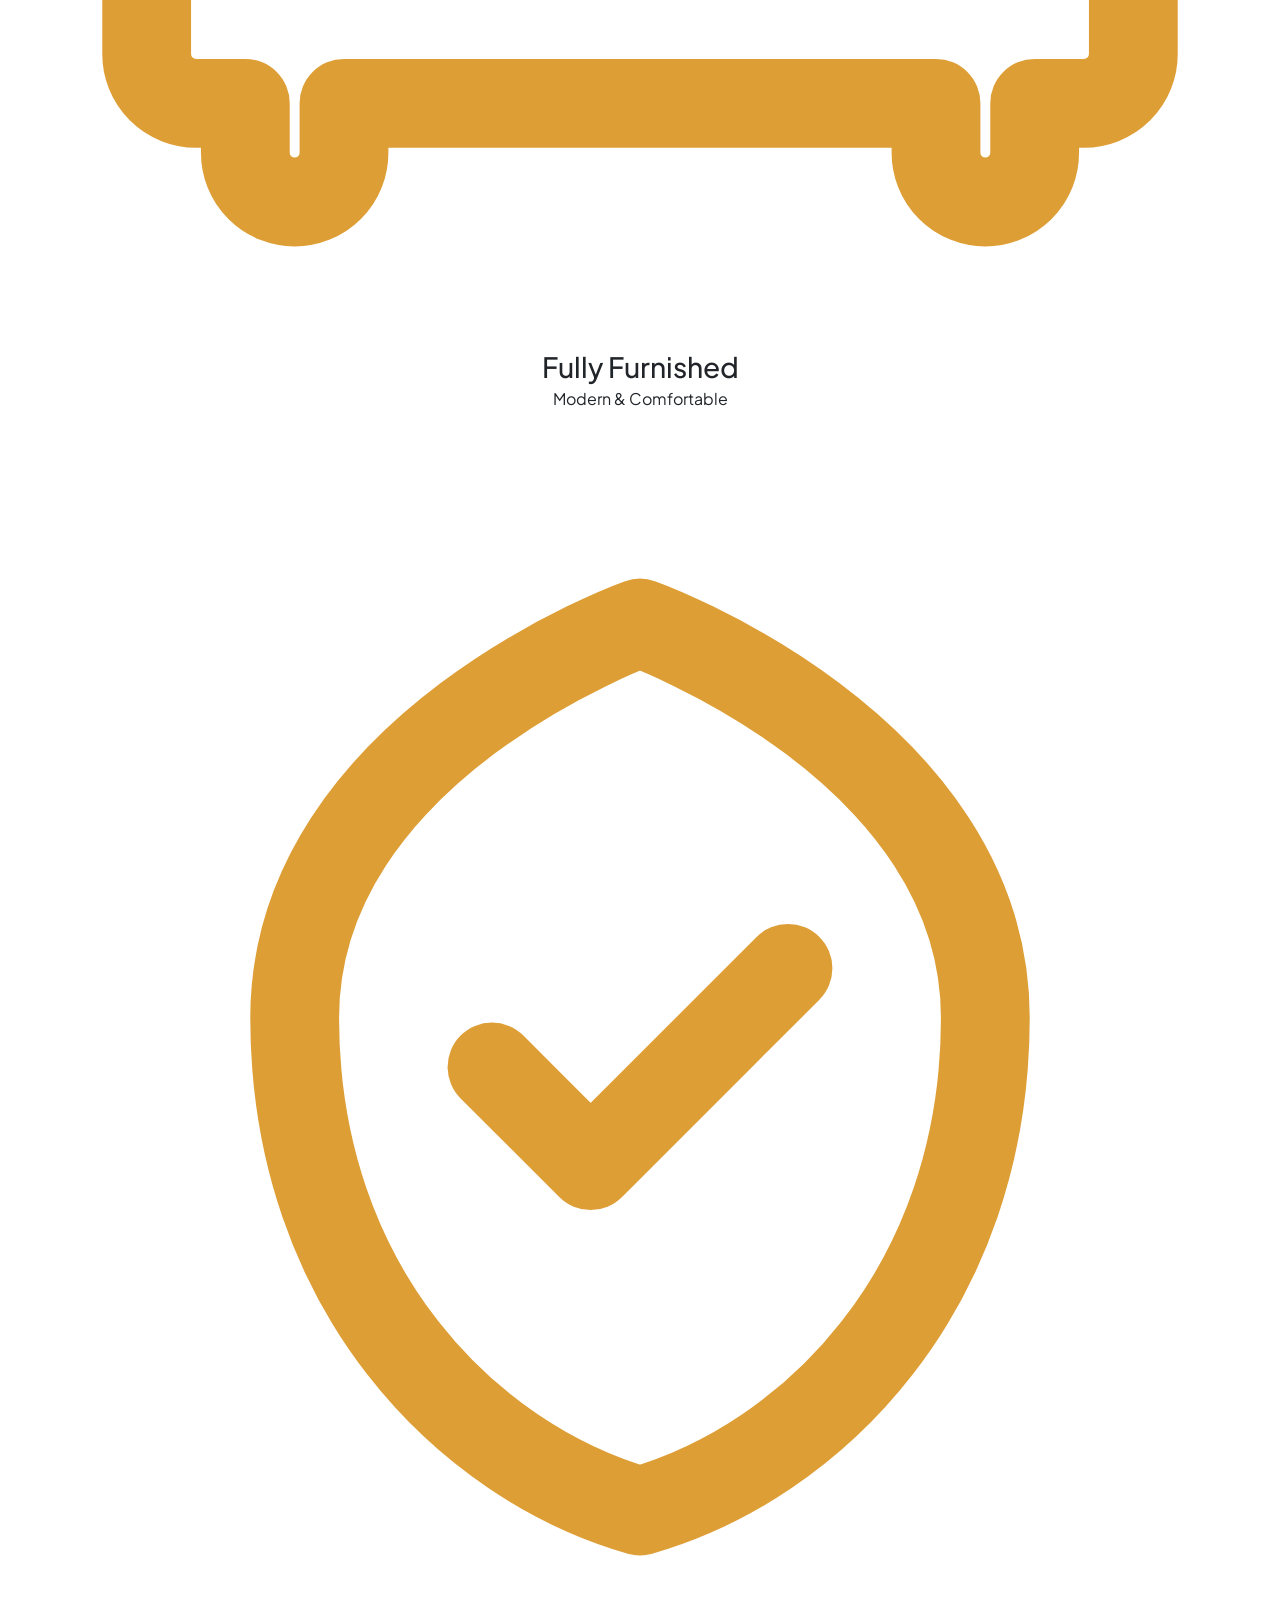
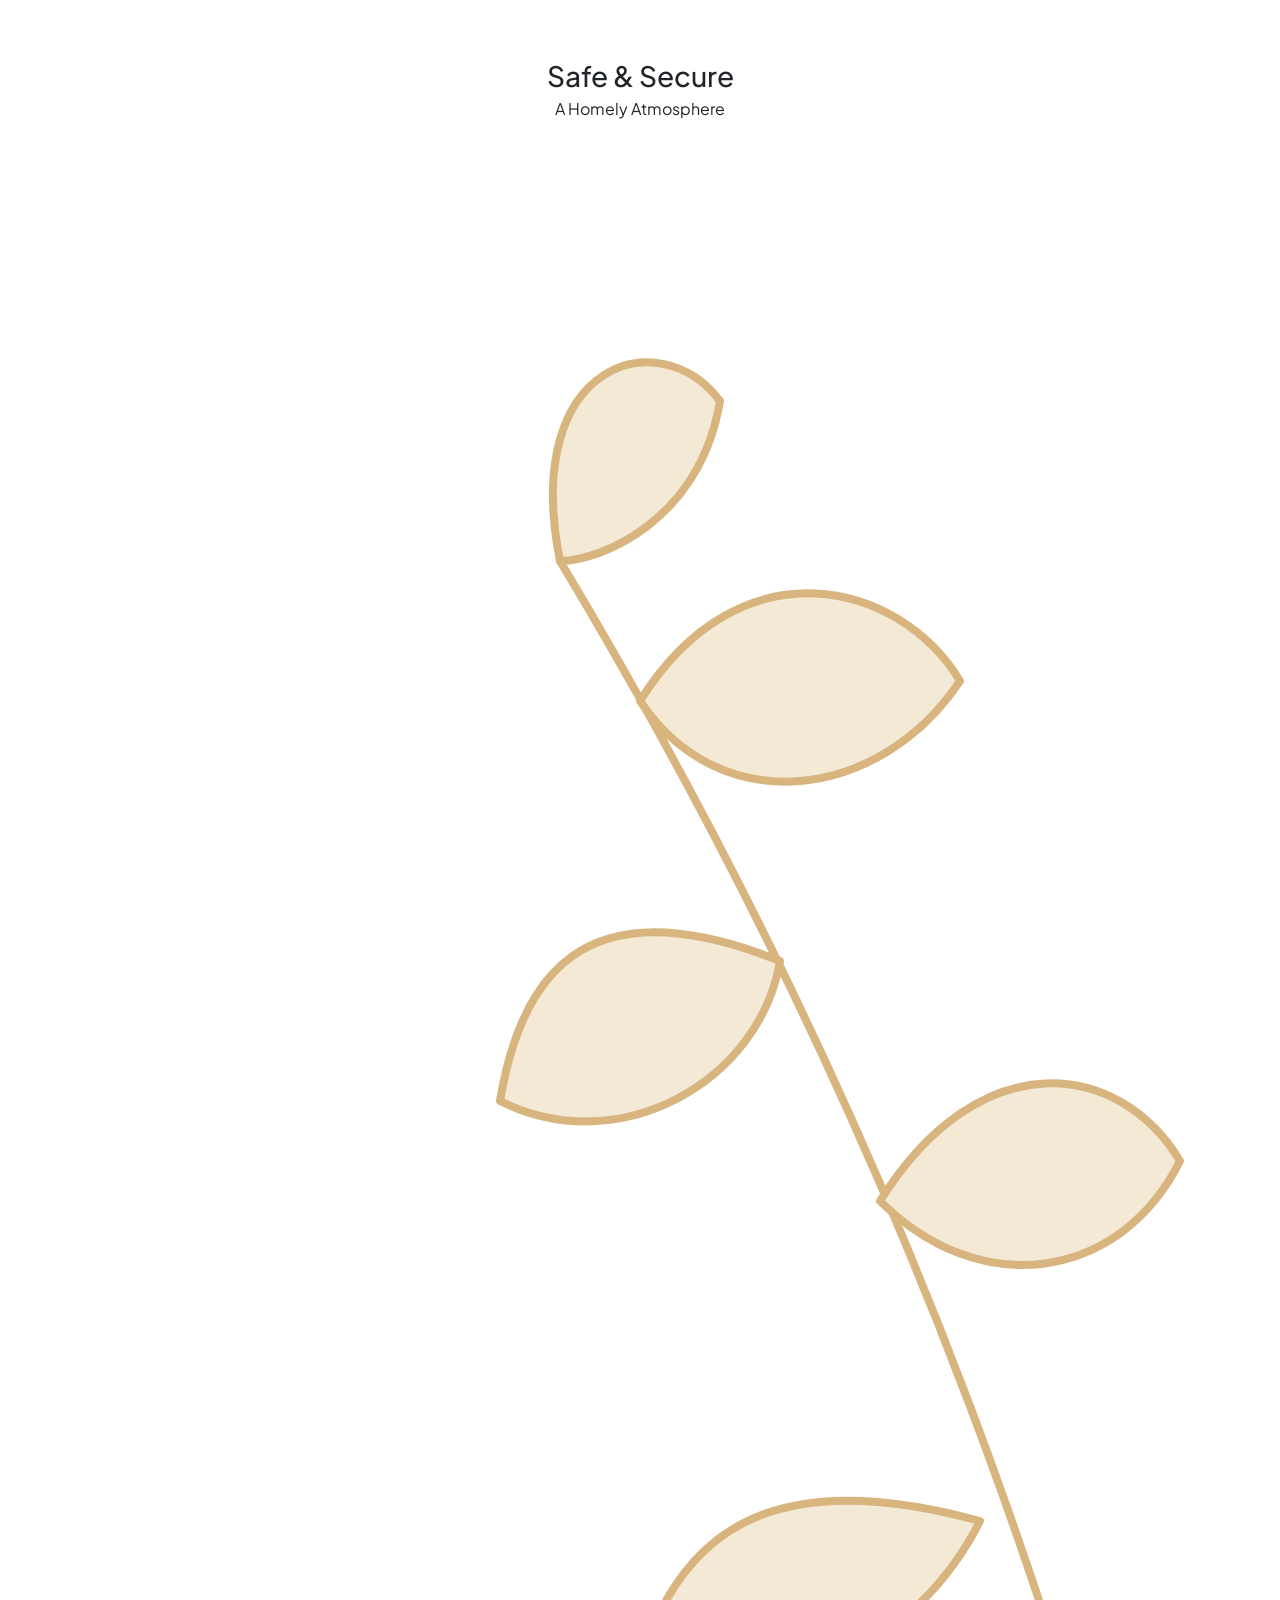
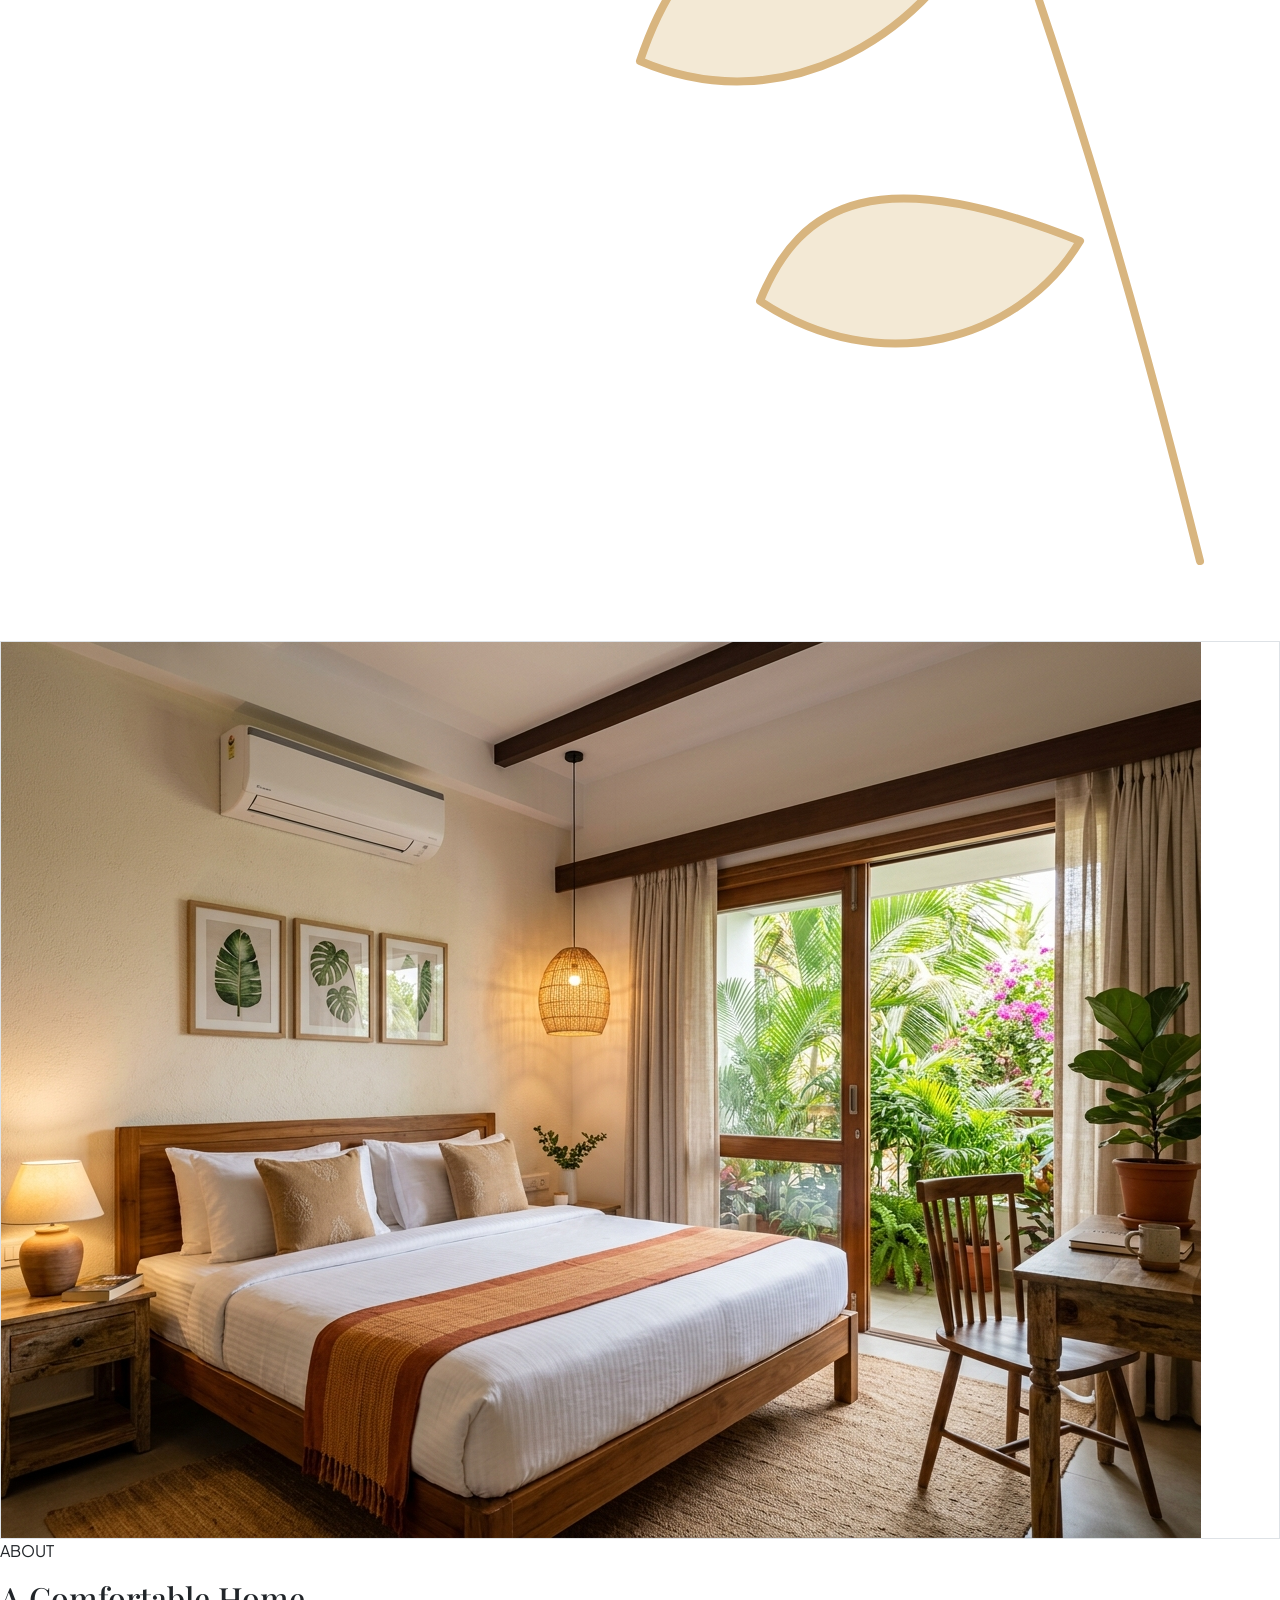
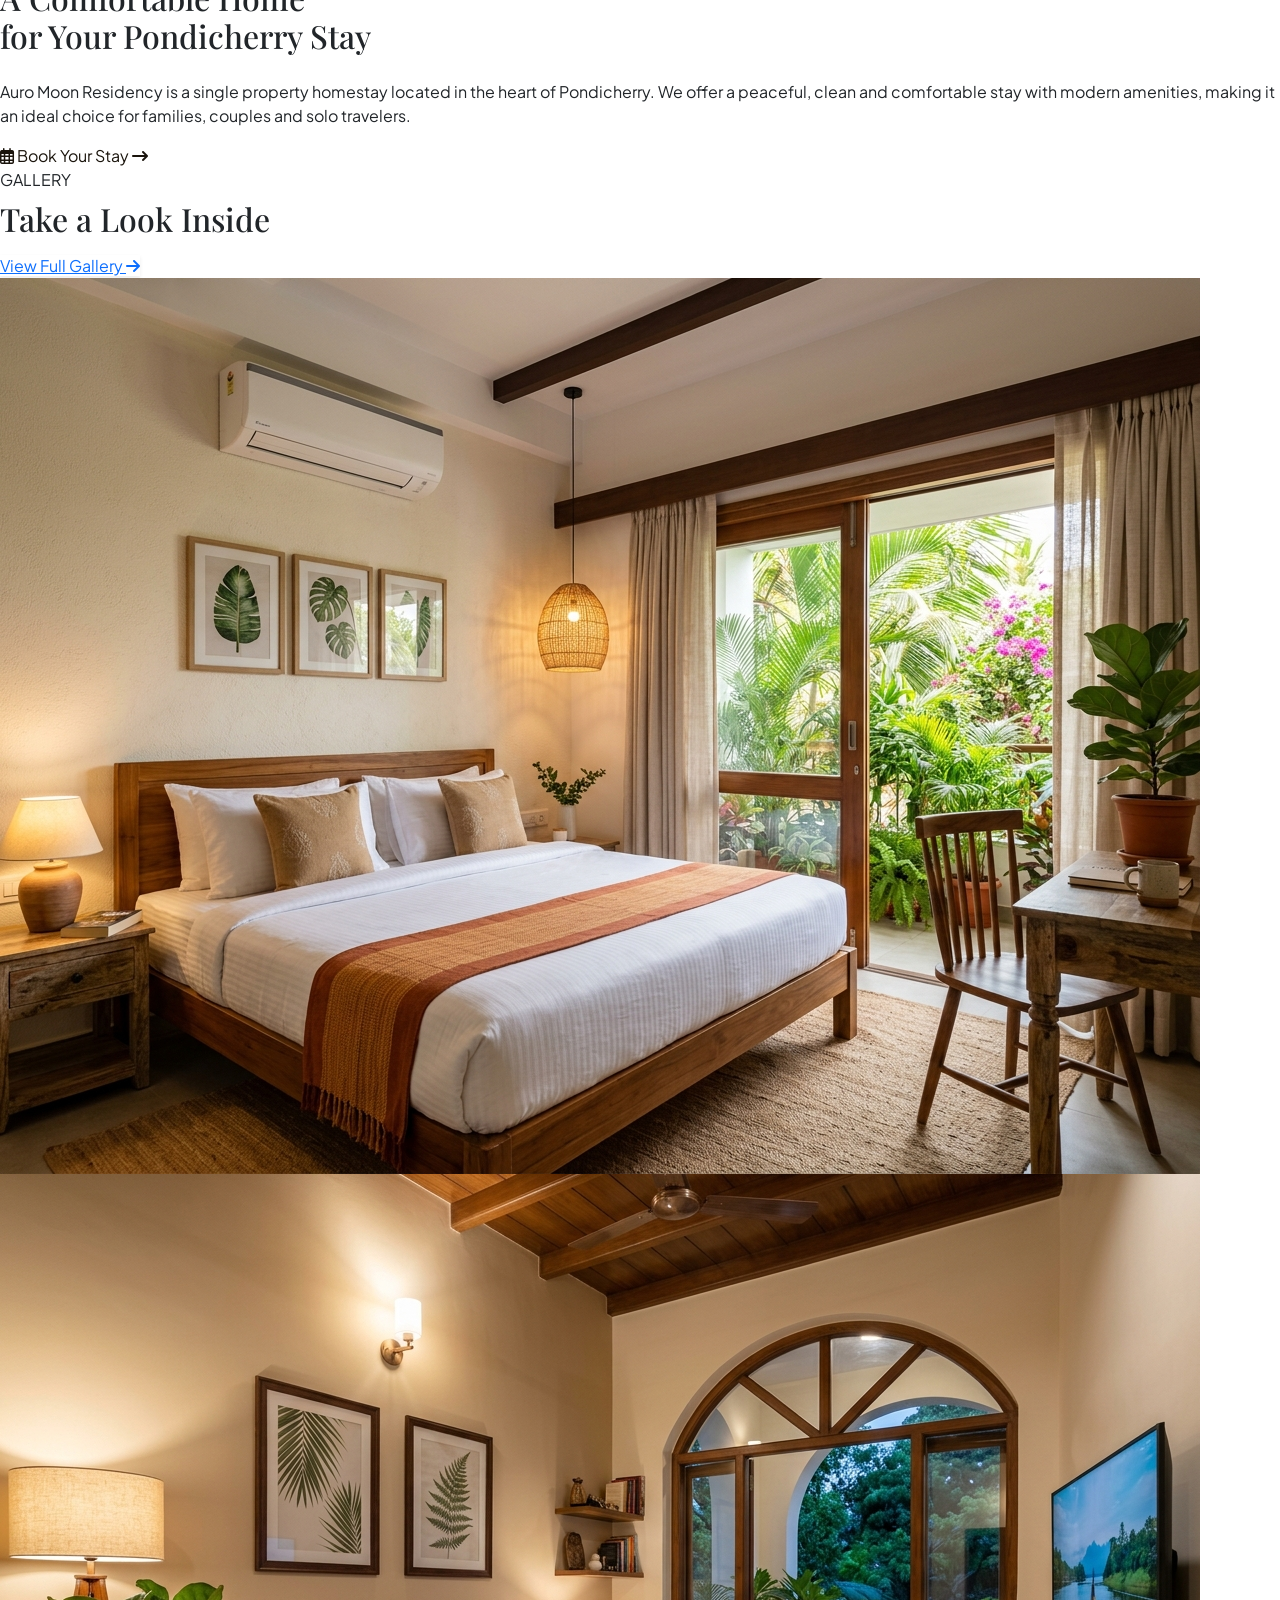
==== commit b0532de6: "fix: add CSS overrides to prevent Bootstrap hover styles from altering CTA button text colors" ====
--- a/index.html
+++ b/index.html
@@ -356,6 +356,44 @@
         color: #1e170d !important;
         text-decoration: none !important;
     }
+
+    /* Stop Bootstrap a:hover from turning gold CTA buttons blue */
+    .hero-book-btn,
+    .hero-book-btn:link,
+    .hero-book-btn:visited,
+    .hero-book-btn:hover,
+    .hero-book-btn:focus,
+    .hero-book-btn:active,
+    .hero-book-btn *,
+    .hero-book-btn:hover *,
+    .hero-book-btn:focus * {
+        color: #ffffff !important;
+        text-decoration: none !important;
+    }
+    .about-book-btn,
+    .about-book-btn:link,
+    .about-book-btn:visited,
+    .about-book-btn:hover,
+    .about-book-btn:focus,
+    .about-book-btn:active,
+    .about-book-btn *,
+    .about-book-btn:hover * {
+        color: #1a140c !important;
+        text-decoration: none !important;
+    }
+    .amenities-book-btn,
+    .amenities-book-btn:link,
+    .amenities-book-btn:visited {
+        color: #1A2839 !important;
+        text-decoration: none !important;
+    }
+    .amenities-book-btn:hover,
+    .amenities-book-btn:focus,
+    .amenities-book-btn:active,
+    .amenities-book-btn:hover * {
+        color: #1a140c !important;
+        text-decoration: none !important;
+    }
 </style>
 
 <header class="sticky top-0 z-50 bg-white border-b border-gray-100 shadow-[0_2px_15px_rgba(0,0,0,0.04)] font-brand-sans">
@@ -611,7 +649,7 @@
                 </div>
 
                 <!-- CTA Button -->
-                <a href="./BookingPage.php" class="inline-flex items-center gap-3 px-8 py-3.5 bg-[#E5A93C] hover:bg-[#d69829] text-[#FFFDF7] font-semibold text-base sm:text-lg rounded-xl shadow-[0_4px_20px_rgba(229,169,60,0.4)] hover:shadow-[0_6px_25px_rgba(229,169,60,0.55)] hover:-translate-y-0.5 transition-all duration-200 no-underline font-brand-sans group select-none">
+                <a href="./BookingPage.php" class="hero-book-btn inline-flex items-center gap-3 px-8 py-3.5 bg-[#E5A93C] hover:bg-[#d69829] text-[#FFFDF7] font-semibold text-base sm:text-lg rounded-xl shadow-[0_4px_20px_rgba(229,169,60,0.4)] hover:shadow-[0_6px_25px_rgba(229,169,60,0.55)] hover:-translate-y-0.5 transition-all duration-200 no-underline font-brand-sans group select-none">
                     <span>Book Your Stay</span>
                     <i class="fa-solid fa-arrow-right-long text-base transition-transform duration-200 group-hover:translate-x-1"></i>
                 </a>
@@ -732,7 +770,7 @@
                     </p>
 
                     <!-- CTA Button -->
-                    <a href="./BookingPage.php" class="inline-flex items-center gap-3 px-7 sm:px-8 py-3.5 sm:py-4 bg-[#E5A93C] hover:bg-[#d69829] text-[#1a140c] font-semibold text-sm sm:text-base rounded-xl shadow-md hover:shadow-xl hover:-translate-y-0.5 transition-all duration-200 no-underline font-brand-sans group select-none">
+                    <a href="./BookingPage.php" class="about-book-btn inline-flex items-center gap-3 px-7 sm:px-8 py-3.5 sm:py-4 bg-[#E5A93C] hover:bg-[#d69829] text-[#1a140c] font-semibold text-sm sm:text-base rounded-xl shadow-md hover:shadow-xl hover:-translate-y-0.5 transition-all duration-200 no-underline font-brand-sans group select-none">
                         <i class="fa-regular fa-calendar-days text-base"></i>
                         <span>Book Your Stay</span>
                         <i class="fa-solid fa-arrow-right-long text-sm transition-transform duration-200 group-hover:translate-x-1"></i>
@@ -847,7 +885,7 @@
 
                 <!-- Book Your Stay CTA Button -->
                 <div class="flex-shrink-0">
-                    <a href="./BookingPage.php" class="inline-flex items-center gap-2.5 px-6 sm:px-7 py-2.5 sm:py-3 rounded-xl border-2 border-[#DE9E36] bg-transparent hover:bg-[#DE9E36] text-[#1A2839] hover:text-[#1a140c] font-semibold text-sm sm:text-base shadow-sm hover:shadow-md transition-all duration-300 no-underline group select-none">
+                    <a href="./BookingPage.php" class="amenities-book-btn inline-flex items-center gap-2.5 px-6 sm:px-7 py-2.5 sm:py-3 rounded-xl border-2 border-[#DE9E36] bg-transparent hover:bg-[#DE9E36] text-[#1A2839] hover:text-[#1a140c] font-semibold text-sm sm:text-base shadow-sm hover:shadow-md transition-all duration-300 no-underline group select-none">
                         <span>Book Your Stay</span>
                         <i class="fa-solid fa-arrow-right text-sm transition-transform duration-300 group-hover:translate-x-1"></i>
                     </a>
--- a/style.css
+++ b/style.css
@@ -492,7 +492,12 @@
   }
 }
 
-/* Global Gold CTA Button - Prevent Bootstrap link hover blue override */
+/* ========================================================
+   UNIVERSAL BUTTON HOVER FIX
+   Prevents Bootstrap 5 (a:hover { color: #0a58ca; }) 
+   from turning ANY gold or styled CTA button blue on hover!
+   ======================================================== */
+
 .gold-btn,
 .gold-btn:link,
 .gold-btn:visited {
@@ -517,4 +522,68 @@
     text-decoration: none !important;
 }
 
-
+/* Hero CTA button on index (white text) */
+.hero-book-btn,
+.hero-book-btn:link,
+.hero-book-btn:visited,
+.hero-book-btn:hover,
+.hero-book-btn:focus,
+.hero-book-btn:active,
+.hero-book-btn *,
+.hero-book-btn:hover *,
+.hero-book-btn:focus * {
+    color: #ffffff !important;
+    text-decoration: none !important;
+}
+
+/* Other CTA buttons with dark text */
+.about-book-btn,
+.about-book-btn:link,
+.about-book-btn:visited,
+.about-book-btn:hover,
+.about-book-btn:focus,
+.about-book-btn:active,
+.about-book-btn *,
+.about-book-btn:hover *,
+.about-book-btn:focus *,
+.amenities-book-btn:hover,
+.amenities-book-btn:hover * {
+    color: #1a140c !important;
+    text-decoration: none !important;
+}
+
+/* Universal attribute selectors to catch any Tailwind styled gold anchor */
+a[class*="bg-[#E5A93C]"]:hover,
+a[class*="bg-[#E5A93C]"]:hover *,
+a[class*="bg-[#d69829]"]:hover,
+a[class*="bg-[#d69829]"]:hover *,
+a[class*="bg-[#F5B438]"]:hover,
+a[class*="bg-[#F5B438]"]:hover *,
+a[class*="bg-[#DE9E36]"]:hover,
+a[class*="bg-[#DE9E36]"]:hover * {
+    text-decoration: none !important;
+}
+
+/* Preserve white text on gold buttons on hover */
+a[class*="text-[#FFFDF7]"]:hover,
+a[class*="text-[#FFFDF7]"]:hover *,
+a[class*="text-white"]:hover,
+a[class*="text-white"]:hover * {
+    color: #ffffff !important;
+    text-decoration: none !important;
+}
+
+/* Preserve dark text on gold buttons on hover */
+a[class*="text-[#1a140c]"]:hover,
+a[class*="text-[#1a140c]"]:hover *,
+a[class*="text-[#1e170d]"]:hover,
+a[class*="text-[#1e170d]"]:hover *,
+a[class*="text-[#1E2530]"]:hover,
+a[class*="text-[#1E2530]"]:hover *,
+a[class*="text-[#1A2839]"]:hover,
+a[class*="text-[#1A2839]"]:hover * {
+    color: #1a140c !important;
+    text-decoration: none !important;
+}
+
+
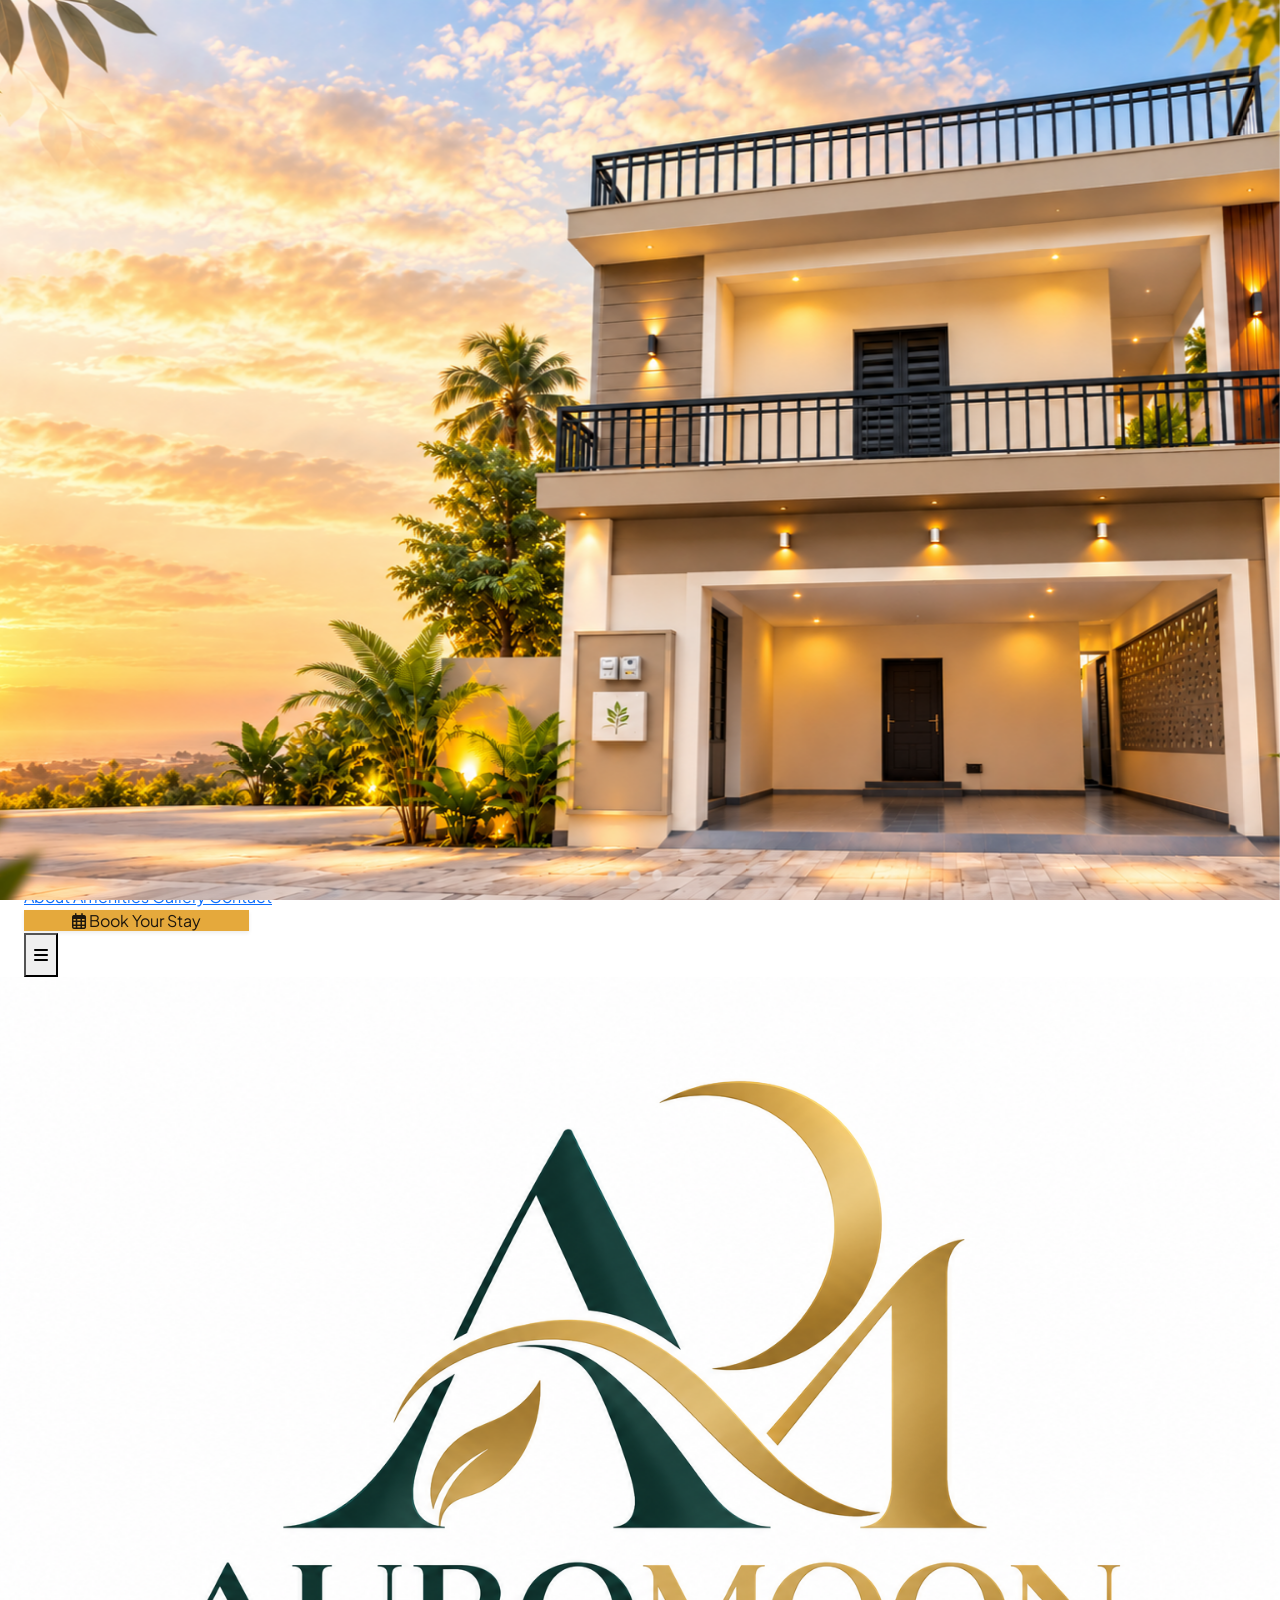
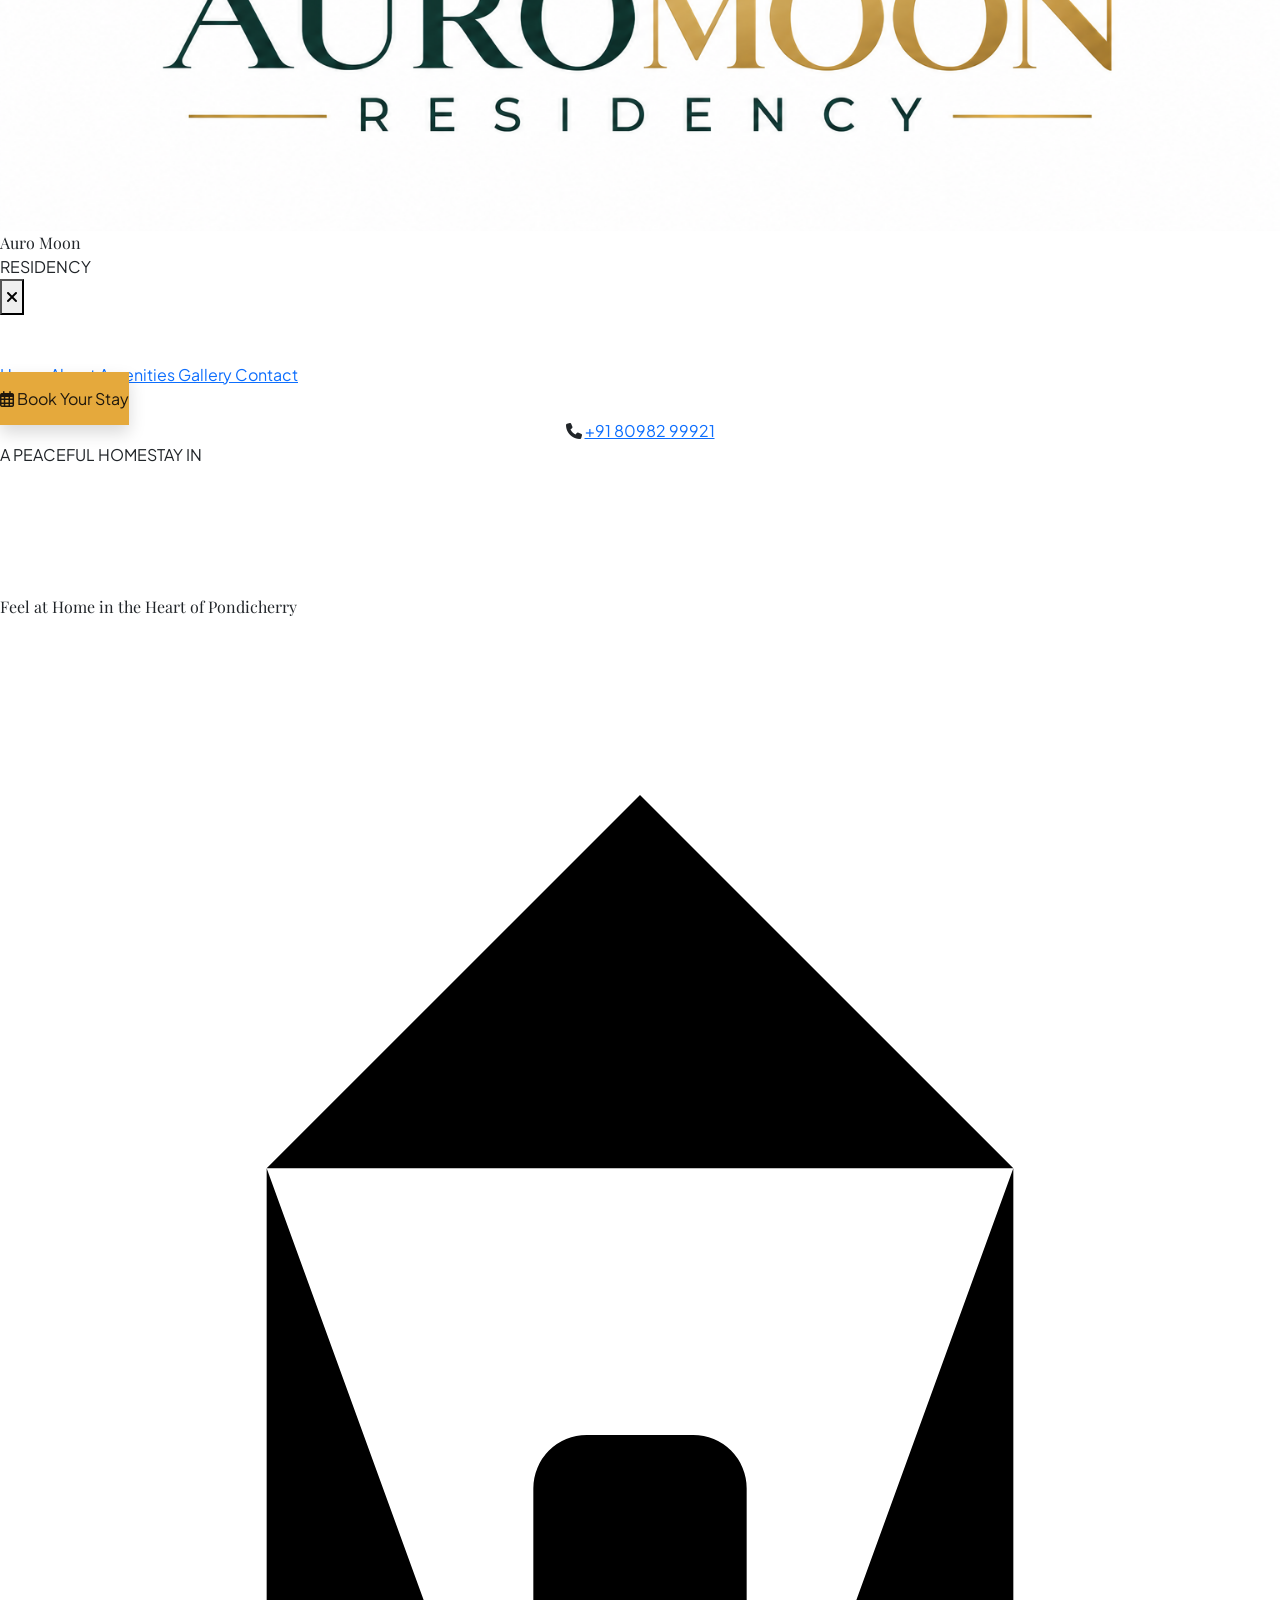
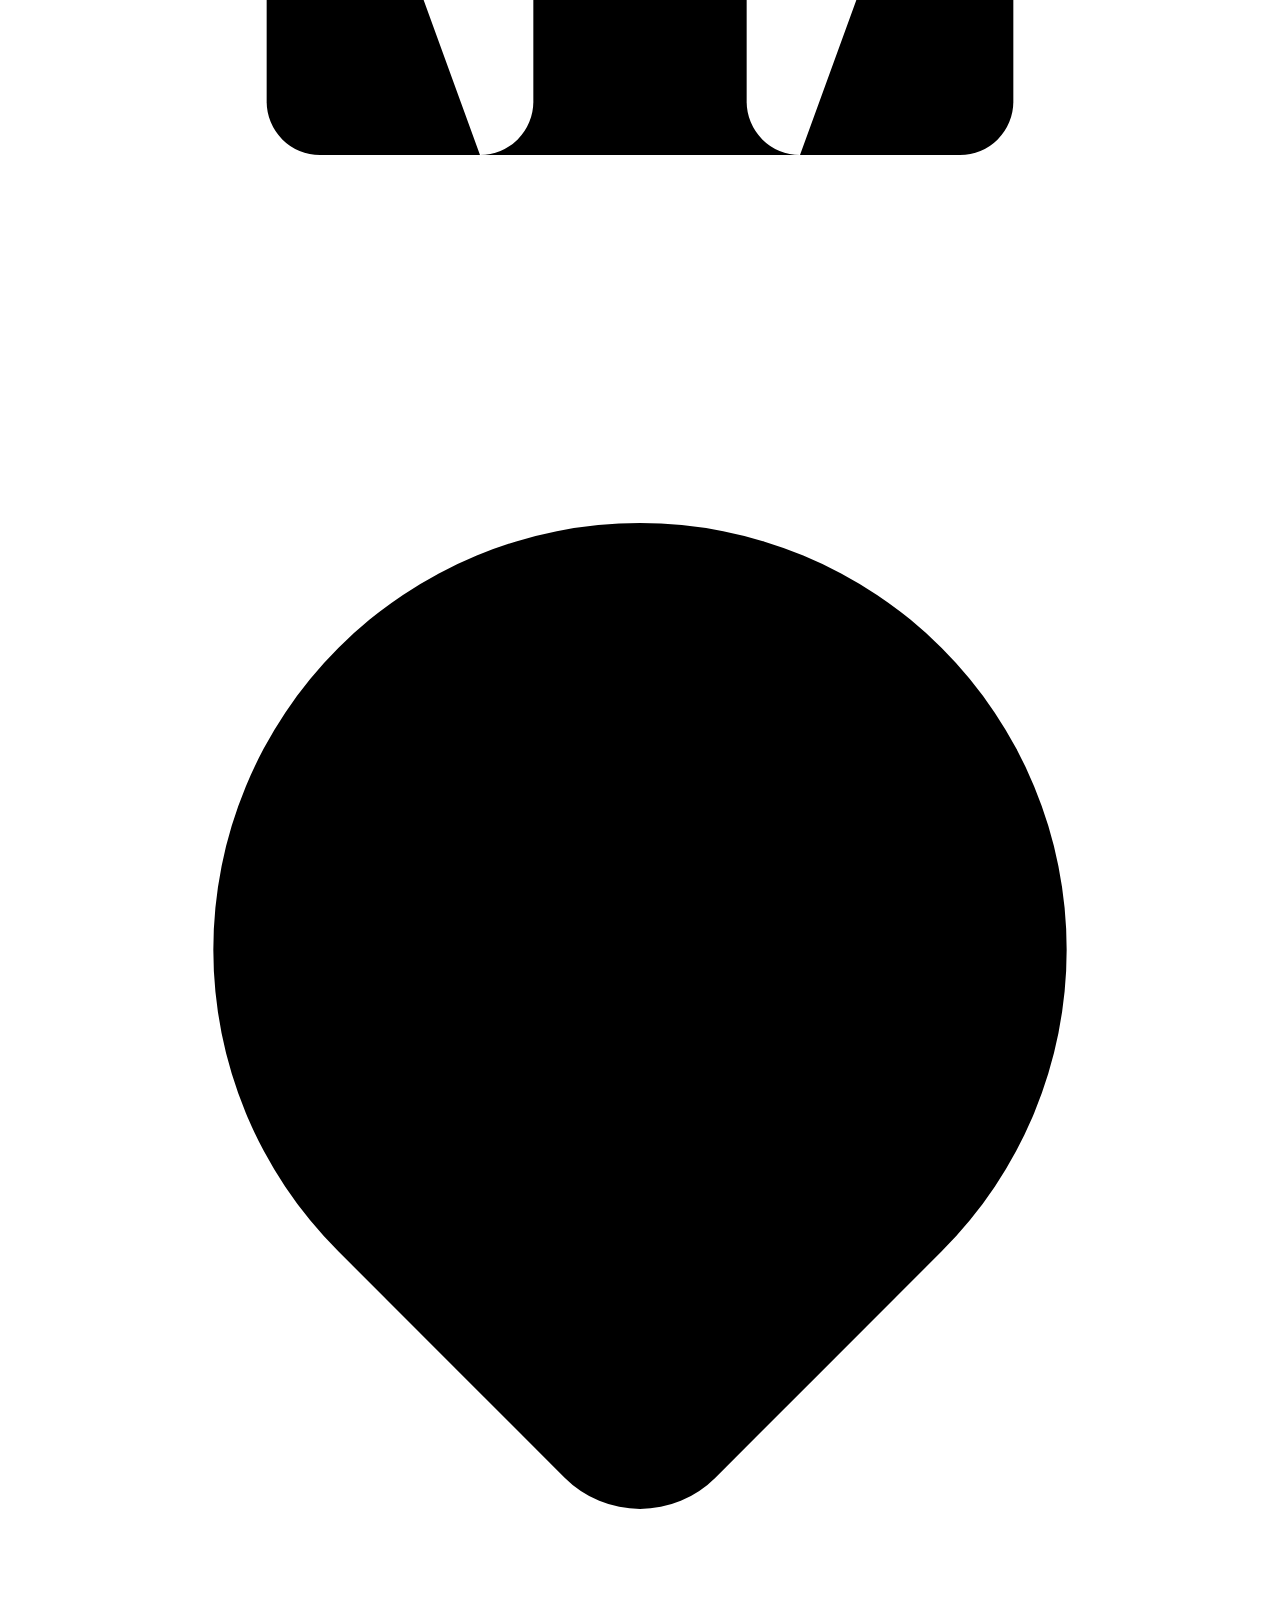
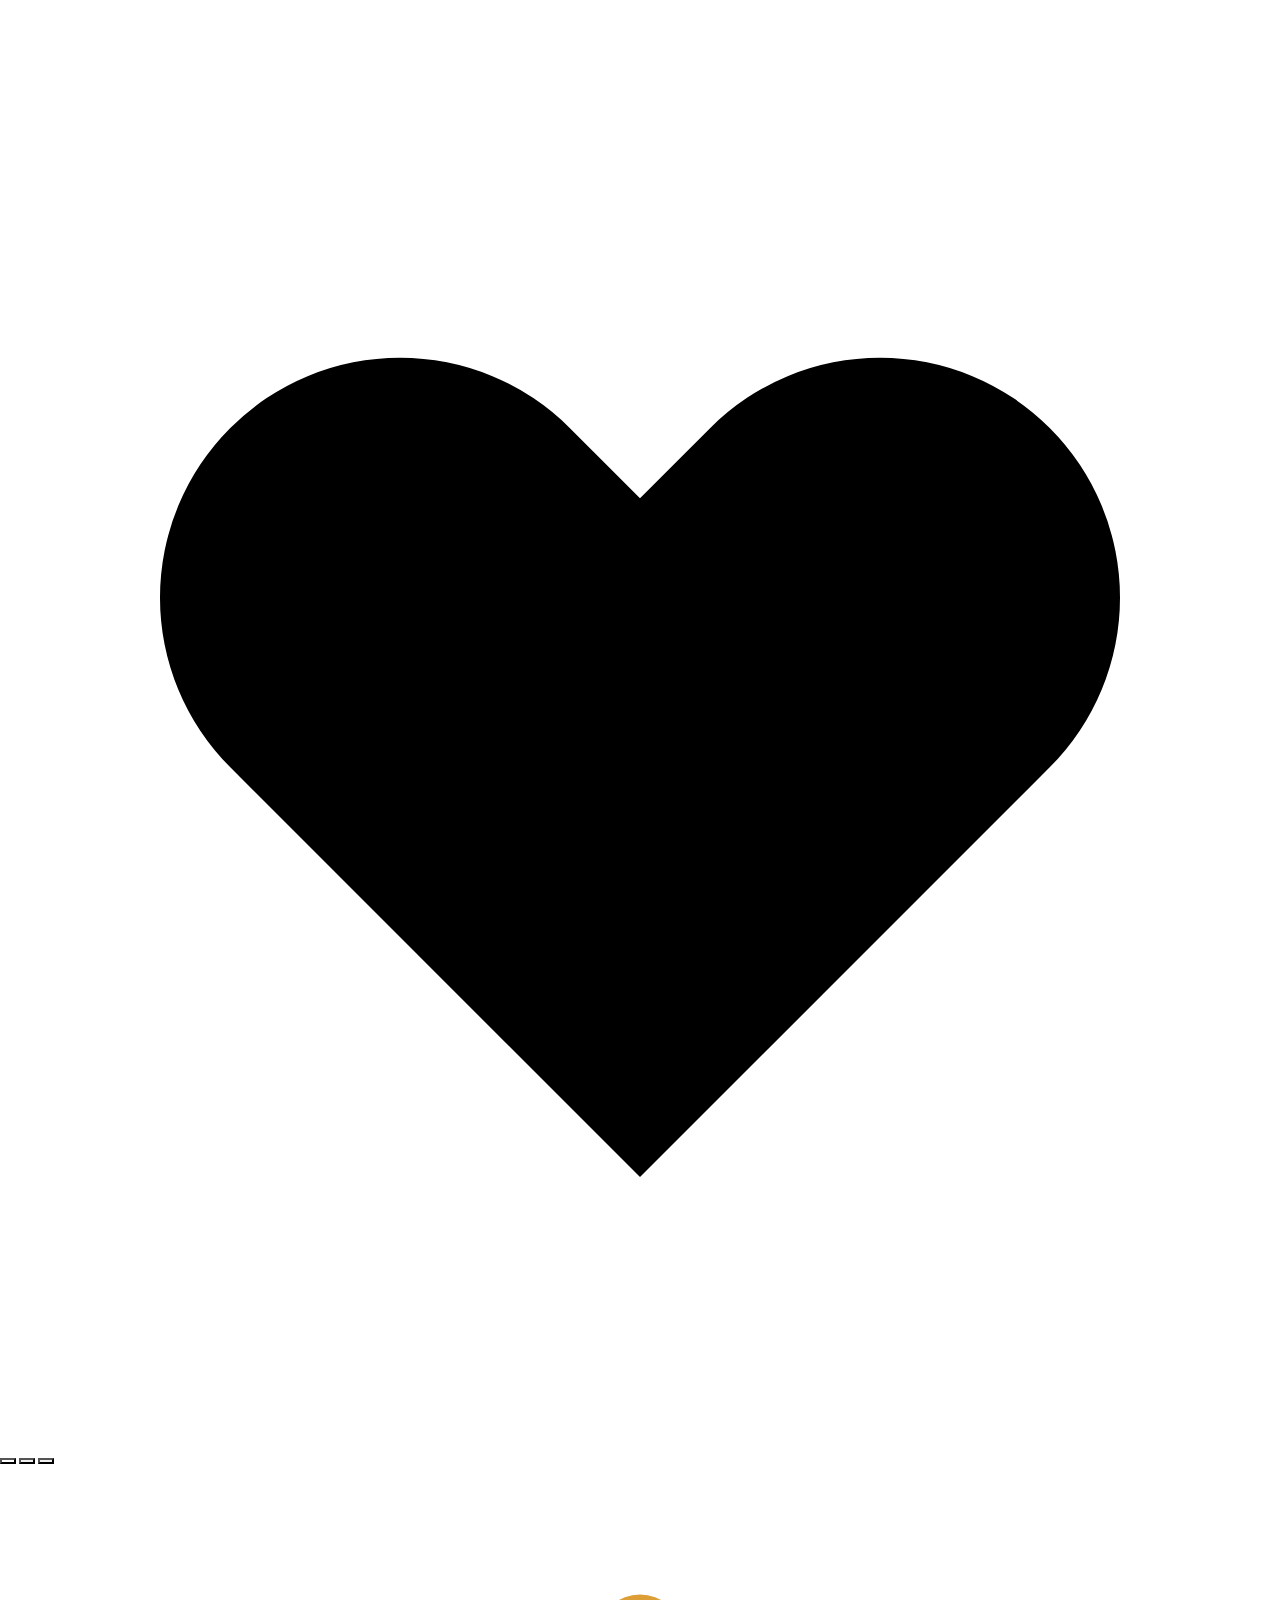
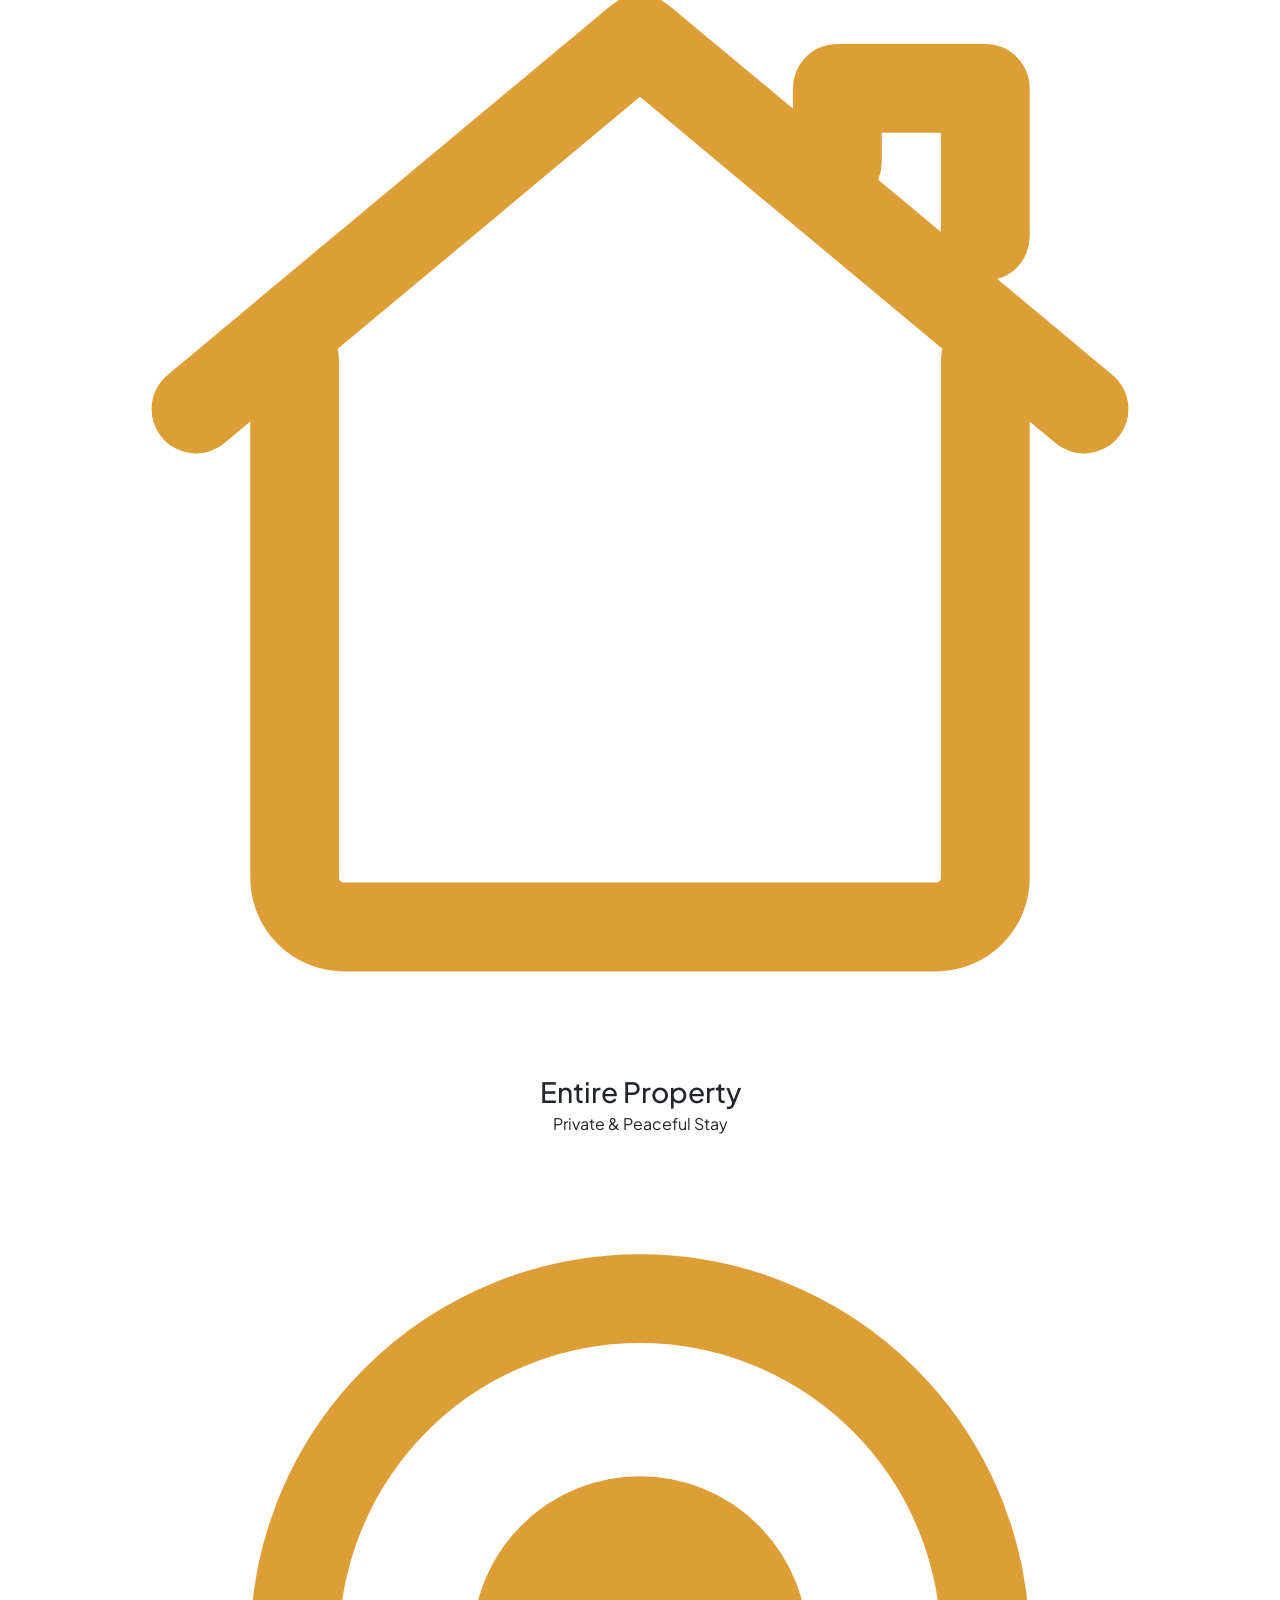
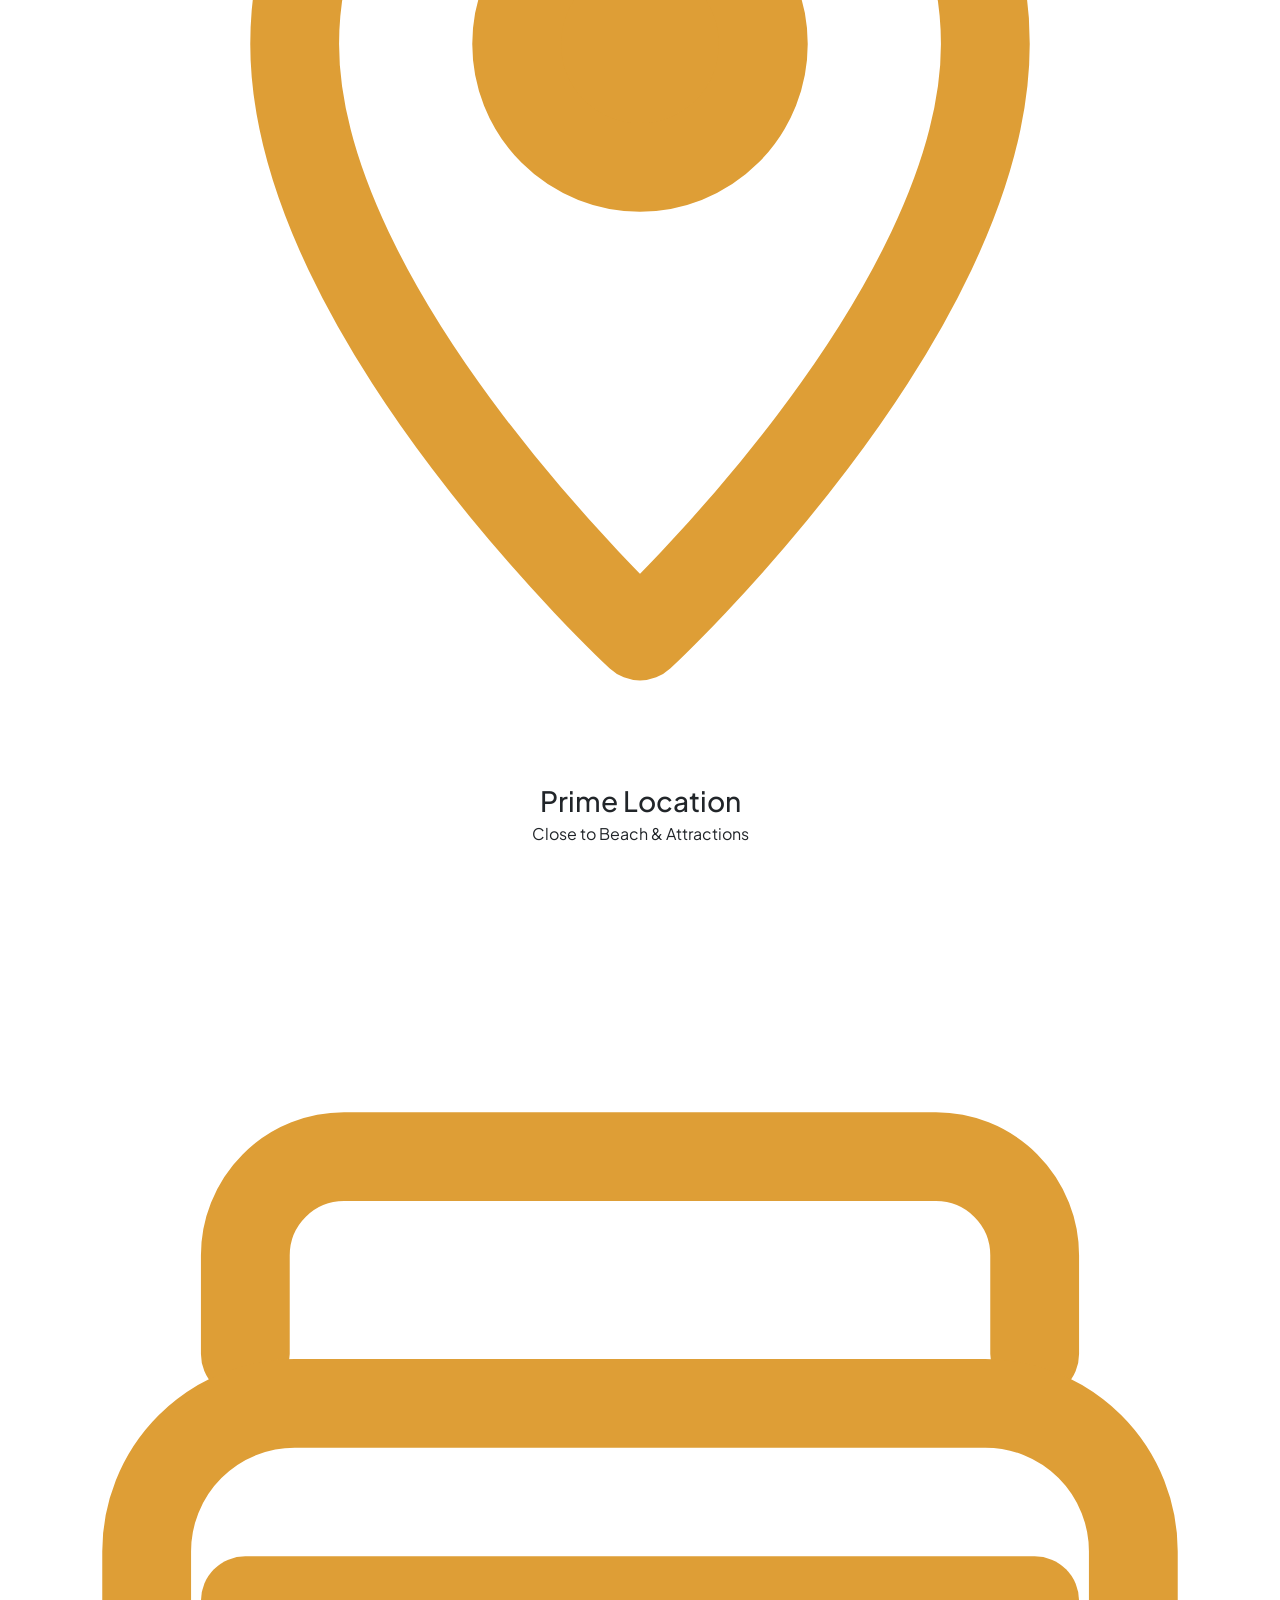
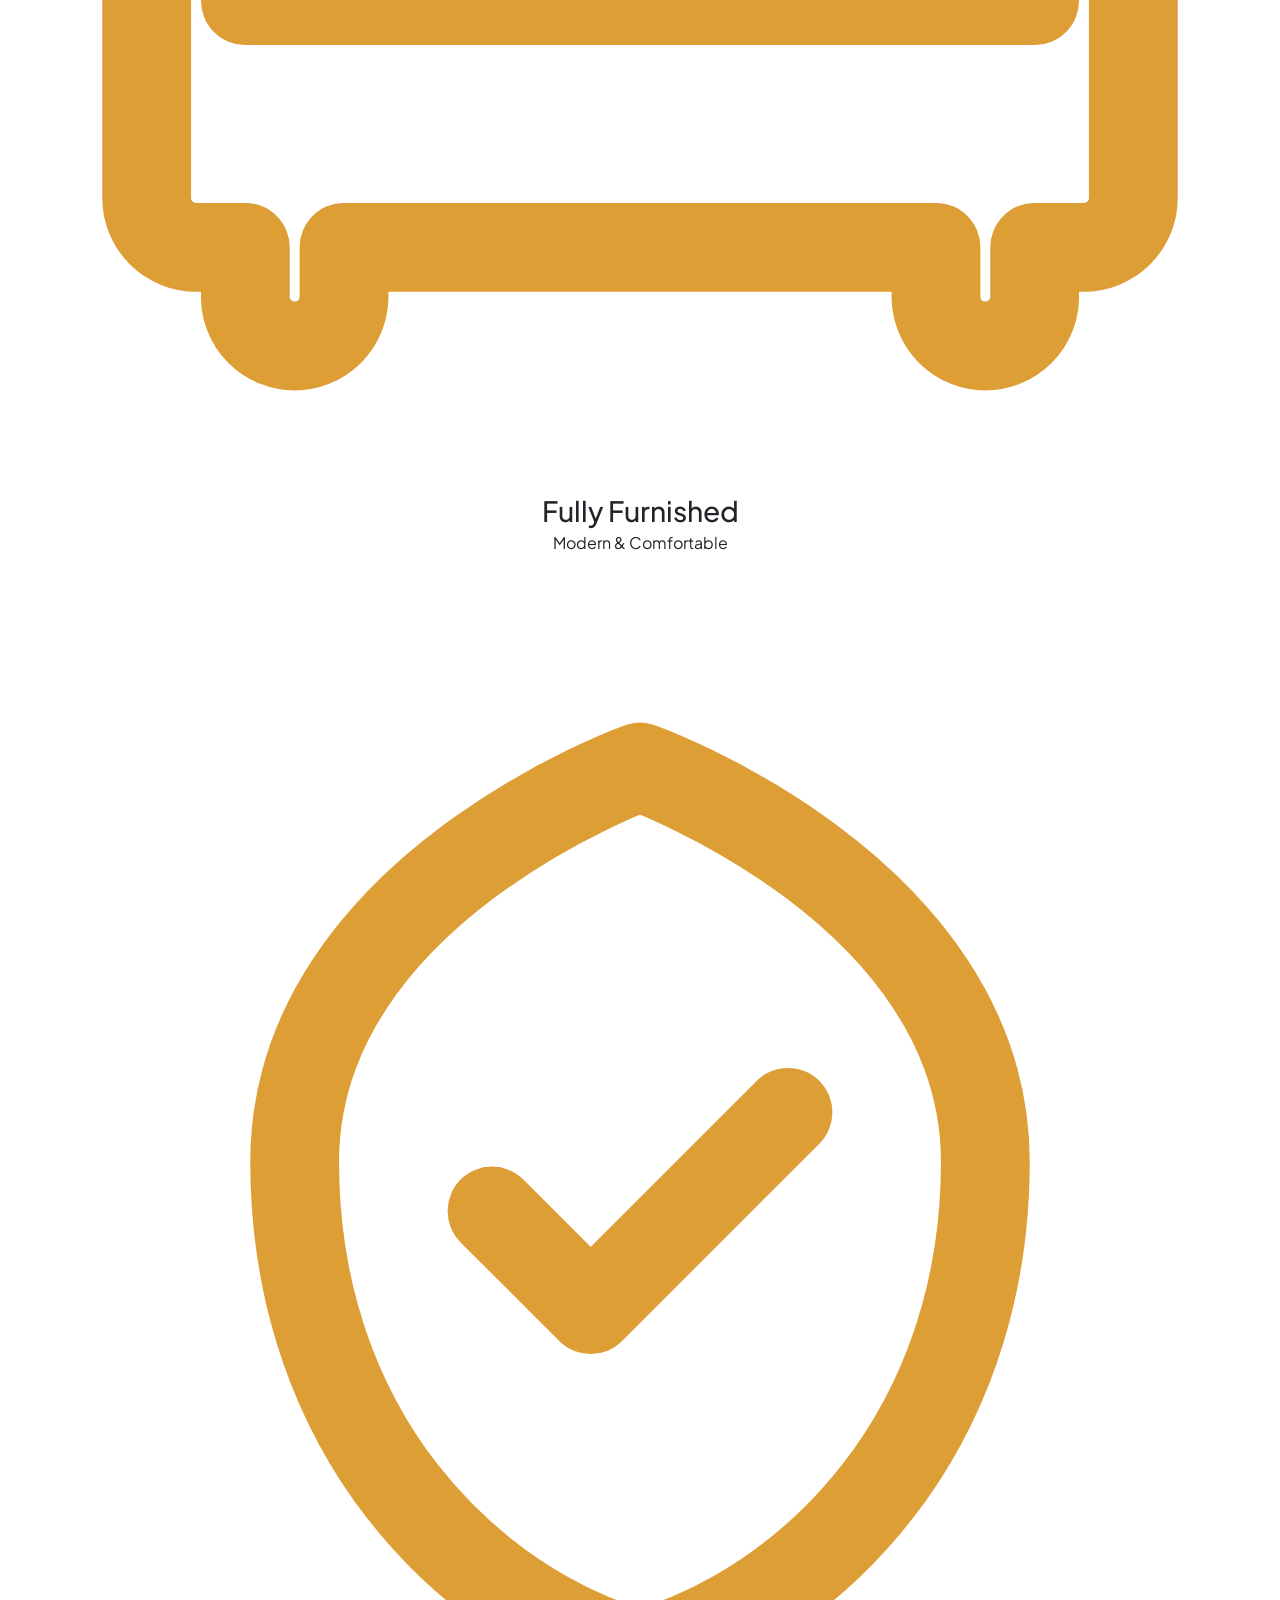
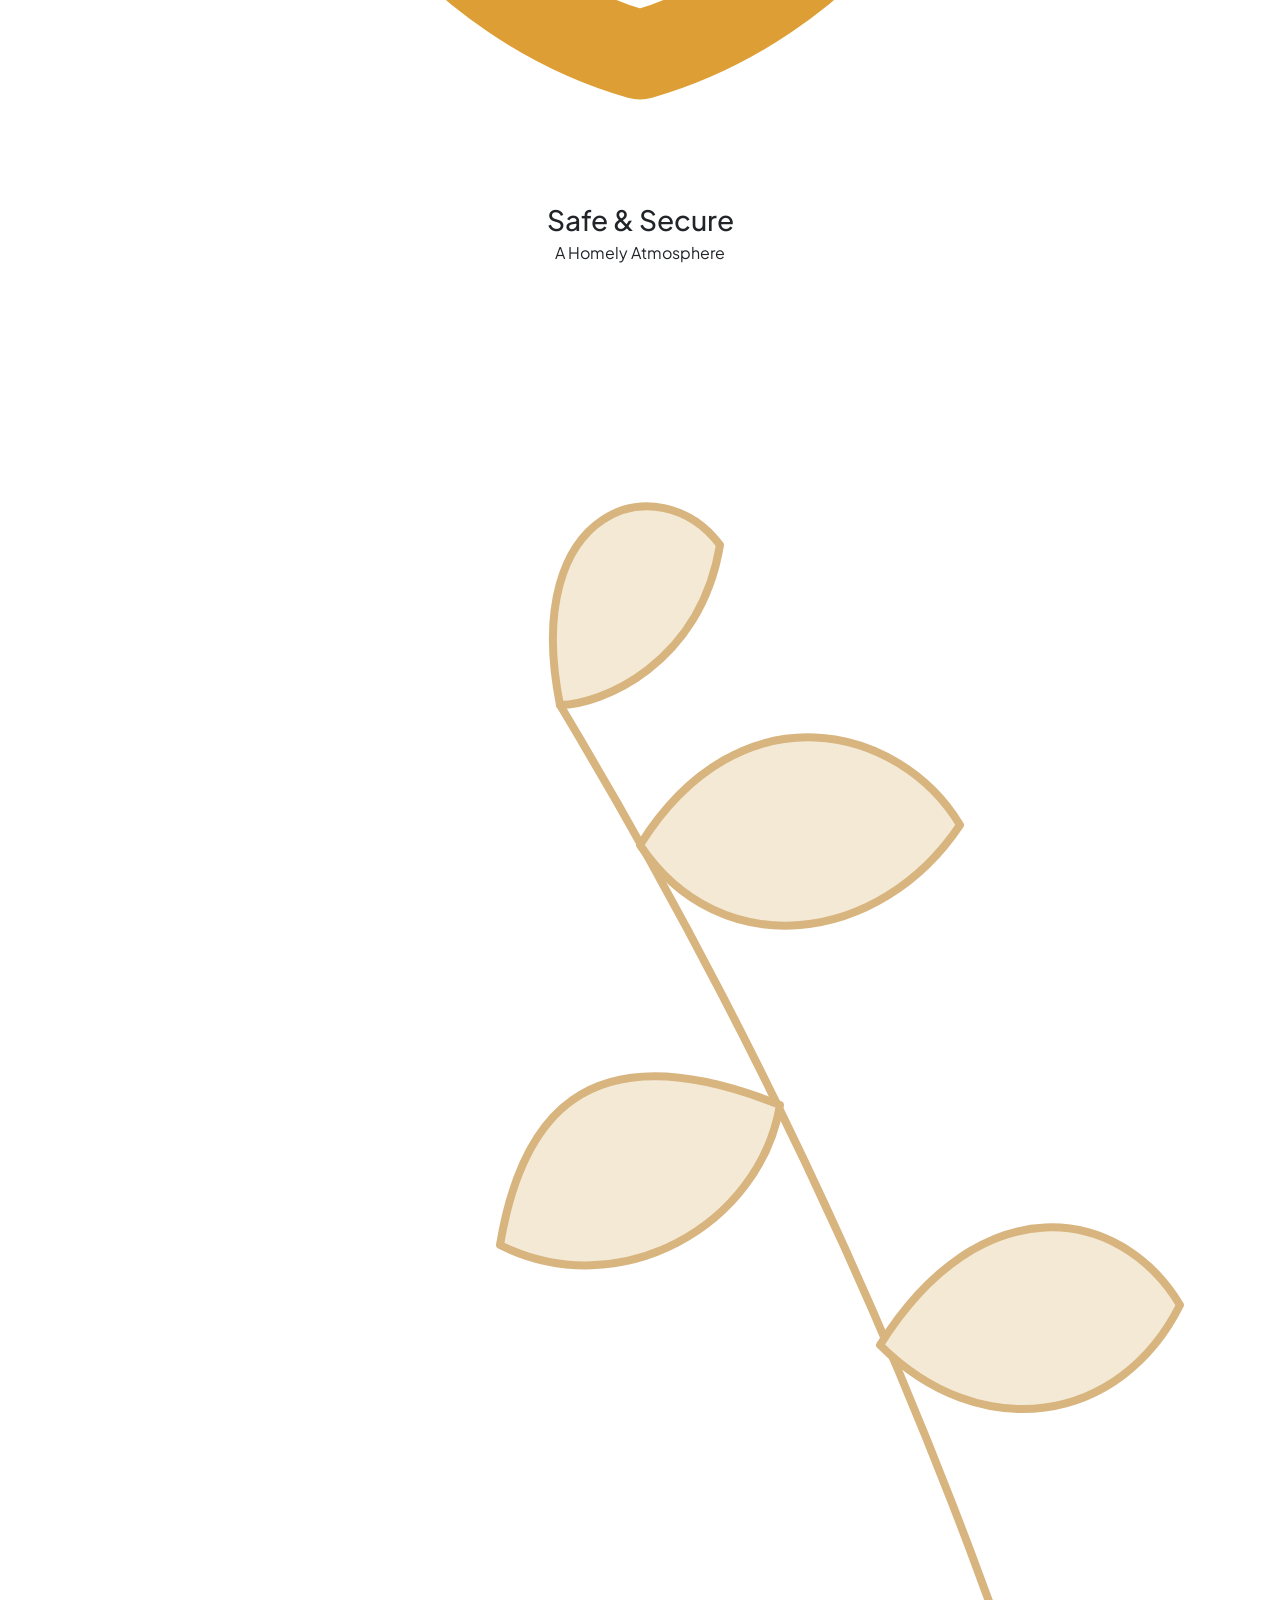
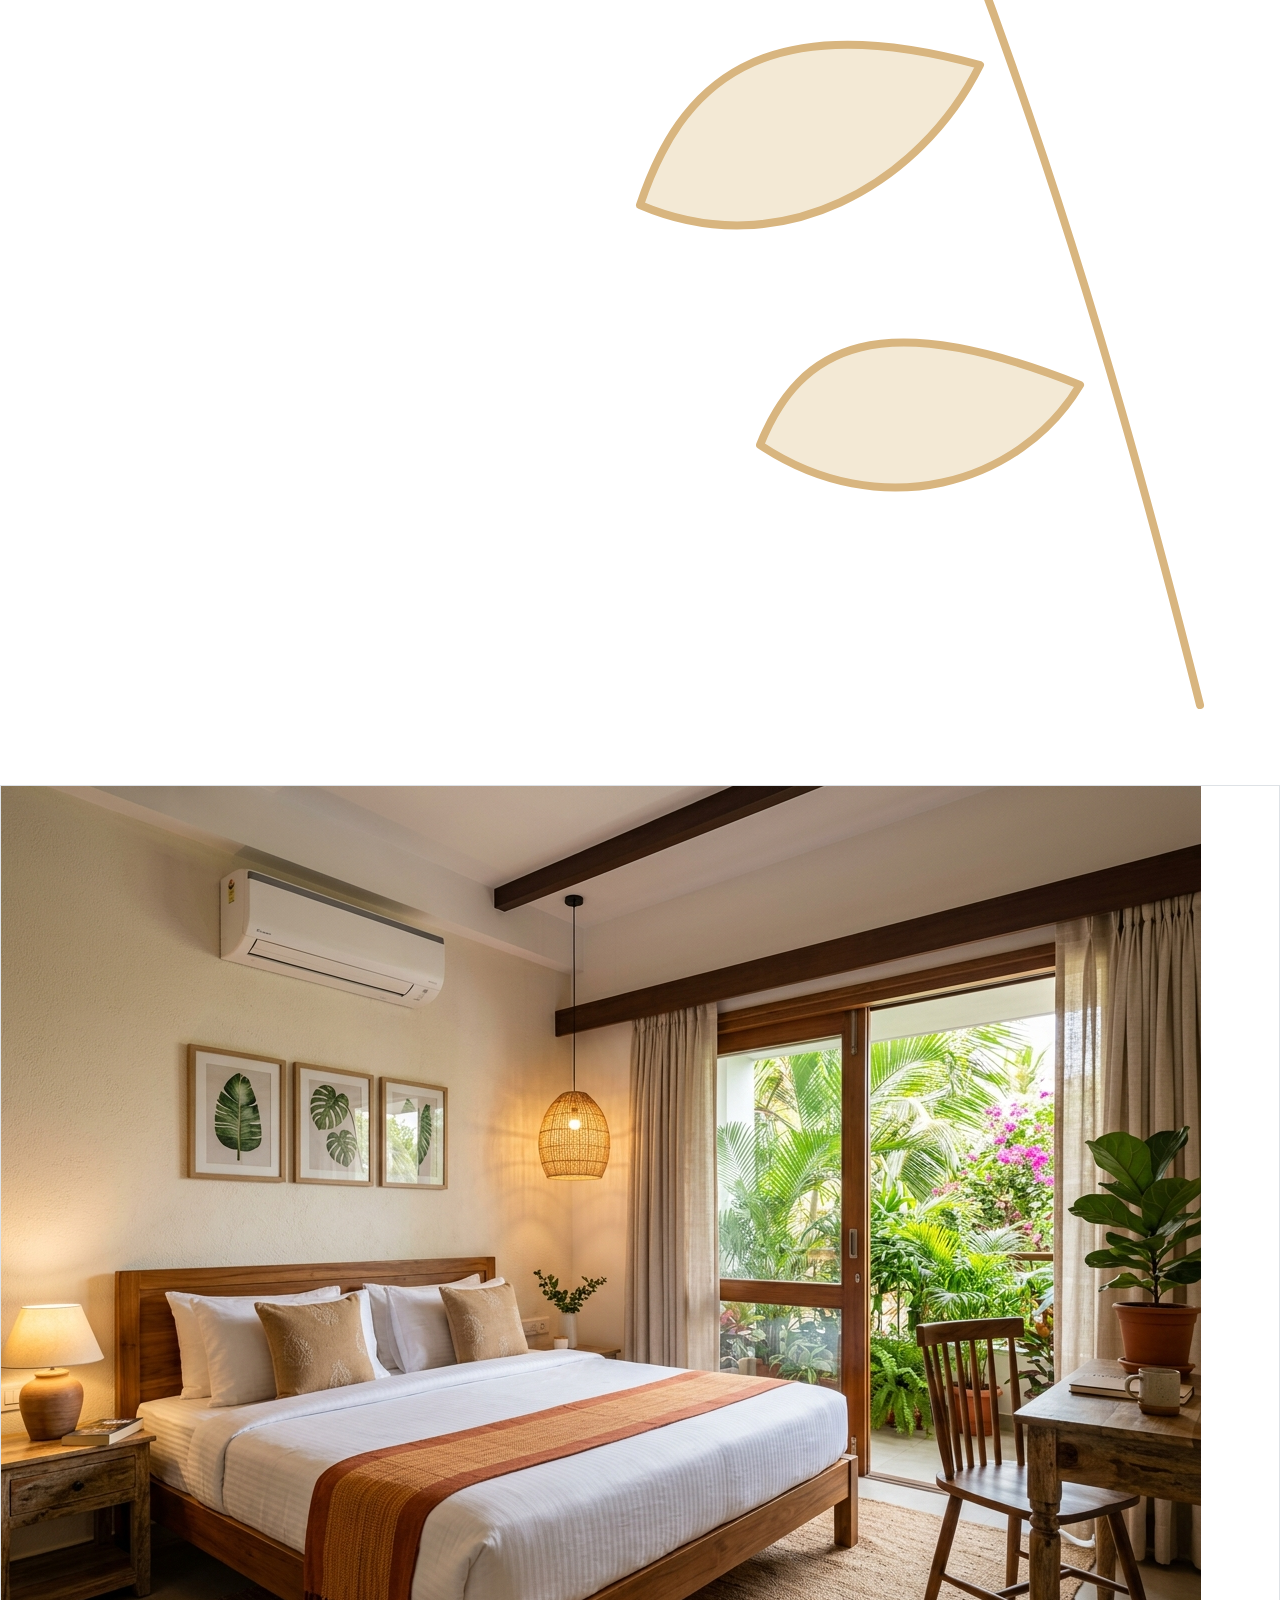
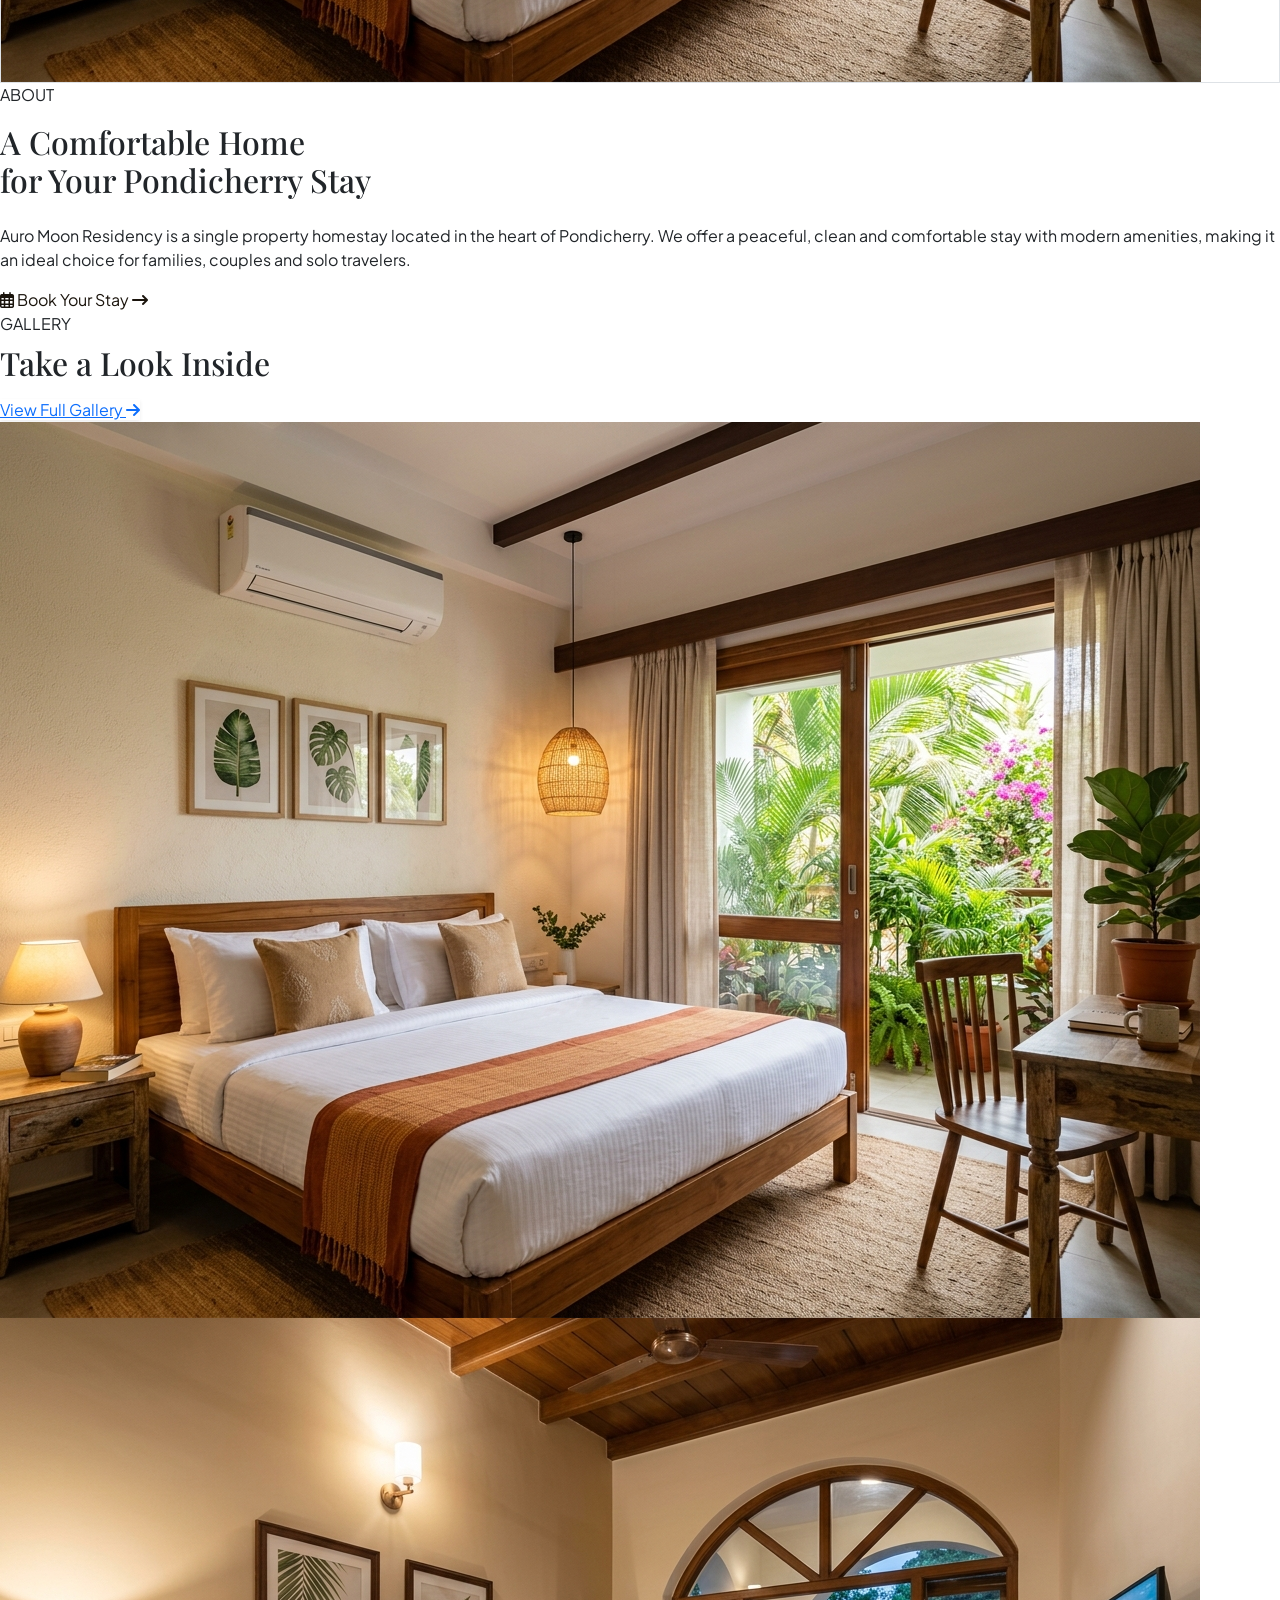
==== commit c0b93327: "refactor: update hero section padding and add amenities booking button class" ====
--- a/index.html
+++ b/index.html
@@ -591,7 +591,7 @@
 
 
         <!-- Main Hero Overlay Content -->
-        <div class="relative z-10 w-full px-4 sm:px-8 md:px-14 lg:px-24 xl:px-36 py-6 sm:py-10">
+        <div class="relative z-10 w-full pl-8 sm:pl-16 md:pl-24 lg:pl-36 xl:pl-48 pr-4 sm:pr-8 md:pr-14 lg:pr-24 py-6 sm:py-10">
             <div class="max-w-2xl text-left">
                 <!-- Eyebrow Subtitle -->
                 <p class="text-[#E8C782] text-xs sm:text-sm font-semibold tracking-[0.24em] uppercase mb-2.5 sm:mb-3.5 select-none font-brand-sans">
@@ -1021,7 +1021,7 @@
 
             <!-- Plan Your Trip CTA Button -->
             <div class="flex-shrink-0">
-                <a href="./BookingPage.php" class="inline-flex items-center gap-2.5 px-6 sm:px-7 py-2.5 sm:py-3 rounded-xl border-2 border-[#DE9E36] bg-transparent hover:bg-[#DE9E36] text-[#1A2839] hover:text-[#1a140c] font-semibold text-sm sm:text-base shadow-sm hover:shadow-md transition-all duration-300 no-underline group select-none">
+                <a href="./BookingPage.php" class="amenities-book-btn inline-flex items-center gap-2.5 px-6 sm:px-7 py-2.5 sm:py-3 rounded-xl border-2 border-[#DE9E36] bg-transparent hover:bg-[#DE9E36] text-[#1A2839] hover:text-[#1a140c] font-semibold text-sm sm:text-base shadow-sm hover:shadow-md transition-all duration-300 no-underline group select-none">
                     <span>Plan Your Trip</span>
                     <i class="fa-solid fa-arrow-right text-sm transition-transform duration-300 group-hover:translate-x-1"></i>
                 </a>
